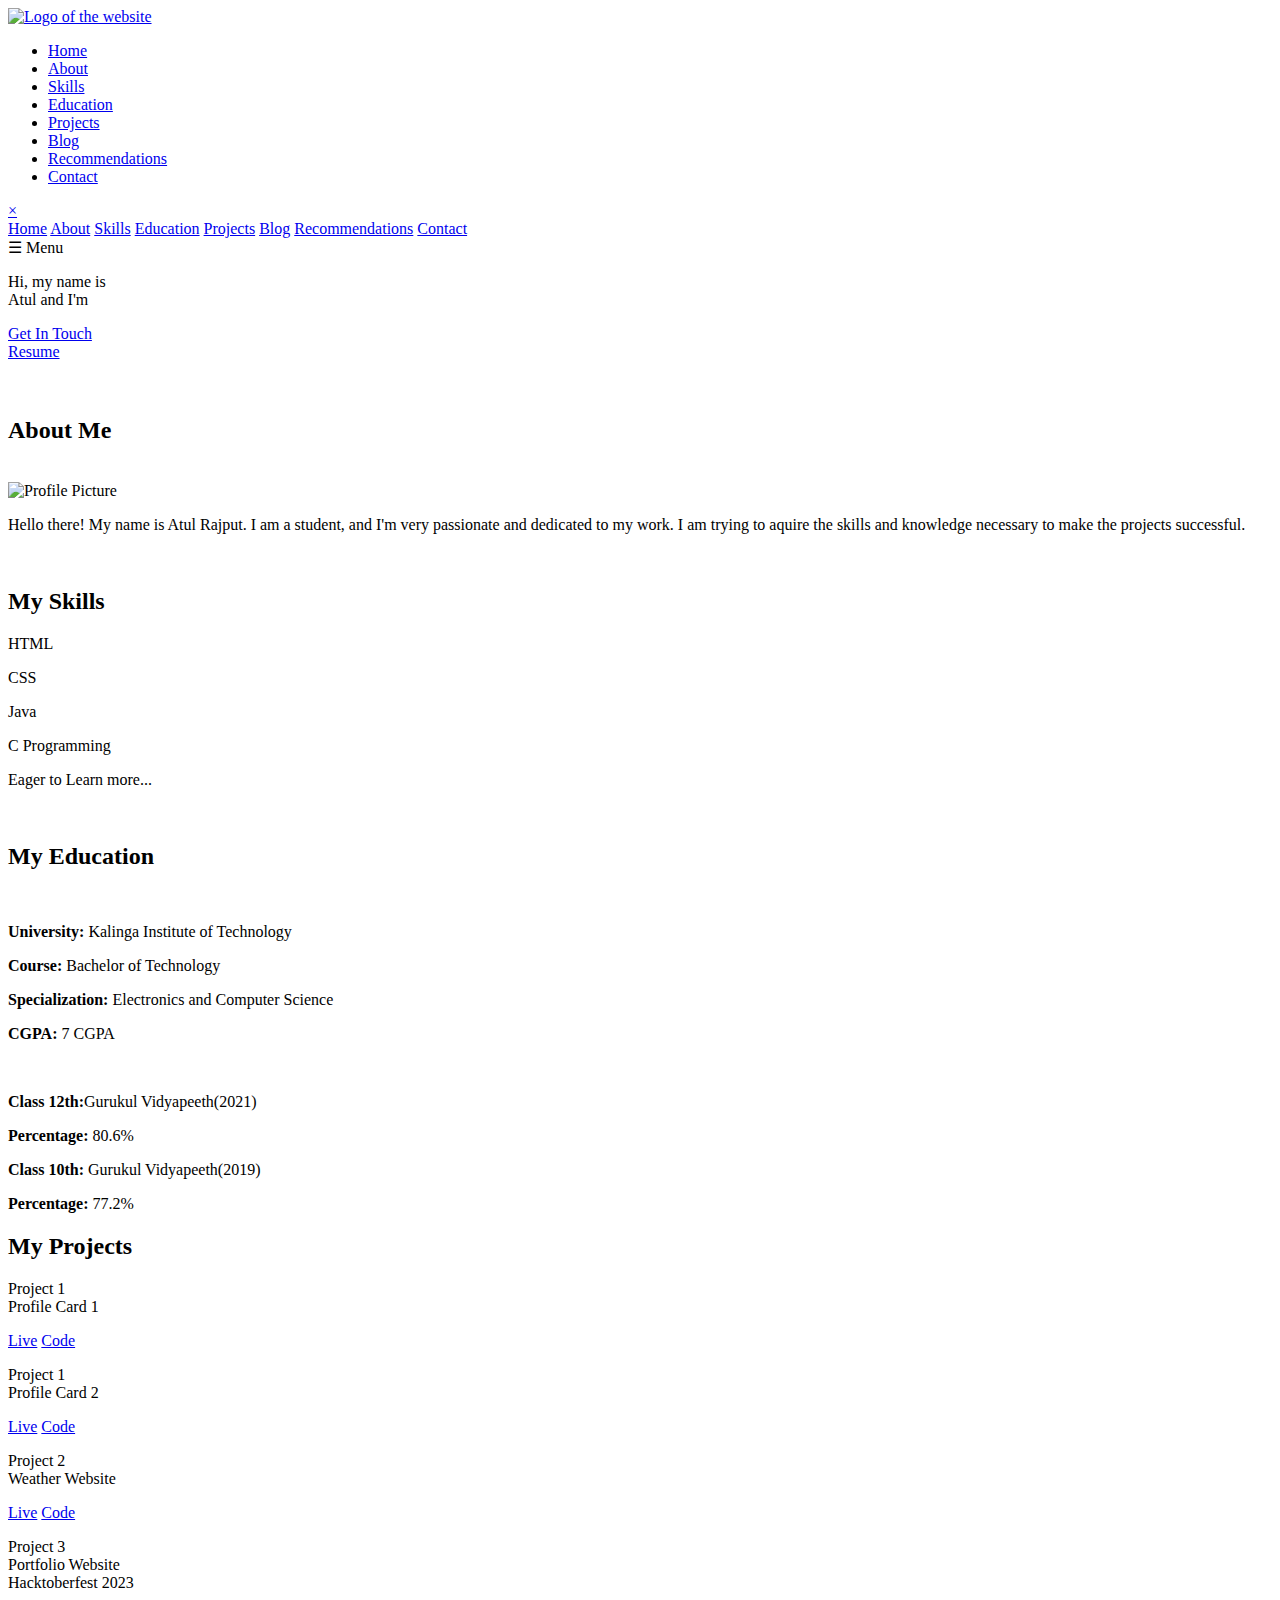
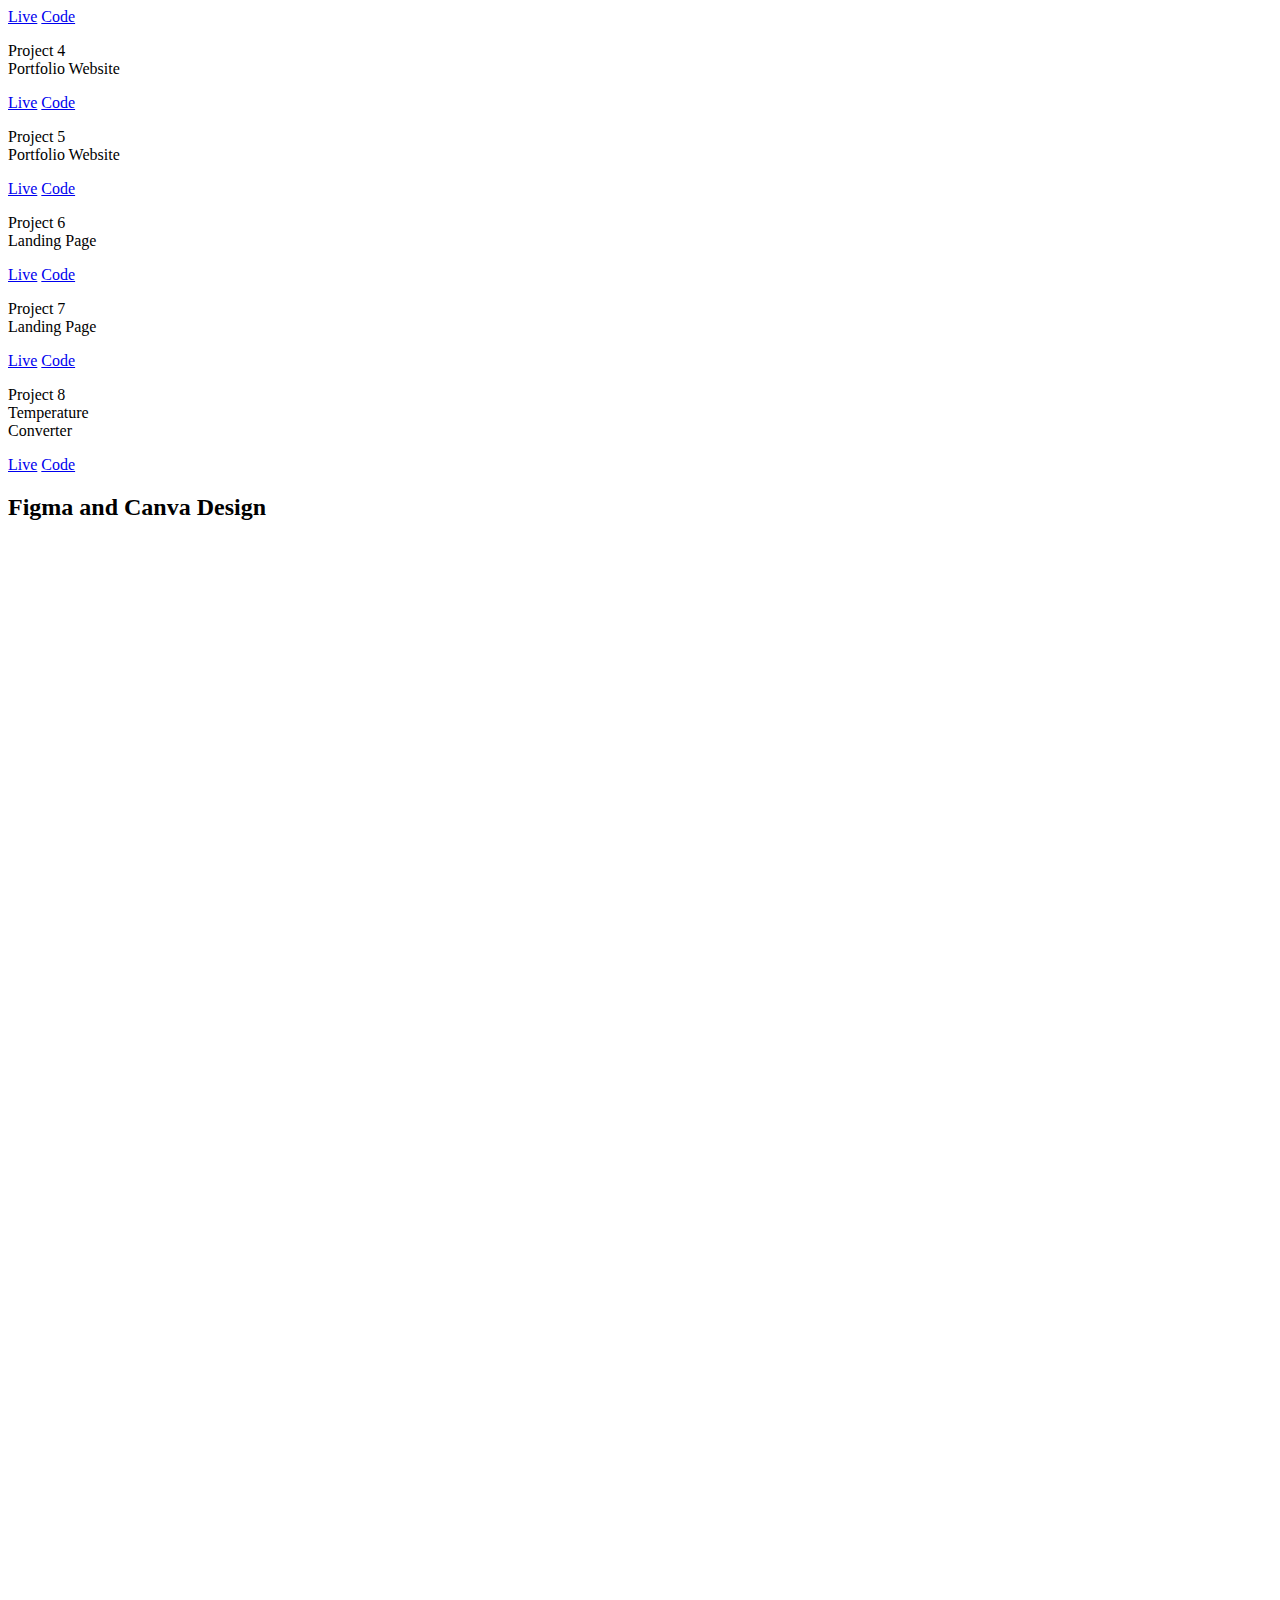
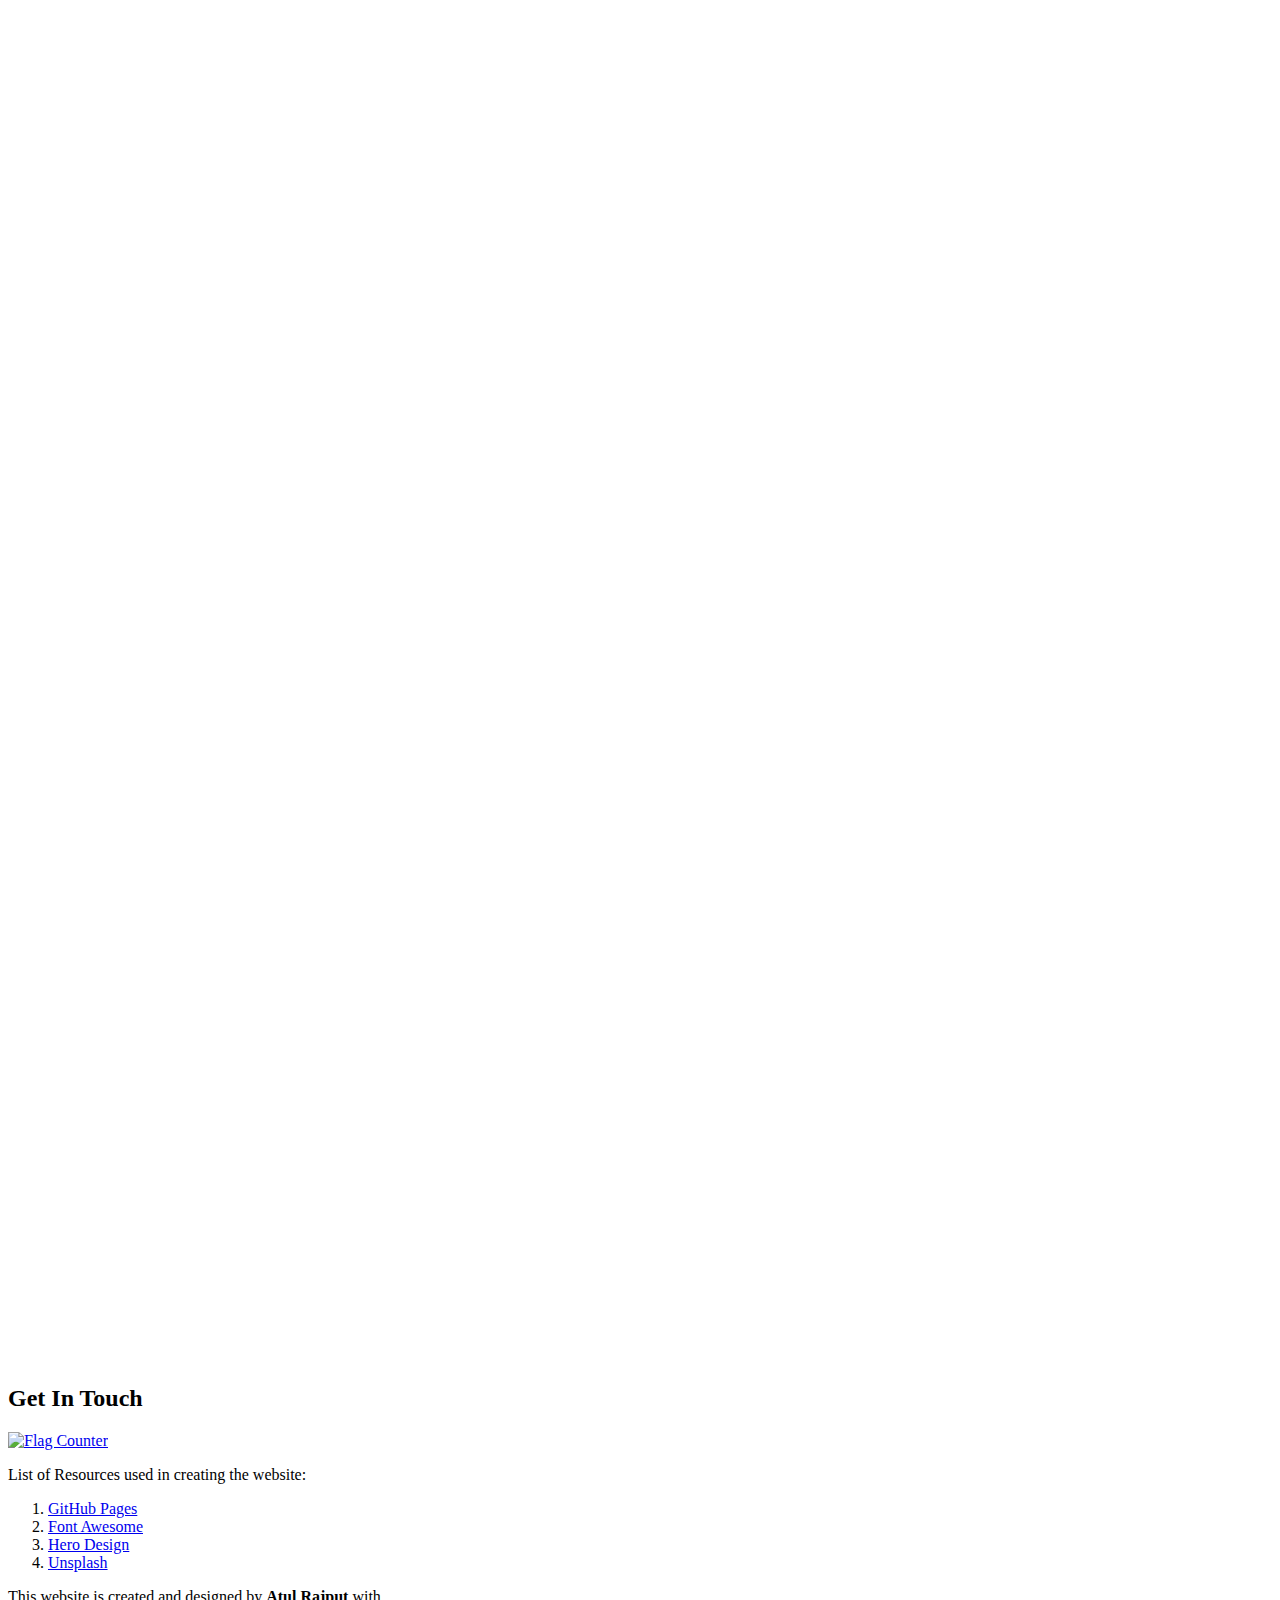
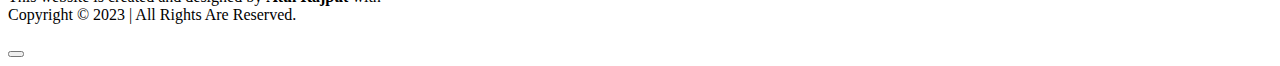
==== index.html @ 55953fd6 "Add files via upload" ====
<!DOCTYPE html>
<html lang="en">

<head>
    <meta charset="UTF-8">
    <meta http-equiv="X-UA-Compatible" content="IE=edge">
    <meta name="viewport" content="width=device-width, initial-scale=1.0">
    <meta name="google-site-verification" content="buLUOFNNr0jxlPAvaGwYK7CDt2__It5G44Iu8MJWDeM" />
    <meta name="description" content="This is the homepage of my personal website">
    <meta name="author" content="Atul Rajput">
    <title>Home | Atul Rajput</title>
    <link rel="stylesheet" href="/assets/css/style.css">
    <link rel="stylesheet" href="/assets/css/universal.css">
    <link rel="shortcut icon" href="/assets/images/icon.ico" type="image/x-icon">
    <script src="https://kit.fontawesome.com/388a1f26e9.js" crossorigin="anonymous"></script>
</head>

<!-- Body starts -->

<body>
    <!-- Preloader starts-->
    <div id="preloader"></div>
    <!-- Preloader ends-->

    <nav id="nav">
        <div class="logo">
            <a href="index.html" target="_blank" rel="noopener noreferrer">
                <img src="/assets/images/logo.png" alt="Logo of the website">
            </a>
        </div>
        <ul class="nav-links">
            <li><a target="_blank" href="/index.html">Home</a></li>
            <li><a href="#about">About</a></li>
            <li><a href="#skills">Skills</a></li>
            <li><a href="#education">Education</a></li>
            <li><a href="#projects">Projects</a></li>
            <li><a href="/assets/blog-assets/index.html">Blog</a></li>
            <li><a href="/assets/wallpaper-assets/index.html">Recommendations</a></li>
            <li><a href="#contact">Contact</a></li>
        </ul>
        <div id="myNav" class="overlay">
            <a href="javascript:void(0)" class="closebtn" onclick="closeNav()">&times;</a>
            <div class="overlay-content">
                <a href="/index.html">Home</a>
                <a href="#about">About</a>
                <a href="#skills">Skills</a>
                <a href="#education">Education</a>
                <a href="#projects">Projects</a>
                <a href="/assets/blog-assets/index.html">Blog</a>
                <a href="/assets/wallpaper-assets/index.html">Recommendations</a>
                <a href="#contact">Contact</a>
            </div>
        </div>

        <div class="menu">
            <span class="curtain-menu" onclick="openNav()">&#9776; Menu</span>
        </div>

    </nav>
    <!-- Navigation bar ends  -->

    <!-- Home Section starts  -->
    <div class="home">
        <div class="info">
            <p>Hi, my name is<br><span class="color">Atul</span> and I'm</p>

            <!-- Element to contain animated typing -->
            <span class="color" id="element"></span>
            <!-- Button -->
            <div class="button-box">
                <div class="button"><a href="#contact"><i class="fa-solid fa-handshake"></i> Get In Touch</a></div>
                <div class="button"><a target="_blank" href="/assets/Resume.pdf"><i
                            class="fa-solid fa-circle-chevron-down"></i> Resume</a></div>
            </div>
        </div>
        <div class="hero">
            <img src="/assets/images/hero.svg" alt="">
        </div>

    </div>
    <!-- Home Section ends  -->
    <img class="wave" src="/assets/images/wavesOpacity.svg" alt="">
    <!-- About Section starts  -->
    <div id="about">
        <div class="about">
            <div class="box-name">
                <h2><i class="fa-regular fa-user"></i> About Me</h2>
            </div>

            <div class="about-section">
                <img class="b-arrow" src="/assets/images/g1.png" alt="">
                <div class="avatar">
                    <img src="/assets/images/profile-photo.png" alt="Profile Picture">
                </div>
                <p>Hello there! My name is Atul Rajput. I am a student, and I'm very passionate and dedicated to my
                    work. I am trying to aquire the skills and knowledge necessary to make the projects successful.
                </p>
                <img class="f-arrow" src="/assets/images/g1.png" alt="">
            </div>
        </div>
    </div>
    </div>
    <!-- About Section ends  -->

    <!-- Skills Section starts -->
    <div id="skills">
        <div class="skills">
            <div class="box-name">
                <h2><i class="fa-solid fa-code"></i> My Skills</h2>
            </div>
            <div class="skills-section">
                <p><i class="fa-brands fa-html5"></i> HTML</p>
                <p><i class="fa-brands fa-css3"></i> CSS</p>
                <p><i class="fa-brands fa-java"></i> Java</p>
                <p>C Programming</p>
            </div>
            <p class="message">Eager to Learn more...</p>
        </div>
    </div>

    <!-- Skills Section ends -->
<img class="wave-2" src="/assets/images/waveskill.svg" alt="">
    <!-- Education Section starts -->

    <div id="education">
        <div class="education">
            <div class="box-name">
                <h2><i class="fa-solid fa-book-open-reader"></i> My Education</h2>
            </div>
                <div class="education-section">

                    <div class="education-card">
                        <img src="/assets/images/college.jpg" alt="">
                        <div class="information">
                            <p><strong>University:</strong> Kalinga Institute of Technology</p>
                            <p><strong>Course:</strong> Bachelor of Technology</p>
                            <p><strong>Specialization:</strong> Electronics and Computer Science</p>
                            <p><strong>CGPA:</strong> 7 CGPA</p>
                        </div>
                    </div>
                    <div class="education-card">
                        <img src="/assets/images/school.jpg" alt="">
                        <div class="information">
                            <p><strong>Class 12th:</strong>Gurukul Vidyapeeth(2021)</p>
                            <p><strong>Percentage:</strong> 80.6%</p>
                            <p><strong>Class 10th:</strong> Gurukul Vidyapeeth(2019)</p>
                            <p><strong>Percentage:</strong> 77.2%</p>
                        </div>
                    </div>
                </div>
        </div>
    </div>
    <!-- Education Section Starts -->

    <!-- Education Section Ends -->

    <!-- Projects Section starts -->
    <div id="projects">
        <div class="projects">
            <div class="box-name">
                <h2><i class="fa-solid fa-list-check"></i> My Projects</h2>
            </div>
            <div class="projects-section">
                <!-- Profile Card 1-->
                <div class="projectcard" style="background-image: url(/assets/images/profile-card-1.png);">
                    <p>Project 1 <br> Profile Card 1</p>

                    <!-- Button -->
                    <div class="button-box">
                        <div class="button">
                            <a href="https://eatulrajput-profile-card-1.netlify.app/" target="_blank"
                                rel="noopener noreferrer">Live</a>

                            <a href="https://github.com/eatulrajput/profile-card-1" target="_blank"
                                rel="noopener noreferrer">Code</a>
                        </div>
                    </div>
                </div>
                <!-- Profile Card 2-->
                <div class="projectcard" style="background-image: url(/assets/images/profile-card-2.png);">
                    <p>Project 1 <br> Profile Card 2</p>

                    <!-- Button -->
                    <div class="button-box">
                        <div class="button">
                            <a href="https://eatulrajput-profile-card-2.netlify.app/" target="_blank"
                                rel="noopener noreferrer">Live</a>

                            <a href="https://github.com/eatulrajput/profile-card-2" target="_blank"
                                rel="noopener noreferrer">Code</a>
                        </div>
                    </div>
                </div>
                <!-- Weather Website-->
                <div class="projectcard" style="background-image: url(/assets/images/weather.png);">
                    <p>Project 2 <br> Weather Website</p>

                    <!-- Button -->
                    <div class="button-box">
                        <div class="button">
                            <a href="https://eatulrajput.github.io/weather-website/" target="_blank"
                                rel="noopener noreferrer">Live</a>

                            <a href="https://github.com/eatulrajput/weather-website" target="_blank"
                                rel="noopener noreferrer">Code</a>
                        </div>
                    </div>
                </div>

                <!-- Open Source Project-->
                <div class="projectcard" style="background-image: url(/assets/images/portfolio.png);">
                    <p>Project 3<br>Portfolio Website<br>Hacktoberfest 2023</p>

                    <!-- Button -->
                    <div class="button-box">
                        <div class="button">
                            <a href="https://eatulrajput.github.io/portfolio-app/" target="_blank"
                                rel="noopener noreferrer">Live</a>

                            <a href="https://github.com/eatulrajput/portfolio-app" target="_blank"
                                rel="noopener noreferrer">Code</a>
                        </div>
                    </div>
                </div>

                <!-- Portfolio Website -1-->
                <div class="projectcard" style="background-image: url(/assets/images/portfolio-website-1.png)">
                    <p>Project 4 <br> Portfolio Website</p>

                    <!-- Button -->
                    <div class="button-box">
                        <div class="button">
                            <a href="https://eatulrajput-portfolio-website-1.netlify.app/" target="_blank"
                                rel="noopener noreferrer">Live</a>

                            <a href="https://github.com/eatulrajput/portfolio-website-1" target="_blank"
                                rel="noopener noreferrer">Code</a>
                        </div>
                    </div>
                </div>

                <!-- Portfolio Website -2-->
                <div class="projectcard" style="background-image: url(/assets/images/portfolio-website-2.png)">
                    <p>Project 5 <br> Portfolio Website</p>

                    <!-- Button -->
                    <div class="button-box">
                        <div class="button">
                            <a href="https://eatulrajput-portfolio-website-2.netlify.app/" target="_blank"
                                rel="noopener noreferrer">Live</a>

                            <a href="https://github.com/eatulrajput/portfolio-website-2" target="_blank"
                                rel="noopener noreferrer">Code</a>
                        </div>
                    </div>
                </div>

                <!-- Landing Page -1-->
                <div class="projectcard" style="background-image: url(/assets/images/landing-page-1.png)">
                    <p>Project 6 <br> Landing Page</p>

                    <!-- Button -->
                    <div class="button-box">
                        <div class="button">
                            <a href="https://eatulrajput-landingpage-1.netlify.app/" target="_blank"
                                rel="noopener noreferrer">Live</a>

                            <a href="https://github.com/eatulrajput/landing-page-1" target="_blank"
                                rel="noopener noreferrer">Code</a>
                        </div>
                    </div>
                </div>

                <!-- Landing Page -2-->
                <div class="projectcard" style="background-image: url(/assets/images/landing-page-2.png)">
                    <p>Project 7 <br> Landing Page</p>

                    <!-- Button -->
                    <div class="button-box">
                        <div class="button">
                            <a href="https://eatulrajput-landingpage-2.netlify.app/" target="_blank"
                                rel="noopener noreferrer">Live</a>

                            <a href="https://github.com/eatulrajput/landing-page-2" target="_blank"
                                rel="noopener noreferrer">Code</a>
                        </div>
                    </div>
                </div>


                <!-- Temperature Converter-->
                <div class="projectcard" style="background-image: url(/assets/images/temperature-converter.png)">
                    <p>Project 8 <br> Temperature <br>Converter</p>

                    <!-- Button -->
                    <div class="button-box">
                        <div class="button">
                            <a href="https://eatulrajput-temperature-converter.netlify.app/" target="_blank"
                                rel="noopener noreferrer">Live</a>

                            <a href="https://github.com/eatulrajput/temperature-converter" target="_blank"
                                rel="noopener noreferrer">Code</a>
                        </div>
                    </div>
                </div>


            </div>
        </div>
    </div>

    <!-- Projects Section ends  -->

    <!-- Design Section Starts -->
    <div id="design">
        <div class="design">
            <div class="box-name">
                <h2><i class="fa-brands fa-figma"></i> Figma and Canva Design</h2>
            </div>
            <div class="design-section">
                <div class="web frame-container">
                    <iframe
                        src="https://www.figma.com/embed?embed_host=share&url=https%3A%2F%2Fwww.figma.com%2Ffile%2FIRwaJ1JKmzOIjbHMaRiAGh%2FChatGPT-UI%3Ftype%3Ddesign%26node-id%3D0%253A1%26mode%3Ddesign%26t%3DVOvUmZ02nmu0YSIk-1"
                        width="600" height="400" frameborder="0" scrolling="auto"></iframe>
                </div>

                <div class="web frame-container">
                    <iframe
                        src="https://www.figma.com/file/VmS0308bmtS3uZjLTya5Ju?embed_host=share&kind=file&mode=design&node-id=0%3A1&t=TydwHoyvqwDbbVJq-1&type=design&viewer=1"
                        width="600" height="400" frameborder="0" scrolling="auto"></iframe>
                </div>

                <div class="web frame-container">
                    <iframe
                        src="https://www.figma.com/file/MPU5ygS7bcvLjaunjPLss4?embed_host=share&kind=file&mode=design&node-id=0%3A1&t=Z4BWmUCCVNYcXNus-1&type=design&viewer=1"
                        width="600" height="400" frameborder="0" scrolling="auto"></iframe>
                </div>

                <div class="web frame-container">
                    <iframe
                        src="https://www.figma.com/embed?embed_host=share&url=https%3A%2F%2Fwww.figma.com%2Ffile%2FbOxHGLBDASUqVHU7qD7pNa%2FUntitled%3Ftype%3Ddesign%26node-id%3D0%253A1%26mode%3Ddesign%26t%3DmWaq52MlLmGMegI0-1"
                        width="600" height="400" frameborder="0" scrolling="auto"></iframe>
                </div>

                <div class="web frame-container">
                    <iframe
                        src="https://www.figma.com/embed?embed_host=share&url=https%3A%2F%2Fwww.figma.com%2Ffile%2Fjgf68Roqc0eybkfO5d14kN%2FMy-Phone-Design%3Ftype%3Ddesign%26node-id%3D0%253A1%26mode%3Ddesign%26t%3D9FFLPFXh82eY1S79-1"
                        width="600" height="400" frameborder="0" scrolling="auto"></iframe>
                </div>

                <div class="web frame-container">
                    <iframe
                        src="https://www.figma.com/embed?embed_host=share&url=https%3A%2F%2Fwww.figma.com%2Ffile%2FrvSRe5o5yjI06vuaTR2BEJ%2FUntitled%3Ftype%3Ddesign%26mode%3Ddesign%26t%3DucKIENLfS2ooMTLQ-1"
                        width="600" height="400" frameborder="0" scrolling="auto"></iframe>
                </div>

            </div>
        </div>
    </div>

    <!-- Design Section ends  -->

    <!-- Contact Section starts  -->
    <div id="contact">
        <div class="contact">
            <div class="box-name">
                <h2><i class="fa-solid fa-handshake"></i> Get In Touch</h2>
            </div>
            <div class="contact-section">
                <div class="section1">
                    <div class="icons">
                        <!-- <a href="#"><i class="fa-brands fa-facebook"></i></a>-->
                        <a href="mailto:eatulrajput@gmail.com"><i class="fa-regular fa-envelope"></i></a>

                        <a target="_blank" href="https://github.com/eatulrajput/"><i
                                class="fa-brands fa-github"></i></a>

                        <a target="_blank" href="https://instagram.com/whyatulrajput/"><i
                                class="fa-brands fa-instagram"></i></a>

                        <a target="_blank" href="https://www.linkedin.com/in/eatulrajput/"><i
                                class="fa-brands fa-linkedin-in"></i></a>

                        <a target="_blank"
                            href="https://open.spotify.com/user/31souyosfw3y2ztotor422phlj3q?si=aa4b1356fa6442f8"><i
                                class="fa-brands fa-spotify"></i></a>

                        <a target="_blank" href="https://twitter.com/eatulrajput"><i
                                class="fa-brands fa-x-twitter"></i></a>

                        <a target="_blank" href="http://www.youtube.com/@eatulrajput"><i
                                class="fa-brands fa-youtube"></i></a>

                    </div>
                </div>


            </div>
        </div>
    </div>

    <!-- Footer Section starts -->
    <div class="footer">
        <div class="footer-section1">
            <div class="copyright">
                <a href="https://info.flagcounter.com/o6Xp"><img
                        src="https://s11.flagcounter.com/count2/o6Xp/bg_FFFFFF/txt_000000/border_CCCCCC/columns_2/maxflags_10/viewers_0/labels_0/pageviews_0/flags_0/percent_0/"
                        alt="Flag Counter" border="0"></a>
            </div>

            <div class="resources">
                <p>List of Resources used in creating the website:</p>
                <div class="links-box">
                    <div class="links">
                        <ol>
                            <li><a href="https://pages.github.com/"><i class="fa-brands fa-github"></i> GitHub Pages</a>
                            </li>

                            <li><a href="https://fontawesome.com/"><i class="fa-regular fa-font-awesome"></i> Font
                                    Awesome</a></li>

                            <li><a href="https://herodesign.io/"><i class="fa-solid fa-link"></i> Hero Design</a></li>

                            <li><a href="https://unsplash.com/"><i class="fa-brands fa-unsplash"></i> Unsplash</a></li>
                        </ol>
                    </div>
                </div>
            </div>
        </div>

        <div class="footer-section2">
            <p>
                This website is created and designed by <strong>Atul Rajput</strong> with <i
                    class="fa-regular fa-heart"></i><br>
                Copyright &copy; 2023 | All Rights Are Reserved.</p>

        </div>
        <div id="wcb" class="carbonbadge"></div>
        <script src="https://unpkg.com/website-carbon-badges@1.1.3/b.min.js" defer></script>
    </div>
    <!-- Footer Section ends -->

    <!-- HTML for Scroll Up Button Starts -->
    <button onclick="topFunction()" id="goToTopBtn" title="Go to top">
        <span style="--i:0;"></span>
        <span style="--i:1;"></span>
        <i class="fa-solid fa-angles-up"></i>
    </button>
    <!-- HTML for Scroll Up Button Ends -->

    <!-- Preloader starts-->
    <script>
        var loader = document.getElementById("preloader");
        window.addEventListener("load", function () {
            loader.style.display = "none";

        })
    </script>
    <!-- Preloader ends-->

    <!-- JavaScript for curtain menu starts-->
    <script>
        function openNav() {
            document.getElementById("myNav").style.width = "100%";
        }

        function closeNav() {
            document.getElementById("myNav").style.width = "0%";
        }
    </script>
    <!-- JavaScript for curtain menu ends-->


    <!-- Load library from the CDN -->
    <script src="https://unpkg.com/typed.js@2.0.16/dist/typed.umd.js"></script>

    <!-- Setup and start animation! -->
    <script>
        var typed = new Typed('#element', {
            strings: ['a BTech student', 'a programmer', 'a learner'],
            typeSpeed: 80, loop: true,
        });
    </script>
    <script>
        window.onscroll = function () { myFunction() };

        var header = document.getElementById("nav");
        var sticky = header.offsetTop;

        function myFunction() {
            if (window.pageYOffset > sticky) {
                header.classList.add("sticky");
            } else {
                header.classList.remove("sticky");
            }
        }
    </script>
    <script type="text/javascript" src="/assets/javascript/vanilla-tilt.js"></script>
    <script>
        VanillaTilt.init(document.querySelectorAll(".logo,.hero img, .projectcard"), {
            max: 5,
            speed: 300,
            glare: true,
            "max-glare": 1,
        });
    </script>

    <script>
        // JS for Scroll Up Button Starts

        // When the user scrolls down 20px from the top of the document, show the button
        window.onscroll = function () { scrollFunction() };

        function scrollFunction() {
            if (document.body.scrollTop > 20 || document.documentElement.scrollTop > 20) {
                document.getElementById("goToTopBtn").style.display = "block";
            } else {
                document.getElementById("goToTopBtn").style.display = "none";
            }
        }

        // When the user clicks on the button, scroll to the top of the document smoothly
        function topFunction() {
            // Get the current scroll position
            var currentScroll = document.documentElement.scrollTop || document.body.scrollTop;

            if (currentScroll > 0) {
                // Calculate how far to scroll to get to the top
                var scrollStep = -currentScroll / (300 / 15); // 300ms duration for the animation, adjust to suit

                // Use a timer to scroll the page smoothly
                var scrollInterval = setInterval(function () {
                    if (document.body.scrollTop !== 0 || document.documentElement.scrollTop !== 0) {
                        window.scrollBy(0, scrollStep);
                    } else {
                        clearInterval(scrollInterval);
                    }
                }, 15); // 15ms interval for smoother animation, adjust if needed
            }
        }

    </script>

</body>

</html>
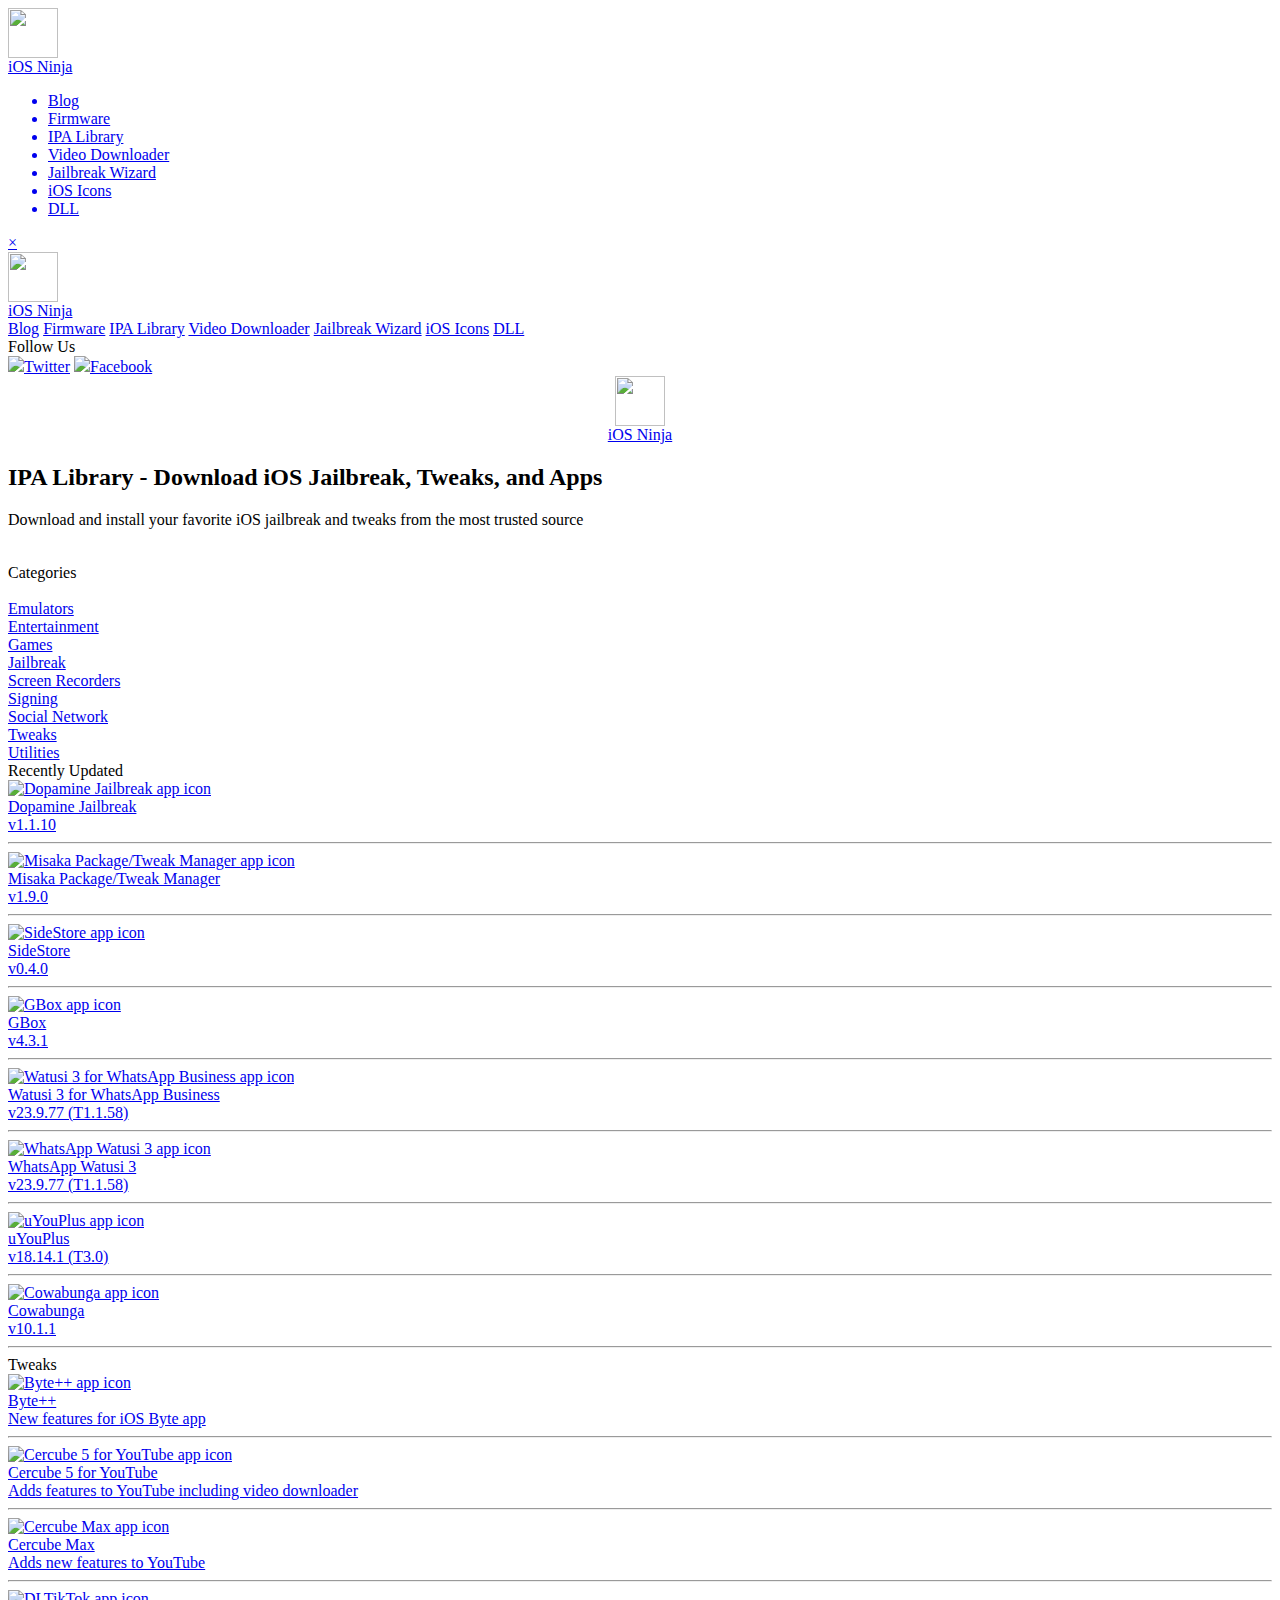
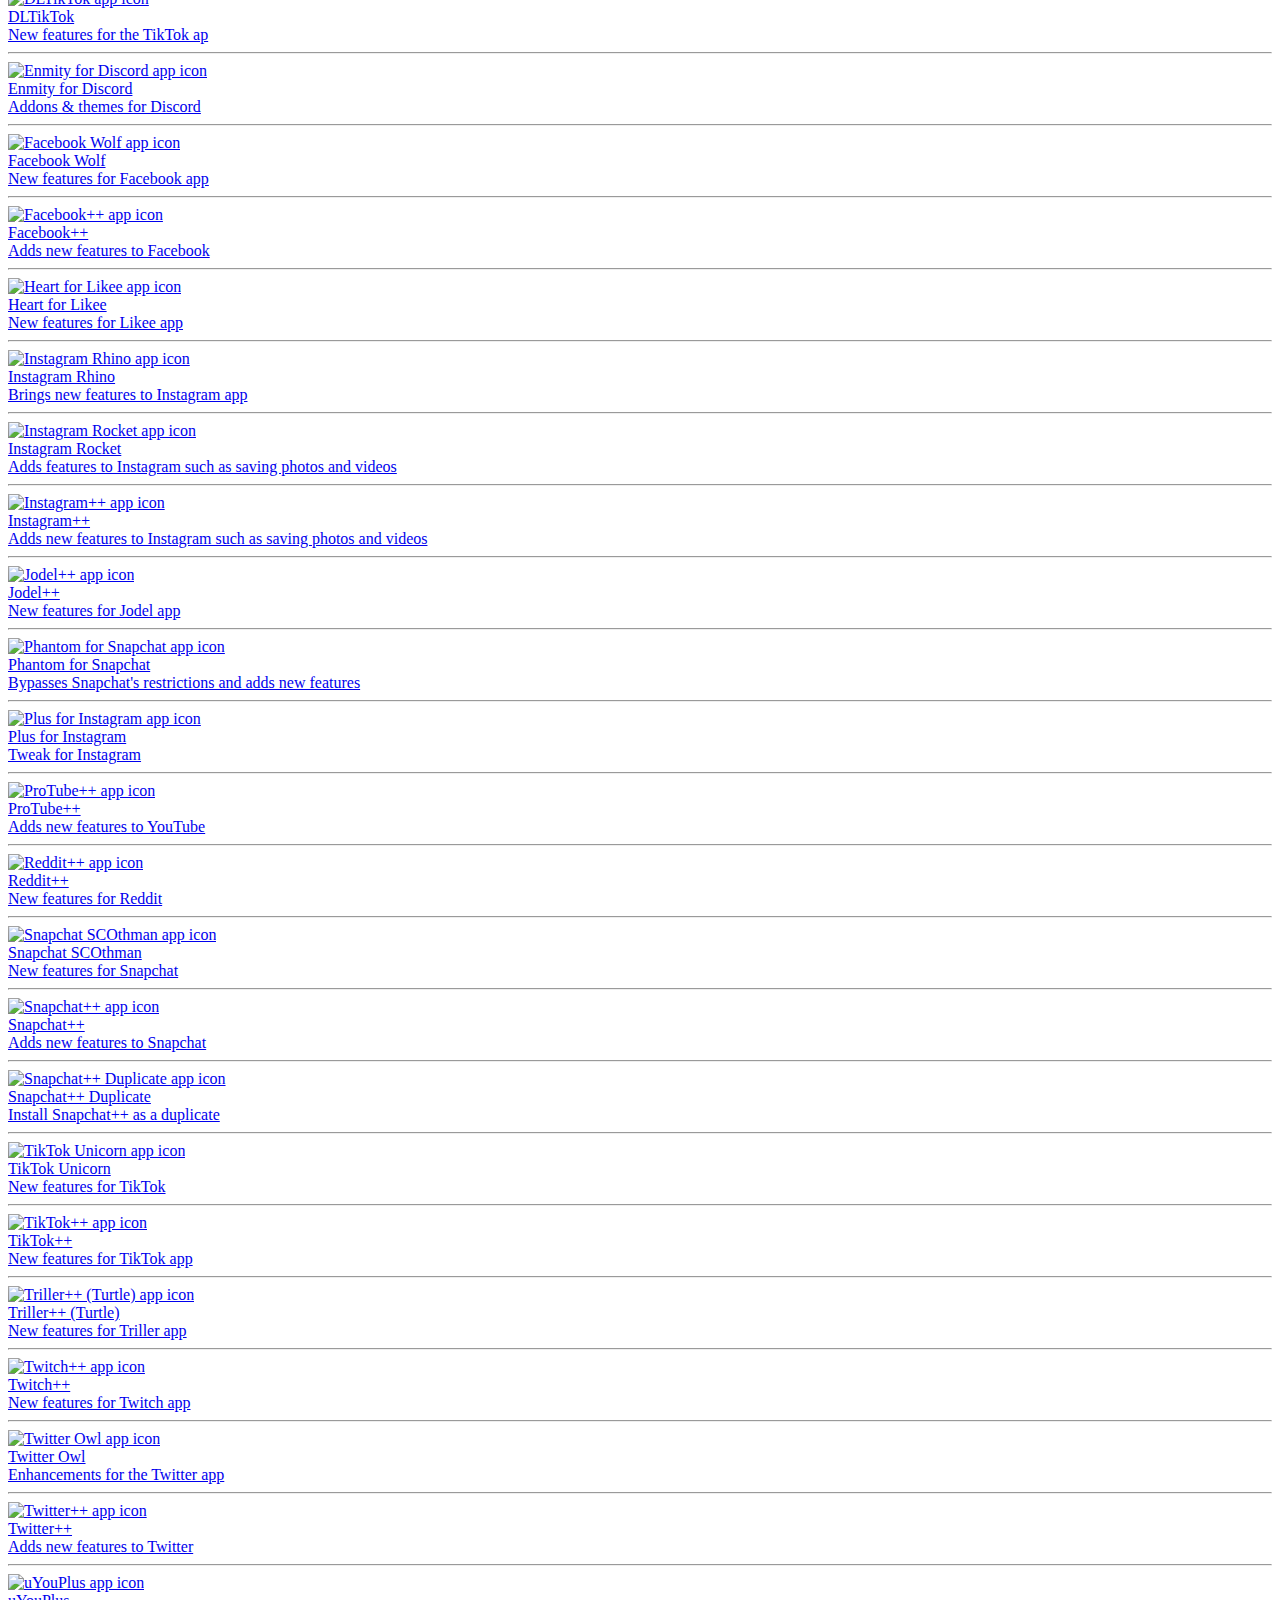
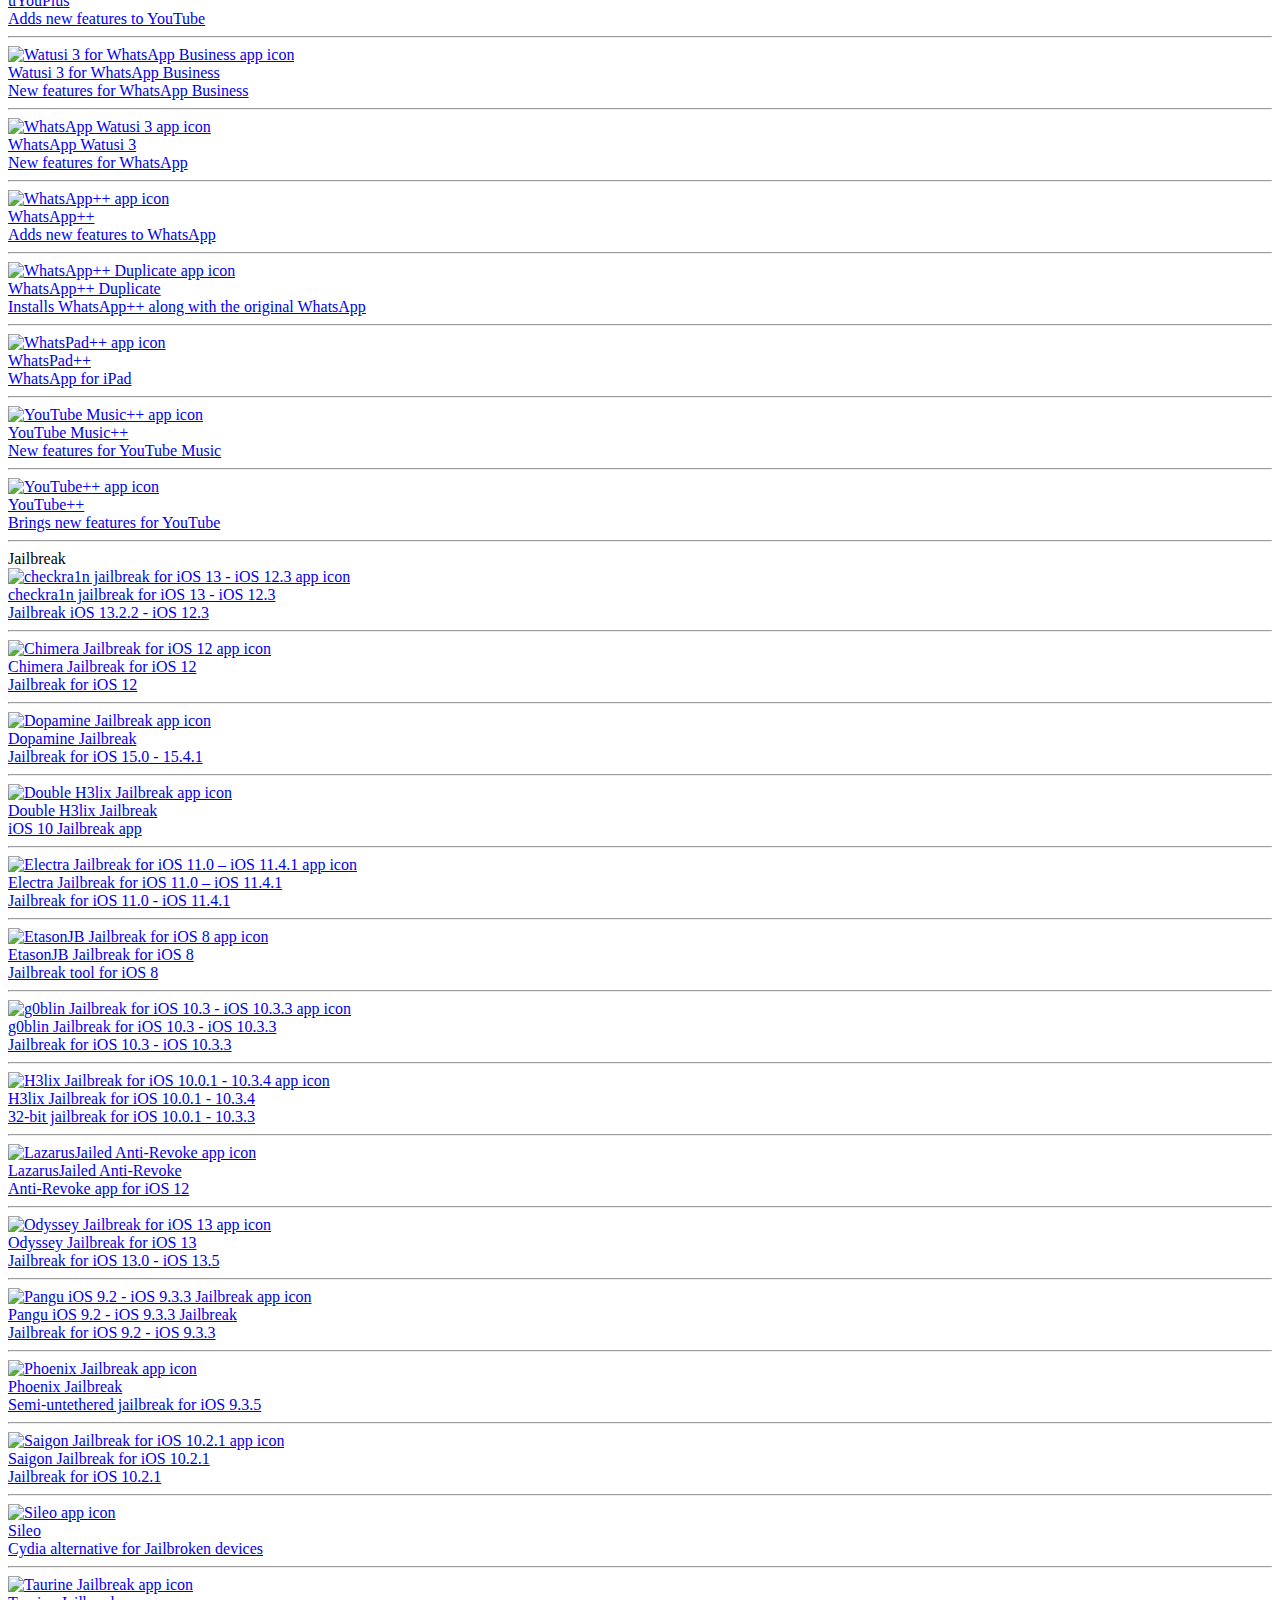
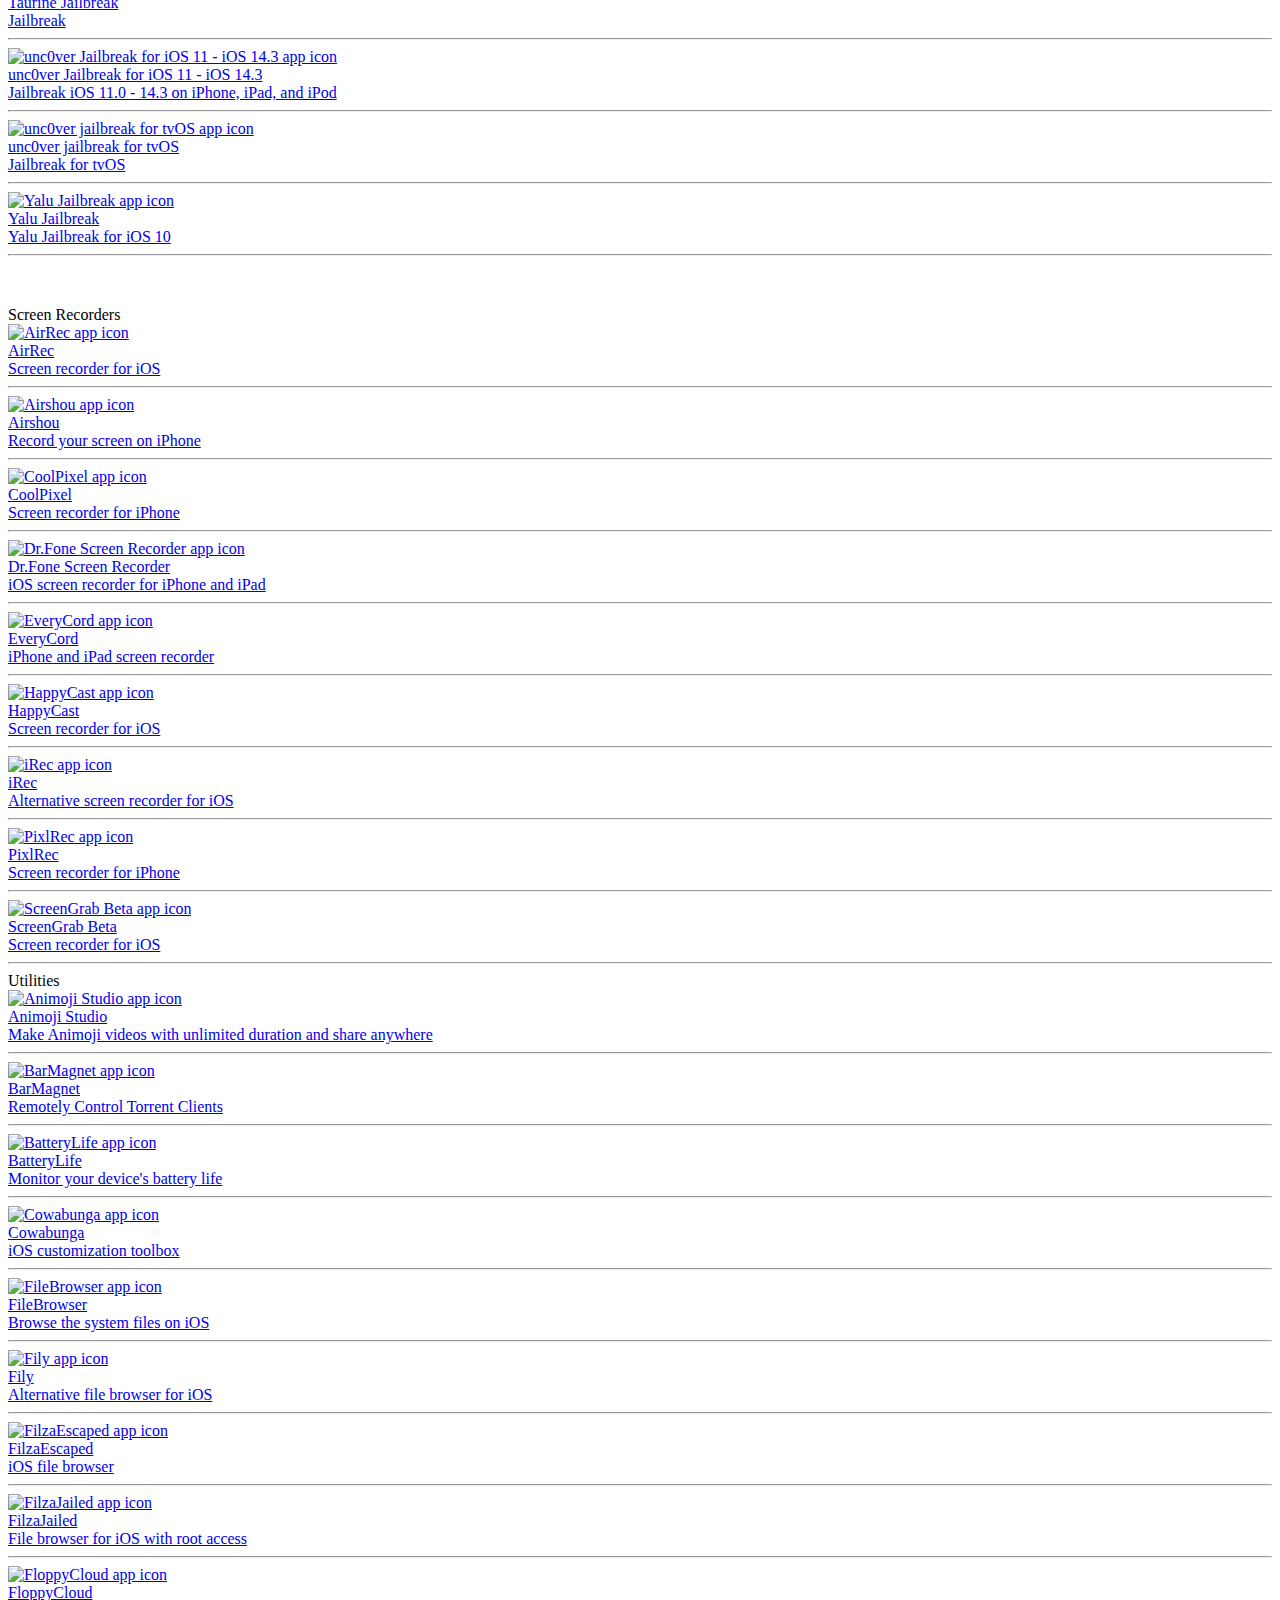
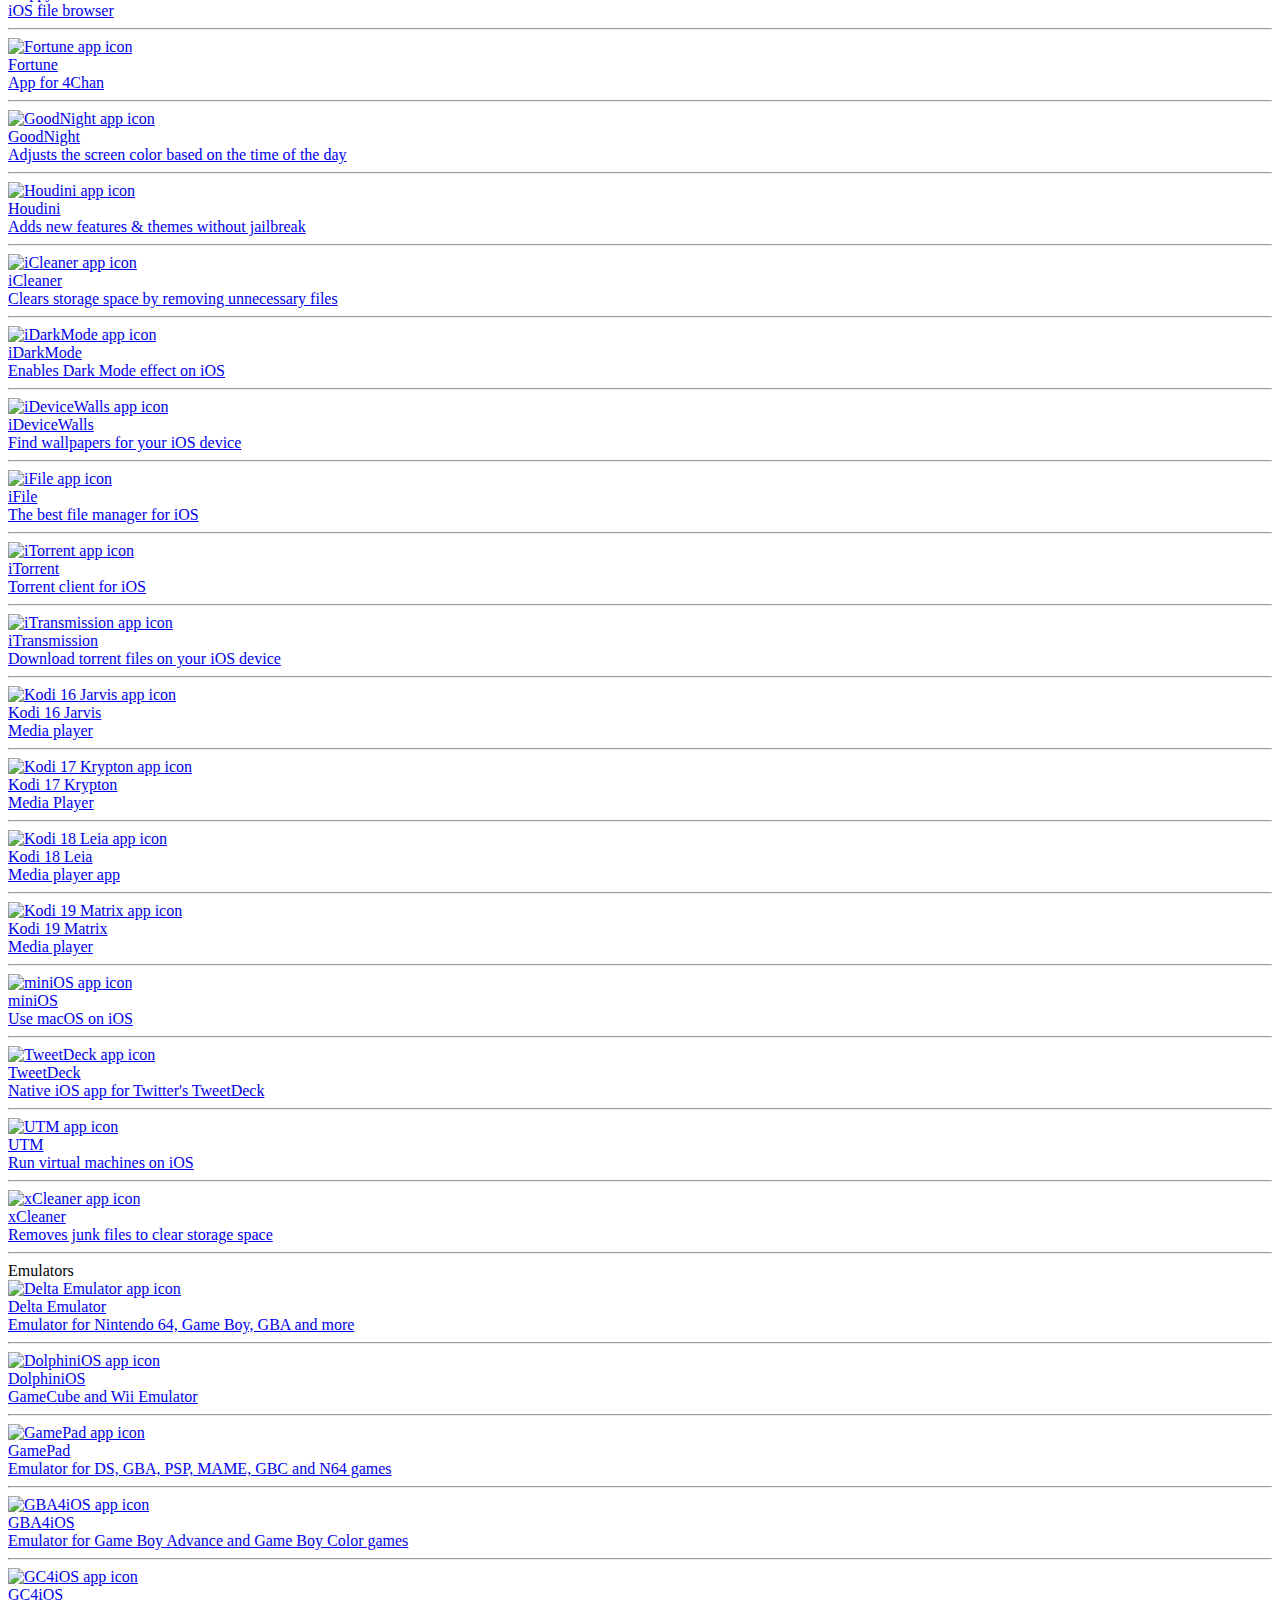
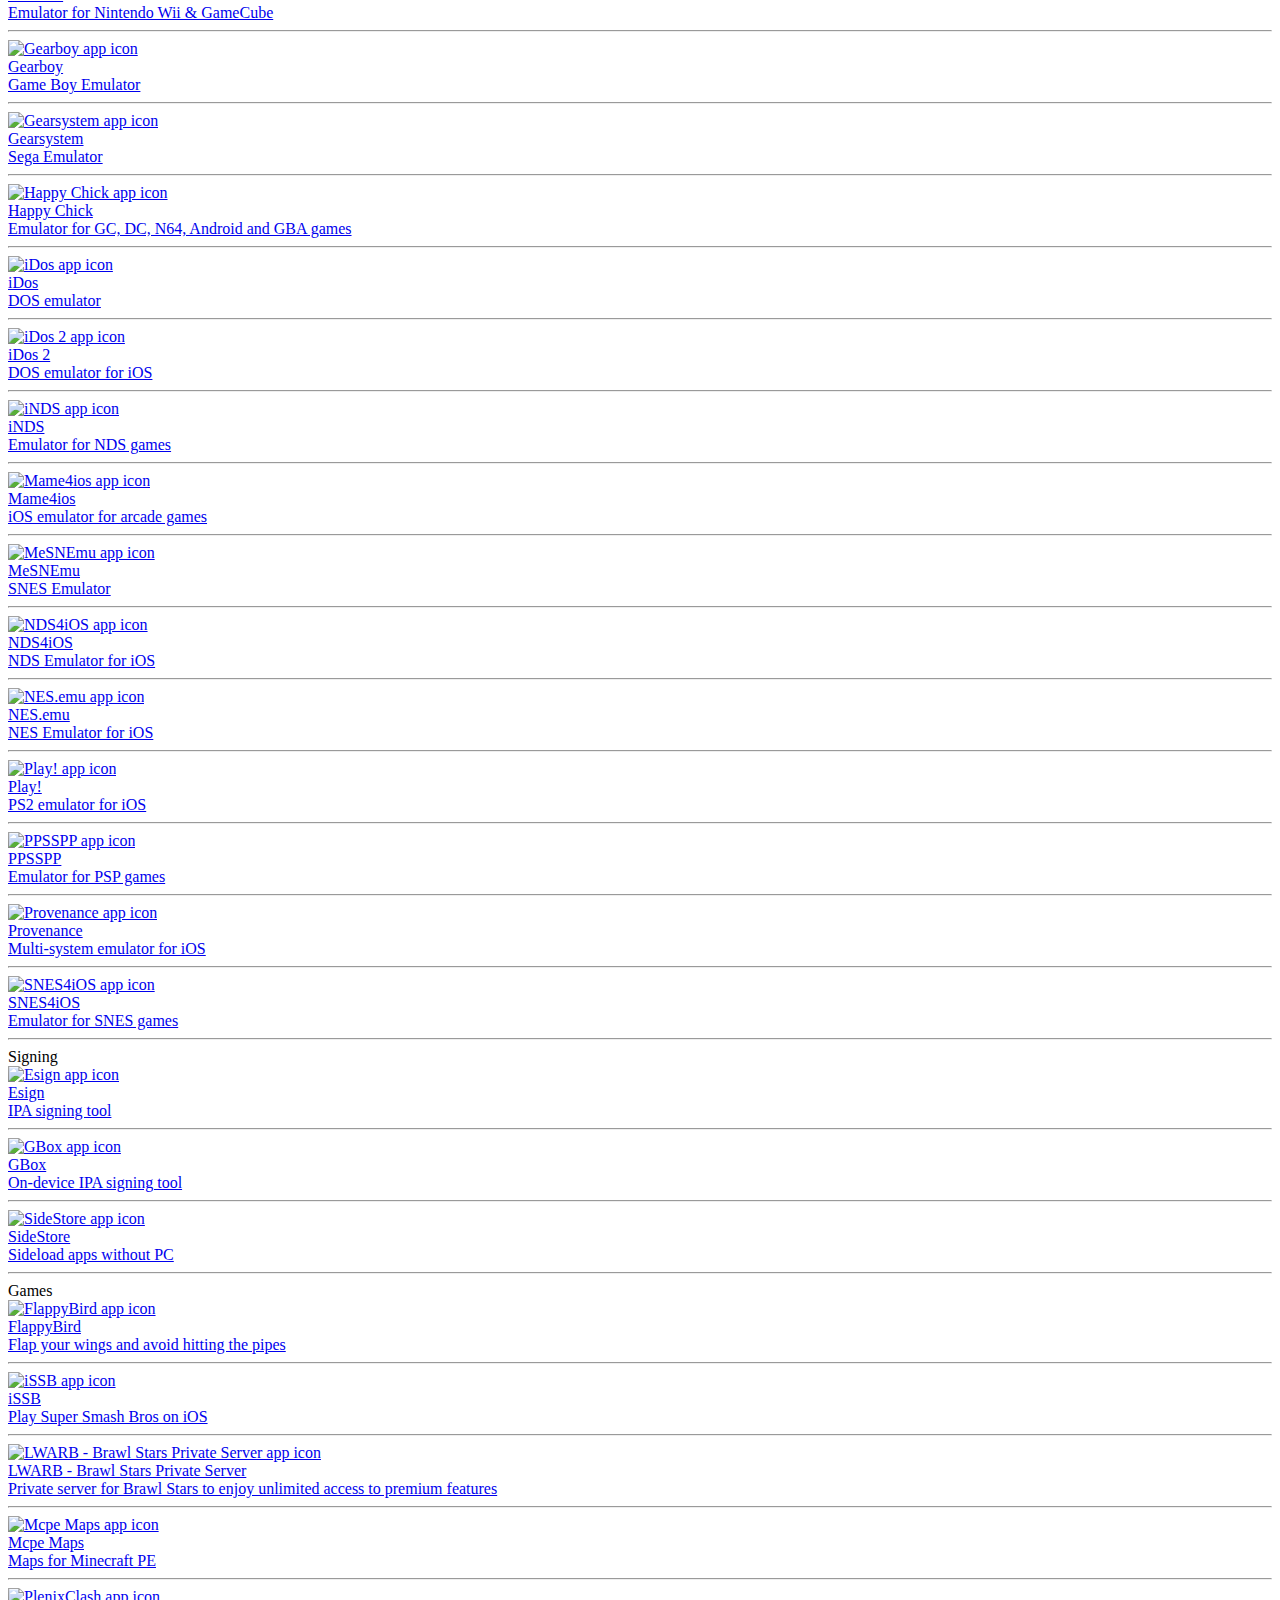
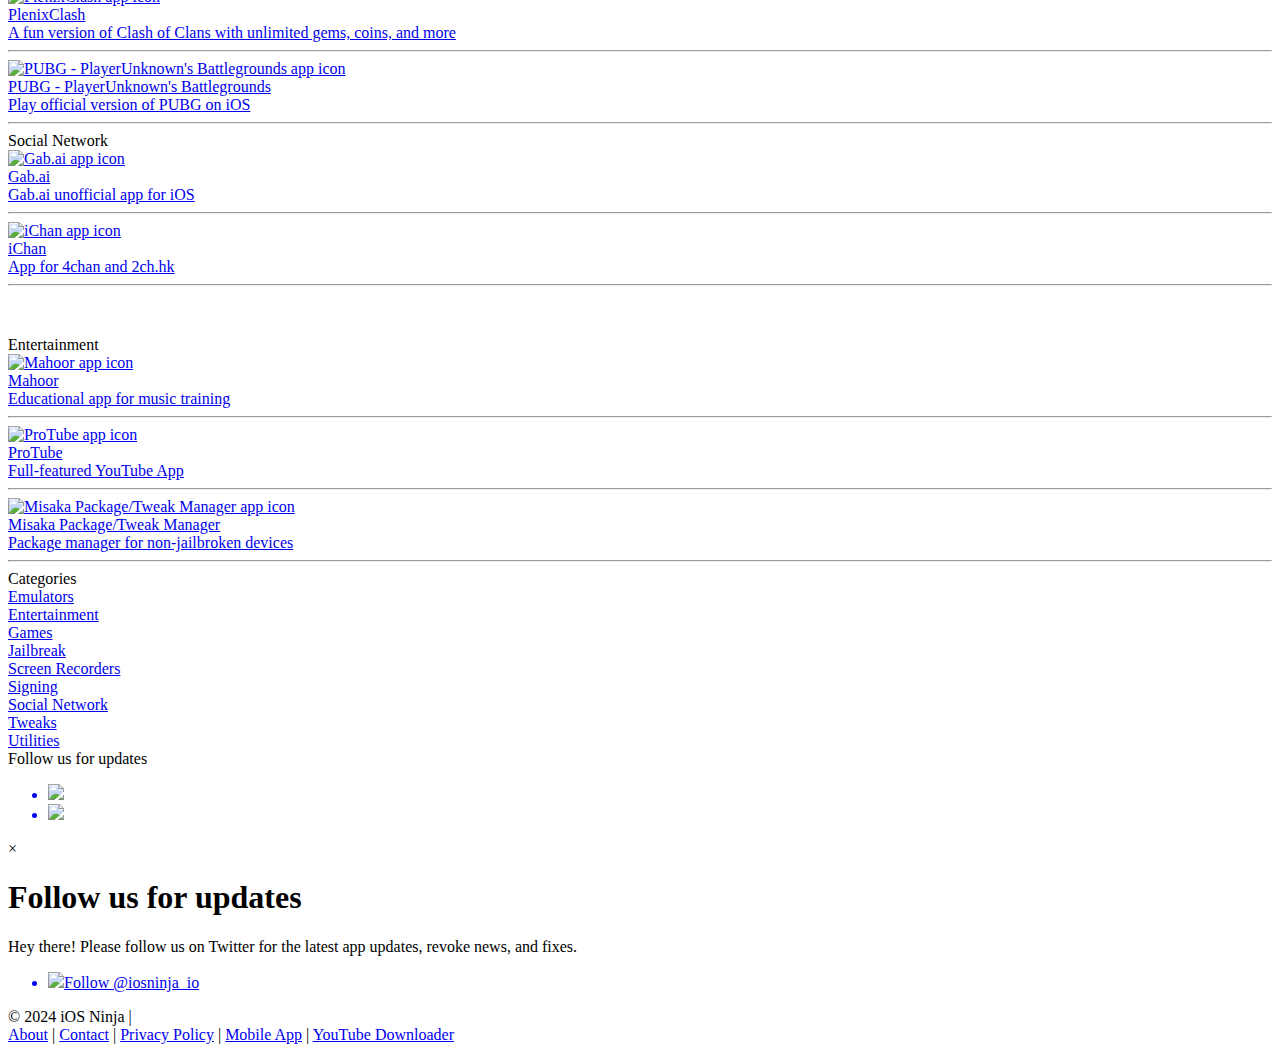
==== commit e195bc2d: "Update index.html" ====
--- a/index.html
+++ b/index.html
@@ -1,546 +1,3179 @@
-<!DOCTYPE html>
-<html lang="en">
-
-<head>
-    <meta charset="UTF-8">
-    <meta http-equiv="X-UA-Compatible" content="IE=edge">
-    <meta name="viewport" content="width=device-width, initial-scale=1.0">
-    <meta name="google-site-verification" content="buLUOFNNr0jxlPAvaGwYK7CDt2__It5G44Iu8MJWDeM" />
-    <meta name="description" content="This is the homepage of my personal website">
-    <meta name="author" content="Atul Rajput">
-    <title>Home | Atul Rajput</title>
-    <link rel="stylesheet" href="/assets/css/style.css">
-    <link rel="stylesheet" href="/assets/css/universal.css">
-    <link rel="shortcut icon" href="/assets/images/icon.ico" type="image/x-icon">
-    <script src="https://kit.fontawesome.com/388a1f26e9.js" crossorigin="anonymous"></script>
-</head>
-
-<!-- Body starts -->
-
-<body>
-    <!-- Preloader starts-->
-    <div id="preloader"></div>
-    <!-- Preloader ends-->
-
-    <nav id="nav">
-        <div class="logo">
-            <a href="index.html" target="_blank" rel="noopener noreferrer">
-                <img src="/assets/images/logo.png" alt="Logo of the website">
+
+<!-- saved from url=(0035)https://iosninja.io/ipa-library-ios -->
+<html lang="en" xmlns:og="http://ogp.me/ns#" xmlns:fb="https://www.facebook.com/2008/fbml"><head><meta http-equiv="Content-Type" content="text/html; charset=UTF-8"><style>
+    #main-section {
+        max-width: initial !important;
+    }
+</style>
+
+
+
+
+
+
+    
+  <meta name="viewport" content="width=device-width, initial-scale=1">
+  
+  <link href="./IPA Library - Download iOS IPA files and ++ Apps (Tweaks) for iPhone, iPad and iPod_files/css2" rel="stylesheet">
+  <link rel="stylesheet" href="./IPA Library - Download iOS IPA files and ++ Apps (Tweaks) for iPhone, iPad and iPod_files/bootstrap.min.css">
+  <link rel="stylesheet" href="./IPA Library - Download iOS IPA files and ++ Apps (Tweaks) for iPhone, iPad and iPod_files/style.css">
+  <link rel="stylesheet" href="./IPA Library - Download iOS IPA files and ++ Apps (Tweaks) for iPhone, iPad and iPod_files/tools.css">
+
+  <link rel="apple-touch-icon" sizes="180x180" href="https://iosninja.io/img/favicons/new/apple-touch-icon.png">
+  <link rel="icon" type="image/png" sizes="32x32" href="https://iosninja.io/img/favicons/new/favicon-32x32.png">
+  <link rel="icon" type="image/png" sizes="16x16" href="https://iosninja.io/img/favicons/new/favicon-16x16.png">
+  <link rel="manifest" href="https://iosninja.io/img/favicons/new/site.webmanifest">
+  <link rel="mask-icon" href="https://iosninja.io/img/favicons/new/safari-pinned-tab.svg" color="#808080&#39;">
+  <link rel="shortcut icon" href="https://iosninja.io/img/favicons/new/favicon.ico">
+  <meta name="msapplication-TileColor" content="#ffffff">
+  <meta name="msapplication-config" content="http://iosninja.io/img/favicons/new/favicon/new/browserconfig.xml">
+  <meta name="theme-color" content="#ffffff">
+  
+
+
+    <title>IPA Library - Download iOS IPA files and ++ Apps (Tweaks) for iPhone, iPad and iPod</title>
+  <meta name="description" content="IPA Library - Browse and download iOS IPA files, tweaks and ++ apps for iPhone, iPad and iPod Touch">
+  <link rel="canonical" href="https://iosninja.io/ipa-library-ios">
+
+  <!-- Open Graph data -->
+  <meta property="og:title" content="IPA Library - Download iOS IPA files and ++ Apps (Tweaks) for iPhone, iPad and iPod">
+  <meta property="og:type" content="website">
+  <meta property="og:url" content="http://iosninja.io/ipa-library-ios">
+  <meta property="og:image" content="http://iosninja.io/img/in-logo-large.png">
+  <meta property="og:site_name" content="iOS Ninja">
+  <meta property="fb:app_id" content="1281419638605720">
+  <meta property="og:description" content="IPA Library - Browse and download iOS IPA files, tweaks and ++ apps for iPhone, iPad and iPod Touch">
+
+  <!-- Twitter Card data -->
+  <meta name="twitter:card" content="summary">
+  <meta name="twitter:site" content="@iosninja_io">
+  <meta name="twitter:creator" content="@iosninja_io">
+  <meta name="twitter:title" content="IPA Library - Download iOS IPA files and ++ Apps (Tweaks) for iPhone, iPad and iPod">
+  <meta name="twitter:description" content="IPA Library - Browse and download iOS IPA files, tweaks and ++ apps for iPhone, iPad and iPod Touch">
+  
+
+  <meta name="twitter:image" content="http://iosninja.io/img/in-logo-large.png">
+  <meta name="twitter:image:src" content="http://iosninja.io/img/in-logo-large.png">
+  <meta name="twitter:url" content="http://iosninja.io/ipa-library-ios">
+
+
+
+<!-- Google tag (gtag.js) -->
+<script async="" src="./IPA Library - Download iOS IPA files and ++ Apps (Tweaks) for iPhone, iPad and iPod_files/js"></script>
+<script>
+  window.dataLayer = window.dataLayer || [];
+  function gtag(){dataLayer.push(arguments);}
+  gtag('js', new Date());
+
+  gtag('config', 'G-5VBLL161H0');
+</script>
+
+
+<script>
+
+  /* Set the width of the side navigation to 250px */
+  function openNav() {
+    document.getElementById("mySidenav").style.width = "250px";
+    document.getElementById("black-cover").style.display = "block";
+  }
+
+  /* Set the width of the side navigation to 0 */
+  function closeNav() {
+  document.getElementById("black-cover").style.display = "none";
+  document.getElementById("mySidenav").style.width = "0";
+  }
+
+</script></head>
+
+
+
+<body id="">
+
+  <div class=" container-fluid" id="primary-navigation">
+
+    <nav role="navigation" id="desktop-nav">
+      <div class="row">
+        <div class="col-md-3 col-lg-3 col-sm-3 col-xs-12 logo">
+            <a href="https://iosninja.io/">
+                <img src="./IPA Library - Download iOS IPA files and ++ Apps (Tweaks) for iPhone, iPad and iPod_files/logo_100.png" width="50px">
+                <div class="domain-name">iOS Ninja</div>
             </a>
         </div>
-        <ul class="nav-links">
-            <li><a target="_blank" href="/index.html">Home</a></li>
-            <li><a href="#about">About</a></li>
-            <li><a href="#skills">Skills</a></li>
-            <li><a href="#education">Education</a></li>
-            <li><a href="#projects">Projects</a></li>
-            <li><a href="/assets/blog-assets/index.html">Blog</a></li>
-            <li><a href="/assets/wallpaper-assets/index.html">Recommendations</a></li>
-            <li><a href="#contact">Contact</a></li>
-        </ul>
-        <div id="myNav" class="overlay">
-            <a href="javascript:void(0)" class="closebtn" onclick="closeNav()">&times;</a>
-            <div class="overlay-content">
-                <a href="/index.html">Home</a>
-                <a href="#about">About</a>
-                <a href="#skills">Skills</a>
-                <a href="#education">Education</a>
-                <a href="#projects">Projects</a>
-                <a href="/assets/blog-assets/index.html">Blog</a>
-                <a href="/assets/wallpaper-assets/index.html">Recommendations</a>
-                <a href="#contact">Contact</a>
+        <div class="col-md-9 col-lg-9 col-sm-9 col-xs-12 primary-menu">
+          <ul>
+            <a href="https://iosninja.io/blog"><li>Blog</li></a>
+            <a href="https://iosninja.io/"><li>Firmware</li></a>
+            <a href="https://iosninja.io/ipa-library-ios"><li>IPA Library</li></a>
+            <a href="https://iosninja.io/tools/online-video-downloader"><li>Video Downloader</li></a>
+            <a href="https://iosninja.io/jailbreak-wizard-can-i-jailbreak"><li>Jailbreak Wizard</li></a>
+            
+            <a href="https://iosninja.io/app-icons/ios"><li>iOS Icons</li></a>
+            <a href="https://iosninja.io/dll"><li>DLL</li></a>
+            
+            
+            
+            
+            
+          </ul>
+        </div>
+      </div>
+    </nav>
+
+      <nav role="navigation" id="responsive-nav">
+
+        <div class="col-m-2 col-sm-2 col-xs-2 responsive-menu">
+
+          <div id="black-cover" onclick="closeNav()"></div>
+          <div id="mySidenav" class="sidenav">
+
+            <div class="side-content">
+              <a href="javascript:void(0)" class="closebtn" onclick="closeNav()">×</a>
+
+              <div class="side-logo">
+                <a href="https://iosninja.io/">
+                    <img src="./IPA Library - Download iOS IPA files and ++ Apps (Tweaks) for iPhone, iPad and iPod_files/logo_100.png" width="50px">
+                    <div class="domain-name">iOS Ninja</div>
+                </a>
+              </div>
+
+              <div class="links block">
+                <a href="https://iosninja.io/blog">Blog</a>
+                <a href="https://iosninja.io/">Firmware</a>
+                <a href="https://iosninja.io/ipa-library-ios">IPA Library</a>
+                <a href="https://iosninja.io/tools/online-video-downloader">Video Downloader</a>
+                <a href="https://iosninja.io/jailbreak-wizard-can-i-jailbreak">Jailbreak Wizard</a>
+                
+                <a href="https://iosninja.io/app-icons/ios">iOS Icons</a>
+                <a href="https://iosninja.io/dll">DLL</a>
+                
+                
+                
+                
+                
+              </div>
+
+              <div class="side-social-follow block">
+                <div class="text">Follow Us</div>
+                <a target="_blank" class="twitter" href="https://twitter.com/iosninja_io"><img src="./IPA Library - Download iOS IPA files and ++ Apps (Tweaks) for iPhone, iPad and iPod_files/twitter1.svg">Twitter</a>
+                <a target="_blank" class="facebook" href="https://www.facebook.com/iOS-Ninja-1289718071096627"><img src="./IPA Library - Download iOS IPA files and ++ Apps (Tweaks) for iPhone, iPad and iPod_files/facebook1.svg">Facebook</a>
+              </div>
+            </div>
+
+
+          </div>
+
+          <span class="menu-btn" onclick="openNav()">
+            <div></div>
+            <div></div>
+            <div></div>
+          </span>
+
+        </div>
+
+        <div class="col-md-8 col-lg-8 col-sm-8 col-xs-8" style="text-align: center;">
+            <a href="https://iosninja.io/">
+                <img src="./IPA Library - Download iOS IPA files and ++ Apps (Tweaks) for iPhone, iPad and iPod_files/logo_100.png" width="50px">
+                <div class="domain-name">iOS Ninja</div>
+            </a>
+        </div>
+
+      </nav>
+  </div>
+
+
+  
+    
+<div id="main-section" class="ipa-library">
+<div id="jumbotron">
+    <h2 class="page-heading">IPA Library - Download iOS Jailbreak, Tweaks, and Apps</h2>
+    <p class="page-subheading">Download and install your favorite iOS jailbreak and tweaks from the most trusted source</p>
+    
+</div>
+
+
+
+<div id="page_content">
+        <div style="max-width: 970px; margin-bottom:35px;" class="leaderboard-ad">
+    
+      <script async="" src="./IPA Library - Download iOS IPA files and ++ Apps (Tweaks) for iPhone, iPad and iPod_files/f.txt"></script>
+      <ins class="adsbygoogle" style="display:block" data-ad-client="ca-pub-5488995517396212" data-ad-slot="4314352683" data-ad-format="auto"></ins>
+      <script>
+      (adsbygoogle = window.adsbygoogle || []).push({});
+      </script>
+    
+    </div>
+    <div class="row">
+    <div class="col-lg-8 col-md-8 col-sm-12 col-xs-12">
+        <div class="responsive-category-filter">
+            <div class="custom-select-wrapper">
+                <div class="custom-select">
+                    <div class="custom-select__trigger">
+                        <span>Categories</span>
+                    <div class="arrow"></div>   
+                    </div>
+                </div>
+            </div>
+            <div class="links">
+                <br>
+                <div class="row">
+                                    <div class="col-lg-3 col-md-3 col-sm-4 col-xs-6">
+                        <a href="https://iosninja.io/ipa-library-ios#emulator">Emulators</a>
+                    </div>
+                                    <div class="col-lg-3 col-md-3 col-sm-4 col-xs-6">
+                        <a href="https://iosninja.io/ipa-library-ios#entertainment">Entertainment</a>
+                    </div>
+                                    <div class="col-lg-3 col-md-3 col-sm-4 col-xs-6">
+                        <a href="https://iosninja.io/ipa-library-ios#games">Games</a>
+                    </div>
+                                    <div class="col-lg-3 col-md-3 col-sm-4 col-xs-6">
+                        <a href="https://iosninja.io/ipa-library-ios#jailbreak">Jailbreak</a>
+                    </div>
+                                    <div class="col-lg-3 col-md-3 col-sm-4 col-xs-6">
+                        <a href="https://iosninja.io/ipa-library-ios#screen-recorder">Screen Recorders</a>
+                    </div>
+                                    <div class="col-lg-3 col-md-3 col-sm-4 col-xs-6">
+                        <a href="https://iosninja.io/ipa-library-ios#signing">Signing</a>
+                    </div>
+                                    <div class="col-lg-3 col-md-3 col-sm-4 col-xs-6">
+                        <a href="https://iosninja.io/ipa-library-ios#social-networking">Social Network</a>
+                    </div>
+                                    <div class="col-lg-3 col-md-3 col-sm-4 col-xs-6">
+                        <a href="https://iosninja.io/ipa-library-ios#tweaks">Tweaks</a>
+                    </div>
+                                    <div class="col-lg-3 col-md-3 col-sm-4 col-xs-6">
+                        <a href="https://iosninja.io/ipa-library-ios#utilities">Utilities</a>
+                    </div>
+                                </div>
             </div>
         </div>
-
-        <div class="menu">
-            <span class="curtain-menu" onclick="openNav()">&#9776; Menu</span>
-        </div>
-
-    </nav>
-    <!-- Navigation bar ends  -->
-
-    <!-- Home Section starts  -->
-    <div class="home">
-        <div class="info">
-            <p>Hi, my name is<br><span class="color">Atul</span> and I'm</p>
-
-            <!-- Element to contain animated typing -->
-            <span class="color" id="element"></span>
-            <!-- Button -->
-            <div class="button-box">
-                <div class="button"><a href="#contact"><i class="fa-solid fa-handshake"></i> Get In Touch</a></div>
-                <div class="button"><a target="_blank" href="/assets/Resume.pdf"><i
-                            class="fa-solid fa-circle-chevron-down"></i> Resume</a></div>
+        <div class="page_section">
+            <div class="page_section_header">Recently Updated</div>
+            <div class="page_section_apps">
+                <div class="row">
+                                                                                        <div class="app-item col-lg-6 col-md-6 col-sm-6 col-xs-12  padding-right-10 ">
+                            <a href="https://iosninja.io/ipa-library/download-dopamine-jailbreak-ios">
+                                <div class="app">
+                                    <div class="padded">
+                                        <div class="row">
+                                            <div class="left col-lg-2 col-md-2 col-sm-2 col-xs-2 padding-zero">
+                                                <div class="app_icon">
+                                                    <img class="max-height-60" src="./IPA Library - Download iOS IPA files and ++ Apps (Tweaks) for iPhone, iPad and iPod_files/dopamine-icon.png" alt="Dopamine Jailbreak app icon">
+                                                </div>
+                                            </div>
+                                            <div class="right col-lg-10 col-md-10 col-sm-10 col-xs-10">
+                                                <div class="title">Dopamine Jailbreak</div>
+                                                <div class="description">v1.1.10</div>
+                                            </div>
+                                        </div>
+                                    </div>
+                                    <hr>
+                                </div>
+                            </a>
+                        </div>
+                        
+                                                                                                                    <div class="app-item col-lg-6 col-md-6 col-sm-6 col-xs-12  padding-left-10 ">
+                            <a href="https://iosninja.io/ipa-library/download-misaka-ipa-ios">
+                                <div class="app">
+                                    <div class="padded">
+                                        <div class="row">
+                                            <div class="left col-lg-2 col-md-2 col-sm-2 col-xs-2 padding-zero">
+                                                <div class="app_icon">
+                                                    <img class="max-height-60" src="./IPA Library - Download iOS IPA files and ++ Apps (Tweaks) for iPhone, iPad and iPod_files/misaka.webp" alt="Misaka Package/Tweak Manager app icon">
+                                                </div>
+                                            </div>
+                                            <div class="right col-lg-10 col-md-10 col-sm-10 col-xs-10">
+                                                <div class="title">Misaka Package/Tweak Manager</div>
+                                                <div class="description">v1.9.0</div>
+                                            </div>
+                                        </div>
+                                    </div>
+                                    <hr>
+                                </div>
+                            </a>
+                        </div>
+                        
+                                                                                                                    <div class="app-item col-lg-6 col-md-6 col-sm-6 col-xs-12  padding-right-10 ">
+                            <a href="https://iosninja.io/ipa-library/download-sidestore-ipa-ios">
+                                <div class="app">
+                                    <div class="padded">
+                                        <div class="row">
+                                            <div class="left col-lg-2 col-md-2 col-sm-2 col-xs-2 padding-zero">
+                                                <div class="app_icon">
+                                                    <img class="max-height-60" src="./IPA Library - Download iOS IPA files and ++ Apps (Tweaks) for iPhone, iPad and iPod_files/sidestore-icon.webp" alt="SideStore app icon">
+                                                </div>
+                                            </div>
+                                            <div class="right col-lg-10 col-md-10 col-sm-10 col-xs-10">
+                                                <div class="title">SideStore</div>
+                                                <div class="description">v0.4.0</div>
+                                            </div>
+                                        </div>
+                                    </div>
+                                    <hr>
+                                </div>
+                            </a>
+                        </div>
+                        
+                                                                                                                    <div class="app-item col-lg-6 col-md-6 col-sm-6 col-xs-12  padding-left-10 ">
+                            <a href="https://iosninja.io/ipa-library/download-gbox-ipa-ios">
+                                <div class="app">
+                                    <div class="padded">
+                                        <div class="row">
+                                            <div class="left col-lg-2 col-md-2 col-sm-2 col-xs-2 padding-zero">
+                                                <div class="app_icon">
+                                                    <img class="max-height-60" src="./IPA Library - Download iOS IPA files and ++ Apps (Tweaks) for iPhone, iPad and iPod_files/gbox.png" alt="GBox app icon">
+                                                </div>
+                                            </div>
+                                            <div class="right col-lg-10 col-md-10 col-sm-10 col-xs-10">
+                                                <div class="title">GBox</div>
+                                                <div class="description">v4.3.1</div>
+                                            </div>
+                                        </div>
+                                    </div>
+                                    <hr>
+                                </div>
+                            </a>
+                        </div>
+                        
+                                                                                                                    <div class="app-item col-lg-6 col-md-6 col-sm-6 col-xs-12  padding-right-10 ">
+                            <a href="https://iosninja.io/ipa-library/download-whatsapp-business-watusi-ipa">
+                                <div class="app">
+                                    <div class="padded">
+                                        <div class="row">
+                                            <div class="left col-lg-2 col-md-2 col-sm-2 col-xs-2 padding-zero">
+                                                <div class="app_icon">
+                                                    <img class="max-height-60" src="./IPA Library - Download iOS IPA files and ++ Apps (Tweaks) for iPhone, iPad and iPod_files/wabusiness.jpg" alt="Watusi 3 for WhatsApp Business app icon">
+                                                </div>
+                                            </div>
+                                            <div class="right col-lg-10 col-md-10 col-sm-10 col-xs-10">
+                                                <div class="title">Watusi 3 for WhatsApp Business</div>
+                                                <div class="description">v23.9.77 (T1.1.58)</div>
+                                            </div>
+                                        </div>
+                                    </div>
+                                    <hr>
+                                </div>
+                            </a>
+                        </div>
+                        
+                                                                                                                    <div class="app-item col-lg-6 col-md-6 col-sm-6 col-xs-12  padding-left-10 ">
+                            <a href="https://iosninja.io/ipa-library/download-whatsapp-watusi-ipa-ios">
+                                <div class="app">
+                                    <div class="padded">
+                                        <div class="row">
+                                            <div class="left col-lg-2 col-md-2 col-sm-2 col-xs-2 padding-zero">
+                                                <div class="app_icon">
+                                                    <img class="max-height-60" src="./IPA Library - Download iOS IPA files and ++ Apps (Tweaks) for iPhone, iPad and iPod_files/whatsapp.png" alt="WhatsApp Watusi 3 app icon">
+                                                </div>
+                                            </div>
+                                            <div class="right col-lg-10 col-md-10 col-sm-10 col-xs-10">
+                                                <div class="title">WhatsApp Watusi 3</div>
+                                                <div class="description">v23.9.77 (T1.1.58)</div>
+                                            </div>
+                                        </div>
+                                    </div>
+                                    <hr>
+                                </div>
+                            </a>
+                        </div>
+                        
+                                                                                                                    <div class="app-item col-lg-6 col-md-6 col-sm-6 col-xs-12  padding-right-10 ">
+                            <a href="https://iosninja.io/ipa-library/download-uyouplus-ipa-ios">
+                                <div class="app">
+                                    <div class="padded">
+                                        <div class="row">
+                                            <div class="left col-lg-2 col-md-2 col-sm-2 col-xs-2 padding-zero">
+                                                <div class="app_icon">
+                                                    <img class="max-height-60" src="./IPA Library - Download iOS IPA files and ++ Apps (Tweaks) for iPhone, iPad and iPod_files/uyouplus.png" alt="uYouPlus app icon">
+                                                </div>
+                                            </div>
+                                            <div class="right col-lg-10 col-md-10 col-sm-10 col-xs-10">
+                                                <div class="title">uYouPlus</div>
+                                                <div class="description">v18.14.1 (T3.0)</div>
+                                            </div>
+                                        </div>
+                                    </div>
+                                    <hr>
+                                </div>
+                            </a>
+                        </div>
+                        
+                                                                                                                    <div class="app-item col-lg-6 col-md-6 col-sm-6 col-xs-12  padding-left-10 ">
+                            <a href="https://iosninja.io/ipa-library/download-cowabunga-ipa-ios">
+                                <div class="app">
+                                    <div class="padded">
+                                        <div class="row">
+                                            <div class="left col-lg-2 col-md-2 col-sm-2 col-xs-2 padding-zero">
+                                                <div class="app_icon">
+                                                    <img class="max-height-60" src="./IPA Library - Download iOS IPA files and ++ Apps (Tweaks) for iPhone, iPad and iPod_files/cowabunga-app-icon.png" alt="Cowabunga app icon">
+                                                </div>
+                                            </div>
+                                            <div class="right col-lg-10 col-md-10 col-sm-10 col-xs-10">
+                                                <div class="title">Cowabunga</div>
+                                                <div class="description">v10.1.1</div>
+                                            </div>
+                                        </div>
+                                    </div>
+                                    <hr>
+                                </div>
+                            </a>
+                        </div>
+                        
+                                                                                    </div>
             </div>
         </div>
-        <div class="hero">
-            <img src="/assets/images/hero.svg" alt="">
-        </div>
-
-    </div>
-    <!-- Home Section ends  -->
-    <img class="wave" src="/assets/images/wavesOpacity.svg" alt="">
-    <!-- About Section starts  -->
-    <div id="about">
-        <div class="about">
-            <div class="box-name">
-                <h2><i class="fa-regular fa-user"></i> About Me</h2>
-            </div>
-
-            <div class="about-section">
-                <img class="b-arrow" src="/assets/images/g1.png" alt="">
-                <div class="avatar">
-                    <img src="/assets/images/profile-photo.png" alt="Profile Picture">
-                </div>
-                <p>Hello there! My name is Atul Rajput. I am a student, and I'm very passionate and dedicated to my
-                    work. I am trying to aquire the skills and knowledge necessary to make the projects successful.
-                </p>
-                <img class="f-arrow" src="/assets/images/g1.png" alt="">
+
+                
+        <div class="page_section">
+            <div class="page_section_header" id="tweaks">Tweaks</div>
+            <div class="page_section_apps">
+                <div class="row">
+                                                                                                                <div class="app-item col-lg-6 col-md-6 col-sm-6 col-xs-12  padding-right-10 ">
+                            <a href="https://iosninja.io/ipa-library/download-byte-plus-plus-ipa-ios">
+                                <div class="app">
+                                    <div class="padded">
+                                        <div class="row">
+                                            <div class="left col-lg-2 col-md-2 col-sm-2 col-xs-2 padding-zero">
+                                                <div class="app_icon">
+                                                    <img class="max-height-60" src="./IPA Library - Download iOS IPA files and ++ Apps (Tweaks) for iPhone, iPad and iPod_files/byte-app.jpg" alt="Byte++ app icon">
+                                                </div>
+                                            </div>
+                                            <div class="right col-lg-10 col-md-10 col-sm-10 col-xs-10">
+                                                <div class="title">Byte++</div>
+                                                <div class="description">New features for iOS Byte app</div>
+                                            </div>
+                                        </div>
+                                    </div>
+                                    <hr>
+                                </div>
+                            </a>
+                        </div>
+                        
+                                                                                                                                            <div class="app-item col-lg-6 col-md-6 col-sm-6 col-xs-12  padding-left-10 ">
+                            <a href="https://iosninja.io/ipa-library/download-cercube-4-ipa-ios">
+                                <div class="app">
+                                    <div class="padded">
+                                        <div class="row">
+                                            <div class="left col-lg-2 col-md-2 col-sm-2 col-xs-2 padding-zero">
+                                                <div class="app_icon">
+                                                    <img class="max-height-60" src="./IPA Library - Download iOS IPA files and ++ Apps (Tweaks) for iPhone, iPad and iPod_files/cercube.png" alt="Cercube 5 for YouTube app icon">
+                                                </div>
+                                            </div>
+                                            <div class="right col-lg-10 col-md-10 col-sm-10 col-xs-10">
+                                                <div class="title">Cercube 5 for YouTube</div>
+                                                <div class="description">Adds features to YouTube including video downloader</div>
+                                            </div>
+                                        </div>
+                                    </div>
+                                    <hr>
+                                </div>
+                            </a>
+                        </div>
+                        
+                                                                                                                                            <div class="app-item col-lg-6 col-md-6 col-sm-6 col-xs-12  padding-right-10 ">
+                            <a href="https://iosninja.io/ipa-library/download-cercube-max-ios">
+                                <div class="app">
+                                    <div class="padded">
+                                        <div class="row">
+                                            <div class="left col-lg-2 col-md-2 col-sm-2 col-xs-2 padding-zero">
+                                                <div class="app_icon">
+                                                    <img class="max-height-60" src="./IPA Library - Download iOS IPA files and ++ Apps (Tweaks) for iPhone, iPad and iPod_files/cercubemax.png" alt="Cercube Max app icon">
+                                                </div>
+                                            </div>
+                                            <div class="right col-lg-10 col-md-10 col-sm-10 col-xs-10">
+                                                <div class="title">Cercube Max</div>
+                                                <div class="description">Adds new features to YouTube</div>
+                                            </div>
+                                        </div>
+                                    </div>
+                                    <hr>
+                                </div>
+                            </a>
+                        </div>
+                        
+                                                                                                                                            <div class="app-item col-lg-6 col-md-6 col-sm-6 col-xs-12  padding-left-10 ">
+                            <a href="https://iosninja.io/ipa-library/download-dltiktok-ipa-ios">
+                                <div class="app">
+                                    <div class="padded">
+                                        <div class="row">
+                                            <div class="left col-lg-2 col-md-2 col-sm-2 col-xs-2 padding-zero">
+                                                <div class="app_icon">
+                                                    <img class="max-height-60" src="./IPA Library - Download iOS IPA files and ++ Apps (Tweaks) for iPhone, iPad and iPod_files/tiktok-plus.jpg" alt="DLTikTok app icon">
+                                                </div>
+                                            </div>
+                                            <div class="right col-lg-10 col-md-10 col-sm-10 col-xs-10">
+                                                <div class="title">DLTikTok</div>
+                                                <div class="description">New features for the TikTok ap</div>
+                                            </div>
+                                        </div>
+                                    </div>
+                                    <hr>
+                                </div>
+                            </a>
+                        </div>
+                        
+                                                                                                                                            <div class="app-item col-lg-6 col-md-6 col-sm-6 col-xs-12  padding-right-10 ">
+                            <a href="https://iosninja.io/ipa-library/download-enmity-discord-ipa">
+                                <div class="app">
+                                    <div class="padded">
+                                        <div class="row">
+                                            <div class="left col-lg-2 col-md-2 col-sm-2 col-xs-2 padding-zero">
+                                                <div class="app_icon">
+                                                    <img class="max-height-60" src="./IPA Library - Download iOS IPA files and ++ Apps (Tweaks) for iPhone, iPad and iPod_files/enmity.jpeg" alt="Enmity for Discord app icon">
+                                                </div>
+                                            </div>
+                                            <div class="right col-lg-10 col-md-10 col-sm-10 col-xs-10">
+                                                <div class="title">Enmity for Discord</div>
+                                                <div class="description">Addons &amp; themes for Discord</div>
+                                            </div>
+                                        </div>
+                                    </div>
+                                    <hr>
+                                </div>
+                            </a>
+                        </div>
+                        
+                                                                                                                                            <div class="app-item col-lg-6 col-md-6 col-sm-6 col-xs-12  padding-left-10 ">
+                            <a href="https://iosninja.io/ipa-library/download-facebook-wolf-ipa-for-ios">
+                                <div class="app">
+                                    <div class="padded">
+                                        <div class="row">
+                                            <div class="left col-lg-2 col-md-2 col-sm-2 col-xs-2 padding-zero">
+                                                <div class="app_icon">
+                                                    <img class="max-height-60" src="./IPA Library - Download iOS IPA files and ++ Apps (Tweaks) for iPhone, iPad and iPod_files/facebook.png" alt="Facebook Wolf app icon">
+                                                </div>
+                                            </div>
+                                            <div class="right col-lg-10 col-md-10 col-sm-10 col-xs-10">
+                                                <div class="title">Facebook Wolf</div>
+                                                <div class="description">New features for Facebook app</div>
+                                            </div>
+                                        </div>
+                                    </div>
+                                    <hr>
+                                </div>
+                            </a>
+                        </div>
+                        
+                                                                                                                                            <div class="app-item col-lg-6 col-md-6 col-sm-6 col-xs-12  padding-right-10 ">
+                            <a href="https://iosninja.io/ipa-library/download-facebook-plus-ipa-ios">
+                                <div class="app">
+                                    <div class="padded">
+                                        <div class="row">
+                                            <div class="left col-lg-2 col-md-2 col-sm-2 col-xs-2 padding-zero">
+                                                <div class="app_icon">
+                                                    <img class="max-height-60" src="./IPA Library - Download iOS IPA files and ++ Apps (Tweaks) for iPhone, iPad and iPod_files/facebook.png" alt="Facebook++ app icon">
+                                                </div>
+                                            </div>
+                                            <div class="right col-lg-10 col-md-10 col-sm-10 col-xs-10">
+                                                <div class="title">Facebook++</div>
+                                                <div class="description">Adds new features to Facebook</div>
+                                            </div>
+                                        </div>
+                                    </div>
+                                    <hr>
+                                </div>
+                            </a>
+                        </div>
+                        
+                                                                                                                                            <div class="app-item col-lg-6 col-md-6 col-sm-6 col-xs-12  padding-left-10 ">
+                            <a href="https://iosninja.io/ipa-library/download-heart-for-likee-tweak-ipa">
+                                <div class="app">
+                                    <div class="padded">
+                                        <div class="row">
+                                            <div class="left col-lg-2 col-md-2 col-sm-2 col-xs-2 padding-zero">
+                                                <div class="app_icon">
+                                                    <img class="max-height-60" src="./IPA Library - Download iOS IPA files and ++ Apps (Tweaks) for iPhone, iPad and iPod_files/likee.png" alt="Heart for Likee app icon">
+                                                </div>
+                                            </div>
+                                            <div class="right col-lg-10 col-md-10 col-sm-10 col-xs-10">
+                                                <div class="title">Heart for Likee</div>
+                                                <div class="description">New features for Likee app</div>
+                                            </div>
+                                        </div>
+                                    </div>
+                                    <hr>
+                                </div>
+                            </a>
+                        </div>
+                        
+                                                                                                                                            <div class="app-item col-lg-6 col-md-6 col-sm-6 col-xs-12  padding-right-10 ">
+                            <a href="https://iosninja.io/ipa-library/download-instagram-rhino-ipa-ios-iphone">
+                                <div class="app">
+                                    <div class="padded">
+                                        <div class="row">
+                                            <div class="left col-lg-2 col-md-2 col-sm-2 col-xs-2 padding-zero">
+                                                <div class="app_icon">
+                                                    <img class="max-height-60" src="./IPA Library - Download iOS IPA files and ++ Apps (Tweaks) for iPhone, iPad and iPod_files/instagram_rhino.png" alt="Instagram Rhino app icon">
+                                                </div>
+                                            </div>
+                                            <div class="right col-lg-10 col-md-10 col-sm-10 col-xs-10">
+                                                <div class="title">Instagram Rhino</div>
+                                                <div class="description">Brings new features to Instagram app</div>
+                                            </div>
+                                        </div>
+                                    </div>
+                                    <hr>
+                                </div>
+                            </a>
+                        </div>
+                        
+                                                                                                                                            <div class="app-item col-lg-6 col-md-6 col-sm-6 col-xs-12  padding-left-10 ">
+                            <a href="https://iosninja.io/ipa-library/download-instagram-rocket-ipa-ios">
+                                <div class="app">
+                                    <div class="padded">
+                                        <div class="row">
+                                            <div class="left col-lg-2 col-md-2 col-sm-2 col-xs-2 padding-zero">
+                                                <div class="app_icon">
+                                                    <img class="max-height-60" src="./IPA Library - Download iOS IPA files and ++ Apps (Tweaks) for iPhone, iPad and iPod_files/instagram.jpg" alt="Instagram Rocket app icon">
+                                                </div>
+                                            </div>
+                                            <div class="right col-lg-10 col-md-10 col-sm-10 col-xs-10">
+                                                <div class="title">Instagram Rocket</div>
+                                                <div class="description">Adds features to Instagram such as saving photos and videos</div>
+                                            </div>
+                                        </div>
+                                    </div>
+                                    <hr>
+                                </div>
+                            </a>
+                        </div>
+                        
+                                                                                                                                            <div class="app-item col-lg-6 col-md-6 col-sm-6 col-xs-12  padding-right-10 ">
+                            <a href="https://iosninja.io/ipa-library/download-instagram-plus-ipa-ios">
+                                <div class="app">
+                                    <div class="padded">
+                                        <div class="row">
+                                            <div class="left col-lg-2 col-md-2 col-sm-2 col-xs-2 padding-zero">
+                                                <div class="app_icon">
+                                                    <img class="max-height-60" src="./IPA Library - Download iOS IPA files and ++ Apps (Tweaks) for iPhone, iPad and iPod_files/instagram.jpg" alt="Instagram++ app icon">
+                                                </div>
+                                            </div>
+                                            <div class="right col-lg-10 col-md-10 col-sm-10 col-xs-10">
+                                                <div class="title">Instagram++</div>
+                                                <div class="description">Adds new features to Instagram such as saving photos and videos</div>
+                                            </div>
+                                        </div>
+                                    </div>
+                                    <hr>
+                                </div>
+                            </a>
+                        </div>
+                        
+                                                                                                                                            <div class="app-item col-lg-6 col-md-6 col-sm-6 col-xs-12  padding-left-10 ">
+                            <a href="https://iosninja.io/ipa-library/download-jodel-plus-ios-ipa-iphone-ipad">
+                                <div class="app">
+                                    <div class="padded">
+                                        <div class="row">
+                                            <div class="left col-lg-2 col-md-2 col-sm-2 col-xs-2 padding-zero">
+                                                <div class="app_icon">
+                                                    <img class="max-height-60" src="./IPA Library - Download iOS IPA files and ++ Apps (Tweaks) for iPhone, iPad and iPod_files/jodel.jpg" alt="Jodel++ app icon">
+                                                </div>
+                                            </div>
+                                            <div class="right col-lg-10 col-md-10 col-sm-10 col-xs-10">
+                                                <div class="title">Jodel++</div>
+                                                <div class="description">New features for Jodel app</div>
+                                            </div>
+                                        </div>
+                                    </div>
+                                    <hr>
+                                </div>
+                            </a>
+                        </div>
+                        
+                                                                                                                                            <div class="app-item col-lg-6 col-md-6 col-sm-6 col-xs-12  padding-right-10 ">
+                            <a href="https://iosninja.io/ipa-library/download-phantom-for-snapchat-ipa-ios">
+                                <div class="app">
+                                    <div class="padded">
+                                        <div class="row">
+                                            <div class="left col-lg-2 col-md-2 col-sm-2 col-xs-2 padding-zero">
+                                                <div class="app_icon">
+                                                    <img class="max-height-60" src="./IPA Library - Download iOS IPA files and ++ Apps (Tweaks) for iPhone, iPad and iPod_files/phantom-icon.jpg" alt="Phantom for Snapchat app icon">
+                                                </div>
+                                            </div>
+                                            <div class="right col-lg-10 col-md-10 col-sm-10 col-xs-10">
+                                                <div class="title">Phantom for Snapchat</div>
+                                                <div class="description">Bypasses Snapchat's restrictions and adds new features</div>
+                                            </div>
+                                        </div>
+                                    </div>
+                                    <hr>
+                                </div>
+                            </a>
+                        </div>
+                        
+                                                                                                                                            <div class="app-item col-lg-6 col-md-6 col-sm-6 col-xs-12  padding-left-10 ">
+                            <a href="https://iosninja.io/ipa-library/download-plus-for-instagram-ipa">
+                                <div class="app">
+                                    <div class="padded">
+                                        <div class="row">
+                                            <div class="left col-lg-2 col-md-2 col-sm-2 col-xs-2 padding-zero">
+                                                <div class="app_icon">
+                                                    <img class="max-height-60" src="./IPA Library - Download iOS IPA files and ++ Apps (Tweaks) for iPhone, iPad and iPod_files/plus-for-instasgram.jpeg" alt="Plus for Instagram app icon">
+                                                </div>
+                                            </div>
+                                            <div class="right col-lg-10 col-md-10 col-sm-10 col-xs-10">
+                                                <div class="title">Plus for Instagram</div>
+                                                <div class="description">Tweak for Instagram</div>
+                                            </div>
+                                        </div>
+                                    </div>
+                                    <hr>
+                                </div>
+                            </a>
+                        </div>
+                        
+                                                                                                                                            <div class="app-item col-lg-6 col-md-6 col-sm-6 col-xs-12  padding-right-10 ">
+                            <a href="https://iosninja.io/ipa-library/download-protube-ipa-ios">
+                                <div class="app">
+                                    <div class="padded">
+                                        <div class="row">
+                                            <div class="left col-lg-2 col-md-2 col-sm-2 col-xs-2 padding-zero">
+                                                <div class="app_icon">
+                                                    <img class="max-height-60" src="./IPA Library - Download iOS IPA files and ++ Apps (Tweaks) for iPhone, iPad and iPod_files/protube.png" alt="ProTube++ app icon">
+                                                </div>
+                                            </div>
+                                            <div class="right col-lg-10 col-md-10 col-sm-10 col-xs-10">
+                                                <div class="title">ProTube++</div>
+                                                <div class="description">Adds new features to YouTube</div>
+                                            </div>
+                                        </div>
+                                    </div>
+                                    <hr>
+                                </div>
+                            </a>
+                        </div>
+                        
+                                                                                                                                            <div class="app-item col-lg-6 col-md-6 col-sm-6 col-xs-12  padding-left-10 ">
+                            <a href="https://iosninja.io/ipa-library/download-reddit-plus-plus-ipa-for-ios">
+                                <div class="app">
+                                    <div class="padded">
+                                        <div class="row">
+                                            <div class="left col-lg-2 col-md-2 col-sm-2 col-xs-2 padding-zero">
+                                                <div class="app_icon">
+                                                    <img class="max-height-60" src="./IPA Library - Download iOS IPA files and ++ Apps (Tweaks) for iPhone, iPad and iPod_files/reddit-icon.jpg" alt="Reddit++ app icon">
+                                                </div>
+                                            </div>
+                                            <div class="right col-lg-10 col-md-10 col-sm-10 col-xs-10">
+                                                <div class="title">Reddit++</div>
+                                                <div class="description">New features for Reddit</div>
+                                            </div>
+                                        </div>
+                                    </div>
+                                    <hr>
+                                </div>
+                            </a>
+                        </div>
+                        
+                                                                                                                                            <div class="app-item col-lg-6 col-md-6 col-sm-6 col-xs-12  padding-right-10 ">
+                            <a href="https://iosninja.io/ipa-library/download-snapchat-scothman-ipa-ios-iphone-ipad">
+                                <div class="app">
+                                    <div class="padded">
+                                        <div class="row">
+                                            <div class="left col-lg-2 col-md-2 col-sm-2 col-xs-2 padding-zero">
+                                                <div class="app_icon">
+                                                    <img class="max-height-60" src="./IPA Library - Download iOS IPA files and ++ Apps (Tweaks) for iPhone, iPad and iPod_files/scothman.png" alt="Snapchat SCOthman app icon">
+                                                </div>
+                                            </div>
+                                            <div class="right col-lg-10 col-md-10 col-sm-10 col-xs-10">
+                                                <div class="title">Snapchat SCOthman</div>
+                                                <div class="description">New features for Snapchat</div>
+                                            </div>
+                                        </div>
+                                    </div>
+                                    <hr>
+                                </div>
+                            </a>
+                        </div>
+                        
+                                                                                                                                            <div class="app-item col-lg-6 col-md-6 col-sm-6 col-xs-12  padding-left-10 ">
+                            <a href="https://iosninja.io/ipa-library/download-snapchat-plus-ipa-ios">
+                                <div class="app">
+                                    <div class="padded">
+                                        <div class="row">
+                                            <div class="left col-lg-2 col-md-2 col-sm-2 col-xs-2 padding-zero">
+                                                <div class="app_icon">
+                                                    <img class="max-height-60" src="./IPA Library - Download iOS IPA files and ++ Apps (Tweaks) for iPhone, iPad and iPod_files/snapchat.jpeg" alt="Snapchat++ app icon">
+                                                </div>
+                                            </div>
+                                            <div class="right col-lg-10 col-md-10 col-sm-10 col-xs-10">
+                                                <div class="title">Snapchat++</div>
+                                                <div class="description">Adds new features to Snapchat</div>
+                                            </div>
+                                        </div>
+                                    </div>
+                                    <hr>
+                                </div>
+                            </a>
+                        </div>
+                        
+                                                                                                                                            <div class="app-item col-lg-6 col-md-6 col-sm-6 col-xs-12  padding-right-10 ">
+                            <a href="https://iosninja.io/ipa-library/download-snapchat-plus-duplicate-ipa-ios-iphone">
+                                <div class="app">
+                                    <div class="padded">
+                                        <div class="row">
+                                            <div class="left col-lg-2 col-md-2 col-sm-2 col-xs-2 padding-zero">
+                                                <div class="app_icon">
+                                                    <img class="max-height-60" src="./IPA Library - Download iOS IPA files and ++ Apps (Tweaks) for iPhone, iPad and iPod_files/snapchat-duplicate-1.jpg" alt="Snapchat++ Duplicate app icon">
+                                                </div>
+                                            </div>
+                                            <div class="right col-lg-10 col-md-10 col-sm-10 col-xs-10">
+                                                <div class="title">Snapchat++ Duplicate</div>
+                                                <div class="description">Install Snapchat++ as a duplicate</div>
+                                            </div>
+                                        </div>
+                                    </div>
+                                    <hr>
+                                </div>
+                            </a>
+                        </div>
+                        
+                                                                                                                                            <div class="app-item col-lg-6 col-md-6 col-sm-6 col-xs-12  padding-left-10 ">
+                            <a href="https://iosninja.io/ipa-library/download-tiktok-unicorn-ipa">
+                                <div class="app">
+                                    <div class="padded">
+                                        <div class="row">
+                                            <div class="left col-lg-2 col-md-2 col-sm-2 col-xs-2 padding-zero">
+                                                <div class="app_icon">
+                                                    <img class="max-height-60" src="./IPA Library - Download iOS IPA files and ++ Apps (Tweaks) for iPhone, iPad and iPod_files/tiktok-unicorn-ios-app-icon.png" alt="TikTok Unicorn app icon">
+                                                </div>
+                                            </div>
+                                            <div class="right col-lg-10 col-md-10 col-sm-10 col-xs-10">
+                                                <div class="title">TikTok Unicorn</div>
+                                                <div class="description">New features for TikTok</div>
+                                            </div>
+                                        </div>
+                                    </div>
+                                    <hr>
+                                </div>
+                            </a>
+                        </div>
+                        
+                                                                                                                                            <div class="app-item col-lg-6 col-md-6 col-sm-6 col-xs-12  padding-right-10 ">
+                            <a href="https://iosninja.io/ipa-library/download-tiktok-unicorn-ipa-ios">
+                                <div class="app">
+                                    <div class="padded">
+                                        <div class="row">
+                                            <div class="left col-lg-2 col-md-2 col-sm-2 col-xs-2 padding-zero">
+                                                <div class="app_icon">
+                                                    <img class="max-height-60" src="./IPA Library - Download iOS IPA files and ++ Apps (Tweaks) for iPhone, iPad and iPod_files/tiktok-plus.jpg" alt="TikTok++ app icon">
+                                                </div>
+                                            </div>
+                                            <div class="right col-lg-10 col-md-10 col-sm-10 col-xs-10">
+                                                <div class="title">TikTok++</div>
+                                                <div class="description">New features for TikTok app</div>
+                                            </div>
+                                        </div>
+                                    </div>
+                                    <hr>
+                                </div>
+                            </a>
+                        </div>
+                        
+                                                                                                                                            <div class="app-item col-lg-6 col-md-6 col-sm-6 col-xs-12  padding-left-10 ">
+                            <a href="https://iosninja.io/ipa-library/download-triller-plus-plus-ipa-for-ios">
+                                <div class="app">
+                                    <div class="padded">
+                                        <div class="row">
+                                            <div class="left col-lg-2 col-md-2 col-sm-2 col-xs-2 padding-zero">
+                                                <div class="app_icon">
+                                                    <img class="max-height-60" src="./IPA Library - Download iOS IPA files and ++ Apps (Tweaks) for iPhone, iPad and iPod_files/triller.jpg" alt="Triller++ (Turtle) app icon">
+                                                </div>
+                                            </div>
+                                            <div class="right col-lg-10 col-md-10 col-sm-10 col-xs-10">
+                                                <div class="title">Triller++ (Turtle)</div>
+                                                <div class="description">New features for Triller app</div>
+                                            </div>
+                                        </div>
+                                    </div>
+                                    <hr>
+                                </div>
+                            </a>
+                        </div>
+                        
+                                                                                                                                            <div class="app-item col-lg-6 col-md-6 col-sm-6 col-xs-12  padding-right-10 ">
+                            <a href="https://iosninja.io/ipa-library/download-twitch-plus-plus-ipa-ios">
+                                <div class="app">
+                                    <div class="padded">
+                                        <div class="row">
+                                            <div class="left col-lg-2 col-md-2 col-sm-2 col-xs-2 padding-zero">
+                                                <div class="app_icon">
+                                                    <img class="max-height-60" src="./IPA Library - Download iOS IPA files and ++ Apps (Tweaks) for iPhone, iPad and iPod_files/twitch-plus.jpg" alt="Twitch++ app icon">
+                                                </div>
+                                            </div>
+                                            <div class="right col-lg-10 col-md-10 col-sm-10 col-xs-10">
+                                                <div class="title">Twitch++</div>
+                                                <div class="description">New features for Twitch app</div>
+                                            </div>
+                                        </div>
+                                    </div>
+                                    <hr>
+                                </div>
+                            </a>
+                        </div>
+                        
+                                                                                                                                            <div class="app-item col-lg-6 col-md-6 col-sm-6 col-xs-12  padding-left-10 ">
+                            <a href="https://iosninja.io/ipa-library/download-twitter-owl-ipa-for-ios">
+                                <div class="app">
+                                    <div class="padded">
+                                        <div class="row">
+                                            <div class="left col-lg-2 col-md-2 col-sm-2 col-xs-2 padding-zero">
+                                                <div class="app_icon">
+                                                    <img class="max-height-60" src="./IPA Library - Download iOS IPA files and ++ Apps (Tweaks) for iPhone, iPad and iPod_files/twitter.jpg" alt="Twitter Owl app icon">
+                                                </div>
+                                            </div>
+                                            <div class="right col-lg-10 col-md-10 col-sm-10 col-xs-10">
+                                                <div class="title">Twitter Owl</div>
+                                                <div class="description">Enhancements for the Twitter app</div>
+                                            </div>
+                                        </div>
+                                    </div>
+                                    <hr>
+                                </div>
+                            </a>
+                        </div>
+                        
+                                                                                                                                            <div class="app-item col-lg-6 col-md-6 col-sm-6 col-xs-12  padding-right-10 ">
+                            <a href="https://iosninja.io/ipa-library/download-twitter-plus-plus-ipa-ios">
+                                <div class="app">
+                                    <div class="padded">
+                                        <div class="row">
+                                            <div class="left col-lg-2 col-md-2 col-sm-2 col-xs-2 padding-zero">
+                                                <div class="app_icon">
+                                                    <img class="max-height-60" src="./IPA Library - Download iOS IPA files and ++ Apps (Tweaks) for iPhone, iPad and iPod_files/twitter.jpg" alt="Twitter++ app icon">
+                                                </div>
+                                            </div>
+                                            <div class="right col-lg-10 col-md-10 col-sm-10 col-xs-10">
+                                                <div class="title">Twitter++</div>
+                                                <div class="description">Adds new features to Twitter</div>
+                                            </div>
+                                        </div>
+                                    </div>
+                                    <hr>
+                                </div>
+                            </a>
+                        </div>
+                        
+                                                                                                                                            <div class="app-item col-lg-6 col-md-6 col-sm-6 col-xs-12  padding-left-10 ">
+                            <a href="https://iosninja.io/ipa-library/download-uyouplus-ipa-ios">
+                                <div class="app">
+                                    <div class="padded">
+                                        <div class="row">
+                                            <div class="left col-lg-2 col-md-2 col-sm-2 col-xs-2 padding-zero">
+                                                <div class="app_icon">
+                                                    <img class="max-height-60" src="./IPA Library - Download iOS IPA files and ++ Apps (Tweaks) for iPhone, iPad and iPod_files/uyouplus.png" alt="uYouPlus app icon">
+                                                </div>
+                                            </div>
+                                            <div class="right col-lg-10 col-md-10 col-sm-10 col-xs-10">
+                                                <div class="title">uYouPlus</div>
+                                                <div class="description">Adds new features to YouTube</div>
+                                            </div>
+                                        </div>
+                                    </div>
+                                    <hr>
+                                </div>
+                            </a>
+                        </div>
+                        
+                                                                                                                                            <div class="app-item col-lg-6 col-md-6 col-sm-6 col-xs-12  padding-right-10 ">
+                            <a href="https://iosninja.io/ipa-library/download-whatsapp-business-watusi-ipa">
+                                <div class="app">
+                                    <div class="padded">
+                                        <div class="row">
+                                            <div class="left col-lg-2 col-md-2 col-sm-2 col-xs-2 padding-zero">
+                                                <div class="app_icon">
+                                                    <img class="max-height-60" src="./IPA Library - Download iOS IPA files and ++ Apps (Tweaks) for iPhone, iPad and iPod_files/wabusiness.jpg" alt="Watusi 3 for WhatsApp Business app icon">
+                                                </div>
+                                            </div>
+                                            <div class="right col-lg-10 col-md-10 col-sm-10 col-xs-10">
+                                                <div class="title">Watusi 3 for WhatsApp Business</div>
+                                                <div class="description">New features for WhatsApp Business</div>
+                                            </div>
+                                        </div>
+                                    </div>
+                                    <hr>
+                                </div>
+                            </a>
+                        </div>
+                        
+                                                                                                                                            <div class="app-item col-lg-6 col-md-6 col-sm-6 col-xs-12  padding-left-10 ">
+                            <a href="https://iosninja.io/ipa-library/download-whatsapp-watusi-ipa-ios">
+                                <div class="app">
+                                    <div class="padded">
+                                        <div class="row">
+                                            <div class="left col-lg-2 col-md-2 col-sm-2 col-xs-2 padding-zero">
+                                                <div class="app_icon">
+                                                    <img class="max-height-60" src="./IPA Library - Download iOS IPA files and ++ Apps (Tweaks) for iPhone, iPad and iPod_files/whatsapp.png" alt="WhatsApp Watusi 3 app icon">
+                                                </div>
+                                            </div>
+                                            <div class="right col-lg-10 col-md-10 col-sm-10 col-xs-10">
+                                                <div class="title">WhatsApp Watusi 3</div>
+                                                <div class="description">New features for WhatsApp</div>
+                                            </div>
+                                        </div>
+                                    </div>
+                                    <hr>
+                                </div>
+                            </a>
+                        </div>
+                        
+                                                                                                                                            <div class="app-item col-lg-6 col-md-6 col-sm-6 col-xs-12  padding-right-10 ">
+                            <a href="https://iosninja.io/ipa-library/download-whatsapp-plus-ipa-ios">
+                                <div class="app">
+                                    <div class="padded">
+                                        <div class="row">
+                                            <div class="left col-lg-2 col-md-2 col-sm-2 col-xs-2 padding-zero">
+                                                <div class="app_icon">
+                                                    <img class="max-height-60" src="./IPA Library - Download iOS IPA files and ++ Apps (Tweaks) for iPhone, iPad and iPod_files/whatsapp.png" alt="WhatsApp++ app icon">
+                                                </div>
+                                            </div>
+                                            <div class="right col-lg-10 col-md-10 col-sm-10 col-xs-10">
+                                                <div class="title">WhatsApp++</div>
+                                                <div class="description">Adds new features to WhatsApp</div>
+                                            </div>
+                                        </div>
+                                    </div>
+                                    <hr>
+                                </div>
+                            </a>
+                        </div>
+                        
+                                                                                                                                            <div class="app-item col-lg-6 col-md-6 col-sm-6 col-xs-12  padding-left-10 ">
+                            <a href="https://iosninja.io/ipa-library/download-whatsapp-plus-duplicate-ipa-ios-iphone">
+                                <div class="app">
+                                    <div class="padded">
+                                        <div class="row">
+                                            <div class="left col-lg-2 col-md-2 col-sm-2 col-xs-2 padding-zero">
+                                                <div class="app_icon">
+                                                    <img class="max-height-60" src="./IPA Library - Download iOS IPA files and ++ Apps (Tweaks) for iPhone, iPad and iPod_files/whatsapp-duplicate.png" alt="WhatsApp++ Duplicate app icon">
+                                                </div>
+                                            </div>
+                                            <div class="right col-lg-10 col-md-10 col-sm-10 col-xs-10">
+                                                <div class="title">WhatsApp++ Duplicate</div>
+                                                <div class="description">Installs WhatsApp++ along with the original WhatsApp</div>
+                                            </div>
+                                        </div>
+                                    </div>
+                                    <hr>
+                                </div>
+                            </a>
+                        </div>
+                        
+                                                                                                                                            <div class="app-item col-lg-6 col-md-6 col-sm-6 col-xs-12  padding-right-10 ">
+                            <a href="https://iosninja.io/ipa-library/download-whatspad-ipa-ios">
+                                <div class="app">
+                                    <div class="padded">
+                                        <div class="row">
+                                            <div class="left col-lg-2 col-md-2 col-sm-2 col-xs-2 padding-zero">
+                                                <div class="app_icon">
+                                                    <img class="max-height-60" src="./IPA Library - Download iOS IPA files and ++ Apps (Tweaks) for iPhone, iPad and iPod_files/whatsapp.png" alt="WhatsPad++ app icon">
+                                                </div>
+                                            </div>
+                                            <div class="right col-lg-10 col-md-10 col-sm-10 col-xs-10">
+                                                <div class="title">WhatsPad++</div>
+                                                <div class="description">WhatsApp for iPad</div>
+                                            </div>
+                                        </div>
+                                    </div>
+                                    <hr>
+                                </div>
+                            </a>
+                        </div>
+                        
+                                                                                                                                            <div class="app-item col-lg-6 col-md-6 col-sm-6 col-xs-12  padding-left-10 ">
+                            <a href="https://iosninja.io/ipa-library/download-youtube-music-ipa-ios-iphone-ipad">
+                                <div class="app">
+                                    <div class="padded">
+                                        <div class="row">
+                                            <div class="left col-lg-2 col-md-2 col-sm-2 col-xs-2 padding-zero">
+                                                <div class="app_icon">
+                                                    <img class="max-height-60" src="./IPA Library - Download iOS IPA files and ++ Apps (Tweaks) for iPhone, iPad and iPod_files/youtube_music.png" alt="YouTube Music++ app icon">
+                                                </div>
+                                            </div>
+                                            <div class="right col-lg-10 col-md-10 col-sm-10 col-xs-10">
+                                                <div class="title">YouTube Music++</div>
+                                                <div class="description">New features for YouTube Music</div>
+                                            </div>
+                                        </div>
+                                    </div>
+                                    <hr>
+                                </div>
+                            </a>
+                        </div>
+                        
+                                                                                                                                            <div class="app-item col-lg-6 col-md-6 col-sm-6 col-xs-12  padding-right-10 ">
+                            <a href="https://iosninja.io/ipa-library/download-youtube-plus-ipa-ios">
+                                <div class="app">
+                                    <div class="padded">
+                                        <div class="row">
+                                            <div class="left col-lg-2 col-md-2 col-sm-2 col-xs-2 padding-zero">
+                                                <div class="app_icon">
+                                                    <img class="max-height-60" src="./IPA Library - Download iOS IPA files and ++ Apps (Tweaks) for iPhone, iPad and iPod_files/youtube.jpg" alt="YouTube++ app icon">
+                                                </div>
+                                            </div>
+                                            <div class="right col-lg-10 col-md-10 col-sm-10 col-xs-10">
+                                                <div class="title">YouTube++</div>
+                                                <div class="description">Brings new features for YouTube</div>
+                                            </div>
+                                        </div>
+                                    </div>
+                                    <hr>
+                                </div>
+                            </a>
+                        </div>
+                        
+                                                                                    </div>
             </div>
         </div>
-    </div>
-    </div>
-    <!-- About Section ends  -->
-
-    <!-- Skills Section starts -->
-    <div id="skills">
-        <div class="skills">
-            <div class="box-name">
-                <h2><i class="fa-solid fa-code"></i> My Skills</h2>
-            </div>
-            <div class="skills-section">
-                <p><i class="fa-brands fa-html5"></i> HTML</p>
-                <p><i class="fa-brands fa-css3"></i> CSS</p>
-                <p><i class="fa-brands fa-java"></i> Java</p>
-                <p>C Programming</p>
-            </div>
-            <p class="message">Eager to Learn more...</p>
-        </div>
-    </div>
-
-    <!-- Skills Section ends -->
-<img class="wave-2" src="/assets/images/waveskill.svg" alt="">
-    <!-- Education Section starts -->
-
-    <div id="education">
-        <div class="education">
-            <div class="box-name">
-                <h2><i class="fa-solid fa-book-open-reader"></i> My Education</h2>
-            </div>
-                <div class="education-section">
-
-                    <div class="education-card">
-                        <img src="/assets/images/college.jpg" alt="">
-                        <div class="information">
-                            <p><strong>University:</strong> Kalinga Institute of Technology</p>
-                            <p><strong>Course:</strong> Bachelor of Technology</p>
-                            <p><strong>Specialization:</strong> Electronics and Computer Science</p>
-                            <p><strong>CGPA:</strong> 7 CGPA</p>
-                        </div>
-                    </div>
-                    <div class="education-card">
-                        <img src="/assets/images/school.jpg" alt="">
-                        <div class="information">
-                            <p><strong>Class 12th:</strong>Gurukul Vidyapeeth(2021)</p>
-                            <p><strong>Percentage:</strong> 80.6%</p>
-                            <p><strong>Class 10th:</strong> Gurukul Vidyapeeth(2019)</p>
-                            <p><strong>Percentage:</strong> 77.2%</p>
-                        </div>
-                    </div>
-                </div>
-        </div>
-    </div>
-    <!-- Education Section Starts -->
-
-    <!-- Education Section Ends -->
-
-    <!-- Projects Section starts -->
-    <div id="projects">
-        <div class="projects">
-            <div class="box-name">
-                <h2><i class="fa-solid fa-list-check"></i> My Projects</h2>
-            </div>
-            <div class="projects-section">
-                <!-- Profile Card 1-->
-                <div class="projectcard" style="background-image: url(/assets/images/profile-card-1.png);">
-                    <p>Project 1 <br> Profile Card 1</p>
-
-                    <!-- Button -->
-                    <div class="button-box">
-                        <div class="button">
-                            <a href="https://eatulrajput-profile-card-1.netlify.app/" target="_blank"
-                                rel="noopener noreferrer">Live</a>
-
-                            <a href="https://github.com/eatulrajput/profile-card-1" target="_blank"
-                                rel="noopener noreferrer">Code</a>
-                        </div>
-                    </div>
-                </div>
-                <!-- Profile Card 2-->
-                <div class="projectcard" style="background-image: url(/assets/images/profile-card-2.png);">
-                    <p>Project 1 <br> Profile Card 2</p>
-
-                    <!-- Button -->
-                    <div class="button-box">
-                        <div class="button">
-                            <a href="https://eatulrajput-profile-card-2.netlify.app/" target="_blank"
-                                rel="noopener noreferrer">Live</a>
-
-                            <a href="https://github.com/eatulrajput/profile-card-2" target="_blank"
-                                rel="noopener noreferrer">Code</a>
-                        </div>
-                    </div>
-                </div>
-                <!-- Weather Website-->
-                <div class="projectcard" style="background-image: url(/assets/images/weather.png);">
-                    <p>Project 2 <br> Weather Website</p>
-
-                    <!-- Button -->
-                    <div class="button-box">
-                        <div class="button">
-                            <a href="https://eatulrajput.github.io/weather-website/" target="_blank"
-                                rel="noopener noreferrer">Live</a>
-
-                            <a href="https://github.com/eatulrajput/weather-website" target="_blank"
-                                rel="noopener noreferrer">Code</a>
-                        </div>
-                    </div>
-                </div>
-
-                <!-- Open Source Project-->
-                <div class="projectcard" style="background-image: url(/assets/images/portfolio.png);">
-                    <p>Project 3<br>Portfolio Website<br>Hacktoberfest 2023</p>
-
-                    <!-- Button -->
-                    <div class="button-box">
-                        <div class="button">
-                            <a href="https://eatulrajput.github.io/portfolio-app/" target="_blank"
-                                rel="noopener noreferrer">Live</a>
-
-                            <a href="https://github.com/eatulrajput/portfolio-app" target="_blank"
-                                rel="noopener noreferrer">Code</a>
-                        </div>
-                    </div>
-                </div>
-
-                <!-- Portfolio Website -1-->
-                <div class="projectcard" style="background-image: url(/assets/images/portfolio-website-1.png)">
-                    <p>Project 4 <br> Portfolio Website</p>
-
-                    <!-- Button -->
-                    <div class="button-box">
-                        <div class="button">
-                            <a href="https://eatulrajput-portfolio-website-1.netlify.app/" target="_blank"
-                                rel="noopener noreferrer">Live</a>
-
-                            <a href="https://github.com/eatulrajput/portfolio-website-1" target="_blank"
-                                rel="noopener noreferrer">Code</a>
-                        </div>
-                    </div>
-                </div>
-
-                <!-- Portfolio Website -2-->
-                <div class="projectcard" style="background-image: url(/assets/images/portfolio-website-2.png)">
-                    <p>Project 5 <br> Portfolio Website</p>
-
-                    <!-- Button -->
-                    <div class="button-box">
-                        <div class="button">
-                            <a href="https://eatulrajput-portfolio-website-2.netlify.app/" target="_blank"
-                                rel="noopener noreferrer">Live</a>
-
-                            <a href="https://github.com/eatulrajput/portfolio-website-2" target="_blank"
-                                rel="noopener noreferrer">Code</a>
-                        </div>
-                    </div>
-                </div>
-
-                <!-- Landing Page -1-->
-                <div class="projectcard" style="background-image: url(/assets/images/landing-page-1.png)">
-                    <p>Project 6 <br> Landing Page</p>
-
-                    <!-- Button -->
-                    <div class="button-box">
-                        <div class="button">
-                            <a href="https://eatulrajput-landingpage-1.netlify.app/" target="_blank"
-                                rel="noopener noreferrer">Live</a>
-
-                            <a href="https://github.com/eatulrajput/landing-page-1" target="_blank"
-                                rel="noopener noreferrer">Code</a>
-                        </div>
-                    </div>
-                </div>
-
-                <!-- Landing Page -2-->
-                <div class="projectcard" style="background-image: url(/assets/images/landing-page-2.png)">
-                    <p>Project 7 <br> Landing Page</p>
-
-                    <!-- Button -->
-                    <div class="button-box">
-                        <div class="button">
-                            <a href="https://eatulrajput-landingpage-2.netlify.app/" target="_blank"
-                                rel="noopener noreferrer">Live</a>
-
-                            <a href="https://github.com/eatulrajput/landing-page-2" target="_blank"
-                                rel="noopener noreferrer">Code</a>
-                        </div>
-                    </div>
-                </div>
-
-
-                <!-- Temperature Converter-->
-                <div class="projectcard" style="background-image: url(/assets/images/temperature-converter.png)">
-                    <p>Project 8 <br> Temperature <br>Converter</p>
-
-                    <!-- Button -->
-                    <div class="button-box">
-                        <div class="button">
-                            <a href="https://eatulrajput-temperature-converter.netlify.app/" target="_blank"
-                                rel="noopener noreferrer">Live</a>
-
-                            <a href="https://github.com/eatulrajput/temperature-converter" target="_blank"
-                                rel="noopener noreferrer">Code</a>
-                        </div>
-                    </div>
-                </div>
-
-
+
+        <div class="page_section" id="jailbreak">
+            <div class="page_section_header">Jailbreak</div>
+            <div class="page_section_apps">
+                <div class="row">
+                                                                                                                <div class="app-item col-lg-6 col-md-6 col-sm-6 col-xs-12  padding-right-10 ">
+                            <a href="https://iosninja.io/ipa-library/download-checkra1n-jailbreak-ios-13">
+                                <div class="app">
+                                    <div class="padded">
+                                        <div class="row">
+                                            <div class="left col-lg-2 col-md-2 col-sm-2 col-xs-2 padding-zero">
+                                                <div class="app_icon">
+                                                    <img class="max-height-60" src="./IPA Library - Download iOS IPA files and ++ Apps (Tweaks) for iPhone, iPad and iPod_files/checkra1n-icon.png" alt="checkra1n jailbreak for iOS 13 - iOS 12.3 app icon">
+                                                </div>
+                                            </div>
+                                            <div class="right col-lg-10 col-md-10 col-sm-10 col-xs-10">
+                                                <div class="title">checkra1n jailbreak for iOS 13 - iOS 12.3</div>
+                                                <div class="description">Jailbreak iOS 13.2.2 - iOS 12.3</div>
+                                            </div>
+                                        </div>
+                                    </div>
+                                    <hr>
+                                </div>
+                            </a>
+                        </div>
+                        
+                                                                                                                                            <div class="app-item col-lg-6 col-md-6 col-sm-6 col-xs-12  padding-left-10 ">
+                            <a href="https://iosninja.io/ipa-library/download-chimera-jailbreak-for-iphone-ios-12-ipad">
+                                <div class="app">
+                                    <div class="padded">
+                                        <div class="row">
+                                            <div class="left col-lg-2 col-md-2 col-sm-2 col-xs-2 padding-zero">
+                                                <div class="app_icon">
+                                                    <img class="max-height-60" src="./IPA Library - Download iOS IPA files and ++ Apps (Tweaks) for iPhone, iPad and iPod_files/chimera.png" alt="Chimera Jailbreak for iOS 12 app icon">
+                                                </div>
+                                            </div>
+                                            <div class="right col-lg-10 col-md-10 col-sm-10 col-xs-10">
+                                                <div class="title">Chimera Jailbreak for iOS 12</div>
+                                                <div class="description">Jailbreak for iOS 12</div>
+                                            </div>
+                                        </div>
+                                    </div>
+                                    <hr>
+                                </div>
+                            </a>
+                        </div>
+                        
+                                                                                                                                            <div class="app-item col-lg-6 col-md-6 col-sm-6 col-xs-12  padding-right-10 ">
+                            <a href="https://iosninja.io/ipa-library/download-dopamine-jailbreak-ios">
+                                <div class="app">
+                                    <div class="padded">
+                                        <div class="row">
+                                            <div class="left col-lg-2 col-md-2 col-sm-2 col-xs-2 padding-zero">
+                                                <div class="app_icon">
+                                                    <img class="max-height-60" src="./IPA Library - Download iOS IPA files and ++ Apps (Tweaks) for iPhone, iPad and iPod_files/dopamine-icon.png" alt="Dopamine Jailbreak app icon">
+                                                </div>
+                                            </div>
+                                            <div class="right col-lg-10 col-md-10 col-sm-10 col-xs-10">
+                                                <div class="title">Dopamine Jailbreak</div>
+                                                <div class="description">Jailbreak for iOS 15.0 - 15.4.1</div>
+                                            </div>
+                                        </div>
+                                    </div>
+                                    <hr>
+                                </div>
+                            </a>
+                        </div>
+                        
+                                                                                                                                            <div class="app-item col-lg-6 col-md-6 col-sm-6 col-xs-12  padding-left-10 ">
+                            <a href="https://iosninja.io/ipa-library/download-double-h3lix-jailbreak-ios-10">
+                                <div class="app">
+                                    <div class="padded">
+                                        <div class="row">
+                                            <div class="left col-lg-2 col-md-2 col-sm-2 col-xs-2 padding-zero">
+                                                <div class="app_icon">
+                                                    <img class="max-height-60" src="./IPA Library - Download iOS IPA files and ++ Apps (Tweaks) for iPhone, iPad and iPod_files/doubleh3lix1.png" alt="Double H3lix Jailbreak app icon">
+                                                </div>
+                                            </div>
+                                            <div class="right col-lg-10 col-md-10 col-sm-10 col-xs-10">
+                                                <div class="title">Double H3lix Jailbreak</div>
+                                                <div class="description">iOS 10 Jailbreak app</div>
+                                            </div>
+                                        </div>
+                                    </div>
+                                    <hr>
+                                </div>
+                            </a>
+                        </div>
+                        
+                                                                                                                                            <div class="app-item col-lg-6 col-md-6 col-sm-6 col-xs-12  padding-right-10 ">
+                            <a href="https://iosninja.io/ipa-library/download-electra-jailbreak-ios-11-3-1-ipa-iphone-ipad">
+                                <div class="app">
+                                    <div class="padded">
+                                        <div class="row">
+                                            <div class="left col-lg-2 col-md-2 col-sm-2 col-xs-2 padding-zero">
+                                                <div class="app_icon">
+                                                    <img class="max-height-60" src="./IPA Library - Download iOS IPA files and ++ Apps (Tweaks) for iPhone, iPad and iPod_files/electra-jb.png" alt="Electra Jailbreak for iOS 11.0 – iOS 11.4.1 app icon">
+                                                </div>
+                                            </div>
+                                            <div class="right col-lg-10 col-md-10 col-sm-10 col-xs-10">
+                                                <div class="title">Electra Jailbreak for iOS 11.0 – iOS 11.4.1</div>
+                                                <div class="description">Jailbreak for iOS 11.0 - iOS 11.4.1</div>
+                                            </div>
+                                        </div>
+                                    </div>
+                                    <hr>
+                                </div>
+                            </a>
+                        </div>
+                        
+                                                                                                                                            <div class="app-item col-lg-6 col-md-6 col-sm-6 col-xs-12  padding-left-10 ">
+                            <a href="https://iosninja.io/ipa-library/download-etason-jailbreak-ios-8">
+                                <div class="app">
+                                    <div class="padded">
+                                        <div class="row">
+                                            <div class="left col-lg-2 col-md-2 col-sm-2 col-xs-2 padding-zero">
+                                                <div class="app_icon">
+                                                    <img class="max-height-60" src="./IPA Library - Download iOS IPA files and ++ Apps (Tweaks) for iPhone, iPad and iPod_files/etason.png" alt="EtasonJB Jailbreak for iOS 8 app icon">
+                                                </div>
+                                            </div>
+                                            <div class="right col-lg-10 col-md-10 col-sm-10 col-xs-10">
+                                                <div class="title">EtasonJB Jailbreak for iOS 8</div>
+                                                <div class="description">Jailbreak tool for iOS 8</div>
+                                            </div>
+                                        </div>
+                                    </div>
+                                    <hr>
+                                </div>
+                            </a>
+                        </div>
+                        
+                                                                                                                                            <div class="app-item col-lg-6 col-md-6 col-sm-6 col-xs-12  padding-right-10 ">
+                            <a href="https://iosninja.io/ipa-library/download-g0blin-jailbreak-ios-10-3-3-iphone-ipad-ipod">
+                                <div class="app">
+                                    <div class="padded">
+                                        <div class="row">
+                                            <div class="left col-lg-2 col-md-2 col-sm-2 col-xs-2 padding-zero">
+                                                <div class="app_icon">
+                                                    <img class="max-height-60" src="./IPA Library - Download iOS IPA files and ++ Apps (Tweaks) for iPhone, iPad and iPod_files/goblin-jailbreak.png" alt="g0blin Jailbreak for iOS 10.3 - iOS 10.3.3 app icon">
+                                                </div>
+                                            </div>
+                                            <div class="right col-lg-10 col-md-10 col-sm-10 col-xs-10">
+                                                <div class="title">g0blin Jailbreak for iOS 10.3 - iOS 10.3.3</div>
+                                                <div class="description">Jailbreak for iOS 10.3 - iOS 10.3.3</div>
+                                            </div>
+                                        </div>
+                                    </div>
+                                    <hr>
+                                </div>
+                            </a>
+                        </div>
+                        
+                                                                                                                                            <div class="app-item col-lg-6 col-md-6 col-sm-6 col-xs-12  padding-left-10 ">
+                            <a href="https://iosninja.io/ipa-library/download-h3lix-jailbreak-ios-10-3-3-iphone-ipad">
+                                <div class="app">
+                                    <div class="padded">
+                                        <div class="row">
+                                            <div class="left col-lg-2 col-md-2 col-sm-2 col-xs-2 padding-zero">
+                                                <div class="app_icon">
+                                                    <img class="max-height-60" src="./IPA Library - Download iOS IPA files and ++ Apps (Tweaks) for iPhone, iPad and iPod_files/helix.jpg" alt="H3lix Jailbreak for iOS 10.0.1 - 10.3.4 app icon">
+                                                </div>
+                                            </div>
+                                            <div class="right col-lg-10 col-md-10 col-sm-10 col-xs-10">
+                                                <div class="title">H3lix Jailbreak for iOS 10.0.1 - 10.3.4</div>
+                                                <div class="description">32-bit jailbreak for iOS 10.0.1 - 10.3.3</div>
+                                            </div>
+                                        </div>
+                                    </div>
+                                    <hr>
+                                </div>
+                            </a>
+                        </div>
+                        
+                                                                                                                                            <div class="app-item col-lg-6 col-md-6 col-sm-6 col-xs-12  padding-right-10 ">
+                            <a href="https://iosninja.io/ipa-library/download-lazarusjailed-app-ipa-iphone">
+                                <div class="app">
+                                    <div class="padded">
+                                        <div class="row">
+                                            <div class="left col-lg-2 col-md-2 col-sm-2 col-xs-2 padding-zero">
+                                                <div class="app_icon">
+                                                    <img class="max-height-60" src="./IPA Library - Download iOS IPA files and ++ Apps (Tweaks) for iPhone, iPad and iPod_files/lazarusjailed.png" alt="LazarusJailed Anti-Revoke app icon">
+                                                </div>
+                                            </div>
+                                            <div class="right col-lg-10 col-md-10 col-sm-10 col-xs-10">
+                                                <div class="title">LazarusJailed Anti-Revoke</div>
+                                                <div class="description">Anti-Revoke app for iOS 12</div>
+                                            </div>
+                                        </div>
+                                    </div>
+                                    <hr>
+                                </div>
+                            </a>
+                        </div>
+                        
+                                                                                                                                            <div class="app-item col-lg-6 col-md-6 col-sm-6 col-xs-12  padding-left-10 ">
+                            <a href="https://iosninja.io/ipa-library/download-odyssey-jailbreak-ipa">
+                                <div class="app">
+                                    <div class="padded">
+                                        <div class="row">
+                                            <div class="left col-lg-2 col-md-2 col-sm-2 col-xs-2 padding-zero">
+                                                <div class="app_icon">
+                                                    <img class="max-height-60" src="./IPA Library - Download iOS IPA files and ++ Apps (Tweaks) for iPhone, iPad and iPod_files/odyssey.jpg" alt="Odyssey Jailbreak for iOS 13 app icon">
+                                                </div>
+                                            </div>
+                                            <div class="right col-lg-10 col-md-10 col-sm-10 col-xs-10">
+                                                <div class="title">Odyssey Jailbreak for iOS 13</div>
+                                                <div class="description">Jailbreak for iOS 13.0 - iOS 13.5</div>
+                                            </div>
+                                        </div>
+                                    </div>
+                                    <hr>
+                                </div>
+                            </a>
+                        </div>
+                        
+                                                                                                                                            <div class="app-item col-lg-6 col-md-6 col-sm-6 col-xs-12  padding-right-10 ">
+                            <a href="https://iosninja.io/ipa-library/download-pangu-ios-9-jailbreak-ipa">
+                                <div class="app">
+                                    <div class="padded">
+                                        <div class="row">
+                                            <div class="left col-lg-2 col-md-2 col-sm-2 col-xs-2 padding-zero">
+                                                <div class="app_icon">
+                                                    <img class="max-height-60" src="./IPA Library - Download iOS IPA files and ++ Apps (Tweaks) for iPhone, iPad and iPod_files/pangu.png" alt="Pangu iOS 9.2 - iOS 9.3.3 Jailbreak app icon">
+                                                </div>
+                                            </div>
+                                            <div class="right col-lg-10 col-md-10 col-sm-10 col-xs-10">
+                                                <div class="title">Pangu iOS 9.2 - iOS 9.3.3 Jailbreak</div>
+                                                <div class="description">Jailbreak for iOS 9.2 - iOS 9.3.3</div>
+                                            </div>
+                                        </div>
+                                    </div>
+                                    <hr>
+                                </div>
+                            </a>
+                        </div>
+                        
+                                                                                                                                            <div class="app-item col-lg-6 col-md-6 col-sm-6 col-xs-12  padding-left-10 ">
+                            <a href="https://iosninja.io/ipa-library/download-phoenix-jailbreak-ios-9-3-5">
+                                <div class="app">
+                                    <div class="padded">
+                                        <div class="row">
+                                            <div class="left col-lg-2 col-md-2 col-sm-2 col-xs-2 padding-zero">
+                                                <div class="app_icon">
+                                                    <img class="max-height-60" src="./IPA Library - Download iOS IPA files and ++ Apps (Tweaks) for iPhone, iPad and iPod_files/phoenix-jailbreak.png" alt="Phoenix Jailbreak app icon">
+                                                </div>
+                                            </div>
+                                            <div class="right col-lg-10 col-md-10 col-sm-10 col-xs-10">
+                                                <div class="title">Phoenix Jailbreak</div>
+                                                <div class="description">Semi-untethered jailbreak for iOS 9.3.5</div>
+                                            </div>
+                                        </div>
+                                    </div>
+                                    <hr>
+                                </div>
+                            </a>
+                        </div>
+                        
+                                                                                                                                            <div class="app-item col-lg-6 col-md-6 col-sm-6 col-xs-12  padding-right-10 ">
+                            <a href="https://iosninja.io/ipa-library/download-saigon-jailbreak-ios-10-2-1-ipa-iphone-ipad">
+                                <div class="app">
+                                    <div class="padded">
+                                        <div class="row">
+                                            <div class="left col-lg-2 col-md-2 col-sm-2 col-xs-2 padding-zero">
+                                                <div class="app_icon">
+                                                    <img class="max-height-60" src="./IPA Library - Download iOS IPA files and ++ Apps (Tweaks) for iPhone, iPad and iPod_files/saigon-jailbreak.png" alt="Saigon Jailbreak for iOS 10.2.1 app icon">
+                                                </div>
+                                            </div>
+                                            <div class="right col-lg-10 col-md-10 col-sm-10 col-xs-10">
+                                                <div class="title">Saigon Jailbreak for iOS 10.2.1</div>
+                                                <div class="description">Jailbreak for iOS 10.2.1</div>
+                                            </div>
+                                        </div>
+                                    </div>
+                                    <hr>
+                                </div>
+                            </a>
+                        </div>
+                        
+                                                                                                                                            <div class="app-item col-lg-6 col-md-6 col-sm-6 col-xs-12  padding-left-10 ">
+                            <a href="https://iosninja.io/ipa-library/download-sileo-ipa-jailbreak-package-manager">
+                                <div class="app">
+                                    <div class="padded">
+                                        <div class="row">
+                                            <div class="left col-lg-2 col-md-2 col-sm-2 col-xs-2 padding-zero">
+                                                <div class="app_icon">
+                                                    <img class="max-height-60" src="./IPA Library - Download iOS IPA files and ++ Apps (Tweaks) for iPhone, iPad and iPod_files/sileo.jpg" alt="Sileo app icon">
+                                                </div>
+                                            </div>
+                                            <div class="right col-lg-10 col-md-10 col-sm-10 col-xs-10">
+                                                <div class="title">Sileo</div>
+                                                <div class="description">Cydia alternative for Jailbroken devices</div>
+                                            </div>
+                                        </div>
+                                    </div>
+                                    <hr>
+                                </div>
+                            </a>
+                        </div>
+                        
+                                                                                                                                            <div class="app-item col-lg-6 col-md-6 col-sm-6 col-xs-12  padding-right-10 ">
+                            <a href="https://iosninja.io/ipa-library/download-taurine-jailbreak">
+                                <div class="app">
+                                    <div class="padded">
+                                        <div class="row">
+                                            <div class="left col-lg-2 col-md-2 col-sm-2 col-xs-2 padding-zero">
+                                                <div class="app_icon">
+                                                    <img class="max-height-60" src="./IPA Library - Download iOS IPA files and ++ Apps (Tweaks) for iPhone, iPad and iPod_files/taurine.png" alt="Taurine Jailbreak app icon">
+                                                </div>
+                                            </div>
+                                            <div class="right col-lg-10 col-md-10 col-sm-10 col-xs-10">
+                                                <div class="title">Taurine Jailbreak</div>
+                                                <div class="description">Jailbreak</div>
+                                            </div>
+                                        </div>
+                                    </div>
+                                    <hr>
+                                </div>
+                            </a>
+                        </div>
+                        
+                                                                                                                                            <div class="app-item col-lg-6 col-md-6 col-sm-6 col-xs-12  padding-left-10 ">
+                            <a href="https://iosninja.io/ipa-library/download-unc0ver-jailbreak-ios-12-iphone-ipad-ipod">
+                                <div class="app">
+                                    <div class="padded">
+                                        <div class="row">
+                                            <div class="left col-lg-2 col-md-2 col-sm-2 col-xs-2 padding-zero">
+                                                <div class="app_icon">
+                                                    <img class="max-height-60" src="./IPA Library - Download iOS IPA files and ++ Apps (Tweaks) for iPhone, iPad and iPod_files/unc0ver.jpg" alt="unc0ver Jailbreak for iOS 11 - iOS 14.3 app icon">
+                                                </div>
+                                            </div>
+                                            <div class="right col-lg-10 col-md-10 col-sm-10 col-xs-10">
+                                                <div class="title">unc0ver Jailbreak for iOS 11 - iOS 14.3</div>
+                                                <div class="description">Jailbreak iOS 11.0 - 14.3 on iPhone, iPad, and iPod</div>
+                                            </div>
+                                        </div>
+                                    </div>
+                                    <hr>
+                                </div>
+                            </a>
+                        </div>
+                        
+                                                                                                                                            <div class="app-item col-lg-6 col-md-6 col-sm-6 col-xs-12  padding-right-10 ">
+                            <a href="https://iosninja.io/ipa-library/download-unc0ver-tvos-jailbreak">
+                                <div class="app">
+                                    <div class="padded">
+                                        <div class="row">
+                                            <div class="left col-lg-2 col-md-2 col-sm-2 col-xs-2 padding-zero">
+                                                <div class="app_icon">
+                                                    <img class="max-height-60" src="./IPA Library - Download iOS IPA files and ++ Apps (Tweaks) for iPhone, iPad and iPod_files/unc0ver_tvos1.png" alt="unc0ver jailbreak for tvOS app icon">
+                                                </div>
+                                            </div>
+                                            <div class="right col-lg-10 col-md-10 col-sm-10 col-xs-10">
+                                                <div class="title">unc0ver jailbreak for tvOS</div>
+                                                <div class="description">Jailbreak for tvOS</div>
+                                            </div>
+                                        </div>
+                                    </div>
+                                    <hr>
+                                </div>
+                            </a>
+                        </div>
+                        
+                                                                                                                                            <div class="app-item col-lg-6 col-md-6 col-sm-6 col-xs-12  padding-left-10 ">
+                            <a href="https://iosninja.io/ipa-library/download-yalu-jailbreak-ios-10-iphone-ipad-ipod">
+                                <div class="app">
+                                    <div class="padded">
+                                        <div class="row">
+                                            <div class="left col-lg-2 col-md-2 col-sm-2 col-xs-2 padding-zero">
+                                                <div class="app_icon">
+                                                    <img class="max-height-60" src="./IPA Library - Download iOS IPA files and ++ Apps (Tweaks) for iPhone, iPad and iPod_files/yalu.png" alt="Yalu Jailbreak app icon">
+                                                </div>
+                                            </div>
+                                            <div class="right col-lg-10 col-md-10 col-sm-10 col-xs-10">
+                                                <div class="title">Yalu Jailbreak</div>
+                                                <div class="description">Yalu Jailbreak for iOS 10</div>
+                                            </div>
+                                        </div>
+                                    </div>
+                                    <hr>
+                                </div>
+                            </a>
+                        </div>
+                        
+                                                                                    </div>
             </div>
         </div>
-    </div>
-
-    <!-- Projects Section ends  -->
-
-    <!-- Design Section Starts -->
-    <div id="design">
-        <div class="design">
-            <div class="box-name">
-                <h2><i class="fa-brands fa-figma"></i> Figma and Canva Design</h2>
-            </div>
-            <div class="design-section">
-                <div class="web frame-container">
-                    <iframe
-                        src="https://www.figma.com/embed?embed_host=share&url=https%3A%2F%2Fwww.figma.com%2Ffile%2FIRwaJ1JKmzOIjbHMaRiAGh%2FChatGPT-UI%3Ftype%3Ddesign%26node-id%3D0%253A1%26mode%3Ddesign%26t%3DVOvUmZ02nmu0YSIk-1"
-                        width="600" height="400" frameborder="0" scrolling="auto"></iframe>
-                </div>
-
-                <div class="web frame-container">
-                    <iframe
-                        src="https://www.figma.com/file/VmS0308bmtS3uZjLTya5Ju?embed_host=share&kind=file&mode=design&node-id=0%3A1&t=TydwHoyvqwDbbVJq-1&type=design&viewer=1"
-                        width="600" height="400" frameborder="0" scrolling="auto"></iframe>
-                </div>
-
-                <div class="web frame-container">
-                    <iframe
-                        src="https://www.figma.com/file/MPU5ygS7bcvLjaunjPLss4?embed_host=share&kind=file&mode=design&node-id=0%3A1&t=Z4BWmUCCVNYcXNus-1&type=design&viewer=1"
-                        width="600" height="400" frameborder="0" scrolling="auto"></iframe>
-                </div>
-
-                <div class="web frame-container">
-                    <iframe
-                        src="https://www.figma.com/embed?embed_host=share&url=https%3A%2F%2Fwww.figma.com%2Ffile%2FbOxHGLBDASUqVHU7qD7pNa%2FUntitled%3Ftype%3Ddesign%26node-id%3D0%253A1%26mode%3Ddesign%26t%3DmWaq52MlLmGMegI0-1"
-                        width="600" height="400" frameborder="0" scrolling="auto"></iframe>
-                </div>
-
-                <div class="web frame-container">
-                    <iframe
-                        src="https://www.figma.com/embed?embed_host=share&url=https%3A%2F%2Fwww.figma.com%2Ffile%2Fjgf68Roqc0eybkfO5d14kN%2FMy-Phone-Design%3Ftype%3Ddesign%26node-id%3D0%253A1%26mode%3Ddesign%26t%3D9FFLPFXh82eY1S79-1"
-                        width="600" height="400" frameborder="0" scrolling="auto"></iframe>
-                </div>
-
-                <div class="web frame-container">
-                    <iframe
-                        src="https://www.figma.com/embed?embed_host=share&url=https%3A%2F%2Fwww.figma.com%2Ffile%2FrvSRe5o5yjI06vuaTR2BEJ%2FUntitled%3Ftype%3Ddesign%26mode%3Ddesign%26t%3DucKIENLfS2ooMTLQ-1"
-                        width="600" height="400" frameborder="0" scrolling="auto"></iframe>
-                </div>
-
+
+                                <div style="margin-bottom: 50px;">
+            <script async="" src="./IPA Library - Download iOS IPA files and ++ Apps (Tweaks) for iPhone, iPad and iPod_files/f.txt"></script>
+            <!-- iN IPA Library1 (Responsive) -->
+            <ins class="adsbygoogle" style="display:block" data-ad-client="ca-pub-5488995517396212" data-ad-slot="9763277946" data-ad-format="rectangle" data-full-width-responsive="true"></ins>
+            <script>
+                 (adsbygoogle = window.adsbygoogle || []).push({});
+            </script>
+        </div>
+      
+              <div class="page_section" id="screen-recorder">
+            <div class="page_section_header">Screen Recorders</div>
+            <div class="page_section_apps">
+                <div class="row">
+                                                                                                                <div class="app-item col-lg-6 col-md-6 col-sm-6 col-xs-12  padding-right-10 ">
+                            <a href="https://iosninja.io/ipa-library/download-airrec-ipa-ios">
+                                <div class="app">
+                                    <div class="padded">
+                                        <div class="row">
+                                            <div class="left col-lg-2 col-md-2 col-sm-2 col-xs-2 padding-zero">
+                                                <div class="app_icon">
+                                                    <img class="max-height-60" src="./IPA Library - Download iOS IPA files and ++ Apps (Tweaks) for iPhone, iPad and iPod_files/airrec.png" alt="AirRec app icon">
+                                                </div>
+                                            </div>
+                                            <div class="right col-lg-10 col-md-10 col-sm-10 col-xs-10">
+                                                <div class="title">AirRec</div>
+                                                <div class="description">Screen recorder for iOS</div>
+                                            </div>
+                                        </div>
+                                    </div>
+                                    <hr>
+                                </div>
+                            </a>
+                        </div>
+                        
+                                                                                                                                            <div class="app-item col-lg-6 col-md-6 col-sm-6 col-xs-12  padding-left-10 ">
+                            <a href="https://iosninja.io/ipa-library/download-airshou-iphone-screen-recorder">
+                                <div class="app">
+                                    <div class="padded">
+                                        <div class="row">
+                                            <div class="left col-lg-2 col-md-2 col-sm-2 col-xs-2 padding-zero">
+                                                <div class="app_icon">
+                                                    <img class="max-height-60" src="./IPA Library - Download iOS IPA files and ++ Apps (Tweaks) for iPhone, iPad and iPod_files/airshou.png" alt="Airshou app icon">
+                                                </div>
+                                            </div>
+                                            <div class="right col-lg-10 col-md-10 col-sm-10 col-xs-10">
+                                                <div class="title">Airshou</div>
+                                                <div class="description">Record your screen on iPhone</div>
+                                            </div>
+                                        </div>
+                                    </div>
+                                    <hr>
+                                </div>
+                            </a>
+                        </div>
+                        
+                                                                                                                                            <div class="app-item col-lg-6 col-md-6 col-sm-6 col-xs-12  padding-right-10 ">
+                            <a href="https://iosninja.io/ipa-library/download-coolpixel-ipa-ios-iphone-ipad">
+                                <div class="app">
+                                    <div class="padded">
+                                        <div class="row">
+                                            <div class="left col-lg-2 col-md-2 col-sm-2 col-xs-2 padding-zero">
+                                                <div class="app_icon">
+                                                    <img class="max-height-60" src="./IPA Library - Download iOS IPA files and ++ Apps (Tweaks) for iPhone, iPad and iPod_files/coolpixel.png" alt="CoolPixel app icon">
+                                                </div>
+                                            </div>
+                                            <div class="right col-lg-10 col-md-10 col-sm-10 col-xs-10">
+                                                <div class="title">CoolPixel</div>
+                                                <div class="description">Screen recorder for iPhone</div>
+                                            </div>
+                                        </div>
+                                    </div>
+                                    <hr>
+                                </div>
+                            </a>
+                        </div>
+                        
+                                                                                                                                            <div class="app-item col-lg-6 col-md-6 col-sm-6 col-xs-12  padding-left-10 ">
+                            <a href="https://iosninja.io/ipa-library/download-dr-fone-ios-screen-recorder-ipa-iphone-ipad">
+                                <div class="app">
+                                    <div class="padded">
+                                        <div class="row">
+                                            <div class="left col-lg-2 col-md-2 col-sm-2 col-xs-2 padding-zero">
+                                                <div class="app_icon">
+                                                    <img class="max-height-60" src="./IPA Library - Download iOS IPA files and ++ Apps (Tweaks) for iPhone, iPad and iPod_files/drfone_screen_recorder.png" alt="Dr.Fone Screen Recorder app icon">
+                                                </div>
+                                            </div>
+                                            <div class="right col-lg-10 col-md-10 col-sm-10 col-xs-10">
+                                                <div class="title">Dr.Fone Screen Recorder</div>
+                                                <div class="description">iOS screen recorder for iPhone and iPad</div>
+                                            </div>
+                                        </div>
+                                    </div>
+                                    <hr>
+                                </div>
+                            </a>
+                        </div>
+                        
+                                                                                                                                            <div class="app-item col-lg-6 col-md-6 col-sm-6 col-xs-12  padding-right-10 ">
+                            <a href="https://iosninja.io/ipa-library/download-everycorde-ipa-ios-iphone-ipad">
+                                <div class="app">
+                                    <div class="padded">
+                                        <div class="row">
+                                            <div class="left col-lg-2 col-md-2 col-sm-2 col-xs-2 padding-zero">
+                                                <div class="app_icon">
+                                                    <img class="max-height-60" src="./IPA Library - Download iOS IPA files and ++ Apps (Tweaks) for iPhone, iPad and iPod_files/everycord.jpg" alt="EveryCord app icon">
+                                                </div>
+                                            </div>
+                                            <div class="right col-lg-10 col-md-10 col-sm-10 col-xs-10">
+                                                <div class="title">EveryCord</div>
+                                                <div class="description">iPhone and iPad screen recorder</div>
+                                            </div>
+                                        </div>
+                                    </div>
+                                    <hr>
+                                </div>
+                            </a>
+                        </div>
+                        
+                                                                                                                                            <div class="app-item col-lg-6 col-md-6 col-sm-6 col-xs-12  padding-left-10 ">
+                            <a href="https://iosninja.io/ipa-library/download-happycast-ipa-iphone-ipad">
+                                <div class="app">
+                                    <div class="padded">
+                                        <div class="row">
+                                            <div class="left col-lg-2 col-md-2 col-sm-2 col-xs-2 padding-zero">
+                                                <div class="app_icon">
+                                                    <img class="max-height-60" src="./IPA Library - Download iOS IPA files and ++ Apps (Tweaks) for iPhone, iPad and iPod_files/happycast.png" alt="HappyCast app icon">
+                                                </div>
+                                            </div>
+                                            <div class="right col-lg-10 col-md-10 col-sm-10 col-xs-10">
+                                                <div class="title">HappyCast</div>
+                                                <div class="description">Screen recorder for iOS</div>
+                                            </div>
+                                        </div>
+                                    </div>
+                                    <hr>
+                                </div>
+                            </a>
+                        </div>
+                        
+                                                                                                                                            <div class="app-item col-lg-6 col-md-6 col-sm-6 col-xs-12  padding-right-10 ">
+                            <a href="https://iosninja.io/ipa-library/download-irec-ipa-ios">
+                                <div class="app">
+                                    <div class="padded">
+                                        <div class="row">
+                                            <div class="left col-lg-2 col-md-2 col-sm-2 col-xs-2 padding-zero">
+                                                <div class="app_icon">
+                                                    <img class="max-height-60" src="./IPA Library - Download iOS IPA files and ++ Apps (Tweaks) for iPhone, iPad and iPod_files/irec.png" alt="iRec app icon">
+                                                </div>
+                                            </div>
+                                            <div class="right col-lg-10 col-md-10 col-sm-10 col-xs-10">
+                                                <div class="title">iRec</div>
+                                                <div class="description">Alternative screen recorder for iOS</div>
+                                            </div>
+                                        </div>
+                                    </div>
+                                    <hr>
+                                </div>
+                            </a>
+                        </div>
+                        
+                                                                                                                                            <div class="app-item col-lg-6 col-md-6 col-sm-6 col-xs-12  padding-left-10 ">
+                            <a href="https://iosninja.io/ipa-library/download-pixlrec-ipa-ios-iphone">
+                                <div class="app">
+                                    <div class="padded">
+                                        <div class="row">
+                                            <div class="left col-lg-2 col-md-2 col-sm-2 col-xs-2 padding-zero">
+                                                <div class="app_icon">
+                                                    <img class="max-height-60" src="./IPA Library - Download iOS IPA files and ++ Apps (Tweaks) for iPhone, iPad and iPod_files/pixlrec.jpg" alt="PixlRec app icon">
+                                                </div>
+                                            </div>
+                                            <div class="right col-lg-10 col-md-10 col-sm-10 col-xs-10">
+                                                <div class="title">PixlRec</div>
+                                                <div class="description">Screen recorder for iPhone</div>
+                                            </div>
+                                        </div>
+                                    </div>
+                                    <hr>
+                                </div>
+                            </a>
+                        </div>
+                        
+                                                                                                                                            <div class="app-item col-lg-6 col-md-6 col-sm-6 col-xs-12  padding-right-10 ">
+                            <a href="https://iosninja.io/ipa-library/download-screengrab-ipa-ios-iphone-ipad">
+                                <div class="app">
+                                    <div class="padded">
+                                        <div class="row">
+                                            <div class="left col-lg-2 col-md-2 col-sm-2 col-xs-2 padding-zero">
+                                                <div class="app_icon">
+                                                    <img class="max-height-60" src="./IPA Library - Download iOS IPA files and ++ Apps (Tweaks) for iPhone, iPad and iPod_files/screen-grab-beta.png" alt="ScreenGrab Beta app icon">
+                                                </div>
+                                            </div>
+                                            <div class="right col-lg-10 col-md-10 col-sm-10 col-xs-10">
+                                                <div class="title">ScreenGrab Beta</div>
+                                                <div class="description">Screen recorder for iOS</div>
+                                            </div>
+                                        </div>
+                                    </div>
+                                    <hr>
+                                </div>
+                            </a>
+                        </div>
+                        
+                                                                                    </div>
             </div>
         </div>
-    </div>
-
-    <!-- Design Section ends  -->
-
-    <!-- Contact Section starts  -->
-    <div id="contact">
-        <div class="contact">
-            <div class="box-name">
-                <h2><i class="fa-solid fa-handshake"></i> Get In Touch</h2>
-            </div>
-            <div class="contact-section">
-                <div class="section1">
-                    <div class="icons">
-                        <!-- <a href="#"><i class="fa-brands fa-facebook"></i></a>-->
-                        <a href="mailto:eatulrajput@gmail.com"><i class="fa-regular fa-envelope"></i></a>
-
-                        <a target="_blank" href="https://github.com/eatulrajput/"><i
-                                class="fa-brands fa-github"></i></a>
-
-                        <a target="_blank" href="https://instagram.com/whyatulrajput/"><i
-                                class="fa-brands fa-instagram"></i></a>
-
-                        <a target="_blank" href="https://www.linkedin.com/in/eatulrajput/"><i
-                                class="fa-brands fa-linkedin-in"></i></a>
-
-                        <a target="_blank"
-                            href="https://open.spotify.com/user/31souyosfw3y2ztotor422phlj3q?si=aa4b1356fa6442f8"><i
-                                class="fa-brands fa-spotify"></i></a>
-
-                        <a target="_blank" href="https://twitter.com/eatulrajput"><i
-                                class="fa-brands fa-x-twitter"></i></a>
-
-                        <a target="_blank" href="http://www.youtube.com/@eatulrajput"><i
-                                class="fa-brands fa-youtube"></i></a>
-
-                    </div>
-                </div>
-
-
+                        
+              <div class="page_section" id="utilities">
+            <div class="page_section_header">Utilities</div>
+            <div class="page_section_apps">
+                <div class="row">
+                                                                                                                <div class="app-item col-lg-6 col-md-6 col-sm-6 col-xs-12  padding-right-10 ">
+                            <a href="https://iosninja.io/ipa-library/download-animoji-studio-ipa-ios-iphone">
+                                <div class="app">
+                                    <div class="padded">
+                                        <div class="row">
+                                            <div class="left col-lg-2 col-md-2 col-sm-2 col-xs-2 padding-zero">
+                                                <div class="app_icon">
+                                                    <img class="max-height-60" src="./IPA Library - Download iOS IPA files and ++ Apps (Tweaks) for iPhone, iPad and iPod_files/animoji-studio.png" alt="Animoji Studio app icon">
+                                                </div>
+                                            </div>
+                                            <div class="right col-lg-10 col-md-10 col-sm-10 col-xs-10">
+                                                <div class="title">Animoji Studio</div>
+                                                <div class="description">Make Animoji videos with unlimited duration and share anywhere</div>
+                                            </div>
+                                        </div>
+                                    </div>
+                                    <hr>
+                                </div>
+                            </a>
+                        </div>
+                        
+                                                                                                                                            <div class="app-item col-lg-6 col-md-6 col-sm-6 col-xs-12  padding-left-10 ">
+                            <a href="https://iosninja.io/ipa-library/download-barmagnet-ipa-ios">
+                                <div class="app">
+                                    <div class="padded">
+                                        <div class="row">
+                                            <div class="left col-lg-2 col-md-2 col-sm-2 col-xs-2 padding-zero">
+                                                <div class="app_icon">
+                                                    <img class="max-height-60" src="./IPA Library - Download iOS IPA files and ++ Apps (Tweaks) for iPhone, iPad and iPod_files/barmagnet.png" alt="BarMagnet app icon">
+                                                </div>
+                                            </div>
+                                            <div class="right col-lg-10 col-md-10 col-sm-10 col-xs-10">
+                                                <div class="title">BarMagnet</div>
+                                                <div class="description">Remotely Control Torrent Clients</div>
+                                            </div>
+                                        </div>
+                                    </div>
+                                    <hr>
+                                </div>
+                            </a>
+                        </div>
+                        
+                                                                                                                                            <div class="app-item col-lg-6 col-md-6 col-sm-6 col-xs-12  padding-right-10 ">
+                            <a href="https://iosninja.io/ipa-library/download-batterylife-ipa">
+                                <div class="app">
+                                    <div class="padded">
+                                        <div class="row">
+                                            <div class="left col-lg-2 col-md-2 col-sm-2 col-xs-2 padding-zero">
+                                                <div class="app_icon">
+                                                    <img class="max-height-60" src="./IPA Library - Download iOS IPA files and ++ Apps (Tweaks) for iPhone, iPad and iPod_files/batterylife.png" alt="BatteryLife app icon">
+                                                </div>
+                                            </div>
+                                            <div class="right col-lg-10 col-md-10 col-sm-10 col-xs-10">
+                                                <div class="title">BatteryLife</div>
+                                                <div class="description">Monitor your device's battery life</div>
+                                            </div>
+                                        </div>
+                                    </div>
+                                    <hr>
+                                </div>
+                            </a>
+                        </div>
+                        
+                                                                                                                                            <div class="app-item col-lg-6 col-md-6 col-sm-6 col-xs-12  padding-left-10 ">
+                            <a href="https://iosninja.io/ipa-library/download-cowabunga-ipa-ios">
+                                <div class="app">
+                                    <div class="padded">
+                                        <div class="row">
+                                            <div class="left col-lg-2 col-md-2 col-sm-2 col-xs-2 padding-zero">
+                                                <div class="app_icon">
+                                                    <img class="max-height-60" src="./IPA Library - Download iOS IPA files and ++ Apps (Tweaks) for iPhone, iPad and iPod_files/cowabunga-app-icon.png" alt="Cowabunga app icon">
+                                                </div>
+                                            </div>
+                                            <div class="right col-lg-10 col-md-10 col-sm-10 col-xs-10">
+                                                <div class="title">Cowabunga</div>
+                                                <div class="description">iOS customization toolbox</div>
+                                            </div>
+                                        </div>
+                                    </div>
+                                    <hr>
+                                </div>
+                            </a>
+                        </div>
+                        
+                                                                                                                                            <div class="app-item col-lg-6 col-md-6 col-sm-6 col-xs-12  padding-right-10 ">
+                            <a href="https://iosninja.io/ipa-library/download-filebrowser-ipa-ios">
+                                <div class="app">
+                                    <div class="padded">
+                                        <div class="row">
+                                            <div class="left col-lg-2 col-md-2 col-sm-2 col-xs-2 padding-zero">
+                                                <div class="app_icon">
+                                                    <img class="max-height-60" src="./IPA Library - Download iOS IPA files and ++ Apps (Tweaks) for iPhone, iPad and iPod_files/filebrowser.jpg" alt="FileBrowser app icon">
+                                                </div>
+                                            </div>
+                                            <div class="right col-lg-10 col-md-10 col-sm-10 col-xs-10">
+                                                <div class="title">FileBrowser</div>
+                                                <div class="description">Browse the system files on iOS</div>
+                                            </div>
+                                        </div>
+                                    </div>
+                                    <hr>
+                                </div>
+                            </a>
+                        </div>
+                        
+                                                                                                                                            <div class="app-item col-lg-6 col-md-6 col-sm-6 col-xs-12  padding-left-10 ">
+                            <a href="https://iosninja.io/ipa-library/download-fily-ipa-ios">
+                                <div class="app">
+                                    <div class="padded">
+                                        <div class="row">
+                                            <div class="left col-lg-2 col-md-2 col-sm-2 col-xs-2 padding-zero">
+                                                <div class="app_icon">
+                                                    <img class="max-height-60" src="./IPA Library - Download iOS IPA files and ++ Apps (Tweaks) for iPhone, iPad and iPod_files/fily.jpeg" alt="Fily app icon">
+                                                </div>
+                                            </div>
+                                            <div class="right col-lg-10 col-md-10 col-sm-10 col-xs-10">
+                                                <div class="title">Fily</div>
+                                                <div class="description">Alternative file browser for iOS</div>
+                                            </div>
+                                        </div>
+                                    </div>
+                                    <hr>
+                                </div>
+                            </a>
+                        </div>
+                        
+                                                                                                                                            <div class="app-item col-lg-6 col-md-6 col-sm-6 col-xs-12  padding-right-10 ">
+                            <a href="https://iosninja.io/ipa-library/download-filza-escaped-ipa-ios-iphone">
+                                <div class="app">
+                                    <div class="padded">
+                                        <div class="row">
+                                            <div class="left col-lg-2 col-md-2 col-sm-2 col-xs-2 padding-zero">
+                                                <div class="app_icon">
+                                                    <img class="max-height-60" src="./IPA Library - Download iOS IPA files and ++ Apps (Tweaks) for iPhone, iPad and iPod_files/filzaescaped.jpg" alt="FilzaEscaped app icon">
+                                                </div>
+                                            </div>
+                                            <div class="right col-lg-10 col-md-10 col-sm-10 col-xs-10">
+                                                <div class="title">FilzaEscaped</div>
+                                                <div class="description">iOS file browser</div>
+                                            </div>
+                                        </div>
+                                    </div>
+                                    <hr>
+                                </div>
+                            </a>
+                        </div>
+                        
+                                                                                                                                            <div class="app-item col-lg-6 col-md-6 col-sm-6 col-xs-12  padding-left-10 ">
+                            <a href="https://iosninja.io/ipa-library/download-filzajailed-ipa-ios-iphone">
+                                <div class="app">
+                                    <div class="padded">
+                                        <div class="row">
+                                            <div class="left col-lg-2 col-md-2 col-sm-2 col-xs-2 padding-zero">
+                                                <div class="app_icon">
+                                                    <img class="max-height-60" src="./IPA Library - Download iOS IPA files and ++ Apps (Tweaks) for iPhone, iPad and iPod_files/filzajailed.png" alt="FilzaJailed app icon">
+                                                </div>
+                                            </div>
+                                            <div class="right col-lg-10 col-md-10 col-sm-10 col-xs-10">
+                                                <div class="title">FilzaJailed</div>
+                                                <div class="description">File browser for iOS with root access</div>
+                                            </div>
+                                        </div>
+                                    </div>
+                                    <hr>
+                                </div>
+                            </a>
+                        </div>
+                        
+                                                                                                                                            <div class="app-item col-lg-6 col-md-6 col-sm-6 col-xs-12  padding-right-10 ">
+                            <a href="https://iosninja.io/ipa-library/download-floppycloud-ipa-ios">
+                                <div class="app">
+                                    <div class="padded">
+                                        <div class="row">
+                                            <div class="left col-lg-2 col-md-2 col-sm-2 col-xs-2 padding-zero">
+                                                <div class="app_icon">
+                                                    <img class="max-height-60" src="./IPA Library - Download iOS IPA files and ++ Apps (Tweaks) for iPhone, iPad and iPod_files/floppycloud.png" alt="FloppyCloud app icon">
+                                                </div>
+                                            </div>
+                                            <div class="right col-lg-10 col-md-10 col-sm-10 col-xs-10">
+                                                <div class="title">FloppyCloud</div>
+                                                <div class="description">iOS file browser</div>
+                                            </div>
+                                        </div>
+                                    </div>
+                                    <hr>
+                                </div>
+                            </a>
+                        </div>
+                        
+                                                                                                                                            <div class="app-item col-lg-6 col-md-6 col-sm-6 col-xs-12  padding-left-10 ">
+                            <a href="https://iosninja.io/ipa-library/download-fortune-ipa-ios">
+                                <div class="app">
+                                    <div class="padded">
+                                        <div class="row">
+                                            <div class="left col-lg-2 col-md-2 col-sm-2 col-xs-2 padding-zero">
+                                                <div class="app_icon">
+                                                    <img class="max-height-60" src="./IPA Library - Download iOS IPA files and ++ Apps (Tweaks) for iPhone, iPad and iPod_files/fortune.png" alt="Fortune app icon">
+                                                </div>
+                                            </div>
+                                            <div class="right col-lg-10 col-md-10 col-sm-10 col-xs-10">
+                                                <div class="title">Fortune</div>
+                                                <div class="description">App for 4Chan</div>
+                                            </div>
+                                        </div>
+                                    </div>
+                                    <hr>
+                                </div>
+                            </a>
+                        </div>
+                        
+                                                                                                                                            <div class="app-item col-lg-6 col-md-6 col-sm-6 col-xs-12  padding-right-10 ">
+                            <a href="https://iosninja.io/ipa-library/download-goodnight-ipa-ios">
+                                <div class="app">
+                                    <div class="padded">
+                                        <div class="row">
+                                            <div class="left col-lg-2 col-md-2 col-sm-2 col-xs-2 padding-zero">
+                                                <div class="app_icon">
+                                                    <img class="max-height-60" src="./IPA Library - Download iOS IPA files and ++ Apps (Tweaks) for iPhone, iPad and iPod_files/goodnight.png" alt="GoodNight app icon">
+                                                </div>
+                                            </div>
+                                            <div class="right col-lg-10 col-md-10 col-sm-10 col-xs-10">
+                                                <div class="title">GoodNight</div>
+                                                <div class="description">Adjusts the screen color based on the time of the day</div>
+                                            </div>
+                                        </div>
+                                    </div>
+                                    <hr>
+                                </div>
+                            </a>
+                        </div>
+                        
+                                                                                                                                            <div class="app-item col-lg-6 col-md-6 col-sm-6 col-xs-12  padding-left-10 ">
+                            <a href="https://iosninja.io/ipa-library/download-houdini-ipa-ios-iphone-ipad">
+                                <div class="app">
+                                    <div class="padded">
+                                        <div class="row">
+                                            <div class="left col-lg-2 col-md-2 col-sm-2 col-xs-2 padding-zero">
+                                                <div class="app_icon">
+                                                    <img class="max-height-60" src="./IPA Library - Download iOS IPA files and ++ Apps (Tweaks) for iPhone, iPad and iPod_files/houdini.png" alt="Houdini app icon">
+                                                </div>
+                                            </div>
+                                            <div class="right col-lg-10 col-md-10 col-sm-10 col-xs-10">
+                                                <div class="title">Houdini</div>
+                                                <div class="description">Adds new features &amp; themes without jailbreak</div>
+                                            </div>
+                                        </div>
+                                    </div>
+                                    <hr>
+                                </div>
+                            </a>
+                        </div>
+                        
+                                                                                                                                            <div class="app-item col-lg-6 col-md-6 col-sm-6 col-xs-12  padding-right-10 ">
+                            <a href="https://iosninja.io/ipa-library/download-icleaner-ipa-ios">
+                                <div class="app">
+                                    <div class="padded">
+                                        <div class="row">
+                                            <div class="left col-lg-2 col-md-2 col-sm-2 col-xs-2 padding-zero">
+                                                <div class="app_icon">
+                                                    <img class="max-height-60" src="./IPA Library - Download iOS IPA files and ++ Apps (Tweaks) for iPhone, iPad and iPod_files/icleaner.png" alt="iCleaner app icon">
+                                                </div>
+                                            </div>
+                                            <div class="right col-lg-10 col-md-10 col-sm-10 col-xs-10">
+                                                <div class="title">iCleaner</div>
+                                                <div class="description">Clears storage space by removing unnecessary files</div>
+                                            </div>
+                                        </div>
+                                    </div>
+                                    <hr>
+                                </div>
+                            </a>
+                        </div>
+                        
+                                                                                                                                            <div class="app-item col-lg-6 col-md-6 col-sm-6 col-xs-12  padding-left-10 ">
+                            <a href="https://iosninja.io/ipa-library/download-idark-mode-effect-ipa-ios-iphone-ipad">
+                                <div class="app">
+                                    <div class="padded">
+                                        <div class="row">
+                                            <div class="left col-lg-2 col-md-2 col-sm-2 col-xs-2 padding-zero">
+                                                <div class="app_icon">
+                                                    <img class="max-height-60" src="./IPA Library - Download iOS IPA files and ++ Apps (Tweaks) for iPhone, iPad and iPod_files/idarkmode.png" alt="iDarkMode app icon">
+                                                </div>
+                                            </div>
+                                            <div class="right col-lg-10 col-md-10 col-sm-10 col-xs-10">
+                                                <div class="title">iDarkMode</div>
+                                                <div class="description">Enables Dark Mode effect on iOS</div>
+                                            </div>
+                                        </div>
+                                    </div>
+                                    <hr>
+                                </div>
+                            </a>
+                        </div>
+                        
+                                                                                                                                            <div class="app-item col-lg-6 col-md-6 col-sm-6 col-xs-12  padding-right-10 ">
+                            <a href="https://iosninja.io/ipa-library/download-idevicewalls-ipa-ios">
+                                <div class="app">
+                                    <div class="padded">
+                                        <div class="row">
+                                            <div class="left col-lg-2 col-md-2 col-sm-2 col-xs-2 padding-zero">
+                                                <div class="app_icon">
+                                                    <img class="max-height-60" src="./IPA Library - Download iOS IPA files and ++ Apps (Tweaks) for iPhone, iPad and iPod_files/idevicewalls.jpeg" alt="iDeviceWalls app icon">
+                                                </div>
+                                            </div>
+                                            <div class="right col-lg-10 col-md-10 col-sm-10 col-xs-10">
+                                                <div class="title">iDeviceWalls</div>
+                                                <div class="description">Find wallpapers for your iOS device</div>
+                                            </div>
+                                        </div>
+                                    </div>
+                                    <hr>
+                                </div>
+                            </a>
+                        </div>
+                        
+                                                                                                                                            <div class="app-item col-lg-6 col-md-6 col-sm-6 col-xs-12  padding-left-10 ">
+                            <a href="https://iosninja.io/ipa-library/download-ifile-ipa-ios">
+                                <div class="app">
+                                    <div class="padded">
+                                        <div class="row">
+                                            <div class="left col-lg-2 col-md-2 col-sm-2 col-xs-2 padding-zero">
+                                                <div class="app_icon">
+                                                    <img class="max-height-60" src="./IPA Library - Download iOS IPA files and ++ Apps (Tweaks) for iPhone, iPad and iPod_files/ifile.png" alt="iFile app icon">
+                                                </div>
+                                            </div>
+                                            <div class="right col-lg-10 col-md-10 col-sm-10 col-xs-10">
+                                                <div class="title">iFile</div>
+                                                <div class="description">The best file manager for iOS</div>
+                                            </div>
+                                        </div>
+                                    </div>
+                                    <hr>
+                                </div>
+                            </a>
+                        </div>
+                        
+                                                                                                                                            <div class="app-item col-lg-6 col-md-6 col-sm-6 col-xs-12  padding-right-10 ">
+                            <a href="https://iosninja.io/ipa-library/download-itorrent-ios-app">
+                                <div class="app">
+                                    <div class="padded">
+                                        <div class="row">
+                                            <div class="left col-lg-2 col-md-2 col-sm-2 col-xs-2 padding-zero">
+                                                <div class="app_icon">
+                                                    <img class="max-height-60" src="./IPA Library - Download iOS IPA files and ++ Apps (Tweaks) for iPhone, iPad and iPod_files/itorrent.png" alt="iTorrent app icon">
+                                                </div>
+                                            </div>
+                                            <div class="right col-lg-10 col-md-10 col-sm-10 col-xs-10">
+                                                <div class="title">iTorrent</div>
+                                                <div class="description">Torrent client for iOS</div>
+                                            </div>
+                                        </div>
+                                    </div>
+                                    <hr>
+                                </div>
+                            </a>
+                        </div>
+                        
+                                                                                                                                            <div class="app-item col-lg-6 col-md-6 col-sm-6 col-xs-12  padding-left-10 ">
+                            <a href="https://iosninja.io/ipa-library/download-itransmission-ipa-ios">
+                                <div class="app">
+                                    <div class="padded">
+                                        <div class="row">
+                                            <div class="left col-lg-2 col-md-2 col-sm-2 col-xs-2 padding-zero">
+                                                <div class="app_icon">
+                                                    <img class="max-height-60" src="./IPA Library - Download iOS IPA files and ++ Apps (Tweaks) for iPhone, iPad and iPod_files/itransmission.jpg" alt="iTransmission app icon">
+                                                </div>
+                                            </div>
+                                            <div class="right col-lg-10 col-md-10 col-sm-10 col-xs-10">
+                                                <div class="title">iTransmission</div>
+                                                <div class="description">Download torrent files on your iOS device</div>
+                                            </div>
+                                        </div>
+                                    </div>
+                                    <hr>
+                                </div>
+                            </a>
+                        </div>
+                        
+                                                                                                                                            <div class="app-item col-lg-6 col-md-6 col-sm-6 col-xs-12  padding-right-10 ">
+                            <a href="https://iosninja.io/ipa-library/download-kodi-jarvis-ipa-ios">
+                                <div class="app">
+                                    <div class="padded">
+                                        <div class="row">
+                                            <div class="left col-lg-2 col-md-2 col-sm-2 col-xs-2 padding-zero">
+                                                <div class="app_icon">
+                                                    <img class="max-height-60" src="./IPA Library - Download iOS IPA files and ++ Apps (Tweaks) for iPhone, iPad and iPod_files/kodi.png" alt="Kodi 16 Jarvis app icon">
+                                                </div>
+                                            </div>
+                                            <div class="right col-lg-10 col-md-10 col-sm-10 col-xs-10">
+                                                <div class="title">Kodi 16 Jarvis</div>
+                                                <div class="description">Media player</div>
+                                            </div>
+                                        </div>
+                                    </div>
+                                    <hr>
+                                </div>
+                            </a>
+                        </div>
+                        
+                                                                                                                                            <div class="app-item col-lg-6 col-md-6 col-sm-6 col-xs-12  padding-left-10 ">
+                            <a href="https://iosninja.io/ipa-library/download-kodi-krypton-ipa-ios">
+                                <div class="app">
+                                    <div class="padded">
+                                        <div class="row">
+                                            <div class="left col-lg-2 col-md-2 col-sm-2 col-xs-2 padding-zero">
+                                                <div class="app_icon">
+                                                    <img class="max-height-60" src="./IPA Library - Download iOS IPA files and ++ Apps (Tweaks) for iPhone, iPad and iPod_files/kodi-krypton.png" alt="Kodi 17 Krypton app icon">
+                                                </div>
+                                            </div>
+                                            <div class="right col-lg-10 col-md-10 col-sm-10 col-xs-10">
+                                                <div class="title">Kodi 17 Krypton</div>
+                                                <div class="description">Media Player</div>
+                                            </div>
+                                        </div>
+                                    </div>
+                                    <hr>
+                                </div>
+                            </a>
+                        </div>
+                        
+                                                                                                                                            <div class="app-item col-lg-6 col-md-6 col-sm-6 col-xs-12  padding-right-10 ">
+                            <a href="https://iosninja.io/ipa-library/download-kodi-18-ipa-leia-ios-iphone-ipad">
+                                <div class="app">
+                                    <div class="padded">
+                                        <div class="row">
+                                            <div class="left col-lg-2 col-md-2 col-sm-2 col-xs-2 padding-zero">
+                                                <div class="app_icon">
+                                                    <img class="max-height-60" src="./IPA Library - Download iOS IPA files and ++ Apps (Tweaks) for iPhone, iPad and iPod_files/kodi18.png" alt="Kodi 18 Leia app icon">
+                                                </div>
+                                            </div>
+                                            <div class="right col-lg-10 col-md-10 col-sm-10 col-xs-10">
+                                                <div class="title">Kodi 18 Leia</div>
+                                                <div class="description">Media player app</div>
+                                            </div>
+                                        </div>
+                                    </div>
+                                    <hr>
+                                </div>
+                            </a>
+                        </div>
+                        
+                                                                                                                                            <div class="app-item col-lg-6 col-md-6 col-sm-6 col-xs-12  padding-left-10 ">
+                            <a href="https://iosninja.io/ipa-library/download-kodi-19-matrix-ipa-ios-iphone">
+                                <div class="app">
+                                    <div class="padded">
+                                        <div class="row">
+                                            <div class="left col-lg-2 col-md-2 col-sm-2 col-xs-2 padding-zero">
+                                                <div class="app_icon">
+                                                    <img class="max-height-60" src="./IPA Library - Download iOS IPA files and ++ Apps (Tweaks) for iPhone, iPad and iPod_files/kodi19.png" alt="Kodi 19 Matrix app icon">
+                                                </div>
+                                            </div>
+                                            <div class="right col-lg-10 col-md-10 col-sm-10 col-xs-10">
+                                                <div class="title">Kodi 19 Matrix</div>
+                                                <div class="description">Media player</div>
+                                            </div>
+                                        </div>
+                                    </div>
+                                    <hr>
+                                </div>
+                            </a>
+                        </div>
+                        
+                                                                                                                                            <div class="app-item col-lg-6 col-md-6 col-sm-6 col-xs-12  padding-right-10 ">
+                            <a href="https://iosninja.io/ipa-library/download-minios-ipa-iphone-ipad">
+                                <div class="app">
+                                    <div class="padded">
+                                        <div class="row">
+                                            <div class="left col-lg-2 col-md-2 col-sm-2 col-xs-2 padding-zero">
+                                                <div class="app_icon">
+                                                    <img class="max-height-60" src="./IPA Library - Download iOS IPA files and ++ Apps (Tweaks) for iPhone, iPad and iPod_files/minios.png" alt="miniOS app icon">
+                                                </div>
+                                            </div>
+                                            <div class="right col-lg-10 col-md-10 col-sm-10 col-xs-10">
+                                                <div class="title">miniOS</div>
+                                                <div class="description">Use macOS on iOS</div>
+                                            </div>
+                                        </div>
+                                    </div>
+                                    <hr>
+                                </div>
+                            </a>
+                        </div>
+                        
+                                                                                                                                            <div class="app-item col-lg-6 col-md-6 col-sm-6 col-xs-12  padding-left-10 ">
+                            <a href="https://iosninja.io/ipa-library/download-tweetdeck-ios-ipa-iphone-ipad">
+                                <div class="app">
+                                    <div class="padded">
+                                        <div class="row">
+                                            <div class="left col-lg-2 col-md-2 col-sm-2 col-xs-2 padding-zero">
+                                                <div class="app_icon">
+                                                    <img class="max-height-60" src="./IPA Library - Download iOS IPA files and ++ Apps (Tweaks) for iPhone, iPad and iPod_files/tweetdeck.png" alt="TweetDeck app icon">
+                                                </div>
+                                            </div>
+                                            <div class="right col-lg-10 col-md-10 col-sm-10 col-xs-10">
+                                                <div class="title">TweetDeck</div>
+                                                <div class="description">Native iOS app for Twitter's TweetDeck</div>
+                                            </div>
+                                        </div>
+                                    </div>
+                                    <hr>
+                                </div>
+                            </a>
+                        </div>
+                        
+                                                                                                                                            <div class="app-item col-lg-6 col-md-6 col-sm-6 col-xs-12  padding-right-10 ">
+                            <a href="https://iosninja.io/ipa-library/download-utm-app-ipa-for-ios">
+                                <div class="app">
+                                    <div class="padded">
+                                        <div class="row">
+                                            <div class="left col-lg-2 col-md-2 col-sm-2 col-xs-2 padding-zero">
+                                                <div class="app_icon">
+                                                    <img class="max-height-60" src="./IPA Library - Download iOS IPA files and ++ Apps (Tweaks) for iPhone, iPad and iPod_files/utm.png" alt="UTM app icon">
+                                                </div>
+                                            </div>
+                                            <div class="right col-lg-10 col-md-10 col-sm-10 col-xs-10">
+                                                <div class="title">UTM</div>
+                                                <div class="description">Run virtual machines on iOS</div>
+                                            </div>
+                                        </div>
+                                    </div>
+                                    <hr>
+                                </div>
+                            </a>
+                        </div>
+                        
+                                                                                                                                            <div class="app-item col-lg-6 col-md-6 col-sm-6 col-xs-12  padding-left-10 ">
+                            <a href="https://iosninja.io/ipa-library/download-xcleaner-ipa-ios">
+                                <div class="app">
+                                    <div class="padded">
+                                        <div class="row">
+                                            <div class="left col-lg-2 col-md-2 col-sm-2 col-xs-2 padding-zero">
+                                                <div class="app_icon">
+                                                    <img class="max-height-60" src="./IPA Library - Download iOS IPA files and ++ Apps (Tweaks) for iPhone, iPad and iPod_files/xcleaner.png" alt="xCleaner app icon">
+                                                </div>
+                                            </div>
+                                            <div class="right col-lg-10 col-md-10 col-sm-10 col-xs-10">
+                                                <div class="title">xCleaner</div>
+                                                <div class="description">Removes junk files to clear storage space</div>
+                                            </div>
+                                        </div>
+                                    </div>
+                                    <hr>
+                                </div>
+                            </a>
+                        </div>
+                        
+                                                                                    </div>
             </div>
         </div>
+                        
+              <div class="page_section" id="emulator">
+            <div class="page_section_header">Emulators</div>
+            <div class="page_section_apps">
+                <div class="row">
+                                                                                                                <div class="app-item col-lg-6 col-md-6 col-sm-6 col-xs-12  padding-right-10 ">
+                            <a href="https://iosninja.io/ipa-library/download-delta-ipa-ios">
+                                <div class="app">
+                                    <div class="padded">
+                                        <div class="row">
+                                            <div class="left col-lg-2 col-md-2 col-sm-2 col-xs-2 padding-zero">
+                                                <div class="app_icon">
+                                                    <img class="max-height-60" src="./IPA Library - Download iOS IPA files and ++ Apps (Tweaks) for iPhone, iPad and iPod_files/delta.png" alt="Delta Emulator app icon">
+                                                </div>
+                                            </div>
+                                            <div class="right col-lg-10 col-md-10 col-sm-10 col-xs-10">
+                                                <div class="title">Delta Emulator</div>
+                                                <div class="description">Emulator for Nintendo 64, Game Boy, GBA and more</div>
+                                            </div>
+                                        </div>
+                                    </div>
+                                    <hr>
+                                </div>
+                            </a>
+                        </div>
+                        
+                                                                                                                                            <div class="app-item col-lg-6 col-md-6 col-sm-6 col-xs-12  padding-left-10 ">
+                            <a href="https://iosninja.io/ipa-library/download-dolphinios-ipa">
+                                <div class="app">
+                                    <div class="padded">
+                                        <div class="row">
+                                            <div class="left col-lg-2 col-md-2 col-sm-2 col-xs-2 padding-zero">
+                                                <div class="app_icon">
+                                                    <img class="max-height-60" src="./IPA Library - Download iOS IPA files and ++ Apps (Tweaks) for iPhone, iPad and iPod_files/dolphinios.png" alt="DolphiniOS app icon">
+                                                </div>
+                                            </div>
+                                            <div class="right col-lg-10 col-md-10 col-sm-10 col-xs-10">
+                                                <div class="title">DolphiniOS</div>
+                                                <div class="description">GameCube and Wii Emulator</div>
+                                            </div>
+                                        </div>
+                                    </div>
+                                    <hr>
+                                </div>
+                            </a>
+                        </div>
+                        
+                                                                                                                                            <div class="app-item col-lg-6 col-md-6 col-sm-6 col-xs-12  padding-right-10 ">
+                            <a href="https://iosninja.io/ipa-library/download-gamepad-ipa-ios">
+                                <div class="app">
+                                    <div class="padded">
+                                        <div class="row">
+                                            <div class="left col-lg-2 col-md-2 col-sm-2 col-xs-2 padding-zero">
+                                                <div class="app_icon">
+                                                    <img class="max-height-60" src="./IPA Library - Download iOS IPA files and ++ Apps (Tweaks) for iPhone, iPad and iPod_files/gamepad.png" alt="GamePad app icon">
+                                                </div>
+                                            </div>
+                                            <div class="right col-lg-10 col-md-10 col-sm-10 col-xs-10">
+                                                <div class="title">GamePad</div>
+                                                <div class="description">Emulator for DS, GBA, PSP, MAME, GBC and N64 games</div>
+                                            </div>
+                                        </div>
+                                    </div>
+                                    <hr>
+                                </div>
+                            </a>
+                        </div>
+                        
+                                                                                                                                            <div class="app-item col-lg-6 col-md-6 col-sm-6 col-xs-12  padding-left-10 ">
+                            <a href="https://iosninja.io/ipa-library/download-gba4ios-ipa-ios">
+                                <div class="app">
+                                    <div class="padded">
+                                        <div class="row">
+                                            <div class="left col-lg-2 col-md-2 col-sm-2 col-xs-2 padding-zero">
+                                                <div class="app_icon">
+                                                    <img class="max-height-60" src="./IPA Library - Download iOS IPA files and ++ Apps (Tweaks) for iPhone, iPad and iPod_files/gba4ios.png" alt="GBA4iOS app icon">
+                                                </div>
+                                            </div>
+                                            <div class="right col-lg-10 col-md-10 col-sm-10 col-xs-10">
+                                                <div class="title">GBA4iOS</div>
+                                                <div class="description">Emulator for Game Boy Advance and Game Boy Color games</div>
+                                            </div>
+                                        </div>
+                                    </div>
+                                    <hr>
+                                </div>
+                            </a>
+                        </div>
+                        
+                                                                                                                                            <div class="app-item col-lg-6 col-md-6 col-sm-6 col-xs-12  padding-right-10 ">
+                            <a href="https://iosninja.io/ipa-library/download-gc4ios-emulator-ipa-gamecube-nintendo-wii">
+                                <div class="app">
+                                    <div class="padded">
+                                        <div class="row">
+                                            <div class="left col-lg-2 col-md-2 col-sm-2 col-xs-2 padding-zero">
+                                                <div class="app_icon">
+                                                    <img class="max-height-60" src="./IPA Library - Download iOS IPA files and ++ Apps (Tweaks) for iPhone, iPad and iPod_files/gc4ios.jpg" alt="GC4iOS app icon">
+                                                </div>
+                                            </div>
+                                            <div class="right col-lg-10 col-md-10 col-sm-10 col-xs-10">
+                                                <div class="title">GC4iOS</div>
+                                                <div class="description">Emulator for Nintendo Wii &amp; GameCube</div>
+                                            </div>
+                                        </div>
+                                    </div>
+                                    <hr>
+                                </div>
+                            </a>
+                        </div>
+                        
+                                                                                                                                            <div class="app-item col-lg-6 col-md-6 col-sm-6 col-xs-12  padding-left-10 ">
+                            <a href="https://iosninja.io/ipa-library/download-gearboy-ipa-ios">
+                                <div class="app">
+                                    <div class="padded">
+                                        <div class="row">
+                                            <div class="left col-lg-2 col-md-2 col-sm-2 col-xs-2 padding-zero">
+                                                <div class="app_icon">
+                                                    <img class="max-height-60" src="./IPA Library - Download iOS IPA files and ++ Apps (Tweaks) for iPhone, iPad and iPod_files/gearboy.png" alt="Gearboy app icon">
+                                                </div>
+                                            </div>
+                                            <div class="right col-lg-10 col-md-10 col-sm-10 col-xs-10">
+                                                <div class="title">Gearboy</div>
+                                                <div class="description">Game Boy Emulator</div>
+                                            </div>
+                                        </div>
+                                    </div>
+                                    <hr>
+                                </div>
+                            </a>
+                        </div>
+                        
+                                                                                                                                            <div class="app-item col-lg-6 col-md-6 col-sm-6 col-xs-12  padding-right-10 ">
+                            <a href="https://iosninja.io/ipa-library/download-gearsystem-ipa-ios">
+                                <div class="app">
+                                    <div class="padded">
+                                        <div class="row">
+                                            <div class="left col-lg-2 col-md-2 col-sm-2 col-xs-2 padding-zero">
+                                                <div class="app_icon">
+                                                    <img class="max-height-60" src="./IPA Library - Download iOS IPA files and ++ Apps (Tweaks) for iPhone, iPad and iPod_files/gearsystem.png" alt="Gearsystem app icon">
+                                                </div>
+                                            </div>
+                                            <div class="right col-lg-10 col-md-10 col-sm-10 col-xs-10">
+                                                <div class="title">Gearsystem</div>
+                                                <div class="description">Sega Emulator</div>
+                                            </div>
+                                        </div>
+                                    </div>
+                                    <hr>
+                                </div>
+                            </a>
+                        </div>
+                        
+                                                                                                                                            <div class="app-item col-lg-6 col-md-6 col-sm-6 col-xs-12  padding-left-10 ">
+                            <a href="https://iosninja.io/ipa-library/download-happychick-ipa-ios">
+                                <div class="app">
+                                    <div class="padded">
+                                        <div class="row">
+                                            <div class="left col-lg-2 col-md-2 col-sm-2 col-xs-2 padding-zero">
+                                                <div class="app_icon">
+                                                    <img class="max-height-60" src="./IPA Library - Download iOS IPA files and ++ Apps (Tweaks) for iPhone, iPad and iPod_files/happychick.png" alt="Happy Chick app icon">
+                                                </div>
+                                            </div>
+                                            <div class="right col-lg-10 col-md-10 col-sm-10 col-xs-10">
+                                                <div class="title">Happy Chick</div>
+                                                <div class="description">Emulator for GC, DC, N64, Android and GBA games</div>
+                                            </div>
+                                        </div>
+                                    </div>
+                                    <hr>
+                                </div>
+                            </a>
+                        </div>
+                        
+                                                                                                                                            <div class="app-item col-lg-6 col-md-6 col-sm-6 col-xs-12  padding-right-10 ">
+                            <a href="https://iosninja.io/ipa-library/download-idos-ipa-ios">
+                                <div class="app">
+                                    <div class="padded">
+                                        <div class="row">
+                                            <div class="left col-lg-2 col-md-2 col-sm-2 col-xs-2 padding-zero">
+                                                <div class="app_icon">
+                                                    <img class="max-height-60" src="./IPA Library - Download iOS IPA files and ++ Apps (Tweaks) for iPhone, iPad and iPod_files/idos.jpg" alt="iDos app icon">
+                                                </div>
+                                            </div>
+                                            <div class="right col-lg-10 col-md-10 col-sm-10 col-xs-10">
+                                                <div class="title">iDos</div>
+                                                <div class="description">DOS emulator</div>
+                                            </div>
+                                        </div>
+                                    </div>
+                                    <hr>
+                                </div>
+                            </a>
+                        </div>
+                        
+                                                                                                                                            <div class="app-item col-lg-6 col-md-6 col-sm-6 col-xs-12  padding-left-10 ">
+                            <a href="https://iosninja.io/ipa-library/download-idos2-ipa-ios">
+                                <div class="app">
+                                    <div class="padded">
+                                        <div class="row">
+                                            <div class="left col-lg-2 col-md-2 col-sm-2 col-xs-2 padding-zero">
+                                                <div class="app_icon">
+                                                    <img class="max-height-60" src="./IPA Library - Download iOS IPA files and ++ Apps (Tweaks) for iPhone, iPad and iPod_files/idos2.jpg" alt="iDos 2 app icon">
+                                                </div>
+                                            </div>
+                                            <div class="right col-lg-10 col-md-10 col-sm-10 col-xs-10">
+                                                <div class="title">iDos 2</div>
+                                                <div class="description">DOS emulator for iOS</div>
+                                            </div>
+                                        </div>
+                                    </div>
+                                    <hr>
+                                </div>
+                            </a>
+                        </div>
+                        
+                                                                                                                                            <div class="app-item col-lg-6 col-md-6 col-sm-6 col-xs-12  padding-right-10 ">
+                            <a href="https://iosninja.io/ipa-library/download-inds-ipa-ios">
+                                <div class="app">
+                                    <div class="padded">
+                                        <div class="row">
+                                            <div class="left col-lg-2 col-md-2 col-sm-2 col-xs-2 padding-zero">
+                                                <div class="app_icon">
+                                                    <img class="max-height-60" src="./IPA Library - Download iOS IPA files and ++ Apps (Tweaks) for iPhone, iPad and iPod_files/inds.png" alt="iNDS app icon">
+                                                </div>
+                                            </div>
+                                            <div class="right col-lg-10 col-md-10 col-sm-10 col-xs-10">
+                                                <div class="title">iNDS</div>
+                                                <div class="description">Emulator for NDS games</div>
+                                            </div>
+                                        </div>
+                                    </div>
+                                    <hr>
+                                </div>
+                            </a>
+                        </div>
+                        
+                                                                                                                                            <div class="app-item col-lg-6 col-md-6 col-sm-6 col-xs-12  padding-left-10 ">
+                            <a href="https://iosninja.io/ipa-library/download-mame4ios-ipa-ios">
+                                <div class="app">
+                                    <div class="padded">
+                                        <div class="row">
+                                            <div class="left col-lg-2 col-md-2 col-sm-2 col-xs-2 padding-zero">
+                                                <div class="app_icon">
+                                                    <img class="max-height-60" src="./IPA Library - Download iOS IPA files and ++ Apps (Tweaks) for iPhone, iPad and iPod_files/mame4ios.jpg" alt="Mame4ios app icon">
+                                                </div>
+                                            </div>
+                                            <div class="right col-lg-10 col-md-10 col-sm-10 col-xs-10">
+                                                <div class="title">Mame4ios</div>
+                                                <div class="description">iOS emulator for arcade games</div>
+                                            </div>
+                                        </div>
+                                    </div>
+                                    <hr>
+                                </div>
+                            </a>
+                        </div>
+                        
+                                                                                                                                            <div class="app-item col-lg-6 col-md-6 col-sm-6 col-xs-12  padding-right-10 ">
+                            <a href="https://iosninja.io/ipa-library/download-mesnemu-ipa-ios">
+                                <div class="app">
+                                    <div class="padded">
+                                        <div class="row">
+                                            <div class="left col-lg-2 col-md-2 col-sm-2 col-xs-2 padding-zero">
+                                                <div class="app_icon">
+                                                    <img class="max-height-60" src="./IPA Library - Download iOS IPA files and ++ Apps (Tweaks) for iPhone, iPad and iPod_files/mesnemu.jpg" alt="MeSNEmu app icon">
+                                                </div>
+                                            </div>
+                                            <div class="right col-lg-10 col-md-10 col-sm-10 col-xs-10">
+                                                <div class="title">MeSNEmu</div>
+                                                <div class="description">SNES Emulator</div>
+                                            </div>
+                                        </div>
+                                    </div>
+                                    <hr>
+                                </div>
+                            </a>
+                        </div>
+                        
+                                                                                                                                            <div class="app-item col-lg-6 col-md-6 col-sm-6 col-xs-12  padding-left-10 ">
+                            <a href="https://iosninja.io/ipa-library/download-nds4ios-ipa-ios">
+                                <div class="app">
+                                    <div class="padded">
+                                        <div class="row">
+                                            <div class="left col-lg-2 col-md-2 col-sm-2 col-xs-2 padding-zero">
+                                                <div class="app_icon">
+                                                    <img class="max-height-60" src="./IPA Library - Download iOS IPA files and ++ Apps (Tweaks) for iPhone, iPad and iPod_files/nds4ios.png" alt="NDS4iOS app icon">
+                                                </div>
+                                            </div>
+                                            <div class="right col-lg-10 col-md-10 col-sm-10 col-xs-10">
+                                                <div class="title">NDS4iOS</div>
+                                                <div class="description">NDS Emulator for iOS</div>
+                                            </div>
+                                        </div>
+                                    </div>
+                                    <hr>
+                                </div>
+                            </a>
+                        </div>
+                        
+                                                                                                                                            <div class="app-item col-lg-6 col-md-6 col-sm-6 col-xs-12  padding-right-10 ">
+                            <a href="https://iosninja.io/ipa-library/download-nesemu-ipa-for-ios">
+                                <div class="app">
+                                    <div class="padded">
+                                        <div class="row">
+                                            <div class="left col-lg-2 col-md-2 col-sm-2 col-xs-2 padding-zero">
+                                                <div class="app_icon">
+                                                    <img class="max-height-60" src="./IPA Library - Download iOS IPA files and ++ Apps (Tweaks) for iPhone, iPad and iPod_files/nesemu.png" alt="NES.emu app icon">
+                                                </div>
+                                            </div>
+                                            <div class="right col-lg-10 col-md-10 col-sm-10 col-xs-10">
+                                                <div class="title">NES.emu</div>
+                                                <div class="description">NES Emulator for iOS</div>
+                                            </div>
+                                        </div>
+                                    </div>
+                                    <hr>
+                                </div>
+                            </a>
+                        </div>
+                        
+                                                                                                                                            <div class="app-item col-lg-6 col-md-6 col-sm-6 col-xs-12  padding-left-10 ">
+                            <a href="https://iosninja.io/ipa-library/download-play-emulator-ipa-iphone-ipad">
+                                <div class="app">
+                                    <div class="padded">
+                                        <div class="row">
+                                            <div class="left col-lg-2 col-md-2 col-sm-2 col-xs-2 padding-zero">
+                                                <div class="app_icon">
+                                                    <img class="max-height-60" src="./IPA Library - Download iOS IPA files and ++ Apps (Tweaks) for iPhone, iPad and iPod_files/play!.png" alt="Play! app icon">
+                                                </div>
+                                            </div>
+                                            <div class="right col-lg-10 col-md-10 col-sm-10 col-xs-10">
+                                                <div class="title">Play!</div>
+                                                <div class="description">PS2 emulator for iOS</div>
+                                            </div>
+                                        </div>
+                                    </div>
+                                    <hr>
+                                </div>
+                            </a>
+                        </div>
+                        
+                                                                                                                                            <div class="app-item col-lg-6 col-md-6 col-sm-6 col-xs-12  padding-right-10 ">
+                            <a href="https://iosninja.io/ipa-library/download-ppsspp-ipa-ios">
+                                <div class="app">
+                                    <div class="padded">
+                                        <div class="row">
+                                            <div class="left col-lg-2 col-md-2 col-sm-2 col-xs-2 padding-zero">
+                                                <div class="app_icon">
+                                                    <img class="max-height-60" src="./IPA Library - Download iOS IPA files and ++ Apps (Tweaks) for iPhone, iPad and iPod_files/ppsspp.jpg" alt="PPSSPP app icon">
+                                                </div>
+                                            </div>
+                                            <div class="right col-lg-10 col-md-10 col-sm-10 col-xs-10">
+                                                <div class="title">PPSSPP</div>
+                                                <div class="description">Emulator for PSP games</div>
+                                            </div>
+                                        </div>
+                                    </div>
+                                    <hr>
+                                </div>
+                            </a>
+                        </div>
+                        
+                                                                                                                                            <div class="app-item col-lg-6 col-md-6 col-sm-6 col-xs-12  padding-left-10 ">
+                            <a href="https://iosninja.io/ipa-library/download-provenance-ipa-ios">
+                                <div class="app">
+                                    <div class="padded">
+                                        <div class="row">
+                                            <div class="left col-lg-2 col-md-2 col-sm-2 col-xs-2 padding-zero">
+                                                <div class="app_icon">
+                                                    <img class="max-height-60" src="./IPA Library - Download iOS IPA files and ++ Apps (Tweaks) for iPhone, iPad and iPod_files/provenance.png" alt="Provenance app icon">
+                                                </div>
+                                            </div>
+                                            <div class="right col-lg-10 col-md-10 col-sm-10 col-xs-10">
+                                                <div class="title">Provenance</div>
+                                                <div class="description">Multi-system emulator for iOS</div>
+                                            </div>
+                                        </div>
+                                    </div>
+                                    <hr>
+                                </div>
+                            </a>
+                        </div>
+                        
+                                                                                                                                            <div class="app-item col-lg-6 col-md-6 col-sm-6 col-xs-12  padding-right-10 ">
+                            <a href="https://iosninja.io/ipa-library/download-snes4ios-ipa-ios">
+                                <div class="app">
+                                    <div class="padded">
+                                        <div class="row">
+                                            <div class="left col-lg-2 col-md-2 col-sm-2 col-xs-2 padding-zero">
+                                                <div class="app_icon">
+                                                    <img class="max-height-60" src="./IPA Library - Download iOS IPA files and ++ Apps (Tweaks) for iPhone, iPad and iPod_files/snes4ios.jpg" alt="SNES4iOS app icon">
+                                                </div>
+                                            </div>
+                                            <div class="right col-lg-10 col-md-10 col-sm-10 col-xs-10">
+                                                <div class="title">SNES4iOS</div>
+                                                <div class="description">Emulator for SNES games</div>
+                                            </div>
+                                        </div>
+                                    </div>
+                                    <hr>
+                                </div>
+                            </a>
+                        </div>
+                        
+                                                                                    </div>
+            </div>
+        </div>
+                        
+              <div class="page_section" id="signing">
+            <div class="page_section_header">Signing</div>
+            <div class="page_section_apps">
+                <div class="row">
+                                                                                                                <div class="app-item col-lg-6 col-md-6 col-sm-6 col-xs-12  padding-right-10 ">
+                            <a href="https://iosninja.io/ipa-library/esign-ios-ipa-signing-app">
+                                <div class="app">
+                                    <div class="padded">
+                                        <div class="row">
+                                            <div class="left col-lg-2 col-md-2 col-sm-2 col-xs-2 padding-zero">
+                                                <div class="app_icon">
+                                                    <img class="max-height-60" src="./IPA Library - Download iOS IPA files and ++ Apps (Tweaks) for iPhone, iPad and iPod_files/esign-ipa-app-icon.jpeg" alt="Esign app icon">
+                                                </div>
+                                            </div>
+                                            <div class="right col-lg-10 col-md-10 col-sm-10 col-xs-10">
+                                                <div class="title">Esign</div>
+                                                <div class="description">IPA signing tool</div>
+                                            </div>
+                                        </div>
+                                    </div>
+                                    <hr>
+                                </div>
+                            </a>
+                        </div>
+                        
+                                                                                                                                            <div class="app-item col-lg-6 col-md-6 col-sm-6 col-xs-12  padding-left-10 ">
+                            <a href="https://iosninja.io/ipa-library/download-gbox-ipa-ios">
+                                <div class="app">
+                                    <div class="padded">
+                                        <div class="row">
+                                            <div class="left col-lg-2 col-md-2 col-sm-2 col-xs-2 padding-zero">
+                                                <div class="app_icon">
+                                                    <img class="max-height-60" src="./IPA Library - Download iOS IPA files and ++ Apps (Tweaks) for iPhone, iPad and iPod_files/gbox.png" alt="GBox app icon">
+                                                </div>
+                                            </div>
+                                            <div class="right col-lg-10 col-md-10 col-sm-10 col-xs-10">
+                                                <div class="title">GBox</div>
+                                                <div class="description">On-device IPA signing tool</div>
+                                            </div>
+                                        </div>
+                                    </div>
+                                    <hr>
+                                </div>
+                            </a>
+                        </div>
+                        
+                                                                                                                                            <div class="app-item col-lg-6 col-md-6 col-sm-6 col-xs-12  padding-right-10 ">
+                            <a href="https://iosninja.io/ipa-library/download-sidestore-ipa-ios">
+                                <div class="app">
+                                    <div class="padded">
+                                        <div class="row">
+                                            <div class="left col-lg-2 col-md-2 col-sm-2 col-xs-2 padding-zero">
+                                                <div class="app_icon">
+                                                    <img class="max-height-60" src="./IPA Library - Download iOS IPA files and ++ Apps (Tweaks) for iPhone, iPad and iPod_files/sidestore-icon.webp" alt="SideStore app icon">
+                                                </div>
+                                            </div>
+                                            <div class="right col-lg-10 col-md-10 col-sm-10 col-xs-10">
+                                                <div class="title">SideStore</div>
+                                                <div class="description">Sideload apps without PC</div>
+                                            </div>
+                                        </div>
+                                    </div>
+                                    <hr>
+                                </div>
+                            </a>
+                        </div>
+                        
+                                                                                    </div>
+            </div>
+        </div>
+                        
+              <div class="page_section" id="games">
+            <div class="page_section_header">Games</div>
+            <div class="page_section_apps">
+                <div class="row">
+                                                                                                                <div class="app-item col-lg-6 col-md-6 col-sm-6 col-xs-12  padding-right-10 ">
+                            <a href="https://iosninja.io/ipa-library/download-flappybird-ipa-ios">
+                                <div class="app">
+                                    <div class="padded">
+                                        <div class="row">
+                                            <div class="left col-lg-2 col-md-2 col-sm-2 col-xs-2 padding-zero">
+                                                <div class="app_icon">
+                                                    <img class="max-height-60" src="./IPA Library - Download iOS IPA files and ++ Apps (Tweaks) for iPhone, iPad and iPod_files/flappybird.png" alt="FlappyBird app icon">
+                                                </div>
+                                            </div>
+                                            <div class="right col-lg-10 col-md-10 col-sm-10 col-xs-10">
+                                                <div class="title">FlappyBird</div>
+                                                <div class="description">Flap your wings and avoid hitting the pipes</div>
+                                            </div>
+                                        </div>
+                                    </div>
+                                    <hr>
+                                </div>
+                            </a>
+                        </div>
+                        
+                                                                                                                                            <div class="app-item col-lg-6 col-md-6 col-sm-6 col-xs-12  padding-left-10 ">
+                            <a href="https://iosninja.io/ipa-library/download-issb-ipa-ios">
+                                <div class="app">
+                                    <div class="padded">
+                                        <div class="row">
+                                            <div class="left col-lg-2 col-md-2 col-sm-2 col-xs-2 padding-zero">
+                                                <div class="app_icon">
+                                                    <img class="max-height-60" src="./IPA Library - Download iOS IPA files and ++ Apps (Tweaks) for iPhone, iPad and iPod_files/issb.jpg" alt="iSSB app icon">
+                                                </div>
+                                            </div>
+                                            <div class="right col-lg-10 col-md-10 col-sm-10 col-xs-10">
+                                                <div class="title">iSSB</div>
+                                                <div class="description">Play Super Smash Bros on iOS</div>
+                                            </div>
+                                        </div>
+                                    </div>
+                                    <hr>
+                                </div>
+                            </a>
+                        </div>
+                        
+                                                                                                                                            <div class="app-item col-lg-6 col-md-6 col-sm-6 col-xs-12  padding-right-10 ">
+                            <a href="https://iosninja.io/ipa-library/download-lwarb-brawl-stars-hack-ios-ipa">
+                                <div class="app">
+                                    <div class="padded">
+                                        <div class="row">
+                                            <div class="left col-lg-2 col-md-2 col-sm-2 col-xs-2 padding-zero">
+                                                <div class="app_icon">
+                                                    <img class="max-height-60" src="./IPA Library - Download iOS IPA files and ++ Apps (Tweaks) for iPhone, iPad and iPod_files/brawl.png" alt="LWARB - Brawl Stars Private Server app icon">
+                                                </div>
+                                            </div>
+                                            <div class="right col-lg-10 col-md-10 col-sm-10 col-xs-10">
+                                                <div class="title">LWARB - Brawl Stars Private Server</div>
+                                                <div class="description">Private server for Brawl Stars to enjoy unlimited access to premium features</div>
+                                            </div>
+                                        </div>
+                                    </div>
+                                    <hr>
+                                </div>
+                            </a>
+                        </div>
+                        
+                                                                                                                                            <div class="app-item col-lg-6 col-md-6 col-sm-6 col-xs-12  padding-left-10 ">
+                            <a href="https://iosninja.io/ipa-library/download-mincecraft-mcpe-maps-ipa-ios">
+                                <div class="app">
+                                    <div class="padded">
+                                        <div class="row">
+                                            <div class="left col-lg-2 col-md-2 col-sm-2 col-xs-2 padding-zero">
+                                                <div class="app_icon">
+                                                    <img class="max-height-60" src="./IPA Library - Download iOS IPA files and ++ Apps (Tweaks) for iPhone, iPad and iPod_files/mcpe.png" alt="Mcpe Maps app icon">
+                                                </div>
+                                            </div>
+                                            <div class="right col-lg-10 col-md-10 col-sm-10 col-xs-10">
+                                                <div class="title">Mcpe Maps</div>
+                                                <div class="description">Maps for Minecraft PE</div>
+                                            </div>
+                                        </div>
+                                    </div>
+                                    <hr>
+                                </div>
+                            </a>
+                        </div>
+                        
+                                                                                                                                            <div class="app-item col-lg-6 col-md-6 col-sm-6 col-xs-12  padding-right-10 ">
+                            <a href="https://iosninja.io/ipa-library/download-clash-of-clans-hack-plenixclash-ipa">
+                                <div class="app">
+                                    <div class="padded">
+                                        <div class="row">
+                                            <div class="left col-lg-2 col-md-2 col-sm-2 col-xs-2 padding-zero">
+                                                <div class="app_icon">
+                                                    <img class="max-height-60" src="./IPA Library - Download iOS IPA files and ++ Apps (Tweaks) for iPhone, iPad and iPod_files/clash-of-clans.png" alt="PlenixClash app icon">
+                                                </div>
+                                            </div>
+                                            <div class="right col-lg-10 col-md-10 col-sm-10 col-xs-10">
+                                                <div class="title">PlenixClash</div>
+                                                <div class="description">A fun version of Clash of Clans with unlimited gems, coins, and more</div>
+                                            </div>
+                                        </div>
+                                    </div>
+                                    <hr>
+                                </div>
+                            </a>
+                        </div>
+                        
+                                                                                                                                            <div class="app-item col-lg-6 col-md-6 col-sm-6 col-xs-12  padding-left-10 ">
+                            <a href="https://iosninja.io/ipa-library/download-playerunknowns-battlegrounds-pubg-ios-ipa-iphone">
+                                <div class="app">
+                                    <div class="padded">
+                                        <div class="row">
+                                            <div class="left col-lg-2 col-md-2 col-sm-2 col-xs-2 padding-zero">
+                                                <div class="app_icon">
+                                                    <img class="max-height-60" src="./IPA Library - Download iOS IPA files and ++ Apps (Tweaks) for iPhone, iPad and iPod_files/pubg.png" alt="PUBG - PlayerUnknown&#39;s Battlegrounds app icon">
+                                                </div>
+                                            </div>
+                                            <div class="right col-lg-10 col-md-10 col-sm-10 col-xs-10">
+                                                <div class="title">PUBG - PlayerUnknown's Battlegrounds</div>
+                                                <div class="description">Play official version of PUBG on iOS</div>
+                                            </div>
+                                        </div>
+                                    </div>
+                                    <hr>
+                                </div>
+                            </a>
+                        </div>
+                        
+                                                                                    </div>
+            </div>
+        </div>
+                        
+              <div class="page_section" id="social-networking">
+            <div class="page_section_header">Social Network</div>
+            <div class="page_section_apps">
+                <div class="row">
+                                                                                                                <div class="app-item col-lg-6 col-md-6 col-sm-6 col-xs-12  padding-right-10 ">
+                            <a href="https://iosninja.io/ipa-library/download-gab-ai-ios-app-iphone-ipad">
+                                <div class="app">
+                                    <div class="padded">
+                                        <div class="row">
+                                            <div class="left col-lg-2 col-md-2 col-sm-2 col-xs-2 padding-zero">
+                                                <div class="app_icon">
+                                                    <img class="max-height-60" src="./IPA Library - Download iOS IPA files and ++ Apps (Tweaks) for iPhone, iPad and iPod_files/gab-ai.jpg" alt="Gab.ai app icon">
+                                                </div>
+                                            </div>
+                                            <div class="right col-lg-10 col-md-10 col-sm-10 col-xs-10">
+                                                <div class="title">Gab.ai</div>
+                                                <div class="description">Gab.ai unofficial app for iOS</div>
+                                            </div>
+                                        </div>
+                                    </div>
+                                    <hr>
+                                </div>
+                            </a>
+                        </div>
+                        
+                                                                                                                                            <div class="app-item col-lg-6 col-md-6 col-sm-6 col-xs-12  padding-left-10 ">
+                            <a href="https://iosninja.io/ipa-library/download-ichan-ios">
+                                <div class="app">
+                                    <div class="padded">
+                                        <div class="row">
+                                            <div class="left col-lg-2 col-md-2 col-sm-2 col-xs-2 padding-zero">
+                                                <div class="app_icon">
+                                                    <img class="max-height-60" src="./IPA Library - Download iOS IPA files and ++ Apps (Tweaks) for iPhone, iPad and iPod_files/ichan.png" alt="iChan app icon">
+                                                </div>
+                                            </div>
+                                            <div class="right col-lg-10 col-md-10 col-sm-10 col-xs-10">
+                                                <div class="title">iChan</div>
+                                                <div class="description">App for 4chan and 2ch.hk</div>
+                                            </div>
+                                        </div>
+                                    </div>
+                                    <hr>
+                                </div>
+                            </a>
+                        </div>
+                        
+                                                                                    </div>
+            </div>
+        </div>
+                        
+              <div style="margin-bottom: 50px;">
+            <script async="" src="./IPA Library - Download iOS IPA files and ++ Apps (Tweaks) for iPhone, iPad and iPod_files/f.txt"></script>
+            <!-- iN IPA Library2 (Responsive) -->
+            <ins class="adsbygoogle" style="display:block" data-ad-client="ca-pub-5488995517396212" data-ad-slot="4458980373" data-ad-format="rectangle" data-full-width-responsive="true"></ins>
+            <script>
+                 (adsbygoogle = window.adsbygoogle || []).push({});
+            </script>
+        </div>
+              <div class="page_section" id="entertainment">
+            <div class="page_section_header">Entertainment</div>
+            <div class="page_section_apps">
+                <div class="row">
+                                                                                                                <div class="app-item col-lg-6 col-md-6 col-sm-6 col-xs-12  padding-right-10 ">
+                            <a href="https://iosninja.io/ipa-library/download-mahoor-media-app-ios-iphone">
+                                <div class="app">
+                                    <div class="padded">
+                                        <div class="row">
+                                            <div class="left col-lg-2 col-md-2 col-sm-2 col-xs-2 padding-zero">
+                                                <div class="app_icon">
+                                                    <img class="max-height-60" src="./IPA Library - Download iOS IPA files and ++ Apps (Tweaks) for iPhone, iPad and iPod_files/mahoor.jpeg" alt="Mahoor app icon">
+                                                </div>
+                                            </div>
+                                            <div class="right col-lg-10 col-md-10 col-sm-10 col-xs-10">
+                                                <div class="title">Mahoor</div>
+                                                <div class="description">Educational app for music training</div>
+                                            </div>
+                                        </div>
+                                    </div>
+                                    <hr>
+                                </div>
+                            </a>
+                        </div>
+                        
+                                                                                                                                            <div class="app-item col-lg-6 col-md-6 col-sm-6 col-xs-12  padding-left-10 ">
+                            <a href="https://iosninja.io/ipa-library/download-protube-ios-ipa-iphone-ipad">
+                                <div class="app">
+                                    <div class="padded">
+                                        <div class="row">
+                                            <div class="left col-lg-2 col-md-2 col-sm-2 col-xs-2 padding-zero">
+                                                <div class="app_icon">
+                                                    <img class="max-height-60" src="./IPA Library - Download iOS IPA files and ++ Apps (Tweaks) for iPhone, iPad and iPod_files/protube.jpg" alt="ProTube app icon">
+                                                </div>
+                                            </div>
+                                            <div class="right col-lg-10 col-md-10 col-sm-10 col-xs-10">
+                                                <div class="title">ProTube</div>
+                                                <div class="description">Full-featured YouTube App</div>
+                                            </div>
+                                        </div>
+                                    </div>
+                                    <hr>
+                                </div>
+                            </a>
+                        </div>
+                        
+                                                                                    </div>
+            </div>
+        </div>
+                        
+              <div class="page_section" id="">
+            <div class="page_section_header"></div>
+            <div class="page_section_apps">
+                <div class="row">
+                                                                                                                <div class="app-item col-lg-6 col-md-6 col-sm-6 col-xs-12  padding-right-10 ">
+                            <a href="https://iosninja.io/ipa-library/download-misaka-ipa-ios">
+                                <div class="app">
+                                    <div class="padded">
+                                        <div class="row">
+                                            <div class="left col-lg-2 col-md-2 col-sm-2 col-xs-2 padding-zero">
+                                                <div class="app_icon">
+                                                    <img class="max-height-60" src="./IPA Library - Download iOS IPA files and ++ Apps (Tweaks) for iPhone, iPad and iPod_files/misaka.webp" alt="Misaka Package/Tweak Manager app icon">
+                                                </div>
+                                            </div>
+                                            <div class="right col-lg-10 col-md-10 col-sm-10 col-xs-10">
+                                                <div class="title">Misaka Package/Tweak Manager</div>
+                                                <div class="description">Package manager for non-jailbroken devices</div>
+                                            </div>
+                                        </div>
+                                    </div>
+                                    <hr>
+                                </div>
+                            </a>
+                        </div>
+                        
+                                                                                    </div>
+            </div>
+        </div>
+        
     </div>
-
-    <!-- Footer Section starts -->
-    <div class="footer">
-        <div class="footer-section1">
-            <div class="copyright">
-                <a href="https://info.flagcounter.com/o6Xp"><img
-                        src="https://s11.flagcounter.com/count2/o6Xp/bg_FFFFFF/txt_000000/border_CCCCCC/columns_2/maxflags_10/viewers_0/labels_0/pageviews_0/flags_0/percent_0/"
-                        alt="Flag Counter" border="0"></a>
-            </div>
-
-            <div class="resources">
-                <p>List of Resources used in creating the website:</p>
-                <div class="links-box">
-                    <div class="links">
-                        <ol>
-                            <li><a href="https://pages.github.com/"><i class="fa-brands fa-github"></i> GitHub Pages</a>
-                            </li>
-
-                            <li><a href="https://fontawesome.com/"><i class="fa-regular fa-font-awesome"></i> Font
-                                    Awesome</a></li>
-
-                            <li><a href="https://herodesign.io/"><i class="fa-solid fa-link"></i> Hero Design</a></li>
-
-                            <li><a href="https://unsplash.com/"><i class="fa-brands fa-unsplash"></i> Unsplash</a></li>
-                        </ol>
+    <div class="col-lg-4 col-md-4 col-sm-12 col-xs-12 padding-zero">
+        <div class="sidebar padded-sidebar categories-sidebar">
+            <div class="widget blue-style">
+                <div class="widget_title">Categories</div>
+                <div class="link-list">
+                    <div class="row">
+                                                <a href="https://iosninja.io/ipa-library-ios#emulator">
+                            <div class="link col-lg-6 col-md-6 col-sm-6 col-xs-6">
+                                Emulators
+                            </div>
+                        </a>
+                                                <a href="https://iosninja.io/ipa-library-ios#entertainment">
+                            <div class="link col-lg-6 col-md-6 col-sm-6 col-xs-6">
+                                Entertainment
+                            </div>
+                        </a>
+                                                <a href="https://iosninja.io/ipa-library-ios#games">
+                            <div class="link col-lg-6 col-md-6 col-sm-6 col-xs-6">
+                                Games
+                            </div>
+                        </a>
+                                                <a href="https://iosninja.io/ipa-library-ios#jailbreak">
+                            <div class="link col-lg-6 col-md-6 col-sm-6 col-xs-6">
+                                Jailbreak
+                            </div>
+                        </a>
+                                                <a href="https://iosninja.io/ipa-library-ios#screen-recorder">
+                            <div class="link col-lg-6 col-md-6 col-sm-6 col-xs-6">
+                                Screen Recorders
+                            </div>
+                        </a>
+                                                <a href="https://iosninja.io/ipa-library-ios#signing">
+                            <div class="link col-lg-6 col-md-6 col-sm-6 col-xs-6">
+                                Signing
+                            </div>
+                        </a>
+                                                <a href="https://iosninja.io/ipa-library-ios#social-networking">
+                            <div class="link col-lg-6 col-md-6 col-sm-6 col-xs-6">
+                                Social Network
+                            </div>
+                        </a>
+                                                <a href="https://iosninja.io/ipa-library-ios#tweaks">
+                            <div class="link col-lg-6 col-md-6 col-sm-6 col-xs-6">
+                                Tweaks
+                            </div>
+                        </a>
+                                                <a href="https://iosninja.io/ipa-library-ios#utilities">
+                            <div class="link col-lg-6 col-md-6 col-sm-6 col-xs-6">
+                                Utilities
+                            </div>
+                        </a>
+                                                
                     </div>
                 </div>
             </div>
         </div>
-
-        <div class="footer-section2">
-            <p>
-                This website is created and designed by <strong>Atul Rajput</strong> with <i
-                    class="fa-regular fa-heart"></i><br>
-                Copyright &copy; 2023 | All Rights Are Reserved.</p>
-
+        <div class="sidebar follow padded-sidebar">
+            <div class="widget normal-style">
+                <div class="widget_title">Follow us for updates</div>
+                <ul>
+                    <a target="_blank" href="https://twitter.com/iosninja_io"><li class="twitter-btn"><img src="./IPA Library - Download iOS IPA files and ++ Apps (Tweaks) for iPhone, iPad and iPod_files/twitter1.svg"></li></a>
+                    <a target="_blank" href="https://www.facebook.com/iosninja.io"><li class="fb-btn"><img src="./IPA Library - Download iOS IPA files and ++ Apps (Tweaks) for iPhone, iPad and iPod_files/facebook1.svg"></li></a>
+                </ul>
+            </div>
+            
         </div>
-        <div id="wcb" class="carbonbadge"></div>
-        <script src="https://unpkg.com/website-carbon-badges@1.1.3/b.min.js" defer></script>
     </div>
-    <!-- Footer Section ends -->
-
-    <!-- HTML for Scroll Up Button Starts -->
-    <button onclick="topFunction()" id="goToTopBtn" title="Go to top">
-        <span style="--i:0;"></span>
-        <span style="--i:1;"></span>
-        <i class="fa-solid fa-angles-up"></i>
-    </button>
-    <!-- HTML for Scroll Up Button Ends -->
-
-    <!-- Preloader starts-->
-    <script>
-        var loader = document.getElementById("preloader");
-        window.addEventListener("load", function () {
-            loader.style.display = "none";
-
-        })
-    </script>
-    <!-- Preloader ends-->
-
-    <!-- JavaScript for curtain menu starts-->
-    <script>
-        function openNav() {
-            document.getElementById("myNav").style.width = "100%";
-        }
-
-        function closeNav() {
-            document.getElementById("myNav").style.width = "0%";
-        }
-    </script>
-    <!-- JavaScript for curtain menu ends-->
-
-
-    <!-- Load library from the CDN -->
-    <script src="https://unpkg.com/typed.js@2.0.16/dist/typed.umd.js"></script>
-
-    <!-- Setup and start animation! -->
-    <script>
-        var typed = new Typed('#element', {
-            strings: ['a BTech student', 'a programmer', 'a learner'],
-            typeSpeed: 80, loop: true,
-        });
-    </script>
-    <script>
-        window.onscroll = function () { myFunction() };
-
-        var header = document.getElementById("nav");
-        var sticky = header.offsetTop;
-
-        function myFunction() {
-            if (window.pageYOffset > sticky) {
-                header.classList.add("sticky");
-            } else {
-                header.classList.remove("sticky");
-            }
-        }
-    </script>
-    <script type="text/javascript" src="/assets/javascript/vanilla-tilt.js"></script>
-    <script>
-        VanillaTilt.init(document.querySelectorAll(".logo,.hero img, .projectcard"), {
-            max: 5,
-            speed: 300,
-            glare: true,
-            "max-glare": 1,
-        });
-    </script>
-
-    <script>
-        // JS for Scroll Up Button Starts
-
-        // When the user scrolls down 20px from the top of the document, show the button
-        window.onscroll = function () { scrollFunction() };
-
-        function scrollFunction() {
-            if (document.body.scrollTop > 20 || document.documentElement.scrollTop > 20) {
-                document.getElementById("goToTopBtn").style.display = "block";
-            } else {
-                document.getElementById("goToTopBtn").style.display = "none";
-            }
-        }
-
-        // When the user clicks on the button, scroll to the top of the document smoothly
-        function topFunction() {
-            // Get the current scroll position
-            var currentScroll = document.documentElement.scrollTop || document.body.scrollTop;
-
-            if (currentScroll > 0) {
-                // Calculate how far to scroll to get to the top
-                var scrollStep = -currentScroll / (300 / 15); // 300ms duration for the animation, adjust to suit
-
-                // Use a timer to scroll the page smoothly
-                var scrollInterval = setInterval(function () {
-                    if (document.body.scrollTop !== 0 || document.documentElement.scrollTop !== 0) {
-                        window.scrollBy(0, scrollStep);
-                    } else {
-                        clearInterval(scrollInterval);
-                    }
-                }, 15); // 15ms interval for smoother animation, adjust if needed
-            }
-        }
-
-    </script>
-
-</body>
-
-</html>
+</div>
+</div>
+
+<div class="modal" id="social-modal">
+    <div class="modal-content">
+      <span class="close-button">×</span>
+      <div class="inner">
+        <h1>Follow us for updates</h1>
+        <p class="follow-text">Hey there! Please follow us on Twitter for the latest app updates, revoke news, and fixes.</p>
+        <div class="social-follow">
+          <ul>
+            <a href="https://twitter.com/iosninja_io" target="_blank">
+              <li class="btn twitter">
+              <img src="./IPA Library - Download iOS IPA files and ++ Apps (Tweaks) for iPhone, iPad and iPod_files/twitter1.svg">Follow @iosninja_io</li>
+            </a>
+            </ul>
+          </div>
+      </div>
+    </div>
+  </div>
+
+</div>
+
+  
+
+
+
+<footer>
+
+  <div class="copyright">
+      © 2024 iOS Ninja | 
+  </div>
+  <div class="links">
+    <a href="https://iosninja.io/about">About</a> | 
+    <a href="https://iosninja.io/contact">Contact</a> | 
+    <a href="https://iosninja.io/privacy-policy">Privacy Policy</a> | 
+    <a href="https://iosninja.io/app">Mobile App</a> |
+    
+    
+    
+    <a target="_blank" href="https://dwntube.com/en/1">YouTube Downloader</a>
+  </div>
+  
+  
+  
+
+    <script src="./IPA Library - Download iOS IPA files and ++ Apps (Tweaks) for iPhone, iPad and iPod_files/jquery.min.js.download"></script>
+  <script src="./IPA Library - Download iOS IPA files and ++ Apps (Tweaks) for iPhone, iPad and iPod_files/jscookie.js.download"></script>
+
+    <script src="./IPA Library - Download iOS IPA files and ++ Apps (Tweaks) for iPhone, iPad and iPod_files/ipaLibrary_v3.js.download"> </script>
+
+
+  <script>
+    //   var showPopup = Cookies.get('showFollowPopup');
+    //   if (showPopup == null || showPopup == 'true' || showPopup == true){
+  
+    //   setTimeout(
+    //   function() {
+    //       $("#social-modal").addClass("show-modal");
+    //       Cookies.set('showFollowPopup', false, { expires: 45 });
+    //   }, 7000);
+      
+  
+    //   }
+  
+    //   var modal = document.querySelector(".modal");
+  
+    //       $("#social-modal .close-button").click(function(event){
+    //         $("#social-modal").toggleClass("show-modal");
+    //       });
+  
+    //       function windowOnClick(event) {
+    //       if (event.target === modal) {
+    //           $("#social-modal").toggleClass("show-modal");
+    //       }
+    //       }
+  
+    //       window.addEventListener("click", windowOnClick);
+
+    //       $(".responsive-category-filter .custom-select-wrapper").on("click", function(){
+    //             $(this).children(".custom-select").toggleClass("open");
+    //             $(".responsive-category-filter .links").slideToggle("slow");
+    //         });
+
+  </script>
+</footer>
+
+
+
+</body></html>
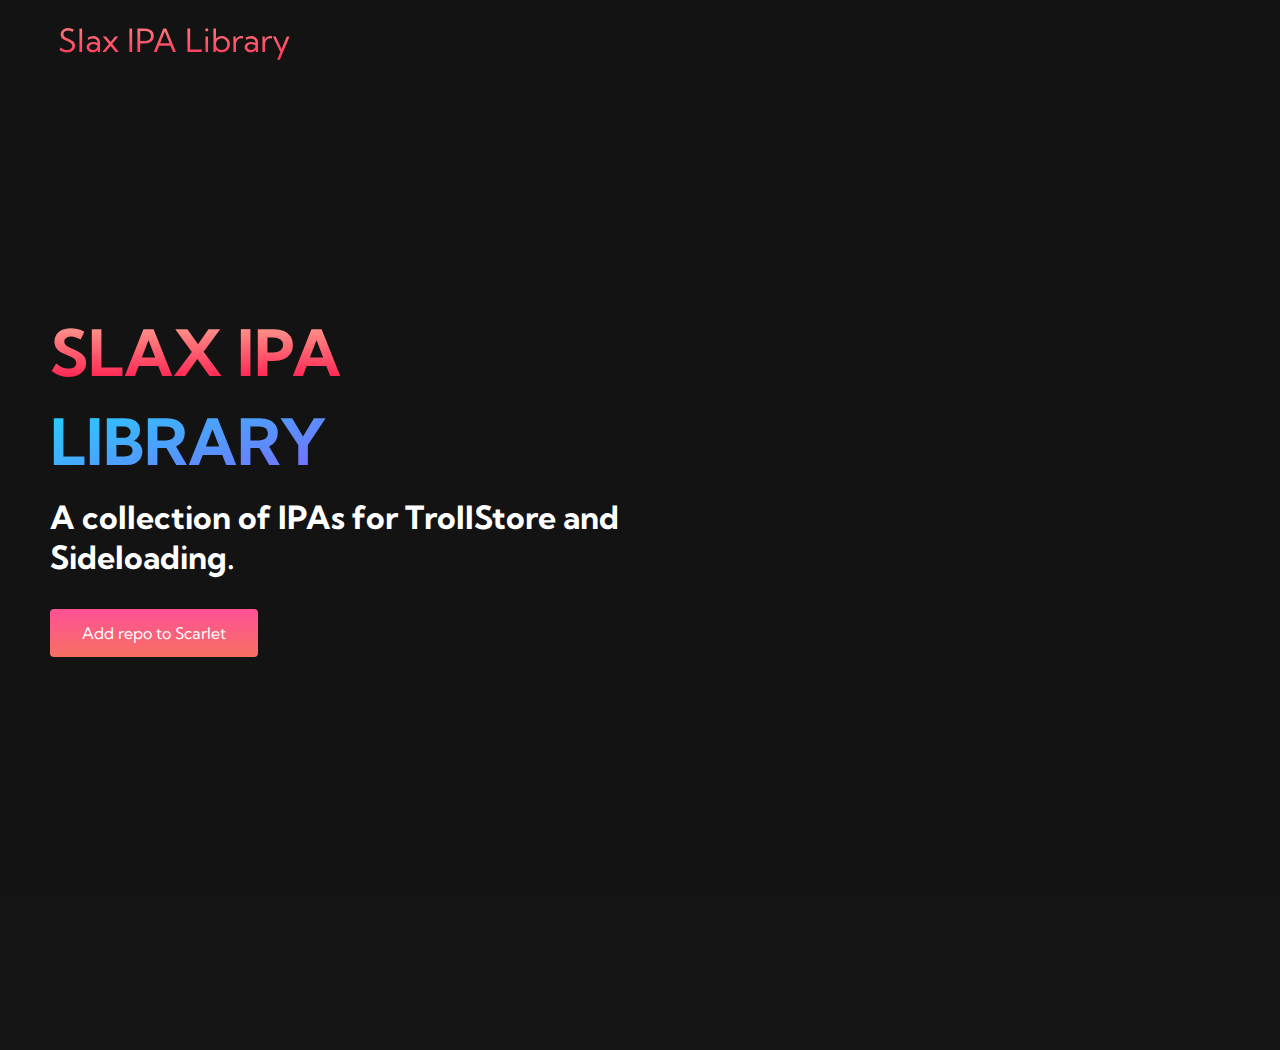
==== commit f72ec1f9: "Add files via upload" ====
--- a/index.html
+++ b/index.html
@@ -1,3179 +1,52 @@
-
-<!-- saved from url=(0035)https://iosninja.io/ipa-library-ios -->
-<html lang="en" xmlns:og="http://ogp.me/ns#" xmlns:fb="https://www.facebook.com/2008/fbml"><head><meta http-equiv="Content-Type" content="text/html; charset=UTF-8"><style>
-    #main-section {
-        max-width: initial !important;
-    }
-</style>
-
-
-
-
-
-
-    
-  <meta name="viewport" content="width=device-width, initial-scale=1">
-  
-  <link href="./IPA Library - Download iOS IPA files and ++ Apps (Tweaks) for iPhone, iPad and iPod_files/css2" rel="stylesheet">
-  <link rel="stylesheet" href="./IPA Library - Download iOS IPA files and ++ Apps (Tweaks) for iPhone, iPad and iPod_files/bootstrap.min.css">
-  <link rel="stylesheet" href="./IPA Library - Download iOS IPA files and ++ Apps (Tweaks) for iPhone, iPad and iPod_files/style.css">
-  <link rel="stylesheet" href="./IPA Library - Download iOS IPA files and ++ Apps (Tweaks) for iPhone, iPad and iPod_files/tools.css">
-
-  <link rel="apple-touch-icon" sizes="180x180" href="https://iosninja.io/img/favicons/new/apple-touch-icon.png">
-  <link rel="icon" type="image/png" sizes="32x32" href="https://iosninja.io/img/favicons/new/favicon-32x32.png">
-  <link rel="icon" type="image/png" sizes="16x16" href="https://iosninja.io/img/favicons/new/favicon-16x16.png">
-  <link rel="manifest" href="https://iosninja.io/img/favicons/new/site.webmanifest">
-  <link rel="mask-icon" href="https://iosninja.io/img/favicons/new/safari-pinned-tab.svg" color="#808080&#39;">
-  <link rel="shortcut icon" href="https://iosninja.io/img/favicons/new/favicon.ico">
-  <meta name="msapplication-TileColor" content="#ffffff">
-  <meta name="msapplication-config" content="http://iosninja.io/img/favicons/new/favicon/new/browserconfig.xml">
-  <meta name="theme-color" content="#ffffff">
-  
-
-
-    <title>IPA Library - Download iOS IPA files and ++ Apps (Tweaks) for iPhone, iPad and iPod</title>
-  <meta name="description" content="IPA Library - Browse and download iOS IPA files, tweaks and ++ apps for iPhone, iPad and iPod Touch">
-  <link rel="canonical" href="https://iosninja.io/ipa-library-ios">
-
-  <!-- Open Graph data -->
-  <meta property="og:title" content="IPA Library - Download iOS IPA files and ++ Apps (Tweaks) for iPhone, iPad and iPod">
-  <meta property="og:type" content="website">
-  <meta property="og:url" content="http://iosninja.io/ipa-library-ios">
-  <meta property="og:image" content="http://iosninja.io/img/in-logo-large.png">
-  <meta property="og:site_name" content="iOS Ninja">
-  <meta property="fb:app_id" content="1281419638605720">
-  <meta property="og:description" content="IPA Library - Browse and download iOS IPA files, tweaks and ++ apps for iPhone, iPad and iPod Touch">
-
-  <!-- Twitter Card data -->
-  <meta name="twitter:card" content="summary">
-  <meta name="twitter:site" content="@iosninja_io">
-  <meta name="twitter:creator" content="@iosninja_io">
-  <meta name="twitter:title" content="IPA Library - Download iOS IPA files and ++ Apps (Tweaks) for iPhone, iPad and iPod">
-  <meta name="twitter:description" content="IPA Library - Browse and download iOS IPA files, tweaks and ++ apps for iPhone, iPad and iPod Touch">
-  
-
-  <meta name="twitter:image" content="http://iosninja.io/img/in-logo-large.png">
-  <meta name="twitter:image:src" content="http://iosninja.io/img/in-logo-large.png">
-  <meta name="twitter:url" content="http://iosninja.io/ipa-library-ios">
-
-
-
-<!-- Google tag (gtag.js) -->
-<script async="" src="./IPA Library - Download iOS IPA files and ++ Apps (Tweaks) for iPhone, iPad and iPod_files/js"></script>
-<script>
-  window.dataLayer = window.dataLayer || [];
-  function gtag(){dataLayer.push(arguments);}
-  gtag('js', new Date());
-
-  gtag('config', 'G-5VBLL161H0');
-</script>
-
-
-<script>
-
-  /* Set the width of the side navigation to 250px */
-  function openNav() {
-    document.getElementById("mySidenav").style.width = "250px";
-    document.getElementById("black-cover").style.display = "block";
-  }
-
-  /* Set the width of the side navigation to 0 */
-  function closeNav() {
-  document.getElementById("black-cover").style.display = "none";
-  document.getElementById("mySidenav").style.width = "0";
-  }
-
-</script></head>
-
-
-
-<body id="">
-
-  <div class=" container-fluid" id="primary-navigation">
-
-    <nav role="navigation" id="desktop-nav">
-      <div class="row">
-        <div class="col-md-3 col-lg-3 col-sm-3 col-xs-12 logo">
-            <a href="https://iosninja.io/">
-                <img src="./IPA Library - Download iOS IPA files and ++ Apps (Tweaks) for iPhone, iPad and iPod_files/logo_100.png" width="50px">
-                <div class="domain-name">iOS Ninja</div>
-            </a>
-        </div>
-        <div class="col-md-9 col-lg-9 col-sm-9 col-xs-12 primary-menu">
-          <ul>
-            <a href="https://iosninja.io/blog"><li>Blog</li></a>
-            <a href="https://iosninja.io/"><li>Firmware</li></a>
-            <a href="https://iosninja.io/ipa-library-ios"><li>IPA Library</li></a>
-            <a href="https://iosninja.io/tools/online-video-downloader"><li>Video Downloader</li></a>
-            <a href="https://iosninja.io/jailbreak-wizard-can-i-jailbreak"><li>Jailbreak Wizard</li></a>
-            
-            <a href="https://iosninja.io/app-icons/ios"><li>iOS Icons</li></a>
-            <a href="https://iosninja.io/dll"><li>DLL</li></a>
-            
-            
-            
-            
-            
-          </ul>
-        </div>
-      </div>
-    </nav>
-
-      <nav role="navigation" id="responsive-nav">
-
-        <div class="col-m-2 col-sm-2 col-xs-2 responsive-menu">
-
-          <div id="black-cover" onclick="closeNav()"></div>
-          <div id="mySidenav" class="sidenav">
-
-            <div class="side-content">
-              <a href="javascript:void(0)" class="closebtn" onclick="closeNav()">×</a>
-
-              <div class="side-logo">
-                <a href="https://iosninja.io/">
-                    <img src="./IPA Library - Download iOS IPA files and ++ Apps (Tweaks) for iPhone, iPad and iPod_files/logo_100.png" width="50px">
-                    <div class="domain-name">iOS Ninja</div>
-                </a>
-              </div>
-
-              <div class="links block">
-                <a href="https://iosninja.io/blog">Blog</a>
-                <a href="https://iosninja.io/">Firmware</a>
-                <a href="https://iosninja.io/ipa-library-ios">IPA Library</a>
-                <a href="https://iosninja.io/tools/online-video-downloader">Video Downloader</a>
-                <a href="https://iosninja.io/jailbreak-wizard-can-i-jailbreak">Jailbreak Wizard</a>
-                
-                <a href="https://iosninja.io/app-icons/ios">iOS Icons</a>
-                <a href="https://iosninja.io/dll">DLL</a>
-                
-                
-                
-                
-                
-              </div>
-
-              <div class="side-social-follow block">
-                <div class="text">Follow Us</div>
-                <a target="_blank" class="twitter" href="https://twitter.com/iosninja_io"><img src="./IPA Library - Download iOS IPA files and ++ Apps (Tweaks) for iPhone, iPad and iPod_files/twitter1.svg">Twitter</a>
-                <a target="_blank" class="facebook" href="https://www.facebook.com/iOS-Ninja-1289718071096627"><img src="./IPA Library - Download iOS IPA files and ++ Apps (Tweaks) for iPhone, iPad and iPod_files/facebook1.svg">Facebook</a>
-              </div>
-            </div>
-
-
-          </div>
-
-          <span class="menu-btn" onclick="openNav()">
-            <div></div>
-            <div></div>
-            <div></div>
-          </span>
-
-        </div>
-
-        <div class="col-md-8 col-lg-8 col-sm-8 col-xs-8" style="text-align: center;">
-            <a href="https://iosninja.io/">
-                <img src="./IPA Library - Download iOS IPA files and ++ Apps (Tweaks) for iPhone, iPad and iPod_files/logo_100.png" width="50px">
-                <div class="domain-name">iOS Ninja</div>
-            </a>
-        </div>
-
-      </nav>
-  </div>
-
-
-  
-    
-<div id="main-section" class="ipa-library">
-<div id="jumbotron">
-    <h2 class="page-heading">IPA Library - Download iOS Jailbreak, Tweaks, and Apps</h2>
-    <p class="page-subheading">Download and install your favorite iOS jailbreak and tweaks from the most trusted source</p>
-    
-</div>
-
-
-
-<div id="page_content">
-        <div style="max-width: 970px; margin-bottom:35px;" class="leaderboard-ad">
-    
-      <script async="" src="./IPA Library - Download iOS IPA files and ++ Apps (Tweaks) for iPhone, iPad and iPod_files/f.txt"></script>
-      <ins class="adsbygoogle" style="display:block" data-ad-client="ca-pub-5488995517396212" data-ad-slot="4314352683" data-ad-format="auto"></ins>
-      <script>
-      (adsbygoogle = window.adsbygoogle || []).push({});
-      </script>
-    
-    </div>
-    <div class="row">
-    <div class="col-lg-8 col-md-8 col-sm-12 col-xs-12">
-        <div class="responsive-category-filter">
-            <div class="custom-select-wrapper">
-                <div class="custom-select">
-                    <div class="custom-select__trigger">
-                        <span>Categories</span>
-                    <div class="arrow"></div>   
-                    </div>
-                </div>
-            </div>
-            <div class="links">
-                <br>
-                <div class="row">
-                                    <div class="col-lg-3 col-md-3 col-sm-4 col-xs-6">
-                        <a href="https://iosninja.io/ipa-library-ios#emulator">Emulators</a>
-                    </div>
-                                    <div class="col-lg-3 col-md-3 col-sm-4 col-xs-6">
-                        <a href="https://iosninja.io/ipa-library-ios#entertainment">Entertainment</a>
-                    </div>
-                                    <div class="col-lg-3 col-md-3 col-sm-4 col-xs-6">
-                        <a href="https://iosninja.io/ipa-library-ios#games">Games</a>
-                    </div>
-                                    <div class="col-lg-3 col-md-3 col-sm-4 col-xs-6">
-                        <a href="https://iosninja.io/ipa-library-ios#jailbreak">Jailbreak</a>
-                    </div>
-                                    <div class="col-lg-3 col-md-3 col-sm-4 col-xs-6">
-                        <a href="https://iosninja.io/ipa-library-ios#screen-recorder">Screen Recorders</a>
-                    </div>
-                                    <div class="col-lg-3 col-md-3 col-sm-4 col-xs-6">
-                        <a href="https://iosninja.io/ipa-library-ios#signing">Signing</a>
-                    </div>
-                                    <div class="col-lg-3 col-md-3 col-sm-4 col-xs-6">
-                        <a href="https://iosninja.io/ipa-library-ios#social-networking">Social Network</a>
-                    </div>
-                                    <div class="col-lg-3 col-md-3 col-sm-4 col-xs-6">
-                        <a href="https://iosninja.io/ipa-library-ios#tweaks">Tweaks</a>
-                    </div>
-                                    <div class="col-lg-3 col-md-3 col-sm-4 col-xs-6">
-                        <a href="https://iosninja.io/ipa-library-ios#utilities">Utilities</a>
-                    </div>
-                                </div>
-            </div>
-        </div>
-        <div class="page_section">
-            <div class="page_section_header">Recently Updated</div>
-            <div class="page_section_apps">
-                <div class="row">
-                                                                                        <div class="app-item col-lg-6 col-md-6 col-sm-6 col-xs-12  padding-right-10 ">
-                            <a href="https://iosninja.io/ipa-library/download-dopamine-jailbreak-ios">
-                                <div class="app">
-                                    <div class="padded">
-                                        <div class="row">
-                                            <div class="left col-lg-2 col-md-2 col-sm-2 col-xs-2 padding-zero">
-                                                <div class="app_icon">
-                                                    <img class="max-height-60" src="./IPA Library - Download iOS IPA files and ++ Apps (Tweaks) for iPhone, iPad and iPod_files/dopamine-icon.png" alt="Dopamine Jailbreak app icon">
-                                                </div>
-                                            </div>
-                                            <div class="right col-lg-10 col-md-10 col-sm-10 col-xs-10">
-                                                <div class="title">Dopamine Jailbreak</div>
-                                                <div class="description">v1.1.10</div>
-                                            </div>
-                                        </div>
-                                    </div>
-                                    <hr>
-                                </div>
-                            </a>
-                        </div>
-                        
-                                                                                                                    <div class="app-item col-lg-6 col-md-6 col-sm-6 col-xs-12  padding-left-10 ">
-                            <a href="https://iosninja.io/ipa-library/download-misaka-ipa-ios">
-                                <div class="app">
-                                    <div class="padded">
-                                        <div class="row">
-                                            <div class="left col-lg-2 col-md-2 col-sm-2 col-xs-2 padding-zero">
-                                                <div class="app_icon">
-                                                    <img class="max-height-60" src="./IPA Library - Download iOS IPA files and ++ Apps (Tweaks) for iPhone, iPad and iPod_files/misaka.webp" alt="Misaka Package/Tweak Manager app icon">
-                                                </div>
-                                            </div>
-                                            <div class="right col-lg-10 col-md-10 col-sm-10 col-xs-10">
-                                                <div class="title">Misaka Package/Tweak Manager</div>
-                                                <div class="description">v1.9.0</div>
-                                            </div>
-                                        </div>
-                                    </div>
-                                    <hr>
-                                </div>
-                            </a>
-                        </div>
-                        
-                                                                                                                    <div class="app-item col-lg-6 col-md-6 col-sm-6 col-xs-12  padding-right-10 ">
-                            <a href="https://iosninja.io/ipa-library/download-sidestore-ipa-ios">
-                                <div class="app">
-                                    <div class="padded">
-                                        <div class="row">
-                                            <div class="left col-lg-2 col-md-2 col-sm-2 col-xs-2 padding-zero">
-                                                <div class="app_icon">
-                                                    <img class="max-height-60" src="./IPA Library - Download iOS IPA files and ++ Apps (Tweaks) for iPhone, iPad and iPod_files/sidestore-icon.webp" alt="SideStore app icon">
-                                                </div>
-                                            </div>
-                                            <div class="right col-lg-10 col-md-10 col-sm-10 col-xs-10">
-                                                <div class="title">SideStore</div>
-                                                <div class="description">v0.4.0</div>
-                                            </div>
-                                        </div>
-                                    </div>
-                                    <hr>
-                                </div>
-                            </a>
-                        </div>
-                        
-                                                                                                                    <div class="app-item col-lg-6 col-md-6 col-sm-6 col-xs-12  padding-left-10 ">
-                            <a href="https://iosninja.io/ipa-library/download-gbox-ipa-ios">
-                                <div class="app">
-                                    <div class="padded">
-                                        <div class="row">
-                                            <div class="left col-lg-2 col-md-2 col-sm-2 col-xs-2 padding-zero">
-                                                <div class="app_icon">
-                                                    <img class="max-height-60" src="./IPA Library - Download iOS IPA files and ++ Apps (Tweaks) for iPhone, iPad and iPod_files/gbox.png" alt="GBox app icon">
-                                                </div>
-                                            </div>
-                                            <div class="right col-lg-10 col-md-10 col-sm-10 col-xs-10">
-                                                <div class="title">GBox</div>
-                                                <div class="description">v4.3.1</div>
-                                            </div>
-                                        </div>
-                                    </div>
-                                    <hr>
-                                </div>
-                            </a>
-                        </div>
-                        
-                                                                                                                    <div class="app-item col-lg-6 col-md-6 col-sm-6 col-xs-12  padding-right-10 ">
-                            <a href="https://iosninja.io/ipa-library/download-whatsapp-business-watusi-ipa">
-                                <div class="app">
-                                    <div class="padded">
-                                        <div class="row">
-                                            <div class="left col-lg-2 col-md-2 col-sm-2 col-xs-2 padding-zero">
-                                                <div class="app_icon">
-                                                    <img class="max-height-60" src="./IPA Library - Download iOS IPA files and ++ Apps (Tweaks) for iPhone, iPad and iPod_files/wabusiness.jpg" alt="Watusi 3 for WhatsApp Business app icon">
-                                                </div>
-                                            </div>
-                                            <div class="right col-lg-10 col-md-10 col-sm-10 col-xs-10">
-                                                <div class="title">Watusi 3 for WhatsApp Business</div>
-                                                <div class="description">v23.9.77 (T1.1.58)</div>
-                                            </div>
-                                        </div>
-                                    </div>
-                                    <hr>
-                                </div>
-                            </a>
-                        </div>
-                        
-                                                                                                                    <div class="app-item col-lg-6 col-md-6 col-sm-6 col-xs-12  padding-left-10 ">
-                            <a href="https://iosninja.io/ipa-library/download-whatsapp-watusi-ipa-ios">
-                                <div class="app">
-                                    <div class="padded">
-                                        <div class="row">
-                                            <div class="left col-lg-2 col-md-2 col-sm-2 col-xs-2 padding-zero">
-                                                <div class="app_icon">
-                                                    <img class="max-height-60" src="./IPA Library - Download iOS IPA files and ++ Apps (Tweaks) for iPhone, iPad and iPod_files/whatsapp.png" alt="WhatsApp Watusi 3 app icon">
-                                                </div>
-                                            </div>
-                                            <div class="right col-lg-10 col-md-10 col-sm-10 col-xs-10">
-                                                <div class="title">WhatsApp Watusi 3</div>
-                                                <div class="description">v23.9.77 (T1.1.58)</div>
-                                            </div>
-                                        </div>
-                                    </div>
-                                    <hr>
-                                </div>
-                            </a>
-                        </div>
-                        
-                                                                                                                    <div class="app-item col-lg-6 col-md-6 col-sm-6 col-xs-12  padding-right-10 ">
-                            <a href="https://iosninja.io/ipa-library/download-uyouplus-ipa-ios">
-                                <div class="app">
-                                    <div class="padded">
-                                        <div class="row">
-                                            <div class="left col-lg-2 col-md-2 col-sm-2 col-xs-2 padding-zero">
-                                                <div class="app_icon">
-                                                    <img class="max-height-60" src="./IPA Library - Download iOS IPA files and ++ Apps (Tweaks) for iPhone, iPad and iPod_files/uyouplus.png" alt="uYouPlus app icon">
-                                                </div>
-                                            </div>
-                                            <div class="right col-lg-10 col-md-10 col-sm-10 col-xs-10">
-                                                <div class="title">uYouPlus</div>
-                                                <div class="description">v18.14.1 (T3.0)</div>
-                                            </div>
-                                        </div>
-                                    </div>
-                                    <hr>
-                                </div>
-                            </a>
-                        </div>
-                        
-                                                                                                                    <div class="app-item col-lg-6 col-md-6 col-sm-6 col-xs-12  padding-left-10 ">
-                            <a href="https://iosninja.io/ipa-library/download-cowabunga-ipa-ios">
-                                <div class="app">
-                                    <div class="padded">
-                                        <div class="row">
-                                            <div class="left col-lg-2 col-md-2 col-sm-2 col-xs-2 padding-zero">
-                                                <div class="app_icon">
-                                                    <img class="max-height-60" src="./IPA Library - Download iOS IPA files and ++ Apps (Tweaks) for iPhone, iPad and iPod_files/cowabunga-app-icon.png" alt="Cowabunga app icon">
-                                                </div>
-                                            </div>
-                                            <div class="right col-lg-10 col-md-10 col-sm-10 col-xs-10">
-                                                <div class="title">Cowabunga</div>
-                                                <div class="description">v10.1.1</div>
-                                            </div>
-                                        </div>
-                                    </div>
-                                    <hr>
-                                </div>
-                            </a>
-                        </div>
-                        
-                                                                                    </div>
-            </div>
-        </div>
-
-                
-        <div class="page_section">
-            <div class="page_section_header" id="tweaks">Tweaks</div>
-            <div class="page_section_apps">
-                <div class="row">
-                                                                                                                <div class="app-item col-lg-6 col-md-6 col-sm-6 col-xs-12  padding-right-10 ">
-                            <a href="https://iosninja.io/ipa-library/download-byte-plus-plus-ipa-ios">
-                                <div class="app">
-                                    <div class="padded">
-                                        <div class="row">
-                                            <div class="left col-lg-2 col-md-2 col-sm-2 col-xs-2 padding-zero">
-                                                <div class="app_icon">
-                                                    <img class="max-height-60" src="./IPA Library - Download iOS IPA files and ++ Apps (Tweaks) for iPhone, iPad and iPod_files/byte-app.jpg" alt="Byte++ app icon">
-                                                </div>
-                                            </div>
-                                            <div class="right col-lg-10 col-md-10 col-sm-10 col-xs-10">
-                                                <div class="title">Byte++</div>
-                                                <div class="description">New features for iOS Byte app</div>
-                                            </div>
-                                        </div>
-                                    </div>
-                                    <hr>
-                                </div>
-                            </a>
-                        </div>
-                        
-                                                                                                                                            <div class="app-item col-lg-6 col-md-6 col-sm-6 col-xs-12  padding-left-10 ">
-                            <a href="https://iosninja.io/ipa-library/download-cercube-4-ipa-ios">
-                                <div class="app">
-                                    <div class="padded">
-                                        <div class="row">
-                                            <div class="left col-lg-2 col-md-2 col-sm-2 col-xs-2 padding-zero">
-                                                <div class="app_icon">
-                                                    <img class="max-height-60" src="./IPA Library - Download iOS IPA files and ++ Apps (Tweaks) for iPhone, iPad and iPod_files/cercube.png" alt="Cercube 5 for YouTube app icon">
-                                                </div>
-                                            </div>
-                                            <div class="right col-lg-10 col-md-10 col-sm-10 col-xs-10">
-                                                <div class="title">Cercube 5 for YouTube</div>
-                                                <div class="description">Adds features to YouTube including video downloader</div>
-                                            </div>
-                                        </div>
-                                    </div>
-                                    <hr>
-                                </div>
-                            </a>
-                        </div>
-                        
-                                                                                                                                            <div class="app-item col-lg-6 col-md-6 col-sm-6 col-xs-12  padding-right-10 ">
-                            <a href="https://iosninja.io/ipa-library/download-cercube-max-ios">
-                                <div class="app">
-                                    <div class="padded">
-                                        <div class="row">
-                                            <div class="left col-lg-2 col-md-2 col-sm-2 col-xs-2 padding-zero">
-                                                <div class="app_icon">
-                                                    <img class="max-height-60" src="./IPA Library - Download iOS IPA files and ++ Apps (Tweaks) for iPhone, iPad and iPod_files/cercubemax.png" alt="Cercube Max app icon">
-                                                </div>
-                                            </div>
-                                            <div class="right col-lg-10 col-md-10 col-sm-10 col-xs-10">
-                                                <div class="title">Cercube Max</div>
-                                                <div class="description">Adds new features to YouTube</div>
-                                            </div>
-                                        </div>
-                                    </div>
-                                    <hr>
-                                </div>
-                            </a>
-                        </div>
-                        
-                                                                                                                                            <div class="app-item col-lg-6 col-md-6 col-sm-6 col-xs-12  padding-left-10 ">
-                            <a href="https://iosninja.io/ipa-library/download-dltiktok-ipa-ios">
-                                <div class="app">
-                                    <div class="padded">
-                                        <div class="row">
-                                            <div class="left col-lg-2 col-md-2 col-sm-2 col-xs-2 padding-zero">
-                                                <div class="app_icon">
-                                                    <img class="max-height-60" src="./IPA Library - Download iOS IPA files and ++ Apps (Tweaks) for iPhone, iPad and iPod_files/tiktok-plus.jpg" alt="DLTikTok app icon">
-                                                </div>
-                                            </div>
-                                            <div class="right col-lg-10 col-md-10 col-sm-10 col-xs-10">
-                                                <div class="title">DLTikTok</div>
-                                                <div class="description">New features for the TikTok ap</div>
-                                            </div>
-                                        </div>
-                                    </div>
-                                    <hr>
-                                </div>
-                            </a>
-                        </div>
-                        
-                                                                                                                                            <div class="app-item col-lg-6 col-md-6 col-sm-6 col-xs-12  padding-right-10 ">
-                            <a href="https://iosninja.io/ipa-library/download-enmity-discord-ipa">
-                                <div class="app">
-                                    <div class="padded">
-                                        <div class="row">
-                                            <div class="left col-lg-2 col-md-2 col-sm-2 col-xs-2 padding-zero">
-                                                <div class="app_icon">
-                                                    <img class="max-height-60" src="./IPA Library - Download iOS IPA files and ++ Apps (Tweaks) for iPhone, iPad and iPod_files/enmity.jpeg" alt="Enmity for Discord app icon">
-                                                </div>
-                                            </div>
-                                            <div class="right col-lg-10 col-md-10 col-sm-10 col-xs-10">
-                                                <div class="title">Enmity for Discord</div>
-                                                <div class="description">Addons &amp; themes for Discord</div>
-                                            </div>
-                                        </div>
-                                    </div>
-                                    <hr>
-                                </div>
-                            </a>
-                        </div>
-                        
-                                                                                                                                            <div class="app-item col-lg-6 col-md-6 col-sm-6 col-xs-12  padding-left-10 ">
-                            <a href="https://iosninja.io/ipa-library/download-facebook-wolf-ipa-for-ios">
-                                <div class="app">
-                                    <div class="padded">
-                                        <div class="row">
-                                            <div class="left col-lg-2 col-md-2 col-sm-2 col-xs-2 padding-zero">
-                                                <div class="app_icon">
-                                                    <img class="max-height-60" src="./IPA Library - Download iOS IPA files and ++ Apps (Tweaks) for iPhone, iPad and iPod_files/facebook.png" alt="Facebook Wolf app icon">
-                                                </div>
-                                            </div>
-                                            <div class="right col-lg-10 col-md-10 col-sm-10 col-xs-10">
-                                                <div class="title">Facebook Wolf</div>
-                                                <div class="description">New features for Facebook app</div>
-                                            </div>
-                                        </div>
-                                    </div>
-                                    <hr>
-                                </div>
-                            </a>
-                        </div>
-                        
-                                                                                                                                            <div class="app-item col-lg-6 col-md-6 col-sm-6 col-xs-12  padding-right-10 ">
-                            <a href="https://iosninja.io/ipa-library/download-facebook-plus-ipa-ios">
-                                <div class="app">
-                                    <div class="padded">
-                                        <div class="row">
-                                            <div class="left col-lg-2 col-md-2 col-sm-2 col-xs-2 padding-zero">
-                                                <div class="app_icon">
-                                                    <img class="max-height-60" src="./IPA Library - Download iOS IPA files and ++ Apps (Tweaks) for iPhone, iPad and iPod_files/facebook.png" alt="Facebook++ app icon">
-                                                </div>
-                                            </div>
-                                            <div class="right col-lg-10 col-md-10 col-sm-10 col-xs-10">
-                                                <div class="title">Facebook++</div>
-                                                <div class="description">Adds new features to Facebook</div>
-                                            </div>
-                                        </div>
-                                    </div>
-                                    <hr>
-                                </div>
-                            </a>
-                        </div>
-                        
-                                                                                                                                            <div class="app-item col-lg-6 col-md-6 col-sm-6 col-xs-12  padding-left-10 ">
-                            <a href="https://iosninja.io/ipa-library/download-heart-for-likee-tweak-ipa">
-                                <div class="app">
-                                    <div class="padded">
-                                        <div class="row">
-                                            <div class="left col-lg-2 col-md-2 col-sm-2 col-xs-2 padding-zero">
-                                                <div class="app_icon">
-                                                    <img class="max-height-60" src="./IPA Library - Download iOS IPA files and ++ Apps (Tweaks) for iPhone, iPad and iPod_files/likee.png" alt="Heart for Likee app icon">
-                                                </div>
-                                            </div>
-                                            <div class="right col-lg-10 col-md-10 col-sm-10 col-xs-10">
-                                                <div class="title">Heart for Likee</div>
-                                                <div class="description">New features for Likee app</div>
-                                            </div>
-                                        </div>
-                                    </div>
-                                    <hr>
-                                </div>
-                            </a>
-                        </div>
-                        
-                                                                                                                                            <div class="app-item col-lg-6 col-md-6 col-sm-6 col-xs-12  padding-right-10 ">
-                            <a href="https://iosninja.io/ipa-library/download-instagram-rhino-ipa-ios-iphone">
-                                <div class="app">
-                                    <div class="padded">
-                                        <div class="row">
-                                            <div class="left col-lg-2 col-md-2 col-sm-2 col-xs-2 padding-zero">
-                                                <div class="app_icon">
-                                                    <img class="max-height-60" src="./IPA Library - Download iOS IPA files and ++ Apps (Tweaks) for iPhone, iPad and iPod_files/instagram_rhino.png" alt="Instagram Rhino app icon">
-                                                </div>
-                                            </div>
-                                            <div class="right col-lg-10 col-md-10 col-sm-10 col-xs-10">
-                                                <div class="title">Instagram Rhino</div>
-                                                <div class="description">Brings new features to Instagram app</div>
-                                            </div>
-                                        </div>
-                                    </div>
-                                    <hr>
-                                </div>
-                            </a>
-                        </div>
-                        
-                                                                                                                                            <div class="app-item col-lg-6 col-md-6 col-sm-6 col-xs-12  padding-left-10 ">
-                            <a href="https://iosninja.io/ipa-library/download-instagram-rocket-ipa-ios">
-                                <div class="app">
-                                    <div class="padded">
-                                        <div class="row">
-                                            <div class="left col-lg-2 col-md-2 col-sm-2 col-xs-2 padding-zero">
-                                                <div class="app_icon">
-                                                    <img class="max-height-60" src="./IPA Library - Download iOS IPA files and ++ Apps (Tweaks) for iPhone, iPad and iPod_files/instagram.jpg" alt="Instagram Rocket app icon">
-                                                </div>
-                                            </div>
-                                            <div class="right col-lg-10 col-md-10 col-sm-10 col-xs-10">
-                                                <div class="title">Instagram Rocket</div>
-                                                <div class="description">Adds features to Instagram such as saving photos and videos</div>
-                                            </div>
-                                        </div>
-                                    </div>
-                                    <hr>
-                                </div>
-                            </a>
-                        </div>
-                        
-                                                                                                                                            <div class="app-item col-lg-6 col-md-6 col-sm-6 col-xs-12  padding-right-10 ">
-                            <a href="https://iosninja.io/ipa-library/download-instagram-plus-ipa-ios">
-                                <div class="app">
-                                    <div class="padded">
-                                        <div class="row">
-                                            <div class="left col-lg-2 col-md-2 col-sm-2 col-xs-2 padding-zero">
-                                                <div class="app_icon">
-                                                    <img class="max-height-60" src="./IPA Library - Download iOS IPA files and ++ Apps (Tweaks) for iPhone, iPad and iPod_files/instagram.jpg" alt="Instagram++ app icon">
-                                                </div>
-                                            </div>
-                                            <div class="right col-lg-10 col-md-10 col-sm-10 col-xs-10">
-                                                <div class="title">Instagram++</div>
-                                                <div class="description">Adds new features to Instagram such as saving photos and videos</div>
-                                            </div>
-                                        </div>
-                                    </div>
-                                    <hr>
-                                </div>
-                            </a>
-                        </div>
-                        
-                                                                                                                                            <div class="app-item col-lg-6 col-md-6 col-sm-6 col-xs-12  padding-left-10 ">
-                            <a href="https://iosninja.io/ipa-library/download-jodel-plus-ios-ipa-iphone-ipad">
-                                <div class="app">
-                                    <div class="padded">
-                                        <div class="row">
-                                            <div class="left col-lg-2 col-md-2 col-sm-2 col-xs-2 padding-zero">
-                                                <div class="app_icon">
-                                                    <img class="max-height-60" src="./IPA Library - Download iOS IPA files and ++ Apps (Tweaks) for iPhone, iPad and iPod_files/jodel.jpg" alt="Jodel++ app icon">
-                                                </div>
-                                            </div>
-                                            <div class="right col-lg-10 col-md-10 col-sm-10 col-xs-10">
-                                                <div class="title">Jodel++</div>
-                                                <div class="description">New features for Jodel app</div>
-                                            </div>
-                                        </div>
-                                    </div>
-                                    <hr>
-                                </div>
-                            </a>
-                        </div>
-                        
-                                                                                                                                            <div class="app-item col-lg-6 col-md-6 col-sm-6 col-xs-12  padding-right-10 ">
-                            <a href="https://iosninja.io/ipa-library/download-phantom-for-snapchat-ipa-ios">
-                                <div class="app">
-                                    <div class="padded">
-                                        <div class="row">
-                                            <div class="left col-lg-2 col-md-2 col-sm-2 col-xs-2 padding-zero">
-                                                <div class="app_icon">
-                                                    <img class="max-height-60" src="./IPA Library - Download iOS IPA files and ++ Apps (Tweaks) for iPhone, iPad and iPod_files/phantom-icon.jpg" alt="Phantom for Snapchat app icon">
-                                                </div>
-                                            </div>
-                                            <div class="right col-lg-10 col-md-10 col-sm-10 col-xs-10">
-                                                <div class="title">Phantom for Snapchat</div>
-                                                <div class="description">Bypasses Snapchat's restrictions and adds new features</div>
-                                            </div>
-                                        </div>
-                                    </div>
-                                    <hr>
-                                </div>
-                            </a>
-                        </div>
-                        
-                                                                                                                                            <div class="app-item col-lg-6 col-md-6 col-sm-6 col-xs-12  padding-left-10 ">
-                            <a href="https://iosninja.io/ipa-library/download-plus-for-instagram-ipa">
-                                <div class="app">
-                                    <div class="padded">
-                                        <div class="row">
-                                            <div class="left col-lg-2 col-md-2 col-sm-2 col-xs-2 padding-zero">
-                                                <div class="app_icon">
-                                                    <img class="max-height-60" src="./IPA Library - Download iOS IPA files and ++ Apps (Tweaks) for iPhone, iPad and iPod_files/plus-for-instasgram.jpeg" alt="Plus for Instagram app icon">
-                                                </div>
-                                            </div>
-                                            <div class="right col-lg-10 col-md-10 col-sm-10 col-xs-10">
-                                                <div class="title">Plus for Instagram</div>
-                                                <div class="description">Tweak for Instagram</div>
-                                            </div>
-                                        </div>
-                                    </div>
-                                    <hr>
-                                </div>
-                            </a>
-                        </div>
-                        
-                                                                                                                                            <div class="app-item col-lg-6 col-md-6 col-sm-6 col-xs-12  padding-right-10 ">
-                            <a href="https://iosninja.io/ipa-library/download-protube-ipa-ios">
-                                <div class="app">
-                                    <div class="padded">
-                                        <div class="row">
-                                            <div class="left col-lg-2 col-md-2 col-sm-2 col-xs-2 padding-zero">
-                                                <div class="app_icon">
-                                                    <img class="max-height-60" src="./IPA Library - Download iOS IPA files and ++ Apps (Tweaks) for iPhone, iPad and iPod_files/protube.png" alt="ProTube++ app icon">
-                                                </div>
-                                            </div>
-                                            <div class="right col-lg-10 col-md-10 col-sm-10 col-xs-10">
-                                                <div class="title">ProTube++</div>
-                                                <div class="description">Adds new features to YouTube</div>
-                                            </div>
-                                        </div>
-                                    </div>
-                                    <hr>
-                                </div>
-                            </a>
-                        </div>
-                        
-                                                                                                                                            <div class="app-item col-lg-6 col-md-6 col-sm-6 col-xs-12  padding-left-10 ">
-                            <a href="https://iosninja.io/ipa-library/download-reddit-plus-plus-ipa-for-ios">
-                                <div class="app">
-                                    <div class="padded">
-                                        <div class="row">
-                                            <div class="left col-lg-2 col-md-2 col-sm-2 col-xs-2 padding-zero">
-                                                <div class="app_icon">
-                                                    <img class="max-height-60" src="./IPA Library - Download iOS IPA files and ++ Apps (Tweaks) for iPhone, iPad and iPod_files/reddit-icon.jpg" alt="Reddit++ app icon">
-                                                </div>
-                                            </div>
-                                            <div class="right col-lg-10 col-md-10 col-sm-10 col-xs-10">
-                                                <div class="title">Reddit++</div>
-                                                <div class="description">New features for Reddit</div>
-                                            </div>
-                                        </div>
-                                    </div>
-                                    <hr>
-                                </div>
-                            </a>
-                        </div>
-                        
-                                                                                                                                            <div class="app-item col-lg-6 col-md-6 col-sm-6 col-xs-12  padding-right-10 ">
-                            <a href="https://iosninja.io/ipa-library/download-snapchat-scothman-ipa-ios-iphone-ipad">
-                                <div class="app">
-                                    <div class="padded">
-                                        <div class="row">
-                                            <div class="left col-lg-2 col-md-2 col-sm-2 col-xs-2 padding-zero">
-                                                <div class="app_icon">
-                                                    <img class="max-height-60" src="./IPA Library - Download iOS IPA files and ++ Apps (Tweaks) for iPhone, iPad and iPod_files/scothman.png" alt="Snapchat SCOthman app icon">
-                                                </div>
-                                            </div>
-                                            <div class="right col-lg-10 col-md-10 col-sm-10 col-xs-10">
-                                                <div class="title">Snapchat SCOthman</div>
-                                                <div class="description">New features for Snapchat</div>
-                                            </div>
-                                        </div>
-                                    </div>
-                                    <hr>
-                                </div>
-                            </a>
-                        </div>
-                        
-                                                                                                                                            <div class="app-item col-lg-6 col-md-6 col-sm-6 col-xs-12  padding-left-10 ">
-                            <a href="https://iosninja.io/ipa-library/download-snapchat-plus-ipa-ios">
-                                <div class="app">
-                                    <div class="padded">
-                                        <div class="row">
-                                            <div class="left col-lg-2 col-md-2 col-sm-2 col-xs-2 padding-zero">
-                                                <div class="app_icon">
-                                                    <img class="max-height-60" src="./IPA Library - Download iOS IPA files and ++ Apps (Tweaks) for iPhone, iPad and iPod_files/snapchat.jpeg" alt="Snapchat++ app icon">
-                                                </div>
-                                            </div>
-                                            <div class="right col-lg-10 col-md-10 col-sm-10 col-xs-10">
-                                                <div class="title">Snapchat++</div>
-                                                <div class="description">Adds new features to Snapchat</div>
-                                            </div>
-                                        </div>
-                                    </div>
-                                    <hr>
-                                </div>
-                            </a>
-                        </div>
-                        
-                                                                                                                                            <div class="app-item col-lg-6 col-md-6 col-sm-6 col-xs-12  padding-right-10 ">
-                            <a href="https://iosninja.io/ipa-library/download-snapchat-plus-duplicate-ipa-ios-iphone">
-                                <div class="app">
-                                    <div class="padded">
-                                        <div class="row">
-                                            <div class="left col-lg-2 col-md-2 col-sm-2 col-xs-2 padding-zero">
-                                                <div class="app_icon">
-                                                    <img class="max-height-60" src="./IPA Library - Download iOS IPA files and ++ Apps (Tweaks) for iPhone, iPad and iPod_files/snapchat-duplicate-1.jpg" alt="Snapchat++ Duplicate app icon">
-                                                </div>
-                                            </div>
-                                            <div class="right col-lg-10 col-md-10 col-sm-10 col-xs-10">
-                                                <div class="title">Snapchat++ Duplicate</div>
-                                                <div class="description">Install Snapchat++ as a duplicate</div>
-                                            </div>
-                                        </div>
-                                    </div>
-                                    <hr>
-                                </div>
-                            </a>
-                        </div>
-                        
-                                                                                                                                            <div class="app-item col-lg-6 col-md-6 col-sm-6 col-xs-12  padding-left-10 ">
-                            <a href="https://iosninja.io/ipa-library/download-tiktok-unicorn-ipa">
-                                <div class="app">
-                                    <div class="padded">
-                                        <div class="row">
-                                            <div class="left col-lg-2 col-md-2 col-sm-2 col-xs-2 padding-zero">
-                                                <div class="app_icon">
-                                                    <img class="max-height-60" src="./IPA Library - Download iOS IPA files and ++ Apps (Tweaks) for iPhone, iPad and iPod_files/tiktok-unicorn-ios-app-icon.png" alt="TikTok Unicorn app icon">
-                                                </div>
-                                            </div>
-                                            <div class="right col-lg-10 col-md-10 col-sm-10 col-xs-10">
-                                                <div class="title">TikTok Unicorn</div>
-                                                <div class="description">New features for TikTok</div>
-                                            </div>
-                                        </div>
-                                    </div>
-                                    <hr>
-                                </div>
-                            </a>
-                        </div>
-                        
-                                                                                                                                            <div class="app-item col-lg-6 col-md-6 col-sm-6 col-xs-12  padding-right-10 ">
-                            <a href="https://iosninja.io/ipa-library/download-tiktok-unicorn-ipa-ios">
-                                <div class="app">
-                                    <div class="padded">
-                                        <div class="row">
-                                            <div class="left col-lg-2 col-md-2 col-sm-2 col-xs-2 padding-zero">
-                                                <div class="app_icon">
-                                                    <img class="max-height-60" src="./IPA Library - Download iOS IPA files and ++ Apps (Tweaks) for iPhone, iPad and iPod_files/tiktok-plus.jpg" alt="TikTok++ app icon">
-                                                </div>
-                                            </div>
-                                            <div class="right col-lg-10 col-md-10 col-sm-10 col-xs-10">
-                                                <div class="title">TikTok++</div>
-                                                <div class="description">New features for TikTok app</div>
-                                            </div>
-                                        </div>
-                                    </div>
-                                    <hr>
-                                </div>
-                            </a>
-                        </div>
-                        
-                                                                                                                                            <div class="app-item col-lg-6 col-md-6 col-sm-6 col-xs-12  padding-left-10 ">
-                            <a href="https://iosninja.io/ipa-library/download-triller-plus-plus-ipa-for-ios">
-                                <div class="app">
-                                    <div class="padded">
-                                        <div class="row">
-                                            <div class="left col-lg-2 col-md-2 col-sm-2 col-xs-2 padding-zero">
-                                                <div class="app_icon">
-                                                    <img class="max-height-60" src="./IPA Library - Download iOS IPA files and ++ Apps (Tweaks) for iPhone, iPad and iPod_files/triller.jpg" alt="Triller++ (Turtle) app icon">
-                                                </div>
-                                            </div>
-                                            <div class="right col-lg-10 col-md-10 col-sm-10 col-xs-10">
-                                                <div class="title">Triller++ (Turtle)</div>
-                                                <div class="description">New features for Triller app</div>
-                                            </div>
-                                        </div>
-                                    </div>
-                                    <hr>
-                                </div>
-                            </a>
-                        </div>
-                        
-                                                                                                                                            <div class="app-item col-lg-6 col-md-6 col-sm-6 col-xs-12  padding-right-10 ">
-                            <a href="https://iosninja.io/ipa-library/download-twitch-plus-plus-ipa-ios">
-                                <div class="app">
-                                    <div class="padded">
-                                        <div class="row">
-                                            <div class="left col-lg-2 col-md-2 col-sm-2 col-xs-2 padding-zero">
-                                                <div class="app_icon">
-                                                    <img class="max-height-60" src="./IPA Library - Download iOS IPA files and ++ Apps (Tweaks) for iPhone, iPad and iPod_files/twitch-plus.jpg" alt="Twitch++ app icon">
-                                                </div>
-                                            </div>
-                                            <div class="right col-lg-10 col-md-10 col-sm-10 col-xs-10">
-                                                <div class="title">Twitch++</div>
-                                                <div class="description">New features for Twitch app</div>
-                                            </div>
-                                        </div>
-                                    </div>
-                                    <hr>
-                                </div>
-                            </a>
-                        </div>
-                        
-                                                                                                                                            <div class="app-item col-lg-6 col-md-6 col-sm-6 col-xs-12  padding-left-10 ">
-                            <a href="https://iosninja.io/ipa-library/download-twitter-owl-ipa-for-ios">
-                                <div class="app">
-                                    <div class="padded">
-                                        <div class="row">
-                                            <div class="left col-lg-2 col-md-2 col-sm-2 col-xs-2 padding-zero">
-                                                <div class="app_icon">
-                                                    <img class="max-height-60" src="./IPA Library - Download iOS IPA files and ++ Apps (Tweaks) for iPhone, iPad and iPod_files/twitter.jpg" alt="Twitter Owl app icon">
-                                                </div>
-                                            </div>
-                                            <div class="right col-lg-10 col-md-10 col-sm-10 col-xs-10">
-                                                <div class="title">Twitter Owl</div>
-                                                <div class="description">Enhancements for the Twitter app</div>
-                                            </div>
-                                        </div>
-                                    </div>
-                                    <hr>
-                                </div>
-                            </a>
-                        </div>
-                        
-                                                                                                                                            <div class="app-item col-lg-6 col-md-6 col-sm-6 col-xs-12  padding-right-10 ">
-                            <a href="https://iosninja.io/ipa-library/download-twitter-plus-plus-ipa-ios">
-                                <div class="app">
-                                    <div class="padded">
-                                        <div class="row">
-                                            <div class="left col-lg-2 col-md-2 col-sm-2 col-xs-2 padding-zero">
-                                                <div class="app_icon">
-                                                    <img class="max-height-60" src="./IPA Library - Download iOS IPA files and ++ Apps (Tweaks) for iPhone, iPad and iPod_files/twitter.jpg" alt="Twitter++ app icon">
-                                                </div>
-                                            </div>
-                                            <div class="right col-lg-10 col-md-10 col-sm-10 col-xs-10">
-                                                <div class="title">Twitter++</div>
-                                                <div class="description">Adds new features to Twitter</div>
-                                            </div>
-                                        </div>
-                                    </div>
-                                    <hr>
-                                </div>
-                            </a>
-                        </div>
-                        
-                                                                                                                                            <div class="app-item col-lg-6 col-md-6 col-sm-6 col-xs-12  padding-left-10 ">
-                            <a href="https://iosninja.io/ipa-library/download-uyouplus-ipa-ios">
-                                <div class="app">
-                                    <div class="padded">
-                                        <div class="row">
-                                            <div class="left col-lg-2 col-md-2 col-sm-2 col-xs-2 padding-zero">
-                                                <div class="app_icon">
-                                                    <img class="max-height-60" src="./IPA Library - Download iOS IPA files and ++ Apps (Tweaks) for iPhone, iPad and iPod_files/uyouplus.png" alt="uYouPlus app icon">
-                                                </div>
-                                            </div>
-                                            <div class="right col-lg-10 col-md-10 col-sm-10 col-xs-10">
-                                                <div class="title">uYouPlus</div>
-                                                <div class="description">Adds new features to YouTube</div>
-                                            </div>
-                                        </div>
-                                    </div>
-                                    <hr>
-                                </div>
-                            </a>
-                        </div>
-                        
-                                                                                                                                            <div class="app-item col-lg-6 col-md-6 col-sm-6 col-xs-12  padding-right-10 ">
-                            <a href="https://iosninja.io/ipa-library/download-whatsapp-business-watusi-ipa">
-                                <div class="app">
-                                    <div class="padded">
-                                        <div class="row">
-                                            <div class="left col-lg-2 col-md-2 col-sm-2 col-xs-2 padding-zero">
-                                                <div class="app_icon">
-                                                    <img class="max-height-60" src="./IPA Library - Download iOS IPA files and ++ Apps (Tweaks) for iPhone, iPad and iPod_files/wabusiness.jpg" alt="Watusi 3 for WhatsApp Business app icon">
-                                                </div>
-                                            </div>
-                                            <div class="right col-lg-10 col-md-10 col-sm-10 col-xs-10">
-                                                <div class="title">Watusi 3 for WhatsApp Business</div>
-                                                <div class="description">New features for WhatsApp Business</div>
-                                            </div>
-                                        </div>
-                                    </div>
-                                    <hr>
-                                </div>
-                            </a>
-                        </div>
-                        
-                                                                                                                                            <div class="app-item col-lg-6 col-md-6 col-sm-6 col-xs-12  padding-left-10 ">
-                            <a href="https://iosninja.io/ipa-library/download-whatsapp-watusi-ipa-ios">
-                                <div class="app">
-                                    <div class="padded">
-                                        <div class="row">
-                                            <div class="left col-lg-2 col-md-2 col-sm-2 col-xs-2 padding-zero">
-                                                <div class="app_icon">
-                                                    <img class="max-height-60" src="./IPA Library - Download iOS IPA files and ++ Apps (Tweaks) for iPhone, iPad and iPod_files/whatsapp.png" alt="WhatsApp Watusi 3 app icon">
-                                                </div>
-                                            </div>
-                                            <div class="right col-lg-10 col-md-10 col-sm-10 col-xs-10">
-                                                <div class="title">WhatsApp Watusi 3</div>
-                                                <div class="description">New features for WhatsApp</div>
-                                            </div>
-                                        </div>
-                                    </div>
-                                    <hr>
-                                </div>
-                            </a>
-                        </div>
-                        
-                                                                                                                                            <div class="app-item col-lg-6 col-md-6 col-sm-6 col-xs-12  padding-right-10 ">
-                            <a href="https://iosninja.io/ipa-library/download-whatsapp-plus-ipa-ios">
-                                <div class="app">
-                                    <div class="padded">
-                                        <div class="row">
-                                            <div class="left col-lg-2 col-md-2 col-sm-2 col-xs-2 padding-zero">
-                                                <div class="app_icon">
-                                                    <img class="max-height-60" src="./IPA Library - Download iOS IPA files and ++ Apps (Tweaks) for iPhone, iPad and iPod_files/whatsapp.png" alt="WhatsApp++ app icon">
-                                                </div>
-                                            </div>
-                                            <div class="right col-lg-10 col-md-10 col-sm-10 col-xs-10">
-                                                <div class="title">WhatsApp++</div>
-                                                <div class="description">Adds new features to WhatsApp</div>
-                                            </div>
-                                        </div>
-                                    </div>
-                                    <hr>
-                                </div>
-                            </a>
-                        </div>
-                        
-                                                                                                                                            <div class="app-item col-lg-6 col-md-6 col-sm-6 col-xs-12  padding-left-10 ">
-                            <a href="https://iosninja.io/ipa-library/download-whatsapp-plus-duplicate-ipa-ios-iphone">
-                                <div class="app">
-                                    <div class="padded">
-                                        <div class="row">
-                                            <div class="left col-lg-2 col-md-2 col-sm-2 col-xs-2 padding-zero">
-                                                <div class="app_icon">
-                                                    <img class="max-height-60" src="./IPA Library - Download iOS IPA files and ++ Apps (Tweaks) for iPhone, iPad and iPod_files/whatsapp-duplicate.png" alt="WhatsApp++ Duplicate app icon">
-                                                </div>
-                                            </div>
-                                            <div class="right col-lg-10 col-md-10 col-sm-10 col-xs-10">
-                                                <div class="title">WhatsApp++ Duplicate</div>
-                                                <div class="description">Installs WhatsApp++ along with the original WhatsApp</div>
-                                            </div>
-                                        </div>
-                                    </div>
-                                    <hr>
-                                </div>
-                            </a>
-                        </div>
-                        
-                                                                                                                                            <div class="app-item col-lg-6 col-md-6 col-sm-6 col-xs-12  padding-right-10 ">
-                            <a href="https://iosninja.io/ipa-library/download-whatspad-ipa-ios">
-                                <div class="app">
-                                    <div class="padded">
-                                        <div class="row">
-                                            <div class="left col-lg-2 col-md-2 col-sm-2 col-xs-2 padding-zero">
-                                                <div class="app_icon">
-                                                    <img class="max-height-60" src="./IPA Library - Download iOS IPA files and ++ Apps (Tweaks) for iPhone, iPad and iPod_files/whatsapp.png" alt="WhatsPad++ app icon">
-                                                </div>
-                                            </div>
-                                            <div class="right col-lg-10 col-md-10 col-sm-10 col-xs-10">
-                                                <div class="title">WhatsPad++</div>
-                                                <div class="description">WhatsApp for iPad</div>
-                                            </div>
-                                        </div>
-                                    </div>
-                                    <hr>
-                                </div>
-                            </a>
-                        </div>
-                        
-                                                                                                                                            <div class="app-item col-lg-6 col-md-6 col-sm-6 col-xs-12  padding-left-10 ">
-                            <a href="https://iosninja.io/ipa-library/download-youtube-music-ipa-ios-iphone-ipad">
-                                <div class="app">
-                                    <div class="padded">
-                                        <div class="row">
-                                            <div class="left col-lg-2 col-md-2 col-sm-2 col-xs-2 padding-zero">
-                                                <div class="app_icon">
-                                                    <img class="max-height-60" src="./IPA Library - Download iOS IPA files and ++ Apps (Tweaks) for iPhone, iPad and iPod_files/youtube_music.png" alt="YouTube Music++ app icon">
-                                                </div>
-                                            </div>
-                                            <div class="right col-lg-10 col-md-10 col-sm-10 col-xs-10">
-                                                <div class="title">YouTube Music++</div>
-                                                <div class="description">New features for YouTube Music</div>
-                                            </div>
-                                        </div>
-                                    </div>
-                                    <hr>
-                                </div>
-                            </a>
-                        </div>
-                        
-                                                                                                                                            <div class="app-item col-lg-6 col-md-6 col-sm-6 col-xs-12  padding-right-10 ">
-                            <a href="https://iosninja.io/ipa-library/download-youtube-plus-ipa-ios">
-                                <div class="app">
-                                    <div class="padded">
-                                        <div class="row">
-                                            <div class="left col-lg-2 col-md-2 col-sm-2 col-xs-2 padding-zero">
-                                                <div class="app_icon">
-                                                    <img class="max-height-60" src="./IPA Library - Download iOS IPA files and ++ Apps (Tweaks) for iPhone, iPad and iPod_files/youtube.jpg" alt="YouTube++ app icon">
-                                                </div>
-                                            </div>
-                                            <div class="right col-lg-10 col-md-10 col-sm-10 col-xs-10">
-                                                <div class="title">YouTube++</div>
-                                                <div class="description">Brings new features for YouTube</div>
-                                            </div>
-                                        </div>
-                                    </div>
-                                    <hr>
-                                </div>
-                            </a>
-                        </div>
-                        
-                                                                                    </div>
-            </div>
-        </div>
-
-        <div class="page_section" id="jailbreak">
-            <div class="page_section_header">Jailbreak</div>
-            <div class="page_section_apps">
-                <div class="row">
-                                                                                                                <div class="app-item col-lg-6 col-md-6 col-sm-6 col-xs-12  padding-right-10 ">
-                            <a href="https://iosninja.io/ipa-library/download-checkra1n-jailbreak-ios-13">
-                                <div class="app">
-                                    <div class="padded">
-                                        <div class="row">
-                                            <div class="left col-lg-2 col-md-2 col-sm-2 col-xs-2 padding-zero">
-                                                <div class="app_icon">
-                                                    <img class="max-height-60" src="./IPA Library - Download iOS IPA files and ++ Apps (Tweaks) for iPhone, iPad and iPod_files/checkra1n-icon.png" alt="checkra1n jailbreak for iOS 13 - iOS 12.3 app icon">
-                                                </div>
-                                            </div>
-                                            <div class="right col-lg-10 col-md-10 col-sm-10 col-xs-10">
-                                                <div class="title">checkra1n jailbreak for iOS 13 - iOS 12.3</div>
-                                                <div class="description">Jailbreak iOS 13.2.2 - iOS 12.3</div>
-                                            </div>
-                                        </div>
-                                    </div>
-                                    <hr>
-                                </div>
-                            </a>
-                        </div>
-                        
-                                                                                                                                            <div class="app-item col-lg-6 col-md-6 col-sm-6 col-xs-12  padding-left-10 ">
-                            <a href="https://iosninja.io/ipa-library/download-chimera-jailbreak-for-iphone-ios-12-ipad">
-                                <div class="app">
-                                    <div class="padded">
-                                        <div class="row">
-                                            <div class="left col-lg-2 col-md-2 col-sm-2 col-xs-2 padding-zero">
-                                                <div class="app_icon">
-                                                    <img class="max-height-60" src="./IPA Library - Download iOS IPA files and ++ Apps (Tweaks) for iPhone, iPad and iPod_files/chimera.png" alt="Chimera Jailbreak for iOS 12 app icon">
-                                                </div>
-                                            </div>
-                                            <div class="right col-lg-10 col-md-10 col-sm-10 col-xs-10">
-                                                <div class="title">Chimera Jailbreak for iOS 12</div>
-                                                <div class="description">Jailbreak for iOS 12</div>
-                                            </div>
-                                        </div>
-                                    </div>
-                                    <hr>
-                                </div>
-                            </a>
-                        </div>
-                        
-                                                                                                                                            <div class="app-item col-lg-6 col-md-6 col-sm-6 col-xs-12  padding-right-10 ">
-                            <a href="https://iosninja.io/ipa-library/download-dopamine-jailbreak-ios">
-                                <div class="app">
-                                    <div class="padded">
-                                        <div class="row">
-                                            <div class="left col-lg-2 col-md-2 col-sm-2 col-xs-2 padding-zero">
-                                                <div class="app_icon">
-                                                    <img class="max-height-60" src="./IPA Library - Download iOS IPA files and ++ Apps (Tweaks) for iPhone, iPad and iPod_files/dopamine-icon.png" alt="Dopamine Jailbreak app icon">
-                                                </div>
-                                            </div>
-                                            <div class="right col-lg-10 col-md-10 col-sm-10 col-xs-10">
-                                                <div class="title">Dopamine Jailbreak</div>
-                                                <div class="description">Jailbreak for iOS 15.0 - 15.4.1</div>
-                                            </div>
-                                        </div>
-                                    </div>
-                                    <hr>
-                                </div>
-                            </a>
-                        </div>
-                        
-                                                                                                                                            <div class="app-item col-lg-6 col-md-6 col-sm-6 col-xs-12  padding-left-10 ">
-                            <a href="https://iosninja.io/ipa-library/download-double-h3lix-jailbreak-ios-10">
-                                <div class="app">
-                                    <div class="padded">
-                                        <div class="row">
-                                            <div class="left col-lg-2 col-md-2 col-sm-2 col-xs-2 padding-zero">
-                                                <div class="app_icon">
-                                                    <img class="max-height-60" src="./IPA Library - Download iOS IPA files and ++ Apps (Tweaks) for iPhone, iPad and iPod_files/doubleh3lix1.png" alt="Double H3lix Jailbreak app icon">
-                                                </div>
-                                            </div>
-                                            <div class="right col-lg-10 col-md-10 col-sm-10 col-xs-10">
-                                                <div class="title">Double H3lix Jailbreak</div>
-                                                <div class="description">iOS 10 Jailbreak app</div>
-                                            </div>
-                                        </div>
-                                    </div>
-                                    <hr>
-                                </div>
-                            </a>
-                        </div>
-                        
-                                                                                                                                            <div class="app-item col-lg-6 col-md-6 col-sm-6 col-xs-12  padding-right-10 ">
-                            <a href="https://iosninja.io/ipa-library/download-electra-jailbreak-ios-11-3-1-ipa-iphone-ipad">
-                                <div class="app">
-                                    <div class="padded">
-                                        <div class="row">
-                                            <div class="left col-lg-2 col-md-2 col-sm-2 col-xs-2 padding-zero">
-                                                <div class="app_icon">
-                                                    <img class="max-height-60" src="./IPA Library - Download iOS IPA files and ++ Apps (Tweaks) for iPhone, iPad and iPod_files/electra-jb.png" alt="Electra Jailbreak for iOS 11.0 – iOS 11.4.1 app icon">
-                                                </div>
-                                            </div>
-                                            <div class="right col-lg-10 col-md-10 col-sm-10 col-xs-10">
-                                                <div class="title">Electra Jailbreak for iOS 11.0 – iOS 11.4.1</div>
-                                                <div class="description">Jailbreak for iOS 11.0 - iOS 11.4.1</div>
-                                            </div>
-                                        </div>
-                                    </div>
-                                    <hr>
-                                </div>
-                            </a>
-                        </div>
-                        
-                                                                                                                                            <div class="app-item col-lg-6 col-md-6 col-sm-6 col-xs-12  padding-left-10 ">
-                            <a href="https://iosninja.io/ipa-library/download-etason-jailbreak-ios-8">
-                                <div class="app">
-                                    <div class="padded">
-                                        <div class="row">
-                                            <div class="left col-lg-2 col-md-2 col-sm-2 col-xs-2 padding-zero">
-                                                <div class="app_icon">
-                                                    <img class="max-height-60" src="./IPA Library - Download iOS IPA files and ++ Apps (Tweaks) for iPhone, iPad and iPod_files/etason.png" alt="EtasonJB Jailbreak for iOS 8 app icon">
-                                                </div>
-                                            </div>
-                                            <div class="right col-lg-10 col-md-10 col-sm-10 col-xs-10">
-                                                <div class="title">EtasonJB Jailbreak for iOS 8</div>
-                                                <div class="description">Jailbreak tool for iOS 8</div>
-                                            </div>
-                                        </div>
-                                    </div>
-                                    <hr>
-                                </div>
-                            </a>
-                        </div>
-                        
-                                                                                                                                            <div class="app-item col-lg-6 col-md-6 col-sm-6 col-xs-12  padding-right-10 ">
-                            <a href="https://iosninja.io/ipa-library/download-g0blin-jailbreak-ios-10-3-3-iphone-ipad-ipod">
-                                <div class="app">
-                                    <div class="padded">
-                                        <div class="row">
-                                            <div class="left col-lg-2 col-md-2 col-sm-2 col-xs-2 padding-zero">
-                                                <div class="app_icon">
-                                                    <img class="max-height-60" src="./IPA Library - Download iOS IPA files and ++ Apps (Tweaks) for iPhone, iPad and iPod_files/goblin-jailbreak.png" alt="g0blin Jailbreak for iOS 10.3 - iOS 10.3.3 app icon">
-                                                </div>
-                                            </div>
-                                            <div class="right col-lg-10 col-md-10 col-sm-10 col-xs-10">
-                                                <div class="title">g0blin Jailbreak for iOS 10.3 - iOS 10.3.3</div>
-                                                <div class="description">Jailbreak for iOS 10.3 - iOS 10.3.3</div>
-                                            </div>
-                                        </div>
-                                    </div>
-                                    <hr>
-                                </div>
-                            </a>
-                        </div>
-                        
-                                                                                                                                            <div class="app-item col-lg-6 col-md-6 col-sm-6 col-xs-12  padding-left-10 ">
-                            <a href="https://iosninja.io/ipa-library/download-h3lix-jailbreak-ios-10-3-3-iphone-ipad">
-                                <div class="app">
-                                    <div class="padded">
-                                        <div class="row">
-                                            <div class="left col-lg-2 col-md-2 col-sm-2 col-xs-2 padding-zero">
-                                                <div class="app_icon">
-                                                    <img class="max-height-60" src="./IPA Library - Download iOS IPA files and ++ Apps (Tweaks) for iPhone, iPad and iPod_files/helix.jpg" alt="H3lix Jailbreak for iOS 10.0.1 - 10.3.4 app icon">
-                                                </div>
-                                            </div>
-                                            <div class="right col-lg-10 col-md-10 col-sm-10 col-xs-10">
-                                                <div class="title">H3lix Jailbreak for iOS 10.0.1 - 10.3.4</div>
-                                                <div class="description">32-bit jailbreak for iOS 10.0.1 - 10.3.3</div>
-                                            </div>
-                                        </div>
-                                    </div>
-                                    <hr>
-                                </div>
-                            </a>
-                        </div>
-                        
-                                                                                                                                            <div class="app-item col-lg-6 col-md-6 col-sm-6 col-xs-12  padding-right-10 ">
-                            <a href="https://iosninja.io/ipa-library/download-lazarusjailed-app-ipa-iphone">
-                                <div class="app">
-                                    <div class="padded">
-                                        <div class="row">
-                                            <div class="left col-lg-2 col-md-2 col-sm-2 col-xs-2 padding-zero">
-                                                <div class="app_icon">
-                                                    <img class="max-height-60" src="./IPA Library - Download iOS IPA files and ++ Apps (Tweaks) for iPhone, iPad and iPod_files/lazarusjailed.png" alt="LazarusJailed Anti-Revoke app icon">
-                                                </div>
-                                            </div>
-                                            <div class="right col-lg-10 col-md-10 col-sm-10 col-xs-10">
-                                                <div class="title">LazarusJailed Anti-Revoke</div>
-                                                <div class="description">Anti-Revoke app for iOS 12</div>
-                                            </div>
-                                        </div>
-                                    </div>
-                                    <hr>
-                                </div>
-                            </a>
-                        </div>
-                        
-                                                                                                                                            <div class="app-item col-lg-6 col-md-6 col-sm-6 col-xs-12  padding-left-10 ">
-                            <a href="https://iosninja.io/ipa-library/download-odyssey-jailbreak-ipa">
-                                <div class="app">
-                                    <div class="padded">
-                                        <div class="row">
-                                            <div class="left col-lg-2 col-md-2 col-sm-2 col-xs-2 padding-zero">
-                                                <div class="app_icon">
-                                                    <img class="max-height-60" src="./IPA Library - Download iOS IPA files and ++ Apps (Tweaks) for iPhone, iPad and iPod_files/odyssey.jpg" alt="Odyssey Jailbreak for iOS 13 app icon">
-                                                </div>
-                                            </div>
-                                            <div class="right col-lg-10 col-md-10 col-sm-10 col-xs-10">
-                                                <div class="title">Odyssey Jailbreak for iOS 13</div>
-                                                <div class="description">Jailbreak for iOS 13.0 - iOS 13.5</div>
-                                            </div>
-                                        </div>
-                                    </div>
-                                    <hr>
-                                </div>
-                            </a>
-                        </div>
-                        
-                                                                                                                                            <div class="app-item col-lg-6 col-md-6 col-sm-6 col-xs-12  padding-right-10 ">
-                            <a href="https://iosninja.io/ipa-library/download-pangu-ios-9-jailbreak-ipa">
-                                <div class="app">
-                                    <div class="padded">
-                                        <div class="row">
-                                            <div class="left col-lg-2 col-md-2 col-sm-2 col-xs-2 padding-zero">
-                                                <div class="app_icon">
-                                                    <img class="max-height-60" src="./IPA Library - Download iOS IPA files and ++ Apps (Tweaks) for iPhone, iPad and iPod_files/pangu.png" alt="Pangu iOS 9.2 - iOS 9.3.3 Jailbreak app icon">
-                                                </div>
-                                            </div>
-                                            <div class="right col-lg-10 col-md-10 col-sm-10 col-xs-10">
-                                                <div class="title">Pangu iOS 9.2 - iOS 9.3.3 Jailbreak</div>
-                                                <div class="description">Jailbreak for iOS 9.2 - iOS 9.3.3</div>
-                                            </div>
-                                        </div>
-                                    </div>
-                                    <hr>
-                                </div>
-                            </a>
-                        </div>
-                        
-                                                                                                                                            <div class="app-item col-lg-6 col-md-6 col-sm-6 col-xs-12  padding-left-10 ">
-                            <a href="https://iosninja.io/ipa-library/download-phoenix-jailbreak-ios-9-3-5">
-                                <div class="app">
-                                    <div class="padded">
-                                        <div class="row">
-                                            <div class="left col-lg-2 col-md-2 col-sm-2 col-xs-2 padding-zero">
-                                                <div class="app_icon">
-                                                    <img class="max-height-60" src="./IPA Library - Download iOS IPA files and ++ Apps (Tweaks) for iPhone, iPad and iPod_files/phoenix-jailbreak.png" alt="Phoenix Jailbreak app icon">
-                                                </div>
-                                            </div>
-                                            <div class="right col-lg-10 col-md-10 col-sm-10 col-xs-10">
-                                                <div class="title">Phoenix Jailbreak</div>
-                                                <div class="description">Semi-untethered jailbreak for iOS 9.3.5</div>
-                                            </div>
-                                        </div>
-                                    </div>
-                                    <hr>
-                                </div>
-                            </a>
-                        </div>
-                        
-                                                                                                                                            <div class="app-item col-lg-6 col-md-6 col-sm-6 col-xs-12  padding-right-10 ">
-                            <a href="https://iosninja.io/ipa-library/download-saigon-jailbreak-ios-10-2-1-ipa-iphone-ipad">
-                                <div class="app">
-                                    <div class="padded">
-                                        <div class="row">
-                                            <div class="left col-lg-2 col-md-2 col-sm-2 col-xs-2 padding-zero">
-                                                <div class="app_icon">
-                                                    <img class="max-height-60" src="./IPA Library - Download iOS IPA files and ++ Apps (Tweaks) for iPhone, iPad and iPod_files/saigon-jailbreak.png" alt="Saigon Jailbreak for iOS 10.2.1 app icon">
-                                                </div>
-                                            </div>
-                                            <div class="right col-lg-10 col-md-10 col-sm-10 col-xs-10">
-                                                <div class="title">Saigon Jailbreak for iOS 10.2.1</div>
-                                                <div class="description">Jailbreak for iOS 10.2.1</div>
-                                            </div>
-                                        </div>
-                                    </div>
-                                    <hr>
-                                </div>
-                            </a>
-                        </div>
-                        
-                                                                                                                                            <div class="app-item col-lg-6 col-md-6 col-sm-6 col-xs-12  padding-left-10 ">
-                            <a href="https://iosninja.io/ipa-library/download-sileo-ipa-jailbreak-package-manager">
-                                <div class="app">
-                                    <div class="padded">
-                                        <div class="row">
-                                            <div class="left col-lg-2 col-md-2 col-sm-2 col-xs-2 padding-zero">
-                                                <div class="app_icon">
-                                                    <img class="max-height-60" src="./IPA Library - Download iOS IPA files and ++ Apps (Tweaks) for iPhone, iPad and iPod_files/sileo.jpg" alt="Sileo app icon">
-                                                </div>
-                                            </div>
-                                            <div class="right col-lg-10 col-md-10 col-sm-10 col-xs-10">
-                                                <div class="title">Sileo</div>
-                                                <div class="description">Cydia alternative for Jailbroken devices</div>
-                                            </div>
-                                        </div>
-                                    </div>
-                                    <hr>
-                                </div>
-                            </a>
-                        </div>
-                        
-                                                                                                                                            <div class="app-item col-lg-6 col-md-6 col-sm-6 col-xs-12  padding-right-10 ">
-                            <a href="https://iosninja.io/ipa-library/download-taurine-jailbreak">
-                                <div class="app">
-                                    <div class="padded">
-                                        <div class="row">
-                                            <div class="left col-lg-2 col-md-2 col-sm-2 col-xs-2 padding-zero">
-                                                <div class="app_icon">
-                                                    <img class="max-height-60" src="./IPA Library - Download iOS IPA files and ++ Apps (Tweaks) for iPhone, iPad and iPod_files/taurine.png" alt="Taurine Jailbreak app icon">
-                                                </div>
-                                            </div>
-                                            <div class="right col-lg-10 col-md-10 col-sm-10 col-xs-10">
-                                                <div class="title">Taurine Jailbreak</div>
-                                                <div class="description">Jailbreak</div>
-                                            </div>
-                                        </div>
-                                    </div>
-                                    <hr>
-                                </div>
-                            </a>
-                        </div>
-                        
-                                                                                                                                            <div class="app-item col-lg-6 col-md-6 col-sm-6 col-xs-12  padding-left-10 ">
-                            <a href="https://iosninja.io/ipa-library/download-unc0ver-jailbreak-ios-12-iphone-ipad-ipod">
-                                <div class="app">
-                                    <div class="padded">
-                                        <div class="row">
-                                            <div class="left col-lg-2 col-md-2 col-sm-2 col-xs-2 padding-zero">
-                                                <div class="app_icon">
-                                                    <img class="max-height-60" src="./IPA Library - Download iOS IPA files and ++ Apps (Tweaks) for iPhone, iPad and iPod_files/unc0ver.jpg" alt="unc0ver Jailbreak for iOS 11 - iOS 14.3 app icon">
-                                                </div>
-                                            </div>
-                                            <div class="right col-lg-10 col-md-10 col-sm-10 col-xs-10">
-                                                <div class="title">unc0ver Jailbreak for iOS 11 - iOS 14.3</div>
-                                                <div class="description">Jailbreak iOS 11.0 - 14.3 on iPhone, iPad, and iPod</div>
-                                            </div>
-                                        </div>
-                                    </div>
-                                    <hr>
-                                </div>
-                            </a>
-                        </div>
-                        
-                                                                                                                                            <div class="app-item col-lg-6 col-md-6 col-sm-6 col-xs-12  padding-right-10 ">
-                            <a href="https://iosninja.io/ipa-library/download-unc0ver-tvos-jailbreak">
-                                <div class="app">
-                                    <div class="padded">
-                                        <div class="row">
-                                            <div class="left col-lg-2 col-md-2 col-sm-2 col-xs-2 padding-zero">
-                                                <div class="app_icon">
-                                                    <img class="max-height-60" src="./IPA Library - Download iOS IPA files and ++ Apps (Tweaks) for iPhone, iPad and iPod_files/unc0ver_tvos1.png" alt="unc0ver jailbreak for tvOS app icon">
-                                                </div>
-                                            </div>
-                                            <div class="right col-lg-10 col-md-10 col-sm-10 col-xs-10">
-                                                <div class="title">unc0ver jailbreak for tvOS</div>
-                                                <div class="description">Jailbreak for tvOS</div>
-                                            </div>
-                                        </div>
-                                    </div>
-                                    <hr>
-                                </div>
-                            </a>
-                        </div>
-                        
-                                                                                                                                            <div class="app-item col-lg-6 col-md-6 col-sm-6 col-xs-12  padding-left-10 ">
-                            <a href="https://iosninja.io/ipa-library/download-yalu-jailbreak-ios-10-iphone-ipad-ipod">
-                                <div class="app">
-                                    <div class="padded">
-                                        <div class="row">
-                                            <div class="left col-lg-2 col-md-2 col-sm-2 col-xs-2 padding-zero">
-                                                <div class="app_icon">
-                                                    <img class="max-height-60" src="./IPA Library - Download iOS IPA files and ++ Apps (Tweaks) for iPhone, iPad and iPod_files/yalu.png" alt="Yalu Jailbreak app icon">
-                                                </div>
-                                            </div>
-                                            <div class="right col-lg-10 col-md-10 col-sm-10 col-xs-10">
-                                                <div class="title">Yalu Jailbreak</div>
-                                                <div class="description">Yalu Jailbreak for iOS 10</div>
-                                            </div>
-                                        </div>
-                                    </div>
-                                    <hr>
-                                </div>
-                            </a>
-                        </div>
-                        
-                                                                                    </div>
-            </div>
-        </div>
-
-                                <div style="margin-bottom: 50px;">
-            <script async="" src="./IPA Library - Download iOS IPA files and ++ Apps (Tweaks) for iPhone, iPad and iPod_files/f.txt"></script>
-            <!-- iN IPA Library1 (Responsive) -->
-            <ins class="adsbygoogle" style="display:block" data-ad-client="ca-pub-5488995517396212" data-ad-slot="9763277946" data-ad-format="rectangle" data-full-width-responsive="true"></ins>
-            <script>
-                 (adsbygoogle = window.adsbygoogle || []).push({});
-            </script>
-        </div>
-      
-              <div class="page_section" id="screen-recorder">
-            <div class="page_section_header">Screen Recorders</div>
-            <div class="page_section_apps">
-                <div class="row">
-                                                                                                                <div class="app-item col-lg-6 col-md-6 col-sm-6 col-xs-12  padding-right-10 ">
-                            <a href="https://iosninja.io/ipa-library/download-airrec-ipa-ios">
-                                <div class="app">
-                                    <div class="padded">
-                                        <div class="row">
-                                            <div class="left col-lg-2 col-md-2 col-sm-2 col-xs-2 padding-zero">
-                                                <div class="app_icon">
-                                                    <img class="max-height-60" src="./IPA Library - Download iOS IPA files and ++ Apps (Tweaks) for iPhone, iPad and iPod_files/airrec.png" alt="AirRec app icon">
-                                                </div>
-                                            </div>
-                                            <div class="right col-lg-10 col-md-10 col-sm-10 col-xs-10">
-                                                <div class="title">AirRec</div>
-                                                <div class="description">Screen recorder for iOS</div>
-                                            </div>
-                                        </div>
-                                    </div>
-                                    <hr>
-                                </div>
-                            </a>
-                        </div>
-                        
-                                                                                                                                            <div class="app-item col-lg-6 col-md-6 col-sm-6 col-xs-12  padding-left-10 ">
-                            <a href="https://iosninja.io/ipa-library/download-airshou-iphone-screen-recorder">
-                                <div class="app">
-                                    <div class="padded">
-                                        <div class="row">
-                                            <div class="left col-lg-2 col-md-2 col-sm-2 col-xs-2 padding-zero">
-                                                <div class="app_icon">
-                                                    <img class="max-height-60" src="./IPA Library - Download iOS IPA files and ++ Apps (Tweaks) for iPhone, iPad and iPod_files/airshou.png" alt="Airshou app icon">
-                                                </div>
-                                            </div>
-                                            <div class="right col-lg-10 col-md-10 col-sm-10 col-xs-10">
-                                                <div class="title">Airshou</div>
-                                                <div class="description">Record your screen on iPhone</div>
-                                            </div>
-                                        </div>
-                                    </div>
-                                    <hr>
-                                </div>
-                            </a>
-                        </div>
-                        
-                                                                                                                                            <div class="app-item col-lg-6 col-md-6 col-sm-6 col-xs-12  padding-right-10 ">
-                            <a href="https://iosninja.io/ipa-library/download-coolpixel-ipa-ios-iphone-ipad">
-                                <div class="app">
-                                    <div class="padded">
-                                        <div class="row">
-                                            <div class="left col-lg-2 col-md-2 col-sm-2 col-xs-2 padding-zero">
-                                                <div class="app_icon">
-                                                    <img class="max-height-60" src="./IPA Library - Download iOS IPA files and ++ Apps (Tweaks) for iPhone, iPad and iPod_files/coolpixel.png" alt="CoolPixel app icon">
-                                                </div>
-                                            </div>
-                                            <div class="right col-lg-10 col-md-10 col-sm-10 col-xs-10">
-                                                <div class="title">CoolPixel</div>
-                                                <div class="description">Screen recorder for iPhone</div>
-                                            </div>
-                                        </div>
-                                    </div>
-                                    <hr>
-                                </div>
-                            </a>
-                        </div>
-                        
-                                                                                                                                            <div class="app-item col-lg-6 col-md-6 col-sm-6 col-xs-12  padding-left-10 ">
-                            <a href="https://iosninja.io/ipa-library/download-dr-fone-ios-screen-recorder-ipa-iphone-ipad">
-                                <div class="app">
-                                    <div class="padded">
-                                        <div class="row">
-                                            <div class="left col-lg-2 col-md-2 col-sm-2 col-xs-2 padding-zero">
-                                                <div class="app_icon">
-                                                    <img class="max-height-60" src="./IPA Library - Download iOS IPA files and ++ Apps (Tweaks) for iPhone, iPad and iPod_files/drfone_screen_recorder.png" alt="Dr.Fone Screen Recorder app icon">
-                                                </div>
-                                            </div>
-                                            <div class="right col-lg-10 col-md-10 col-sm-10 col-xs-10">
-                                                <div class="title">Dr.Fone Screen Recorder</div>
-                                                <div class="description">iOS screen recorder for iPhone and iPad</div>
-                                            </div>
-                                        </div>
-                                    </div>
-                                    <hr>
-                                </div>
-                            </a>
-                        </div>
-                        
-                                                                                                                                            <div class="app-item col-lg-6 col-md-6 col-sm-6 col-xs-12  padding-right-10 ">
-                            <a href="https://iosninja.io/ipa-library/download-everycorde-ipa-ios-iphone-ipad">
-                                <div class="app">
-                                    <div class="padded">
-                                        <div class="row">
-                                            <div class="left col-lg-2 col-md-2 col-sm-2 col-xs-2 padding-zero">
-                                                <div class="app_icon">
-                                                    <img class="max-height-60" src="./IPA Library - Download iOS IPA files and ++ Apps (Tweaks) for iPhone, iPad and iPod_files/everycord.jpg" alt="EveryCord app icon">
-                                                </div>
-                                            </div>
-                                            <div class="right col-lg-10 col-md-10 col-sm-10 col-xs-10">
-                                                <div class="title">EveryCord</div>
-                                                <div class="description">iPhone and iPad screen recorder</div>
-                                            </div>
-                                        </div>
-                                    </div>
-                                    <hr>
-                                </div>
-                            </a>
-                        </div>
-                        
-                                                                                                                                            <div class="app-item col-lg-6 col-md-6 col-sm-6 col-xs-12  padding-left-10 ">
-                            <a href="https://iosninja.io/ipa-library/download-happycast-ipa-iphone-ipad">
-                                <div class="app">
-                                    <div class="padded">
-                                        <div class="row">
-                                            <div class="left col-lg-2 col-md-2 col-sm-2 col-xs-2 padding-zero">
-                                                <div class="app_icon">
-                                                    <img class="max-height-60" src="./IPA Library - Download iOS IPA files and ++ Apps (Tweaks) for iPhone, iPad and iPod_files/happycast.png" alt="HappyCast app icon">
-                                                </div>
-                                            </div>
-                                            <div class="right col-lg-10 col-md-10 col-sm-10 col-xs-10">
-                                                <div class="title">HappyCast</div>
-                                                <div class="description">Screen recorder for iOS</div>
-                                            </div>
-                                        </div>
-                                    </div>
-                                    <hr>
-                                </div>
-                            </a>
-                        </div>
-                        
-                                                                                                                                            <div class="app-item col-lg-6 col-md-6 col-sm-6 col-xs-12  padding-right-10 ">
-                            <a href="https://iosninja.io/ipa-library/download-irec-ipa-ios">
-                                <div class="app">
-                                    <div class="padded">
-                                        <div class="row">
-                                            <div class="left col-lg-2 col-md-2 col-sm-2 col-xs-2 padding-zero">
-                                                <div class="app_icon">
-                                                    <img class="max-height-60" src="./IPA Library - Download iOS IPA files and ++ Apps (Tweaks) for iPhone, iPad and iPod_files/irec.png" alt="iRec app icon">
-                                                </div>
-                                            </div>
-                                            <div class="right col-lg-10 col-md-10 col-sm-10 col-xs-10">
-                                                <div class="title">iRec</div>
-                                                <div class="description">Alternative screen recorder for iOS</div>
-                                            </div>
-                                        </div>
-                                    </div>
-                                    <hr>
-                                </div>
-                            </a>
-                        </div>
-                        
-                                                                                                                                            <div class="app-item col-lg-6 col-md-6 col-sm-6 col-xs-12  padding-left-10 ">
-                            <a href="https://iosninja.io/ipa-library/download-pixlrec-ipa-ios-iphone">
-                                <div class="app">
-                                    <div class="padded">
-                                        <div class="row">
-                                            <div class="left col-lg-2 col-md-2 col-sm-2 col-xs-2 padding-zero">
-                                                <div class="app_icon">
-                                                    <img class="max-height-60" src="./IPA Library - Download iOS IPA files and ++ Apps (Tweaks) for iPhone, iPad and iPod_files/pixlrec.jpg" alt="PixlRec app icon">
-                                                </div>
-                                            </div>
-                                            <div class="right col-lg-10 col-md-10 col-sm-10 col-xs-10">
-                                                <div class="title">PixlRec</div>
-                                                <div class="description">Screen recorder for iPhone</div>
-                                            </div>
-                                        </div>
-                                    </div>
-                                    <hr>
-                                </div>
-                            </a>
-                        </div>
-                        
-                                                                                                                                            <div class="app-item col-lg-6 col-md-6 col-sm-6 col-xs-12  padding-right-10 ">
-                            <a href="https://iosninja.io/ipa-library/download-screengrab-ipa-ios-iphone-ipad">
-                                <div class="app">
-                                    <div class="padded">
-                                        <div class="row">
-                                            <div class="left col-lg-2 col-md-2 col-sm-2 col-xs-2 padding-zero">
-                                                <div class="app_icon">
-                                                    <img class="max-height-60" src="./IPA Library - Download iOS IPA files and ++ Apps (Tweaks) for iPhone, iPad and iPod_files/screen-grab-beta.png" alt="ScreenGrab Beta app icon">
-                                                </div>
-                                            </div>
-                                            <div class="right col-lg-10 col-md-10 col-sm-10 col-xs-10">
-                                                <div class="title">ScreenGrab Beta</div>
-                                                <div class="description">Screen recorder for iOS</div>
-                                            </div>
-                                        </div>
-                                    </div>
-                                    <hr>
-                                </div>
-                            </a>
-                        </div>
-                        
-                                                                                    </div>
-            </div>
-        </div>
-                        
-              <div class="page_section" id="utilities">
-            <div class="page_section_header">Utilities</div>
-            <div class="page_section_apps">
-                <div class="row">
-                                                                                                                <div class="app-item col-lg-6 col-md-6 col-sm-6 col-xs-12  padding-right-10 ">
-                            <a href="https://iosninja.io/ipa-library/download-animoji-studio-ipa-ios-iphone">
-                                <div class="app">
-                                    <div class="padded">
-                                        <div class="row">
-                                            <div class="left col-lg-2 col-md-2 col-sm-2 col-xs-2 padding-zero">
-                                                <div class="app_icon">
-                                                    <img class="max-height-60" src="./IPA Library - Download iOS IPA files and ++ Apps (Tweaks) for iPhone, iPad and iPod_files/animoji-studio.png" alt="Animoji Studio app icon">
-                                                </div>
-                                            </div>
-                                            <div class="right col-lg-10 col-md-10 col-sm-10 col-xs-10">
-                                                <div class="title">Animoji Studio</div>
-                                                <div class="description">Make Animoji videos with unlimited duration and share anywhere</div>
-                                            </div>
-                                        </div>
-                                    </div>
-                                    <hr>
-                                </div>
-                            </a>
-                        </div>
-                        
-                                                                                                                                            <div class="app-item col-lg-6 col-md-6 col-sm-6 col-xs-12  padding-left-10 ">
-                            <a href="https://iosninja.io/ipa-library/download-barmagnet-ipa-ios">
-                                <div class="app">
-                                    <div class="padded">
-                                        <div class="row">
-                                            <div class="left col-lg-2 col-md-2 col-sm-2 col-xs-2 padding-zero">
-                                                <div class="app_icon">
-                                                    <img class="max-height-60" src="./IPA Library - Download iOS IPA files and ++ Apps (Tweaks) for iPhone, iPad and iPod_files/barmagnet.png" alt="BarMagnet app icon">
-                                                </div>
-                                            </div>
-                                            <div class="right col-lg-10 col-md-10 col-sm-10 col-xs-10">
-                                                <div class="title">BarMagnet</div>
-                                                <div class="description">Remotely Control Torrent Clients</div>
-                                            </div>
-                                        </div>
-                                    </div>
-                                    <hr>
-                                </div>
-                            </a>
-                        </div>
-                        
-                                                                                                                                            <div class="app-item col-lg-6 col-md-6 col-sm-6 col-xs-12  padding-right-10 ">
-                            <a href="https://iosninja.io/ipa-library/download-batterylife-ipa">
-                                <div class="app">
-                                    <div class="padded">
-                                        <div class="row">
-                                            <div class="left col-lg-2 col-md-2 col-sm-2 col-xs-2 padding-zero">
-                                                <div class="app_icon">
-                                                    <img class="max-height-60" src="./IPA Library - Download iOS IPA files and ++ Apps (Tweaks) for iPhone, iPad and iPod_files/batterylife.png" alt="BatteryLife app icon">
-                                                </div>
-                                            </div>
-                                            <div class="right col-lg-10 col-md-10 col-sm-10 col-xs-10">
-                                                <div class="title">BatteryLife</div>
-                                                <div class="description">Monitor your device's battery life</div>
-                                            </div>
-                                        </div>
-                                    </div>
-                                    <hr>
-                                </div>
-                            </a>
-                        </div>
-                        
-                                                                                                                                            <div class="app-item col-lg-6 col-md-6 col-sm-6 col-xs-12  padding-left-10 ">
-                            <a href="https://iosninja.io/ipa-library/download-cowabunga-ipa-ios">
-                                <div class="app">
-                                    <div class="padded">
-                                        <div class="row">
-                                            <div class="left col-lg-2 col-md-2 col-sm-2 col-xs-2 padding-zero">
-                                                <div class="app_icon">
-                                                    <img class="max-height-60" src="./IPA Library - Download iOS IPA files and ++ Apps (Tweaks) for iPhone, iPad and iPod_files/cowabunga-app-icon.png" alt="Cowabunga app icon">
-                                                </div>
-                                            </div>
-                                            <div class="right col-lg-10 col-md-10 col-sm-10 col-xs-10">
-                                                <div class="title">Cowabunga</div>
-                                                <div class="description">iOS customization toolbox</div>
-                                            </div>
-                                        </div>
-                                    </div>
-                                    <hr>
-                                </div>
-                            </a>
-                        </div>
-                        
-                                                                                                                                            <div class="app-item col-lg-6 col-md-6 col-sm-6 col-xs-12  padding-right-10 ">
-                            <a href="https://iosninja.io/ipa-library/download-filebrowser-ipa-ios">
-                                <div class="app">
-                                    <div class="padded">
-                                        <div class="row">
-                                            <div class="left col-lg-2 col-md-2 col-sm-2 col-xs-2 padding-zero">
-                                                <div class="app_icon">
-                                                    <img class="max-height-60" src="./IPA Library - Download iOS IPA files and ++ Apps (Tweaks) for iPhone, iPad and iPod_files/filebrowser.jpg" alt="FileBrowser app icon">
-                                                </div>
-                                            </div>
-                                            <div class="right col-lg-10 col-md-10 col-sm-10 col-xs-10">
-                                                <div class="title">FileBrowser</div>
-                                                <div class="description">Browse the system files on iOS</div>
-                                            </div>
-                                        </div>
-                                    </div>
-                                    <hr>
-                                </div>
-                            </a>
-                        </div>
-                        
-                                                                                                                                            <div class="app-item col-lg-6 col-md-6 col-sm-6 col-xs-12  padding-left-10 ">
-                            <a href="https://iosninja.io/ipa-library/download-fily-ipa-ios">
-                                <div class="app">
-                                    <div class="padded">
-                                        <div class="row">
-                                            <div class="left col-lg-2 col-md-2 col-sm-2 col-xs-2 padding-zero">
-                                                <div class="app_icon">
-                                                    <img class="max-height-60" src="./IPA Library - Download iOS IPA files and ++ Apps (Tweaks) for iPhone, iPad and iPod_files/fily.jpeg" alt="Fily app icon">
-                                                </div>
-                                            </div>
-                                            <div class="right col-lg-10 col-md-10 col-sm-10 col-xs-10">
-                                                <div class="title">Fily</div>
-                                                <div class="description">Alternative file browser for iOS</div>
-                                            </div>
-                                        </div>
-                                    </div>
-                                    <hr>
-                                </div>
-                            </a>
-                        </div>
-                        
-                                                                                                                                            <div class="app-item col-lg-6 col-md-6 col-sm-6 col-xs-12  padding-right-10 ">
-                            <a href="https://iosninja.io/ipa-library/download-filza-escaped-ipa-ios-iphone">
-                                <div class="app">
-                                    <div class="padded">
-                                        <div class="row">
-                                            <div class="left col-lg-2 col-md-2 col-sm-2 col-xs-2 padding-zero">
-                                                <div class="app_icon">
-                                                    <img class="max-height-60" src="./IPA Library - Download iOS IPA files and ++ Apps (Tweaks) for iPhone, iPad and iPod_files/filzaescaped.jpg" alt="FilzaEscaped app icon">
-                                                </div>
-                                            </div>
-                                            <div class="right col-lg-10 col-md-10 col-sm-10 col-xs-10">
-                                                <div class="title">FilzaEscaped</div>
-                                                <div class="description">iOS file browser</div>
-                                            </div>
-                                        </div>
-                                    </div>
-                                    <hr>
-                                </div>
-                            </a>
-                        </div>
-                        
-                                                                                                                                            <div class="app-item col-lg-6 col-md-6 col-sm-6 col-xs-12  padding-left-10 ">
-                            <a href="https://iosninja.io/ipa-library/download-filzajailed-ipa-ios-iphone">
-                                <div class="app">
-                                    <div class="padded">
-                                        <div class="row">
-                                            <div class="left col-lg-2 col-md-2 col-sm-2 col-xs-2 padding-zero">
-                                                <div class="app_icon">
-                                                    <img class="max-height-60" src="./IPA Library - Download iOS IPA files and ++ Apps (Tweaks) for iPhone, iPad and iPod_files/filzajailed.png" alt="FilzaJailed app icon">
-                                                </div>
-                                            </div>
-                                            <div class="right col-lg-10 col-md-10 col-sm-10 col-xs-10">
-                                                <div class="title">FilzaJailed</div>
-                                                <div class="description">File browser for iOS with root access</div>
-                                            </div>
-                                        </div>
-                                    </div>
-                                    <hr>
-                                </div>
-                            </a>
-                        </div>
-                        
-                                                                                                                                            <div class="app-item col-lg-6 col-md-6 col-sm-6 col-xs-12  padding-right-10 ">
-                            <a href="https://iosninja.io/ipa-library/download-floppycloud-ipa-ios">
-                                <div class="app">
-                                    <div class="padded">
-                                        <div class="row">
-                                            <div class="left col-lg-2 col-md-2 col-sm-2 col-xs-2 padding-zero">
-                                                <div class="app_icon">
-                                                    <img class="max-height-60" src="./IPA Library - Download iOS IPA files and ++ Apps (Tweaks) for iPhone, iPad and iPod_files/floppycloud.png" alt="FloppyCloud app icon">
-                                                </div>
-                                            </div>
-                                            <div class="right col-lg-10 col-md-10 col-sm-10 col-xs-10">
-                                                <div class="title">FloppyCloud</div>
-                                                <div class="description">iOS file browser</div>
-                                            </div>
-                                        </div>
-                                    </div>
-                                    <hr>
-                                </div>
-                            </a>
-                        </div>
-                        
-                                                                                                                                            <div class="app-item col-lg-6 col-md-6 col-sm-6 col-xs-12  padding-left-10 ">
-                            <a href="https://iosninja.io/ipa-library/download-fortune-ipa-ios">
-                                <div class="app">
-                                    <div class="padded">
-                                        <div class="row">
-                                            <div class="left col-lg-2 col-md-2 col-sm-2 col-xs-2 padding-zero">
-                                                <div class="app_icon">
-                                                    <img class="max-height-60" src="./IPA Library - Download iOS IPA files and ++ Apps (Tweaks) for iPhone, iPad and iPod_files/fortune.png" alt="Fortune app icon">
-                                                </div>
-                                            </div>
-                                            <div class="right col-lg-10 col-md-10 col-sm-10 col-xs-10">
-                                                <div class="title">Fortune</div>
-                                                <div class="description">App for 4Chan</div>
-                                            </div>
-                                        </div>
-                                    </div>
-                                    <hr>
-                                </div>
-                            </a>
-                        </div>
-                        
-                                                                                                                                            <div class="app-item col-lg-6 col-md-6 col-sm-6 col-xs-12  padding-right-10 ">
-                            <a href="https://iosninja.io/ipa-library/download-goodnight-ipa-ios">
-                                <div class="app">
-                                    <div class="padded">
-                                        <div class="row">
-                                            <div class="left col-lg-2 col-md-2 col-sm-2 col-xs-2 padding-zero">
-                                                <div class="app_icon">
-                                                    <img class="max-height-60" src="./IPA Library - Download iOS IPA files and ++ Apps (Tweaks) for iPhone, iPad and iPod_files/goodnight.png" alt="GoodNight app icon">
-                                                </div>
-                                            </div>
-                                            <div class="right col-lg-10 col-md-10 col-sm-10 col-xs-10">
-                                                <div class="title">GoodNight</div>
-                                                <div class="description">Adjusts the screen color based on the time of the day</div>
-                                            </div>
-                                        </div>
-                                    </div>
-                                    <hr>
-                                </div>
-                            </a>
-                        </div>
-                        
-                                                                                                                                            <div class="app-item col-lg-6 col-md-6 col-sm-6 col-xs-12  padding-left-10 ">
-                            <a href="https://iosninja.io/ipa-library/download-houdini-ipa-ios-iphone-ipad">
-                                <div class="app">
-                                    <div class="padded">
-                                        <div class="row">
-                                            <div class="left col-lg-2 col-md-2 col-sm-2 col-xs-2 padding-zero">
-                                                <div class="app_icon">
-                                                    <img class="max-height-60" src="./IPA Library - Download iOS IPA files and ++ Apps (Tweaks) for iPhone, iPad and iPod_files/houdini.png" alt="Houdini app icon">
-                                                </div>
-                                            </div>
-                                            <div class="right col-lg-10 col-md-10 col-sm-10 col-xs-10">
-                                                <div class="title">Houdini</div>
-                                                <div class="description">Adds new features &amp; themes without jailbreak</div>
-                                            </div>
-                                        </div>
-                                    </div>
-                                    <hr>
-                                </div>
-                            </a>
-                        </div>
-                        
-                                                                                                                                            <div class="app-item col-lg-6 col-md-6 col-sm-6 col-xs-12  padding-right-10 ">
-                            <a href="https://iosninja.io/ipa-library/download-icleaner-ipa-ios">
-                                <div class="app">
-                                    <div class="padded">
-                                        <div class="row">
-                                            <div class="left col-lg-2 col-md-2 col-sm-2 col-xs-2 padding-zero">
-                                                <div class="app_icon">
-                                                    <img class="max-height-60" src="./IPA Library - Download iOS IPA files and ++ Apps (Tweaks) for iPhone, iPad and iPod_files/icleaner.png" alt="iCleaner app icon">
-                                                </div>
-                                            </div>
-                                            <div class="right col-lg-10 col-md-10 col-sm-10 col-xs-10">
-                                                <div class="title">iCleaner</div>
-                                                <div class="description">Clears storage space by removing unnecessary files</div>
-                                            </div>
-                                        </div>
-                                    </div>
-                                    <hr>
-                                </div>
-                            </a>
-                        </div>
-                        
-                                                                                                                                            <div class="app-item col-lg-6 col-md-6 col-sm-6 col-xs-12  padding-left-10 ">
-                            <a href="https://iosninja.io/ipa-library/download-idark-mode-effect-ipa-ios-iphone-ipad">
-                                <div class="app">
-                                    <div class="padded">
-                                        <div class="row">
-                                            <div class="left col-lg-2 col-md-2 col-sm-2 col-xs-2 padding-zero">
-                                                <div class="app_icon">
-                                                    <img class="max-height-60" src="./IPA Library - Download iOS IPA files and ++ Apps (Tweaks) for iPhone, iPad and iPod_files/idarkmode.png" alt="iDarkMode app icon">
-                                                </div>
-                                            </div>
-                                            <div class="right col-lg-10 col-md-10 col-sm-10 col-xs-10">
-                                                <div class="title">iDarkMode</div>
-                                                <div class="description">Enables Dark Mode effect on iOS</div>
-                                            </div>
-                                        </div>
-                                    </div>
-                                    <hr>
-                                </div>
-                            </a>
-                        </div>
-                        
-                                                                                                                                            <div class="app-item col-lg-6 col-md-6 col-sm-6 col-xs-12  padding-right-10 ">
-                            <a href="https://iosninja.io/ipa-library/download-idevicewalls-ipa-ios">
-                                <div class="app">
-                                    <div class="padded">
-                                        <div class="row">
-                                            <div class="left col-lg-2 col-md-2 col-sm-2 col-xs-2 padding-zero">
-                                                <div class="app_icon">
-                                                    <img class="max-height-60" src="./IPA Library - Download iOS IPA files and ++ Apps (Tweaks) for iPhone, iPad and iPod_files/idevicewalls.jpeg" alt="iDeviceWalls app icon">
-                                                </div>
-                                            </div>
-                                            <div class="right col-lg-10 col-md-10 col-sm-10 col-xs-10">
-                                                <div class="title">iDeviceWalls</div>
-                                                <div class="description">Find wallpapers for your iOS device</div>
-                                            </div>
-                                        </div>
-                                    </div>
-                                    <hr>
-                                </div>
-                            </a>
-                        </div>
-                        
-                                                                                                                                            <div class="app-item col-lg-6 col-md-6 col-sm-6 col-xs-12  padding-left-10 ">
-                            <a href="https://iosninja.io/ipa-library/download-ifile-ipa-ios">
-                                <div class="app">
-                                    <div class="padded">
-                                        <div class="row">
-                                            <div class="left col-lg-2 col-md-2 col-sm-2 col-xs-2 padding-zero">
-                                                <div class="app_icon">
-                                                    <img class="max-height-60" src="./IPA Library - Download iOS IPA files and ++ Apps (Tweaks) for iPhone, iPad and iPod_files/ifile.png" alt="iFile app icon">
-                                                </div>
-                                            </div>
-                                            <div class="right col-lg-10 col-md-10 col-sm-10 col-xs-10">
-                                                <div class="title">iFile</div>
-                                                <div class="description">The best file manager for iOS</div>
-                                            </div>
-                                        </div>
-                                    </div>
-                                    <hr>
-                                </div>
-                            </a>
-                        </div>
-                        
-                                                                                                                                            <div class="app-item col-lg-6 col-md-6 col-sm-6 col-xs-12  padding-right-10 ">
-                            <a href="https://iosninja.io/ipa-library/download-itorrent-ios-app">
-                                <div class="app">
-                                    <div class="padded">
-                                        <div class="row">
-                                            <div class="left col-lg-2 col-md-2 col-sm-2 col-xs-2 padding-zero">
-                                                <div class="app_icon">
-                                                    <img class="max-height-60" src="./IPA Library - Download iOS IPA files and ++ Apps (Tweaks) for iPhone, iPad and iPod_files/itorrent.png" alt="iTorrent app icon">
-                                                </div>
-                                            </div>
-                                            <div class="right col-lg-10 col-md-10 col-sm-10 col-xs-10">
-                                                <div class="title">iTorrent</div>
-                                                <div class="description">Torrent client for iOS</div>
-                                            </div>
-                                        </div>
-                                    </div>
-                                    <hr>
-                                </div>
-                            </a>
-                        </div>
-                        
-                                                                                                                                            <div class="app-item col-lg-6 col-md-6 col-sm-6 col-xs-12  padding-left-10 ">
-                            <a href="https://iosninja.io/ipa-library/download-itransmission-ipa-ios">
-                                <div class="app">
-                                    <div class="padded">
-                                        <div class="row">
-                                            <div class="left col-lg-2 col-md-2 col-sm-2 col-xs-2 padding-zero">
-                                                <div class="app_icon">
-                                                    <img class="max-height-60" src="./IPA Library - Download iOS IPA files and ++ Apps (Tweaks) for iPhone, iPad and iPod_files/itransmission.jpg" alt="iTransmission app icon">
-                                                </div>
-                                            </div>
-                                            <div class="right col-lg-10 col-md-10 col-sm-10 col-xs-10">
-                                                <div class="title">iTransmission</div>
-                                                <div class="description">Download torrent files on your iOS device</div>
-                                            </div>
-                                        </div>
-                                    </div>
-                                    <hr>
-                                </div>
-                            </a>
-                        </div>
-                        
-                                                                                                                                            <div class="app-item col-lg-6 col-md-6 col-sm-6 col-xs-12  padding-right-10 ">
-                            <a href="https://iosninja.io/ipa-library/download-kodi-jarvis-ipa-ios">
-                                <div class="app">
-                                    <div class="padded">
-                                        <div class="row">
-                                            <div class="left col-lg-2 col-md-2 col-sm-2 col-xs-2 padding-zero">
-                                                <div class="app_icon">
-                                                    <img class="max-height-60" src="./IPA Library - Download iOS IPA files and ++ Apps (Tweaks) for iPhone, iPad and iPod_files/kodi.png" alt="Kodi 16 Jarvis app icon">
-                                                </div>
-                                            </div>
-                                            <div class="right col-lg-10 col-md-10 col-sm-10 col-xs-10">
-                                                <div class="title">Kodi 16 Jarvis</div>
-                                                <div class="description">Media player</div>
-                                            </div>
-                                        </div>
-                                    </div>
-                                    <hr>
-                                </div>
-                            </a>
-                        </div>
-                        
-                                                                                                                                            <div class="app-item col-lg-6 col-md-6 col-sm-6 col-xs-12  padding-left-10 ">
-                            <a href="https://iosninja.io/ipa-library/download-kodi-krypton-ipa-ios">
-                                <div class="app">
-                                    <div class="padded">
-                                        <div class="row">
-                                            <div class="left col-lg-2 col-md-2 col-sm-2 col-xs-2 padding-zero">
-                                                <div class="app_icon">
-                                                    <img class="max-height-60" src="./IPA Library - Download iOS IPA files and ++ Apps (Tweaks) for iPhone, iPad and iPod_files/kodi-krypton.png" alt="Kodi 17 Krypton app icon">
-                                                </div>
-                                            </div>
-                                            <div class="right col-lg-10 col-md-10 col-sm-10 col-xs-10">
-                                                <div class="title">Kodi 17 Krypton</div>
-                                                <div class="description">Media Player</div>
-                                            </div>
-                                        </div>
-                                    </div>
-                                    <hr>
-                                </div>
-                            </a>
-                        </div>
-                        
-                                                                                                                                            <div class="app-item col-lg-6 col-md-6 col-sm-6 col-xs-12  padding-right-10 ">
-                            <a href="https://iosninja.io/ipa-library/download-kodi-18-ipa-leia-ios-iphone-ipad">
-                                <div class="app">
-                                    <div class="padded">
-                                        <div class="row">
-                                            <div class="left col-lg-2 col-md-2 col-sm-2 col-xs-2 padding-zero">
-                                                <div class="app_icon">
-                                                    <img class="max-height-60" src="./IPA Library - Download iOS IPA files and ++ Apps (Tweaks) for iPhone, iPad and iPod_files/kodi18.png" alt="Kodi 18 Leia app icon">
-                                                </div>
-                                            </div>
-                                            <div class="right col-lg-10 col-md-10 col-sm-10 col-xs-10">
-                                                <div class="title">Kodi 18 Leia</div>
-                                                <div class="description">Media player app</div>
-                                            </div>
-                                        </div>
-                                    </div>
-                                    <hr>
-                                </div>
-                            </a>
-                        </div>
-                        
-                                                                                                                                            <div class="app-item col-lg-6 col-md-6 col-sm-6 col-xs-12  padding-left-10 ">
-                            <a href="https://iosninja.io/ipa-library/download-kodi-19-matrix-ipa-ios-iphone">
-                                <div class="app">
-                                    <div class="padded">
-                                        <div class="row">
-                                            <div class="left col-lg-2 col-md-2 col-sm-2 col-xs-2 padding-zero">
-                                                <div class="app_icon">
-                                                    <img class="max-height-60" src="./IPA Library - Download iOS IPA files and ++ Apps (Tweaks) for iPhone, iPad and iPod_files/kodi19.png" alt="Kodi 19 Matrix app icon">
-                                                </div>
-                                            </div>
-                                            <div class="right col-lg-10 col-md-10 col-sm-10 col-xs-10">
-                                                <div class="title">Kodi 19 Matrix</div>
-                                                <div class="description">Media player</div>
-                                            </div>
-                                        </div>
-                                    </div>
-                                    <hr>
-                                </div>
-                            </a>
-                        </div>
-                        
-                                                                                                                                            <div class="app-item col-lg-6 col-md-6 col-sm-6 col-xs-12  padding-right-10 ">
-                            <a href="https://iosninja.io/ipa-library/download-minios-ipa-iphone-ipad">
-                                <div class="app">
-                                    <div class="padded">
-                                        <div class="row">
-                                            <div class="left col-lg-2 col-md-2 col-sm-2 col-xs-2 padding-zero">
-                                                <div class="app_icon">
-                                                    <img class="max-height-60" src="./IPA Library - Download iOS IPA files and ++ Apps (Tweaks) for iPhone, iPad and iPod_files/minios.png" alt="miniOS app icon">
-                                                </div>
-                                            </div>
-                                            <div class="right col-lg-10 col-md-10 col-sm-10 col-xs-10">
-                                                <div class="title">miniOS</div>
-                                                <div class="description">Use macOS on iOS</div>
-                                            </div>
-                                        </div>
-                                    </div>
-                                    <hr>
-                                </div>
-                            </a>
-                        </div>
-                        
-                                                                                                                                            <div class="app-item col-lg-6 col-md-6 col-sm-6 col-xs-12  padding-left-10 ">
-                            <a href="https://iosninja.io/ipa-library/download-tweetdeck-ios-ipa-iphone-ipad">
-                                <div class="app">
-                                    <div class="padded">
-                                        <div class="row">
-                                            <div class="left col-lg-2 col-md-2 col-sm-2 col-xs-2 padding-zero">
-                                                <div class="app_icon">
-                                                    <img class="max-height-60" src="./IPA Library - Download iOS IPA files and ++ Apps (Tweaks) for iPhone, iPad and iPod_files/tweetdeck.png" alt="TweetDeck app icon">
-                                                </div>
-                                            </div>
-                                            <div class="right col-lg-10 col-md-10 col-sm-10 col-xs-10">
-                                                <div class="title">TweetDeck</div>
-                                                <div class="description">Native iOS app for Twitter's TweetDeck</div>
-                                            </div>
-                                        </div>
-                                    </div>
-                                    <hr>
-                                </div>
-                            </a>
-                        </div>
-                        
-                                                                                                                                            <div class="app-item col-lg-6 col-md-6 col-sm-6 col-xs-12  padding-right-10 ">
-                            <a href="https://iosninja.io/ipa-library/download-utm-app-ipa-for-ios">
-                                <div class="app">
-                                    <div class="padded">
-                                        <div class="row">
-                                            <div class="left col-lg-2 col-md-2 col-sm-2 col-xs-2 padding-zero">
-                                                <div class="app_icon">
-                                                    <img class="max-height-60" src="./IPA Library - Download iOS IPA files and ++ Apps (Tweaks) for iPhone, iPad and iPod_files/utm.png" alt="UTM app icon">
-                                                </div>
-                                            </div>
-                                            <div class="right col-lg-10 col-md-10 col-sm-10 col-xs-10">
-                                                <div class="title">UTM</div>
-                                                <div class="description">Run virtual machines on iOS</div>
-                                            </div>
-                                        </div>
-                                    </div>
-                                    <hr>
-                                </div>
-                            </a>
-                        </div>
-                        
-                                                                                                                                            <div class="app-item col-lg-6 col-md-6 col-sm-6 col-xs-12  padding-left-10 ">
-                            <a href="https://iosninja.io/ipa-library/download-xcleaner-ipa-ios">
-                                <div class="app">
-                                    <div class="padded">
-                                        <div class="row">
-                                            <div class="left col-lg-2 col-md-2 col-sm-2 col-xs-2 padding-zero">
-                                                <div class="app_icon">
-                                                    <img class="max-height-60" src="./IPA Library - Download iOS IPA files and ++ Apps (Tweaks) for iPhone, iPad and iPod_files/xcleaner.png" alt="xCleaner app icon">
-                                                </div>
-                                            </div>
-                                            <div class="right col-lg-10 col-md-10 col-sm-10 col-xs-10">
-                                                <div class="title">xCleaner</div>
-                                                <div class="description">Removes junk files to clear storage space</div>
-                                            </div>
-                                        </div>
-                                    </div>
-                                    <hr>
-                                </div>
-                            </a>
-                        </div>
-                        
-                                                                                    </div>
-            </div>
-        </div>
-                        
-              <div class="page_section" id="emulator">
-            <div class="page_section_header">Emulators</div>
-            <div class="page_section_apps">
-                <div class="row">
-                                                                                                                <div class="app-item col-lg-6 col-md-6 col-sm-6 col-xs-12  padding-right-10 ">
-                            <a href="https://iosninja.io/ipa-library/download-delta-ipa-ios">
-                                <div class="app">
-                                    <div class="padded">
-                                        <div class="row">
-                                            <div class="left col-lg-2 col-md-2 col-sm-2 col-xs-2 padding-zero">
-                                                <div class="app_icon">
-                                                    <img class="max-height-60" src="./IPA Library - Download iOS IPA files and ++ Apps (Tweaks) for iPhone, iPad and iPod_files/delta.png" alt="Delta Emulator app icon">
-                                                </div>
-                                            </div>
-                                            <div class="right col-lg-10 col-md-10 col-sm-10 col-xs-10">
-                                                <div class="title">Delta Emulator</div>
-                                                <div class="description">Emulator for Nintendo 64, Game Boy, GBA and more</div>
-                                            </div>
-                                        </div>
-                                    </div>
-                                    <hr>
-                                </div>
-                            </a>
-                        </div>
-                        
-                                                                                                                                            <div class="app-item col-lg-6 col-md-6 col-sm-6 col-xs-12  padding-left-10 ">
-                            <a href="https://iosninja.io/ipa-library/download-dolphinios-ipa">
-                                <div class="app">
-                                    <div class="padded">
-                                        <div class="row">
-                                            <div class="left col-lg-2 col-md-2 col-sm-2 col-xs-2 padding-zero">
-                                                <div class="app_icon">
-                                                    <img class="max-height-60" src="./IPA Library - Download iOS IPA files and ++ Apps (Tweaks) for iPhone, iPad and iPod_files/dolphinios.png" alt="DolphiniOS app icon">
-                                                </div>
-                                            </div>
-                                            <div class="right col-lg-10 col-md-10 col-sm-10 col-xs-10">
-                                                <div class="title">DolphiniOS</div>
-                                                <div class="description">GameCube and Wii Emulator</div>
-                                            </div>
-                                        </div>
-                                    </div>
-                                    <hr>
-                                </div>
-                            </a>
-                        </div>
-                        
-                                                                                                                                            <div class="app-item col-lg-6 col-md-6 col-sm-6 col-xs-12  padding-right-10 ">
-                            <a href="https://iosninja.io/ipa-library/download-gamepad-ipa-ios">
-                                <div class="app">
-                                    <div class="padded">
-                                        <div class="row">
-                                            <div class="left col-lg-2 col-md-2 col-sm-2 col-xs-2 padding-zero">
-                                                <div class="app_icon">
-                                                    <img class="max-height-60" src="./IPA Library - Download iOS IPA files and ++ Apps (Tweaks) for iPhone, iPad and iPod_files/gamepad.png" alt="GamePad app icon">
-                                                </div>
-                                            </div>
-                                            <div class="right col-lg-10 col-md-10 col-sm-10 col-xs-10">
-                                                <div class="title">GamePad</div>
-                                                <div class="description">Emulator for DS, GBA, PSP, MAME, GBC and N64 games</div>
-                                            </div>
-                                        </div>
-                                    </div>
-                                    <hr>
-                                </div>
-                            </a>
-                        </div>
-                        
-                                                                                                                                            <div class="app-item col-lg-6 col-md-6 col-sm-6 col-xs-12  padding-left-10 ">
-                            <a href="https://iosninja.io/ipa-library/download-gba4ios-ipa-ios">
-                                <div class="app">
-                                    <div class="padded">
-                                        <div class="row">
-                                            <div class="left col-lg-2 col-md-2 col-sm-2 col-xs-2 padding-zero">
-                                                <div class="app_icon">
-                                                    <img class="max-height-60" src="./IPA Library - Download iOS IPA files and ++ Apps (Tweaks) for iPhone, iPad and iPod_files/gba4ios.png" alt="GBA4iOS app icon">
-                                                </div>
-                                            </div>
-                                            <div class="right col-lg-10 col-md-10 col-sm-10 col-xs-10">
-                                                <div class="title">GBA4iOS</div>
-                                                <div class="description">Emulator for Game Boy Advance and Game Boy Color games</div>
-                                            </div>
-                                        </div>
-                                    </div>
-                                    <hr>
-                                </div>
-                            </a>
-                        </div>
-                        
-                                                                                                                                            <div class="app-item col-lg-6 col-md-6 col-sm-6 col-xs-12  padding-right-10 ">
-                            <a href="https://iosninja.io/ipa-library/download-gc4ios-emulator-ipa-gamecube-nintendo-wii">
-                                <div class="app">
-                                    <div class="padded">
-                                        <div class="row">
-                                            <div class="left col-lg-2 col-md-2 col-sm-2 col-xs-2 padding-zero">
-                                                <div class="app_icon">
-                                                    <img class="max-height-60" src="./IPA Library - Download iOS IPA files and ++ Apps (Tweaks) for iPhone, iPad and iPod_files/gc4ios.jpg" alt="GC4iOS app icon">
-                                                </div>
-                                            </div>
-                                            <div class="right col-lg-10 col-md-10 col-sm-10 col-xs-10">
-                                                <div class="title">GC4iOS</div>
-                                                <div class="description">Emulator for Nintendo Wii &amp; GameCube</div>
-                                            </div>
-                                        </div>
-                                    </div>
-                                    <hr>
-                                </div>
-                            </a>
-                        </div>
-                        
-                                                                                                                                            <div class="app-item col-lg-6 col-md-6 col-sm-6 col-xs-12  padding-left-10 ">
-                            <a href="https://iosninja.io/ipa-library/download-gearboy-ipa-ios">
-                                <div class="app">
-                                    <div class="padded">
-                                        <div class="row">
-                                            <div class="left col-lg-2 col-md-2 col-sm-2 col-xs-2 padding-zero">
-                                                <div class="app_icon">
-                                                    <img class="max-height-60" src="./IPA Library - Download iOS IPA files and ++ Apps (Tweaks) for iPhone, iPad and iPod_files/gearboy.png" alt="Gearboy app icon">
-                                                </div>
-                                            </div>
-                                            <div class="right col-lg-10 col-md-10 col-sm-10 col-xs-10">
-                                                <div class="title">Gearboy</div>
-                                                <div class="description">Game Boy Emulator</div>
-                                            </div>
-                                        </div>
-                                    </div>
-                                    <hr>
-                                </div>
-                            </a>
-                        </div>
-                        
-                                                                                                                                            <div class="app-item col-lg-6 col-md-6 col-sm-6 col-xs-12  padding-right-10 ">
-                            <a href="https://iosninja.io/ipa-library/download-gearsystem-ipa-ios">
-                                <div class="app">
-                                    <div class="padded">
-                                        <div class="row">
-                                            <div class="left col-lg-2 col-md-2 col-sm-2 col-xs-2 padding-zero">
-                                                <div class="app_icon">
-                                                    <img class="max-height-60" src="./IPA Library - Download iOS IPA files and ++ Apps (Tweaks) for iPhone, iPad and iPod_files/gearsystem.png" alt="Gearsystem app icon">
-                                                </div>
-                                            </div>
-                                            <div class="right col-lg-10 col-md-10 col-sm-10 col-xs-10">
-                                                <div class="title">Gearsystem</div>
-                                                <div class="description">Sega Emulator</div>
-                                            </div>
-                                        </div>
-                                    </div>
-                                    <hr>
-                                </div>
-                            </a>
-                        </div>
-                        
-                                                                                                                                            <div class="app-item col-lg-6 col-md-6 col-sm-6 col-xs-12  padding-left-10 ">
-                            <a href="https://iosninja.io/ipa-library/download-happychick-ipa-ios">
-                                <div class="app">
-                                    <div class="padded">
-                                        <div class="row">
-                                            <div class="left col-lg-2 col-md-2 col-sm-2 col-xs-2 padding-zero">
-                                                <div class="app_icon">
-                                                    <img class="max-height-60" src="./IPA Library - Download iOS IPA files and ++ Apps (Tweaks) for iPhone, iPad and iPod_files/happychick.png" alt="Happy Chick app icon">
-                                                </div>
-                                            </div>
-                                            <div class="right col-lg-10 col-md-10 col-sm-10 col-xs-10">
-                                                <div class="title">Happy Chick</div>
-                                                <div class="description">Emulator for GC, DC, N64, Android and GBA games</div>
-                                            </div>
-                                        </div>
-                                    </div>
-                                    <hr>
-                                </div>
-                            </a>
-                        </div>
-                        
-                                                                                                                                            <div class="app-item col-lg-6 col-md-6 col-sm-6 col-xs-12  padding-right-10 ">
-                            <a href="https://iosninja.io/ipa-library/download-idos-ipa-ios">
-                                <div class="app">
-                                    <div class="padded">
-                                        <div class="row">
-                                            <div class="left col-lg-2 col-md-2 col-sm-2 col-xs-2 padding-zero">
-                                                <div class="app_icon">
-                                                    <img class="max-height-60" src="./IPA Library - Download iOS IPA files and ++ Apps (Tweaks) for iPhone, iPad and iPod_files/idos.jpg" alt="iDos app icon">
-                                                </div>
-                                            </div>
-                                            <div class="right col-lg-10 col-md-10 col-sm-10 col-xs-10">
-                                                <div class="title">iDos</div>
-                                                <div class="description">DOS emulator</div>
-                                            </div>
-                                        </div>
-                                    </div>
-                                    <hr>
-                                </div>
-                            </a>
-                        </div>
-                        
-                                                                                                                                            <div class="app-item col-lg-6 col-md-6 col-sm-6 col-xs-12  padding-left-10 ">
-                            <a href="https://iosninja.io/ipa-library/download-idos2-ipa-ios">
-                                <div class="app">
-                                    <div class="padded">
-                                        <div class="row">
-                                            <div class="left col-lg-2 col-md-2 col-sm-2 col-xs-2 padding-zero">
-                                                <div class="app_icon">
-                                                    <img class="max-height-60" src="./IPA Library - Download iOS IPA files and ++ Apps (Tweaks) for iPhone, iPad and iPod_files/idos2.jpg" alt="iDos 2 app icon">
-                                                </div>
-                                            </div>
-                                            <div class="right col-lg-10 col-md-10 col-sm-10 col-xs-10">
-                                                <div class="title">iDos 2</div>
-                                                <div class="description">DOS emulator for iOS</div>
-                                            </div>
-                                        </div>
-                                    </div>
-                                    <hr>
-                                </div>
-                            </a>
-                        </div>
-                        
-                                                                                                                                            <div class="app-item col-lg-6 col-md-6 col-sm-6 col-xs-12  padding-right-10 ">
-                            <a href="https://iosninja.io/ipa-library/download-inds-ipa-ios">
-                                <div class="app">
-                                    <div class="padded">
-                                        <div class="row">
-                                            <div class="left col-lg-2 col-md-2 col-sm-2 col-xs-2 padding-zero">
-                                                <div class="app_icon">
-                                                    <img class="max-height-60" src="./IPA Library - Download iOS IPA files and ++ Apps (Tweaks) for iPhone, iPad and iPod_files/inds.png" alt="iNDS app icon">
-                                                </div>
-                                            </div>
-                                            <div class="right col-lg-10 col-md-10 col-sm-10 col-xs-10">
-                                                <div class="title">iNDS</div>
-                                                <div class="description">Emulator for NDS games</div>
-                                            </div>
-                                        </div>
-                                    </div>
-                                    <hr>
-                                </div>
-                            </a>
-                        </div>
-                        
-                                                                                                                                            <div class="app-item col-lg-6 col-md-6 col-sm-6 col-xs-12  padding-left-10 ">
-                            <a href="https://iosninja.io/ipa-library/download-mame4ios-ipa-ios">
-                                <div class="app">
-                                    <div class="padded">
-                                        <div class="row">
-                                            <div class="left col-lg-2 col-md-2 col-sm-2 col-xs-2 padding-zero">
-                                                <div class="app_icon">
-                                                    <img class="max-height-60" src="./IPA Library - Download iOS IPA files and ++ Apps (Tweaks) for iPhone, iPad and iPod_files/mame4ios.jpg" alt="Mame4ios app icon">
-                                                </div>
-                                            </div>
-                                            <div class="right col-lg-10 col-md-10 col-sm-10 col-xs-10">
-                                                <div class="title">Mame4ios</div>
-                                                <div class="description">iOS emulator for arcade games</div>
-                                            </div>
-                                        </div>
-                                    </div>
-                                    <hr>
-                                </div>
-                            </a>
-                        </div>
-                        
-                                                                                                                                            <div class="app-item col-lg-6 col-md-6 col-sm-6 col-xs-12  padding-right-10 ">
-                            <a href="https://iosninja.io/ipa-library/download-mesnemu-ipa-ios">
-                                <div class="app">
-                                    <div class="padded">
-                                        <div class="row">
-                                            <div class="left col-lg-2 col-md-2 col-sm-2 col-xs-2 padding-zero">
-                                                <div class="app_icon">
-                                                    <img class="max-height-60" src="./IPA Library - Download iOS IPA files and ++ Apps (Tweaks) for iPhone, iPad and iPod_files/mesnemu.jpg" alt="MeSNEmu app icon">
-                                                </div>
-                                            </div>
-                                            <div class="right col-lg-10 col-md-10 col-sm-10 col-xs-10">
-                                                <div class="title">MeSNEmu</div>
-                                                <div class="description">SNES Emulator</div>
-                                            </div>
-                                        </div>
-                                    </div>
-                                    <hr>
-                                </div>
-                            </a>
-                        </div>
-                        
-                                                                                                                                            <div class="app-item col-lg-6 col-md-6 col-sm-6 col-xs-12  padding-left-10 ">
-                            <a href="https://iosninja.io/ipa-library/download-nds4ios-ipa-ios">
-                                <div class="app">
-                                    <div class="padded">
-                                        <div class="row">
-                                            <div class="left col-lg-2 col-md-2 col-sm-2 col-xs-2 padding-zero">
-                                                <div class="app_icon">
-                                                    <img class="max-height-60" src="./IPA Library - Download iOS IPA files and ++ Apps (Tweaks) for iPhone, iPad and iPod_files/nds4ios.png" alt="NDS4iOS app icon">
-                                                </div>
-                                            </div>
-                                            <div class="right col-lg-10 col-md-10 col-sm-10 col-xs-10">
-                                                <div class="title">NDS4iOS</div>
-                                                <div class="description">NDS Emulator for iOS</div>
-                                            </div>
-                                        </div>
-                                    </div>
-                                    <hr>
-                                </div>
-                            </a>
-                        </div>
-                        
-                                                                                                                                            <div class="app-item col-lg-6 col-md-6 col-sm-6 col-xs-12  padding-right-10 ">
-                            <a href="https://iosninja.io/ipa-library/download-nesemu-ipa-for-ios">
-                                <div class="app">
-                                    <div class="padded">
-                                        <div class="row">
-                                            <div class="left col-lg-2 col-md-2 col-sm-2 col-xs-2 padding-zero">
-                                                <div class="app_icon">
-                                                    <img class="max-height-60" src="./IPA Library - Download iOS IPA files and ++ Apps (Tweaks) for iPhone, iPad and iPod_files/nesemu.png" alt="NES.emu app icon">
-                                                </div>
-                                            </div>
-                                            <div class="right col-lg-10 col-md-10 col-sm-10 col-xs-10">
-                                                <div class="title">NES.emu</div>
-                                                <div class="description">NES Emulator for iOS</div>
-                                            </div>
-                                        </div>
-                                    </div>
-                                    <hr>
-                                </div>
-                            </a>
-                        </div>
-                        
-                                                                                                                                            <div class="app-item col-lg-6 col-md-6 col-sm-6 col-xs-12  padding-left-10 ">
-                            <a href="https://iosninja.io/ipa-library/download-play-emulator-ipa-iphone-ipad">
-                                <div class="app">
-                                    <div class="padded">
-                                        <div class="row">
-                                            <div class="left col-lg-2 col-md-2 col-sm-2 col-xs-2 padding-zero">
-                                                <div class="app_icon">
-                                                    <img class="max-height-60" src="./IPA Library - Download iOS IPA files and ++ Apps (Tweaks) for iPhone, iPad and iPod_files/play!.png" alt="Play! app icon">
-                                                </div>
-                                            </div>
-                                            <div class="right col-lg-10 col-md-10 col-sm-10 col-xs-10">
-                                                <div class="title">Play!</div>
-                                                <div class="description">PS2 emulator for iOS</div>
-                                            </div>
-                                        </div>
-                                    </div>
-                                    <hr>
-                                </div>
-                            </a>
-                        </div>
-                        
-                                                                                                                                            <div class="app-item col-lg-6 col-md-6 col-sm-6 col-xs-12  padding-right-10 ">
-                            <a href="https://iosninja.io/ipa-library/download-ppsspp-ipa-ios">
-                                <div class="app">
-                                    <div class="padded">
-                                        <div class="row">
-                                            <div class="left col-lg-2 col-md-2 col-sm-2 col-xs-2 padding-zero">
-                                                <div class="app_icon">
-                                                    <img class="max-height-60" src="./IPA Library - Download iOS IPA files and ++ Apps (Tweaks) for iPhone, iPad and iPod_files/ppsspp.jpg" alt="PPSSPP app icon">
-                                                </div>
-                                            </div>
-                                            <div class="right col-lg-10 col-md-10 col-sm-10 col-xs-10">
-                                                <div class="title">PPSSPP</div>
-                                                <div class="description">Emulator for PSP games</div>
-                                            </div>
-                                        </div>
-                                    </div>
-                                    <hr>
-                                </div>
-                            </a>
-                        </div>
-                        
-                                                                                                                                            <div class="app-item col-lg-6 col-md-6 col-sm-6 col-xs-12  padding-left-10 ">
-                            <a href="https://iosninja.io/ipa-library/download-provenance-ipa-ios">
-                                <div class="app">
-                                    <div class="padded">
-                                        <div class="row">
-                                            <div class="left col-lg-2 col-md-2 col-sm-2 col-xs-2 padding-zero">
-                                                <div class="app_icon">
-                                                    <img class="max-height-60" src="./IPA Library - Download iOS IPA files and ++ Apps (Tweaks) for iPhone, iPad and iPod_files/provenance.png" alt="Provenance app icon">
-                                                </div>
-                                            </div>
-                                            <div class="right col-lg-10 col-md-10 col-sm-10 col-xs-10">
-                                                <div class="title">Provenance</div>
-                                                <div class="description">Multi-system emulator for iOS</div>
-                                            </div>
-                                        </div>
-                                    </div>
-                                    <hr>
-                                </div>
-                            </a>
-                        </div>
-                        
-                                                                                                                                            <div class="app-item col-lg-6 col-md-6 col-sm-6 col-xs-12  padding-right-10 ">
-                            <a href="https://iosninja.io/ipa-library/download-snes4ios-ipa-ios">
-                                <div class="app">
-                                    <div class="padded">
-                                        <div class="row">
-                                            <div class="left col-lg-2 col-md-2 col-sm-2 col-xs-2 padding-zero">
-                                                <div class="app_icon">
-                                                    <img class="max-height-60" src="./IPA Library - Download iOS IPA files and ++ Apps (Tweaks) for iPhone, iPad and iPod_files/snes4ios.jpg" alt="SNES4iOS app icon">
-                                                </div>
-                                            </div>
-                                            <div class="right col-lg-10 col-md-10 col-sm-10 col-xs-10">
-                                                <div class="title">SNES4iOS</div>
-                                                <div class="description">Emulator for SNES games</div>
-                                            </div>
-                                        </div>
-                                    </div>
-                                    <hr>
-                                </div>
-                            </a>
-                        </div>
-                        
-                                                                                    </div>
-            </div>
-        </div>
-                        
-              <div class="page_section" id="signing">
-            <div class="page_section_header">Signing</div>
-            <div class="page_section_apps">
-                <div class="row">
-                                                                                                                <div class="app-item col-lg-6 col-md-6 col-sm-6 col-xs-12  padding-right-10 ">
-                            <a href="https://iosninja.io/ipa-library/esign-ios-ipa-signing-app">
-                                <div class="app">
-                                    <div class="padded">
-                                        <div class="row">
-                                            <div class="left col-lg-2 col-md-2 col-sm-2 col-xs-2 padding-zero">
-                                                <div class="app_icon">
-                                                    <img class="max-height-60" src="./IPA Library - Download iOS IPA files and ++ Apps (Tweaks) for iPhone, iPad and iPod_files/esign-ipa-app-icon.jpeg" alt="Esign app icon">
-                                                </div>
-                                            </div>
-                                            <div class="right col-lg-10 col-md-10 col-sm-10 col-xs-10">
-                                                <div class="title">Esign</div>
-                                                <div class="description">IPA signing tool</div>
-                                            </div>
-                                        </div>
-                                    </div>
-                                    <hr>
-                                </div>
-                            </a>
-                        </div>
-                        
-                                                                                                                                            <div class="app-item col-lg-6 col-md-6 col-sm-6 col-xs-12  padding-left-10 ">
-                            <a href="https://iosninja.io/ipa-library/download-gbox-ipa-ios">
-                                <div class="app">
-                                    <div class="padded">
-                                        <div class="row">
-                                            <div class="left col-lg-2 col-md-2 col-sm-2 col-xs-2 padding-zero">
-                                                <div class="app_icon">
-                                                    <img class="max-height-60" src="./IPA Library - Download iOS IPA files and ++ Apps (Tweaks) for iPhone, iPad and iPod_files/gbox.png" alt="GBox app icon">
-                                                </div>
-                                            </div>
-                                            <div class="right col-lg-10 col-md-10 col-sm-10 col-xs-10">
-                                                <div class="title">GBox</div>
-                                                <div class="description">On-device IPA signing tool</div>
-                                            </div>
-                                        </div>
-                                    </div>
-                                    <hr>
-                                </div>
-                            </a>
-                        </div>
-                        
-                                                                                                                                            <div class="app-item col-lg-6 col-md-6 col-sm-6 col-xs-12  padding-right-10 ">
-                            <a href="https://iosninja.io/ipa-library/download-sidestore-ipa-ios">
-                                <div class="app">
-                                    <div class="padded">
-                                        <div class="row">
-                                            <div class="left col-lg-2 col-md-2 col-sm-2 col-xs-2 padding-zero">
-                                                <div class="app_icon">
-                                                    <img class="max-height-60" src="./IPA Library - Download iOS IPA files and ++ Apps (Tweaks) for iPhone, iPad and iPod_files/sidestore-icon.webp" alt="SideStore app icon">
-                                                </div>
-                                            </div>
-                                            <div class="right col-lg-10 col-md-10 col-sm-10 col-xs-10">
-                                                <div class="title">SideStore</div>
-                                                <div class="description">Sideload apps without PC</div>
-                                            </div>
-                                        </div>
-                                    </div>
-                                    <hr>
-                                </div>
-                            </a>
-                        </div>
-                        
-                                                                                    </div>
-            </div>
-        </div>
-                        
-              <div class="page_section" id="games">
-            <div class="page_section_header">Games</div>
-            <div class="page_section_apps">
-                <div class="row">
-                                                                                                                <div class="app-item col-lg-6 col-md-6 col-sm-6 col-xs-12  padding-right-10 ">
-                            <a href="https://iosninja.io/ipa-library/download-flappybird-ipa-ios">
-                                <div class="app">
-                                    <div class="padded">
-                                        <div class="row">
-                                            <div class="left col-lg-2 col-md-2 col-sm-2 col-xs-2 padding-zero">
-                                                <div class="app_icon">
-                                                    <img class="max-height-60" src="./IPA Library - Download iOS IPA files and ++ Apps (Tweaks) for iPhone, iPad and iPod_files/flappybird.png" alt="FlappyBird app icon">
-                                                </div>
-                                            </div>
-                                            <div class="right col-lg-10 col-md-10 col-sm-10 col-xs-10">
-                                                <div class="title">FlappyBird</div>
-                                                <div class="description">Flap your wings and avoid hitting the pipes</div>
-                                            </div>
-                                        </div>
-                                    </div>
-                                    <hr>
-                                </div>
-                            </a>
-                        </div>
-                        
-                                                                                                                                            <div class="app-item col-lg-6 col-md-6 col-sm-6 col-xs-12  padding-left-10 ">
-                            <a href="https://iosninja.io/ipa-library/download-issb-ipa-ios">
-                                <div class="app">
-                                    <div class="padded">
-                                        <div class="row">
-                                            <div class="left col-lg-2 col-md-2 col-sm-2 col-xs-2 padding-zero">
-                                                <div class="app_icon">
-                                                    <img class="max-height-60" src="./IPA Library - Download iOS IPA files and ++ Apps (Tweaks) for iPhone, iPad and iPod_files/issb.jpg" alt="iSSB app icon">
-                                                </div>
-                                            </div>
-                                            <div class="right col-lg-10 col-md-10 col-sm-10 col-xs-10">
-                                                <div class="title">iSSB</div>
-                                                <div class="description">Play Super Smash Bros on iOS</div>
-                                            </div>
-                                        </div>
-                                    </div>
-                                    <hr>
-                                </div>
-                            </a>
-                        </div>
-                        
-                                                                                                                                            <div class="app-item col-lg-6 col-md-6 col-sm-6 col-xs-12  padding-right-10 ">
-                            <a href="https://iosninja.io/ipa-library/download-lwarb-brawl-stars-hack-ios-ipa">
-                                <div class="app">
-                                    <div class="padded">
-                                        <div class="row">
-                                            <div class="left col-lg-2 col-md-2 col-sm-2 col-xs-2 padding-zero">
-                                                <div class="app_icon">
-                                                    <img class="max-height-60" src="./IPA Library - Download iOS IPA files and ++ Apps (Tweaks) for iPhone, iPad and iPod_files/brawl.png" alt="LWARB - Brawl Stars Private Server app icon">
-                                                </div>
-                                            </div>
-                                            <div class="right col-lg-10 col-md-10 col-sm-10 col-xs-10">
-                                                <div class="title">LWARB - Brawl Stars Private Server</div>
-                                                <div class="description">Private server for Brawl Stars to enjoy unlimited access to premium features</div>
-                                            </div>
-                                        </div>
-                                    </div>
-                                    <hr>
-                                </div>
-                            </a>
-                        </div>
-                        
-                                                                                                                                            <div class="app-item col-lg-6 col-md-6 col-sm-6 col-xs-12  padding-left-10 ">
-                            <a href="https://iosninja.io/ipa-library/download-mincecraft-mcpe-maps-ipa-ios">
-                                <div class="app">
-                                    <div class="padded">
-                                        <div class="row">
-                                            <div class="left col-lg-2 col-md-2 col-sm-2 col-xs-2 padding-zero">
-                                                <div class="app_icon">
-                                                    <img class="max-height-60" src="./IPA Library - Download iOS IPA files and ++ Apps (Tweaks) for iPhone, iPad and iPod_files/mcpe.png" alt="Mcpe Maps app icon">
-                                                </div>
-                                            </div>
-                                            <div class="right col-lg-10 col-md-10 col-sm-10 col-xs-10">
-                                                <div class="title">Mcpe Maps</div>
-                                                <div class="description">Maps for Minecraft PE</div>
-                                            </div>
-                                        </div>
-                                    </div>
-                                    <hr>
-                                </div>
-                            </a>
-                        </div>
-                        
-                                                                                                                                            <div class="app-item col-lg-6 col-md-6 col-sm-6 col-xs-12  padding-right-10 ">
-                            <a href="https://iosninja.io/ipa-library/download-clash-of-clans-hack-plenixclash-ipa">
-                                <div class="app">
-                                    <div class="padded">
-                                        <div class="row">
-                                            <div class="left col-lg-2 col-md-2 col-sm-2 col-xs-2 padding-zero">
-                                                <div class="app_icon">
-                                                    <img class="max-height-60" src="./IPA Library - Download iOS IPA files and ++ Apps (Tweaks) for iPhone, iPad and iPod_files/clash-of-clans.png" alt="PlenixClash app icon">
-                                                </div>
-                                            </div>
-                                            <div class="right col-lg-10 col-md-10 col-sm-10 col-xs-10">
-                                                <div class="title">PlenixClash</div>
-                                                <div class="description">A fun version of Clash of Clans with unlimited gems, coins, and more</div>
-                                            </div>
-                                        </div>
-                                    </div>
-                                    <hr>
-                                </div>
-                            </a>
-                        </div>
-                        
-                                                                                                                                            <div class="app-item col-lg-6 col-md-6 col-sm-6 col-xs-12  padding-left-10 ">
-                            <a href="https://iosninja.io/ipa-library/download-playerunknowns-battlegrounds-pubg-ios-ipa-iphone">
-                                <div class="app">
-                                    <div class="padded">
-                                        <div class="row">
-                                            <div class="left col-lg-2 col-md-2 col-sm-2 col-xs-2 padding-zero">
-                                                <div class="app_icon">
-                                                    <img class="max-height-60" src="./IPA Library - Download iOS IPA files and ++ Apps (Tweaks) for iPhone, iPad and iPod_files/pubg.png" alt="PUBG - PlayerUnknown&#39;s Battlegrounds app icon">
-                                                </div>
-                                            </div>
-                                            <div class="right col-lg-10 col-md-10 col-sm-10 col-xs-10">
-                                                <div class="title">PUBG - PlayerUnknown's Battlegrounds</div>
-                                                <div class="description">Play official version of PUBG on iOS</div>
-                                            </div>
-                                        </div>
-                                    </div>
-                                    <hr>
-                                </div>
-                            </a>
-                        </div>
-                        
-                                                                                    </div>
-            </div>
-        </div>
-                        
-              <div class="page_section" id="social-networking">
-            <div class="page_section_header">Social Network</div>
-            <div class="page_section_apps">
-                <div class="row">
-                                                                                                                <div class="app-item col-lg-6 col-md-6 col-sm-6 col-xs-12  padding-right-10 ">
-                            <a href="https://iosninja.io/ipa-library/download-gab-ai-ios-app-iphone-ipad">
-                                <div class="app">
-                                    <div class="padded">
-                                        <div class="row">
-                                            <div class="left col-lg-2 col-md-2 col-sm-2 col-xs-2 padding-zero">
-                                                <div class="app_icon">
-                                                    <img class="max-height-60" src="./IPA Library - Download iOS IPA files and ++ Apps (Tweaks) for iPhone, iPad and iPod_files/gab-ai.jpg" alt="Gab.ai app icon">
-                                                </div>
-                                            </div>
-                                            <div class="right col-lg-10 col-md-10 col-sm-10 col-xs-10">
-                                                <div class="title">Gab.ai</div>
-                                                <div class="description">Gab.ai unofficial app for iOS</div>
-                                            </div>
-                                        </div>
-                                    </div>
-                                    <hr>
-                                </div>
-                            </a>
-                        </div>
-                        
-                                                                                                                                            <div class="app-item col-lg-6 col-md-6 col-sm-6 col-xs-12  padding-left-10 ">
-                            <a href="https://iosninja.io/ipa-library/download-ichan-ios">
-                                <div class="app">
-                                    <div class="padded">
-                                        <div class="row">
-                                            <div class="left col-lg-2 col-md-2 col-sm-2 col-xs-2 padding-zero">
-                                                <div class="app_icon">
-                                                    <img class="max-height-60" src="./IPA Library - Download iOS IPA files and ++ Apps (Tweaks) for iPhone, iPad and iPod_files/ichan.png" alt="iChan app icon">
-                                                </div>
-                                            </div>
-                                            <div class="right col-lg-10 col-md-10 col-sm-10 col-xs-10">
-                                                <div class="title">iChan</div>
-                                                <div class="description">App for 4chan and 2ch.hk</div>
-                                            </div>
-                                        </div>
-                                    </div>
-                                    <hr>
-                                </div>
-                            </a>
-                        </div>
-                        
-                                                                                    </div>
-            </div>
-        </div>
-                        
-              <div style="margin-bottom: 50px;">
-            <script async="" src="./IPA Library - Download iOS IPA files and ++ Apps (Tweaks) for iPhone, iPad and iPod_files/f.txt"></script>
-            <!-- iN IPA Library2 (Responsive) -->
-            <ins class="adsbygoogle" style="display:block" data-ad-client="ca-pub-5488995517396212" data-ad-slot="4458980373" data-ad-format="rectangle" data-full-width-responsive="true"></ins>
-            <script>
-                 (adsbygoogle = window.adsbygoogle || []).push({});
-            </script>
-        </div>
-              <div class="page_section" id="entertainment">
-            <div class="page_section_header">Entertainment</div>
-            <div class="page_section_apps">
-                <div class="row">
-                                                                                                                <div class="app-item col-lg-6 col-md-6 col-sm-6 col-xs-12  padding-right-10 ">
-                            <a href="https://iosninja.io/ipa-library/download-mahoor-media-app-ios-iphone">
-                                <div class="app">
-                                    <div class="padded">
-                                        <div class="row">
-                                            <div class="left col-lg-2 col-md-2 col-sm-2 col-xs-2 padding-zero">
-                                                <div class="app_icon">
-                                                    <img class="max-height-60" src="./IPA Library - Download iOS IPA files and ++ Apps (Tweaks) for iPhone, iPad and iPod_files/mahoor.jpeg" alt="Mahoor app icon">
-                                                </div>
-                                            </div>
-                                            <div class="right col-lg-10 col-md-10 col-sm-10 col-xs-10">
-                                                <div class="title">Mahoor</div>
-                                                <div class="description">Educational app for music training</div>
-                                            </div>
-                                        </div>
-                                    </div>
-                                    <hr>
-                                </div>
-                            </a>
-                        </div>
-                        
-                                                                                                                                            <div class="app-item col-lg-6 col-md-6 col-sm-6 col-xs-12  padding-left-10 ">
-                            <a href="https://iosninja.io/ipa-library/download-protube-ios-ipa-iphone-ipad">
-                                <div class="app">
-                                    <div class="padded">
-                                        <div class="row">
-                                            <div class="left col-lg-2 col-md-2 col-sm-2 col-xs-2 padding-zero">
-                                                <div class="app_icon">
-                                                    <img class="max-height-60" src="./IPA Library - Download iOS IPA files and ++ Apps (Tweaks) for iPhone, iPad and iPod_files/protube.jpg" alt="ProTube app icon">
-                                                </div>
-                                            </div>
-                                            <div class="right col-lg-10 col-md-10 col-sm-10 col-xs-10">
-                                                <div class="title">ProTube</div>
-                                                <div class="description">Full-featured YouTube App</div>
-                                            </div>
-                                        </div>
-                                    </div>
-                                    <hr>
-                                </div>
-                            </a>
-                        </div>
-                        
-                                                                                    </div>
-            </div>
-        </div>
-                        
-              <div class="page_section" id="">
-            <div class="page_section_header"></div>
-            <div class="page_section_apps">
-                <div class="row">
-                                                                                                                <div class="app-item col-lg-6 col-md-6 col-sm-6 col-xs-12  padding-right-10 ">
-                            <a href="https://iosninja.io/ipa-library/download-misaka-ipa-ios">
-                                <div class="app">
-                                    <div class="padded">
-                                        <div class="row">
-                                            <div class="left col-lg-2 col-md-2 col-sm-2 col-xs-2 padding-zero">
-                                                <div class="app_icon">
-                                                    <img class="max-height-60" src="./IPA Library - Download iOS IPA files and ++ Apps (Tweaks) for iPhone, iPad and iPod_files/misaka.webp" alt="Misaka Package/Tweak Manager app icon">
-                                                </div>
-                                            </div>
-                                            <div class="right col-lg-10 col-md-10 col-sm-10 col-xs-10">
-                                                <div class="title">Misaka Package/Tweak Manager</div>
-                                                <div class="description">Package manager for non-jailbroken devices</div>
-                                            </div>
-                                        </div>
-                                    </div>
-                                    <hr>
-                                </div>
-                            </a>
-                        </div>
-                        
-                                                                                    </div>
-            </div>
-        </div>
-        
-    </div>
-    <div class="col-lg-4 col-md-4 col-sm-12 col-xs-12 padding-zero">
-        <div class="sidebar padded-sidebar categories-sidebar">
-            <div class="widget blue-style">
-                <div class="widget_title">Categories</div>
-                <div class="link-list">
-                    <div class="row">
-                                                <a href="https://iosninja.io/ipa-library-ios#emulator">
-                            <div class="link col-lg-6 col-md-6 col-sm-6 col-xs-6">
-                                Emulators
-                            </div>
-                        </a>
-                                                <a href="https://iosninja.io/ipa-library-ios#entertainment">
-                            <div class="link col-lg-6 col-md-6 col-sm-6 col-xs-6">
-                                Entertainment
-                            </div>
-                        </a>
-                                                <a href="https://iosninja.io/ipa-library-ios#games">
-                            <div class="link col-lg-6 col-md-6 col-sm-6 col-xs-6">
-                                Games
-                            </div>
-                        </a>
-                                                <a href="https://iosninja.io/ipa-library-ios#jailbreak">
-                            <div class="link col-lg-6 col-md-6 col-sm-6 col-xs-6">
-                                Jailbreak
-                            </div>
-                        </a>
-                                                <a href="https://iosninja.io/ipa-library-ios#screen-recorder">
-                            <div class="link col-lg-6 col-md-6 col-sm-6 col-xs-6">
-                                Screen Recorders
-                            </div>
-                        </a>
-                                                <a href="https://iosninja.io/ipa-library-ios#signing">
-                            <div class="link col-lg-6 col-md-6 col-sm-6 col-xs-6">
-                                Signing
-                            </div>
-                        </a>
-                                                <a href="https://iosninja.io/ipa-library-ios#social-networking">
-                            <div class="link col-lg-6 col-md-6 col-sm-6 col-xs-6">
-                                Social Network
-                            </div>
-                        </a>
-                                                <a href="https://iosninja.io/ipa-library-ios#tweaks">
-                            <div class="link col-lg-6 col-md-6 col-sm-6 col-xs-6">
-                                Tweaks
-                            </div>
-                        </a>
-                                                <a href="https://iosninja.io/ipa-library-ios#utilities">
-                            <div class="link col-lg-6 col-md-6 col-sm-6 col-xs-6">
-                                Utilities
-                            </div>
-                        </a>
-                                                
-                    </div>
-                </div>
-            </div>
-        </div>
-        <div class="sidebar follow padded-sidebar">
-            <div class="widget normal-style">
-                <div class="widget_title">Follow us for updates</div>
-                <ul>
-                    <a target="_blank" href="https://twitter.com/iosninja_io"><li class="twitter-btn"><img src="./IPA Library - Download iOS IPA files and ++ Apps (Tweaks) for iPhone, iPad and iPod_files/twitter1.svg"></li></a>
-                    <a target="_blank" href="https://www.facebook.com/iosninja.io"><li class="fb-btn"><img src="./IPA Library - Download iOS IPA files and ++ Apps (Tweaks) for iPhone, iPad and iPod_files/facebook1.svg"></li></a>
-                </ul>
-            </div>
-            
-        </div>
-    </div>
-</div>
-</div>
-
-<div class="modal" id="social-modal">
-    <div class="modal-content">
-      <span class="close-button">×</span>
-      <div class="inner">
-        <h1>Follow us for updates</h1>
-        <p class="follow-text">Hey there! Please follow us on Twitter for the latest app updates, revoke news, and fixes.</p>
-        <div class="social-follow">
-          <ul>
-            <a href="https://twitter.com/iosninja_io" target="_blank">
-              <li class="btn twitter">
-              <img src="./IPA Library - Download iOS IPA files and ++ Apps (Tweaks) for iPhone, iPad and iPod_files/twitter1.svg">Follow @iosninja_io</li>
-            </a>
-            </ul>
-          </div>
-      </div>
-    </div>
-  </div>
-
-</div>
-
-  
-
-
-
-<footer>
-
-  <div class="copyright">
-      © 2024 iOS Ninja | 
-  </div>
-  <div class="links">
-    <a href="https://iosninja.io/about">About</a> | 
-    <a href="https://iosninja.io/contact">Contact</a> | 
-    <a href="https://iosninja.io/privacy-policy">Privacy Policy</a> | 
-    <a href="https://iosninja.io/app">Mobile App</a> |
-    
-    
-    
-    <a target="_blank" href="https://dwntube.com/en/1">YouTube Downloader</a>
-  </div>
-  
-  
-  
-
-    <script src="./IPA Library - Download iOS IPA files and ++ Apps (Tweaks) for iPhone, iPad and iPod_files/jquery.min.js.download"></script>
-  <script src="./IPA Library - Download iOS IPA files and ++ Apps (Tweaks) for iPhone, iPad and iPod_files/jscookie.js.download"></script>
-
-    <script src="./IPA Library - Download iOS IPA files and ++ Apps (Tweaks) for iPhone, iPad and iPod_files/ipaLibrary_v3.js.download"> </script>
-
-
-  <script>
-    //   var showPopup = Cookies.get('showFollowPopup');
-    //   if (showPopup == null || showPopup == 'true' || showPopup == true){
-  
-    //   setTimeout(
-    //   function() {
-    //       $("#social-modal").addClass("show-modal");
-    //       Cookies.set('showFollowPopup', false, { expires: 45 });
-    //   }, 7000);
-      
-  
-    //   }
-  
-    //   var modal = document.querySelector(".modal");
-  
-    //       $("#social-modal .close-button").click(function(event){
-    //         $("#social-modal").toggleClass("show-modal");
-    //       });
-  
-    //       function windowOnClick(event) {
-    //       if (event.target === modal) {
-    //           $("#social-modal").toggleClass("show-modal");
-    //       }
-    //       }
-  
-    //       window.addEventListener("click", windowOnClick);
-
-    //       $(".responsive-category-filter .custom-select-wrapper").on("click", function(){
-    //             $(this).children(".custom-select").toggleClass("open");
-    //             $(".responsive-category-filter .links").slideToggle("slow");
-    //         });
-
-  </script>
-</footer>
-
-
-
-</body></html>
+<!DOCTYPE html>
+<html lang="en">
+  <head>
+    <!--
+      Site created by Brian Design on youtube @ www.youtube.com/channel/UCsKsymTY_4BYR-wytLjex7A?view_as=subscriber
+    -->
+    <meta charset="UTF-8" />
+    <meta name="viewport" content="width=device-width, initial-scale=1.0" />
+    <title>HTML CSS Website</title>
+    <link rel="stylesheet" href="styles.css" />
+    <link
+      rel="stylesheet"
+      href="https://use.fontawesome.com/releases/v5.14.0/css/all.css"
+      integrity="sha384-HzLeBuhoNPvSl5KYnjx0BT+WB0QEEqLprO+NBkkk5gbc67FTaL7XIGa2w1L0Xbgc"
+      crossorigin="anonymous"
+    />
+    <link
+      href="https://fonts.googleapis.com/css2?family=Kumbh+Sans:wght@400;700&display=swap"
+      rel="stylesheet"
+    />
+  </head>
+  <body>
+    <!-- Navbar Section -->
+    <nav class="navbar">
+      <div class="navbar__container">
+        <a href="/" id="navbar__logo"><i class="fas fa-gem"></i>Slax IPA Library</a>
+        <div class="navbar__toggle" id="mobile-menu">
+          <span class="bar"></span> <span class="bar"></span>
+          <span class="bar"></span>
+    </nav>
+
+    <!-- Hero Section -->
+    <div class="main">
+      <div class="main__container">
+        <div class="main__content">
+          <h1>SLAX IPA</h1>
+          <h2>LIBRARY</h2>
+          <p>A collection of IPAs for TrollStore and Sideloading.</p>
+          <button class="main__btn"><a href="#">Add repo to Scarlet</a></button>
+        </div>
+      </div>
+    </div>
+
+    <!-- Footer Section -->
+    <div class="footer__container">
+      <div class="footer__links">
+        </div>
+      </section>
+    </div>
+    <script src="app.js"></script>
+  </body>
+</html>
--- a/styles.css
+++ b/styles.css
@@ -0,0 +1,613 @@
+* {
+  box-sizing: border-box;
+  margin: 0;
+  padding: 0;
+  font-family: 'Kumbh Sans', sans-serif;
+}
+
+.navbar {
+  background: #131313;
+  height: 80px;
+  display: flex;
+  justify-content: center;
+  align-items: center;
+  font-size: 1.2rem;
+  position: sticky;
+  top: 0;
+  z-index: 999;
+}
+
+.navbar__container {
+  display: flex;
+  justify-content: space-between;
+  height: 80px;
+  z-index: 1;
+  width: 100%;
+  max-width: 1300px;
+  margin-right: auto;
+  margin-left: auto;
+  padding-right: 50px;
+  padding-left: 50px;
+}
+
+#navbar__logo {
+  background-color: #ff8177;
+  background-image: linear-gradient(to top, #ff0844 0%, #ffb199 100%);
+  background-size: 100%;
+  -webkit-background-clip: text;
+  -moz-background-clip: text;
+  -webkit-text-fill-color: transparent;
+  -moz-text-fill-color: transparent;
+  display: flex;
+  align-items: center;
+  cursor: pointer;
+  text-decoration: none;
+  font-size: 2rem;
+}
+
+.fa-gem {
+  margin-right: 0.5rem;
+}
+
+.navbar__menu {
+  display: flex;
+  align-items: center;
+  list-style: none;
+  text-align: center;
+}
+
+.navbar__item {
+  height: 80px;
+}
+
+.navbar__links {
+  color: #fff;
+  display: flex;
+  align-items: center;
+  justify-content: center;
+  text-decoration: none;
+  padding: 0 1rem;
+  height: 100%;
+}
+
+.navbar__btn {
+  display: flex;
+  justify-content: center;
+  align-items: center;
+  padding: 0 1rem;
+  width: 100%;
+}
+
+.button {
+  display: flex;
+  justify-content: center;
+  align-items: center;
+  text-decoration: none;
+  padding: 10px 20px;
+  height: 100%;
+  width: 100%;
+  border: none;
+  outline: none;
+  border-radius: 4px;
+  background: #f77062;
+  color: #fff;
+}
+
+.button:hover {
+  background: #4837ff;
+  transition: all 0.3s ease;
+}
+
+.navbar__links:hover {
+  color: #f77062;
+  transition: all 0.3s ease;
+}
+
+@media screen and (max-width: 960px) {
+  .navbar__container {
+    display: flex;
+    justify-content: space-between;
+    height: 80px;
+    z-index: 1;
+    width: 100%;
+    max-width: 1300px;
+    padding: 0;
+  }
+
+  .navbar__menu {
+    display: grid;
+    grid-template-columns: auto;
+    margin: 0;
+    width: 100%;
+    position: absolute;
+    top: -1000px;
+    opacity: 1;
+    transition: all 0.5s ease;
+    height: 50vh;
+    z-index: -1;
+  }
+
+  .navbar__menu.active {
+    background: #131313;
+    top: 100%;
+    opacity: 1;
+    transition: all 0.5s ease;
+    z-index: 99;
+    height: 50vh;
+    font-size: 1.6rem;
+  }
+
+  #navbar__logo {
+    padding-left: 25px;
+  }
+
+  .navbar__toggle .bar {
+    width: 25px;
+    height: 3px;
+    margin: 5px auto;
+    transition: all 0.3s ease-in-out;
+    background: #fff;
+  }
+
+  .navbar__item {
+    width: 100%;
+  }
+
+  .navbar__links {
+    text-align: center;
+    padding: 2rem;
+    width: 100%;
+    display: table;
+  }
+
+  .navbar__btn {
+    padding-bottom: 2rem;
+  }
+
+  .button {
+    display: flex;
+    justify-content: center;
+    align-items: center;
+    width: 80%;
+    height: 80px;
+    margin: 0;
+  }
+
+  #mobile-menu {
+    position: absolute;
+    top: 20%;
+    right: 5%;
+    transform: translate(5%, 20%);
+  }
+
+  .navbar__toggle .bar {
+    display: block;
+    cursor: pointer;
+  }
+
+  #mobile-menu.is-active .bar:nth-child(2) {
+    opacity: 0;
+  }
+
+  #mobile-menu.is-active .bar:nth-child(1) {
+    transform: translateY(8px) rotate(45deg);
+  }
+
+  #mobile-menu.is-active .bar:nth-child(3) {
+    transform: translateY(-8px) rotate(-45deg);
+  }
+}
+
+/* Main Content CSS */
+.main {
+  background-color: #141414;
+}
+
+.main__container {
+  display: grid;
+  grid-template-columns: 1fr 1fr;
+  align-items: center;
+  justify-self: center;
+  margin: 0 auto;
+  height: 90vh;
+  background-color: #131313;
+  z-index: 1;
+  width: 100%;
+  max-width: 1300px;
+  padding-right: 50px;
+  padding-left: 50px;
+}
+
+.main__content {
+  color: #fff;
+  width: 100%;
+}
+
+.main__content h1 {
+  font-size: 4rem;
+  background-color: #ff8177;
+  background-image: linear-gradient(to top, #ff0844 0%, #ffb199 100%);
+  background-size: 100%;
+  -webkit-background-clip: text;
+  -moz-background-clip: text;
+  -webkit-text-fill-color: transparent;
+  -moz-text-fill-color: transparent;
+}
+
+.main__content h2 {
+  font-size: 4rem;
+  margin-top: 10px;
+  background-color: #ff8177;
+  background-image: linear-gradient(-20deg, #b721ff 0%, #21d4fd 100%);
+  background-size: 100%;
+  -webkit-background-clip: text;
+  -moz-background-clip: text;
+  -webkit-text-fill-color: transparent;
+  -moz-text-fill-color: transparent;
+}
+
+.main__content p {
+  margin-top: 1rem;
+  font-size: 2rem;
+  font-weight: 700;
+}
+
+.main__btn {
+  font-size: 1rem;
+  background-image: linear-gradient(to top, #f77062 0%, #fe5196 100%);
+  padding: 14px 32px;
+  border: none;
+  border-radius: 4px;
+  color: #fff;
+  margin-top: 2rem;
+  cursor: pointer;
+  position: relative;
+  transition: all 0.35s;
+  outline: none;
+}
+
+.main__btn a {
+  position: relative;
+  z-index: 2;
+  color: #fff;
+  text-decoration: none;
+}
+
+.main__btn:after {
+  position: absolute;
+  content: '';
+  top: 0;
+  left: 0;
+  width: 0;
+  height: 100%;
+  background: #4837ff;
+  transition: all 0.35s;
+  border-radius: 4px;
+}
+
+.main__btn:hover {
+  color: #fff;
+}
+
+.main__btn:hover:after {
+  width: 100%;
+}
+
+.main__img--container {
+  text-align: center;
+}
+
+#main__img {
+  height: 80%;
+  width: 80%;
+}
+
+/* Mobile Responsive */
+@media screen and (max-width: 768px) {
+  .main__container {
+    display: grid;
+    grid-template-columns: auto;
+    align-items: center;
+    justify-self: center;
+    width: 100%;
+    margin: 0 auto;
+    height: 90vh;
+  }
+
+  .main__content {
+    text-align: center;
+    margin-bottom: 4rem;
+  }
+
+  .main__content h1 {
+    font-size: 2.5rem;
+    margin-top: 2rem;
+  }
+
+  .main__content h2 {
+    font-size: 3rem;
+  }
+
+  .main__content p {
+    margin-top: 1rem;
+    font-size: 1.5rem;
+  }
+}
+
+@media screen and (max-width: 480px) {
+  .main__content h1 {
+    font-size: 2rem;
+    margin-top: 3rem;
+  }
+
+  .main__content h2 {
+    font-size: 2rem;
+  }
+
+  .main__content p {
+    margin-top: 2rem;
+    font-size: 1.5rem;
+  }
+
+  .main__btn {
+    padding: 12px 36px;
+    margin: 2.5rem 0;
+  }
+}
+
+/* Services Section */
+.services {
+  background: #131313;
+  display: flex;
+  flex-direction: column;
+  justify-content: center;
+  align-items: center;
+  height: 100vh;
+}
+
+.services h1 {
+  background-color: #ff8177;
+  background-image: linear-gradient(
+    to right,
+    #ff8177 0%,
+    #ff867a 0%,
+    #ff8c7f 21%,
+    #f99185 52%,
+    #cf556c 78%,
+    #b12a5b 100%
+  );
+  background-size: 100%;
+  -webkit-background-clip: text;
+  -moz-background-clip: text;
+  -webkit-text-fill-color: transparent;
+  -moz-text-fill-color: transparent;
+  margin-bottom: 5rem;
+  font-size: 2.5rem;
+}
+
+.services__container {
+  display: flex;
+  justify-content: center;
+  flex-wrap: wrap;
+}
+
+.services__card {
+  margin: 1rem;
+  height: 525px;
+  width: 400px;
+  border-radius: 4px;
+  background-image: linear-gradient(
+      to bottom,
+      rgba(0, 0, 0, 0) 0%,
+      rgba(17, 17, 17, 0.6) 100%
+    ),
+    url('/images/pic3.jpg');
+  background-size: cover;
+  position: relative;
+  color: #fff;
+}
+
+.services__card:before {
+  opacity: 0.2;
+}
+
+.services__card:nth-child(2) {
+  background-image: linear-gradient(
+      to bottom,
+      rgba(0, 0, 0, 0) 0%,
+      rgba(17, 17, 17, 0.9) 100%
+    ),
+    url('/images/pic4.jpg');
+}
+
+.services__card h2 {
+  position: absolute;
+  top: 350px;
+  left: 30px;
+}
+
+.services__card p {
+  position: absolute;
+  top: 400px;
+  left: 30px;
+}
+
+.services__card button {
+  color: #fff;
+  padding: 10px 20px;
+  border: none;
+  outline: none;
+  border-radius: 4px;
+  background: #f77062;
+  position: absolute;
+  top: 440px;
+  left: 30px;
+  font-size: 1rem;
+}
+
+.services__card button:hover {
+  cursor: pointer;
+}
+
+.services__card:hover {
+  transform: scale(1.075);
+  transition: 0.2s ease-in;
+  cursor: pointer;
+}
+
+@media screen and (max-width: 960px) {
+  .services {
+    height: 1600px;
+  }
+
+  .services h1 {
+    font-size: 2rem;
+    margin-top: 12rem;
+  }
+}
+
+@media screen and (max-width: 480px) {
+  .services {
+    height: 1400px;
+  }
+
+  .services h1 {
+    font-size: 1.2rem;
+  }
+
+  .services__card {
+    width: 300px;
+  }
+}
+
+/* Footer CSS */
+.footer__container {
+  background-color: #141414;
+  padding: 5rem 0;
+  display: flex;
+  flex-direction: column;
+  justify-content: center;
+  align-items: center;
+}
+
+#footer__logo {
+  color: #fff;
+  display: flex;
+  align-items: center;
+  cursor: pointer;
+  text-decoration: none;
+  font-size: 2rem;
+}
+
+.footer__links {
+  width: 100%;
+  max-width: 1000px;
+  display: flex;
+  justify-content: center;
+}
+
+.footer__link--wrapper {
+  display: flex;
+}
+
+.footer__link--items {
+  display: flex;
+  flex-direction: column;
+  align-items: flex-start;
+  margin: 16px;
+  text-align: left;
+  width: 160px;
+  box-sizing: border-box;
+}
+
+.footer__link--items h2 {
+  margin-bottom: 16px;
+}
+
+.footer__link--items > h2 {
+  color: #fff;
+}
+
+.footer__link--items a {
+  color: #fff;
+  text-decoration: none;
+  margin-bottom: 0.5rem;
+}
+
+.footer__link--items a:hover {
+  color: #e9e9e9;
+  transition: 0.3s ease-out;
+}
+
+/* Social Icons */
+.social__icon--link {
+  color: #fff;
+  font-size: 24px;
+}
+
+.social__media {
+  max-width: 1000px;
+  width: 100%;
+}
+
+.social__media--wrap {
+  display: flex;
+  justify-content: space-between;
+  align-items: center;
+  width: 90%;
+  max-width: 1000px;
+  margin: 40px auto 0 auto;
+}
+
+.social__icons {
+  display: flex;
+  justify-content: space-between;
+  align-items: center;
+  width: 240px;
+}
+
+.social__logo {
+  color: #fff;
+  justify-self: start;
+  margin-left: 20px;
+  cursor: pointer;
+  text-decoration: none;
+  font-size: 2rem;
+  display: flex;
+  align-items: center;
+  margin-bottom: 16px;
+}
+
+.website__rights {
+  color: #fff;
+}
+
+@media screen and (max-width: 820px) {
+  .footer__links {
+    padding-top: 2rem;
+  }
+
+  #footer__logo {
+    margin-bottom: 2rem;
+  }
+
+  .website__rights {
+    margin-bottom: 2rem;
+  }
+
+  .footer__link--wrapper {
+    flex-direction: column;
+  }
+
+  .social__media--wrap {
+    flex-direction: column;
+  }
+}
+
+@media screen and (max-width: 480px) {
+  .footer__link--items {
+    margin: 0;
+    padding: 10px;
+    width: 100%;
+  }
+}
